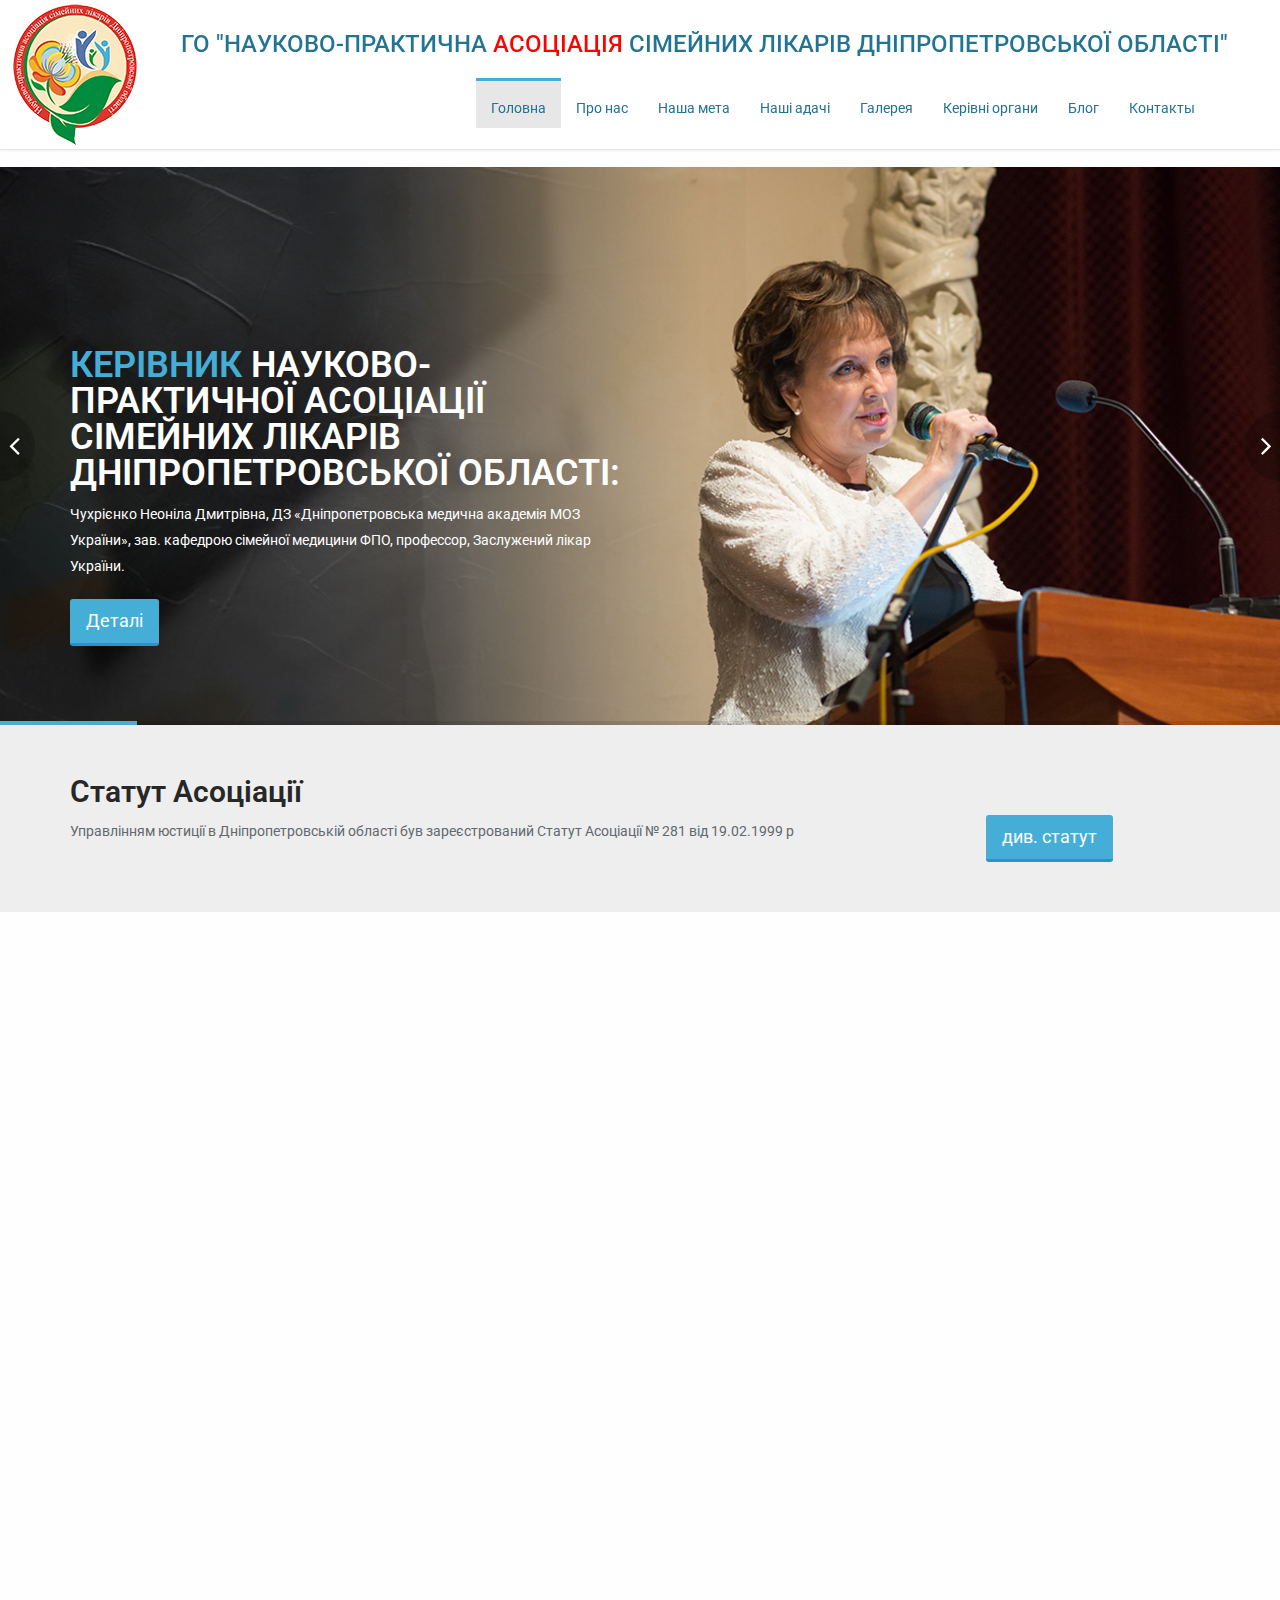
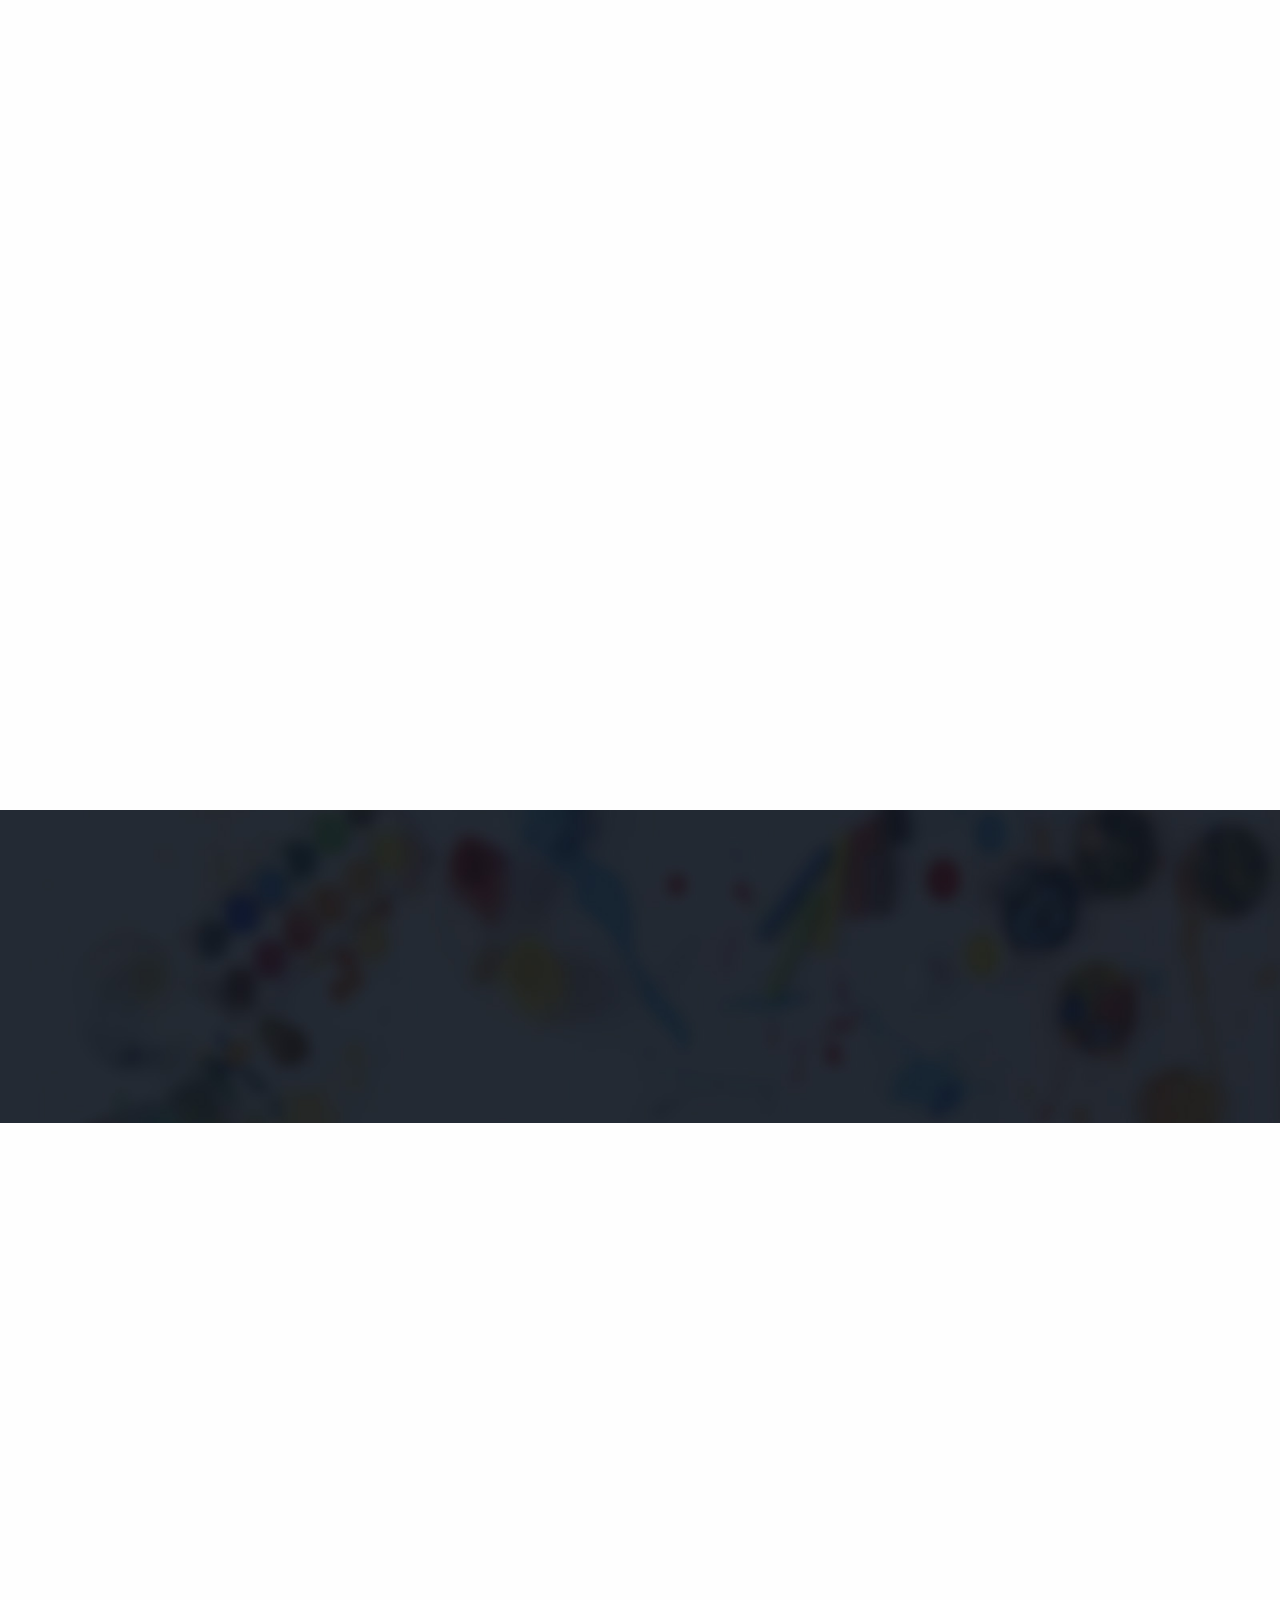
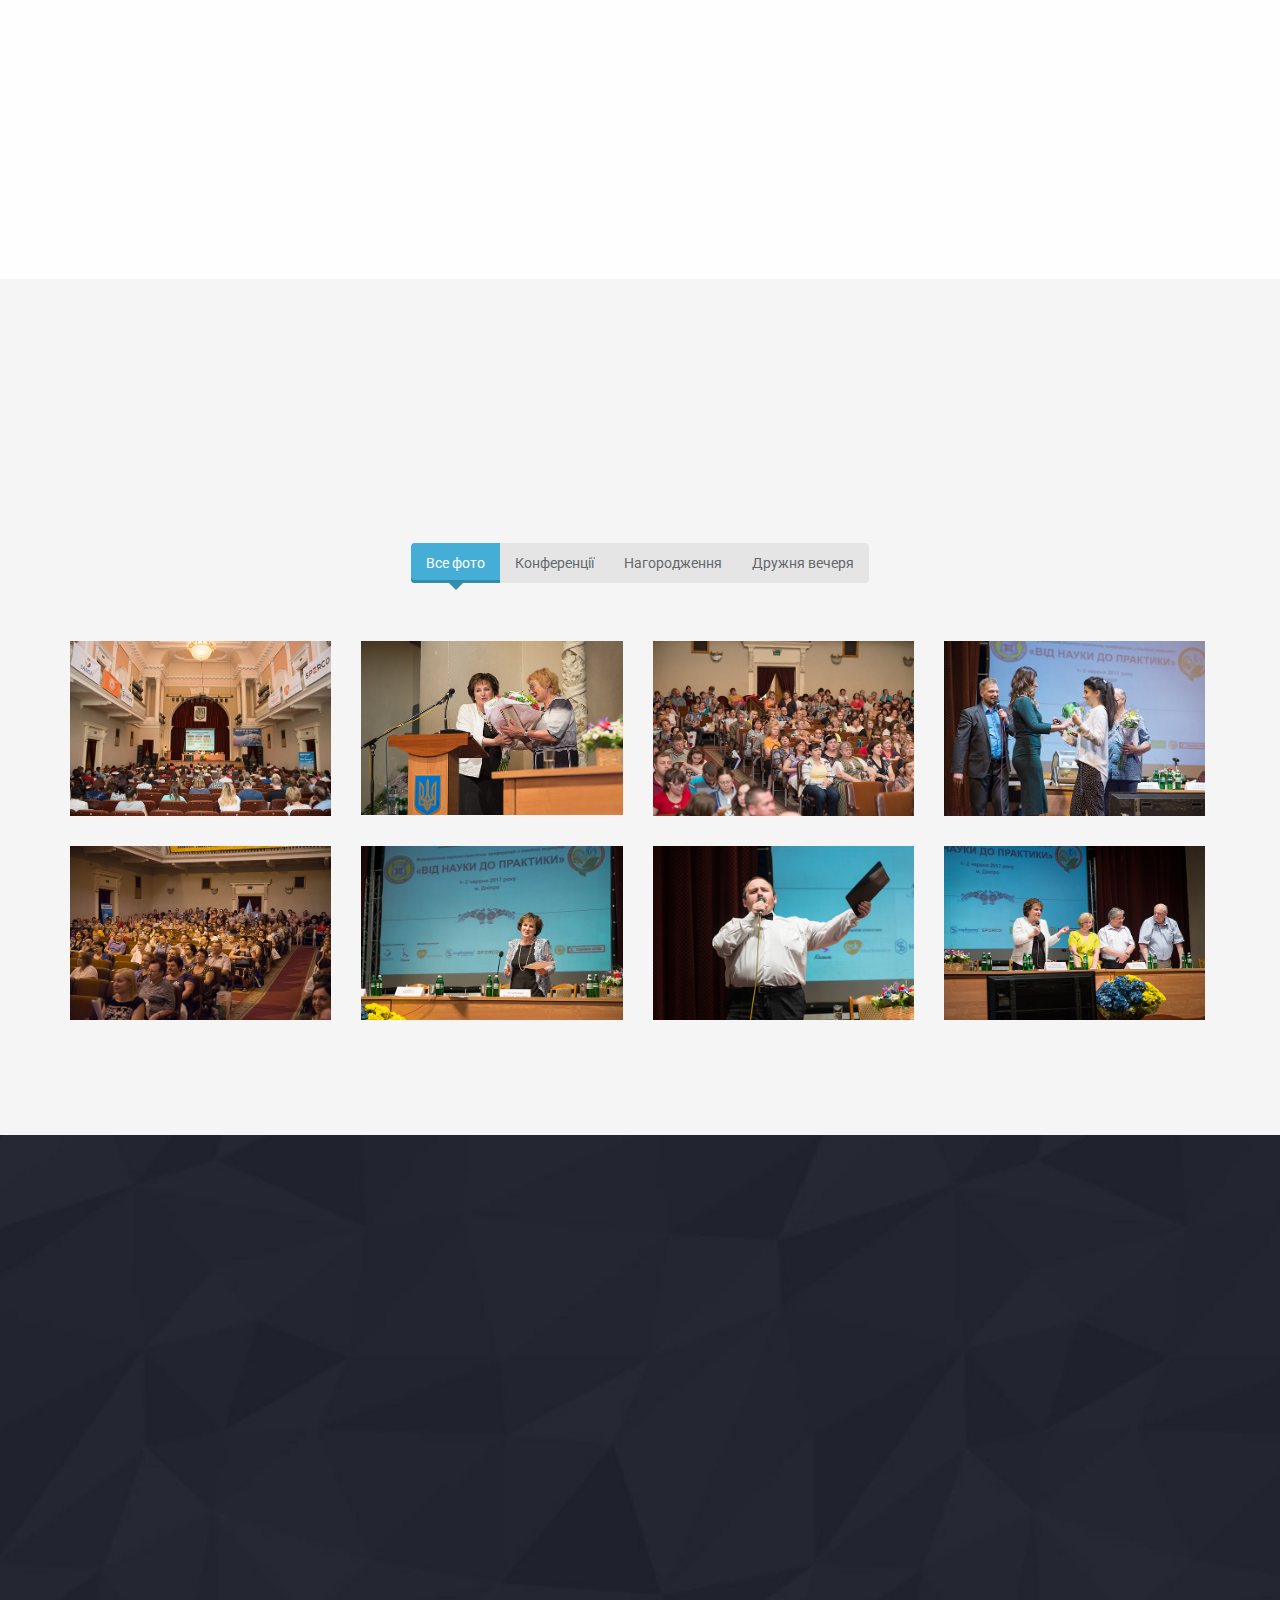
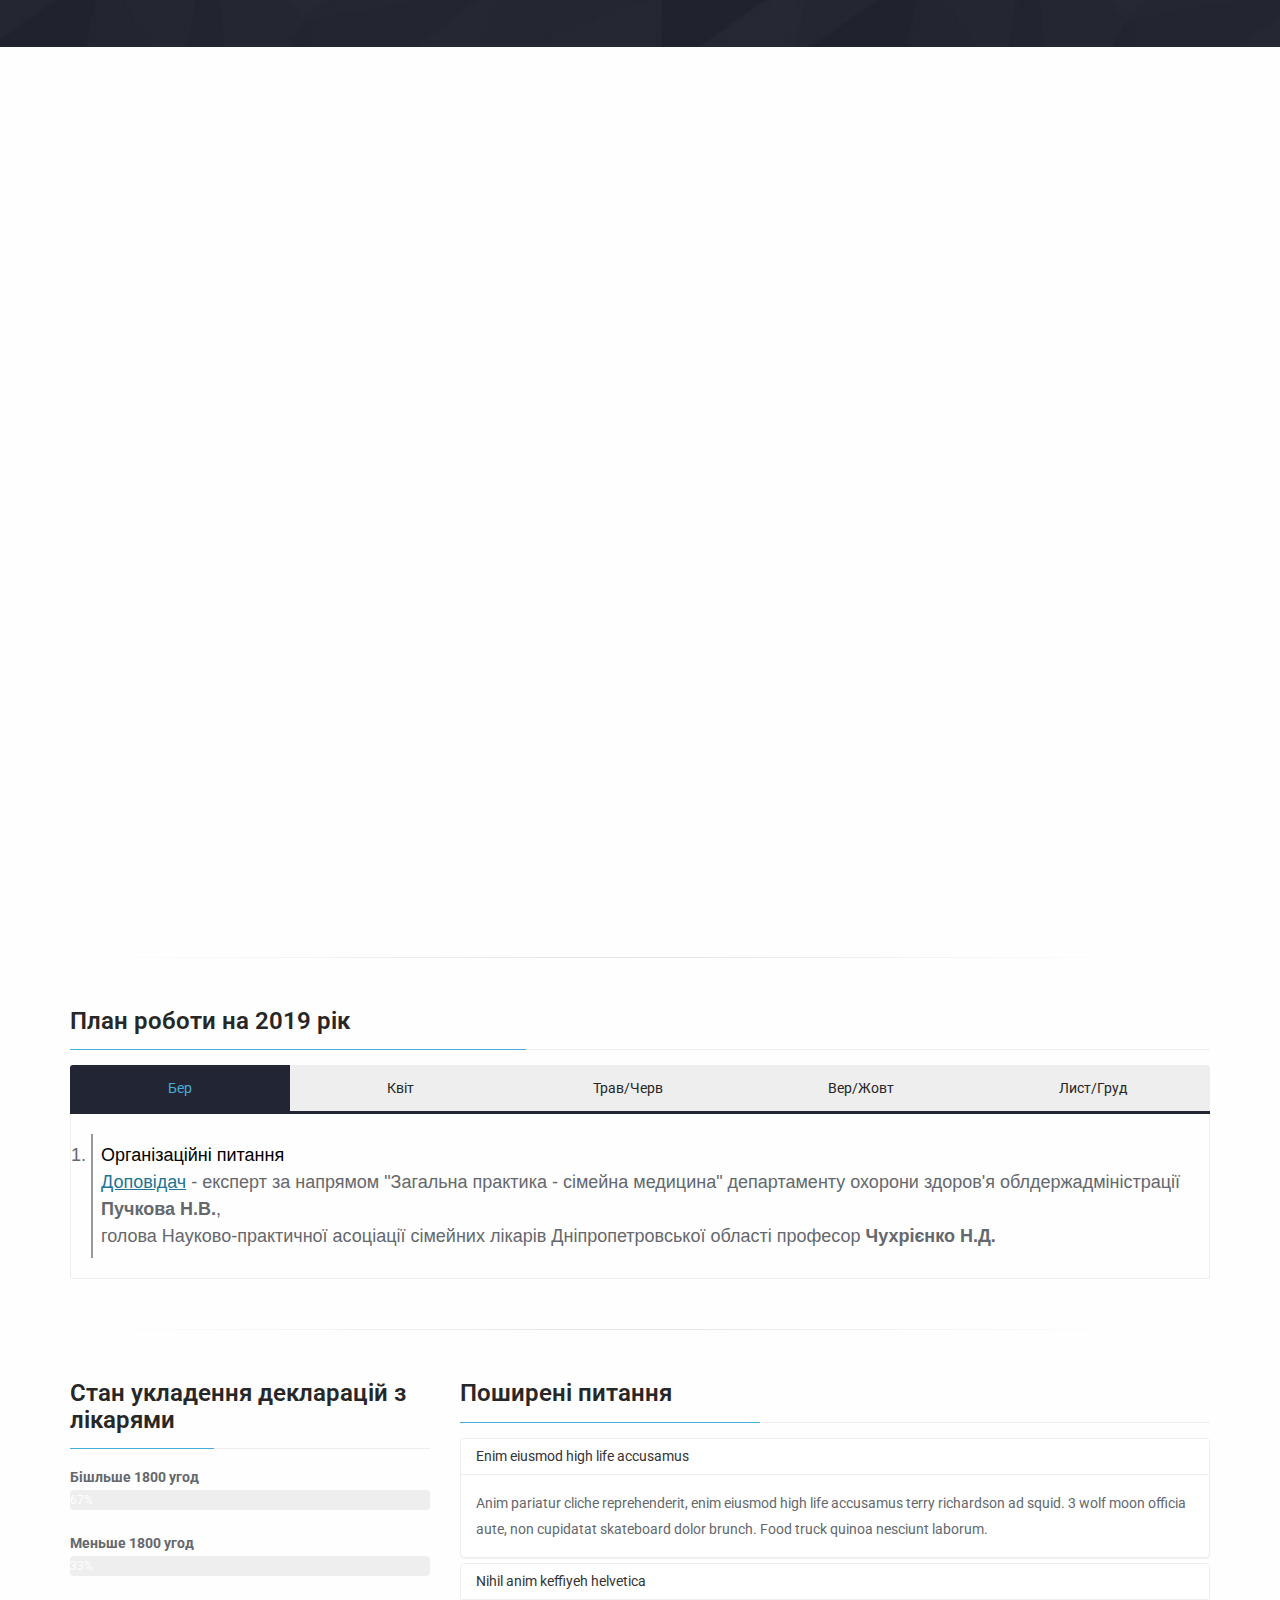
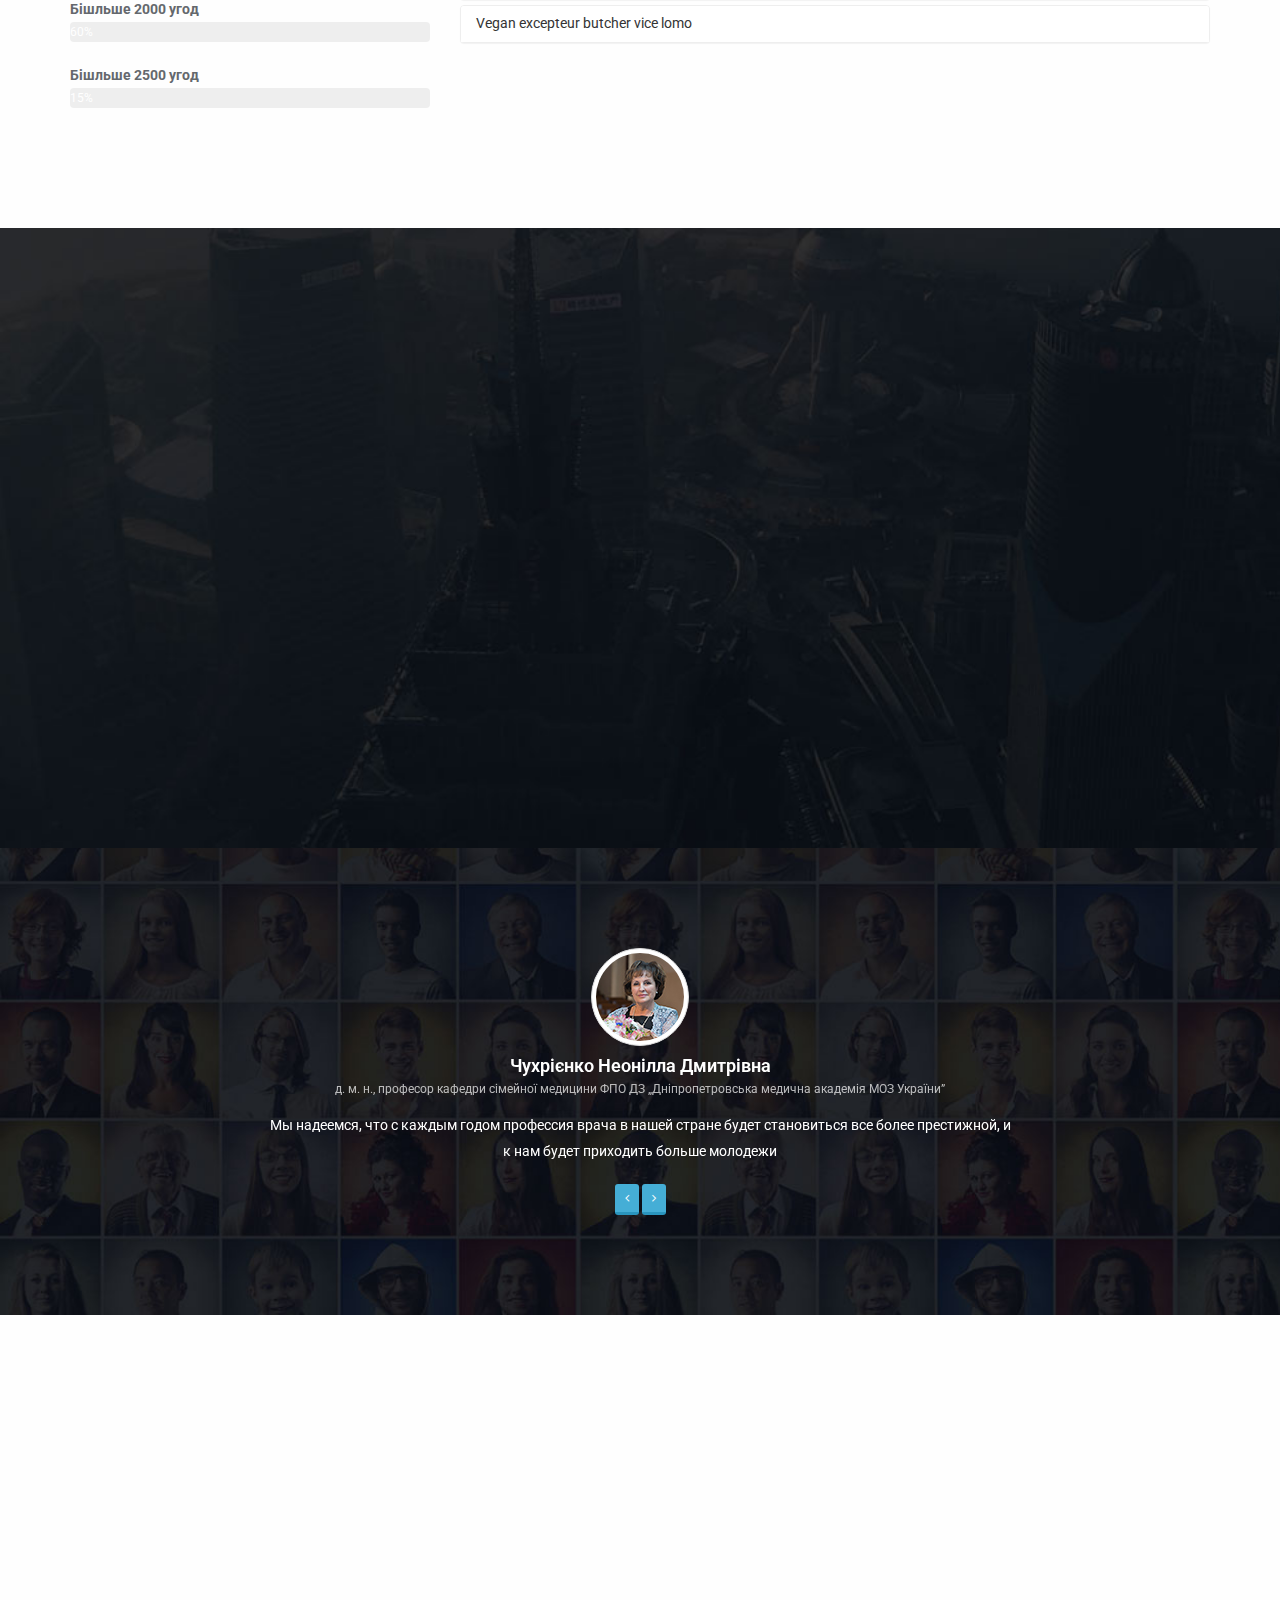
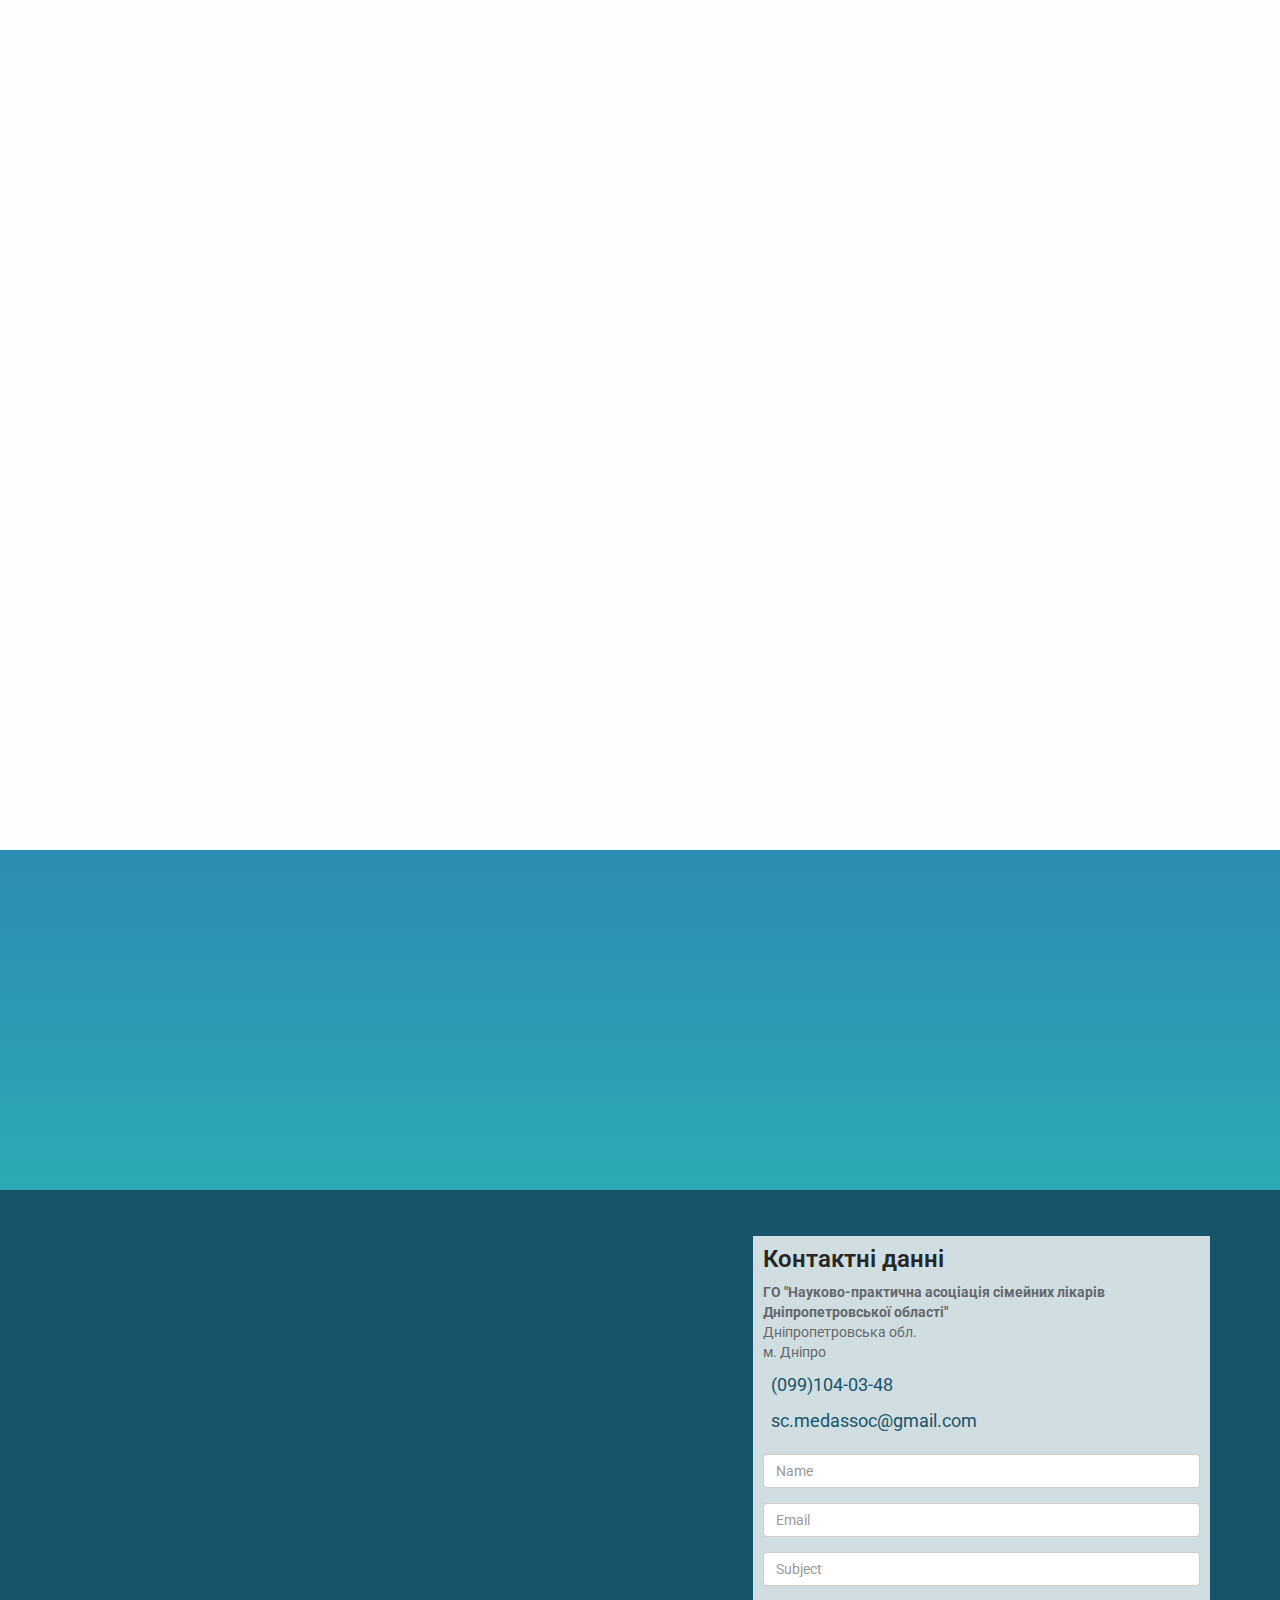
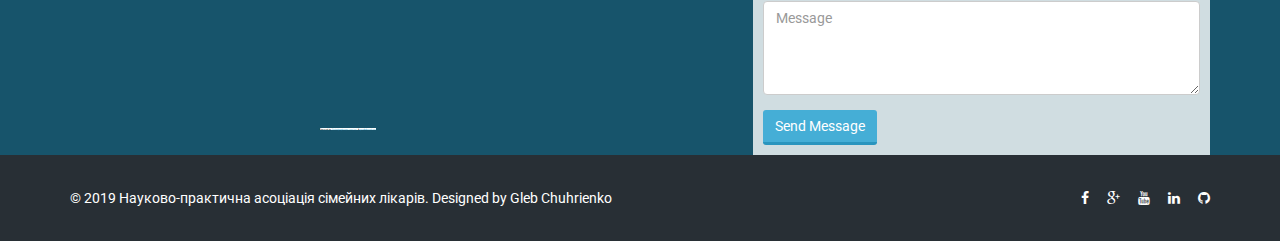
==== index.html @ 38f241c5 "Update index.html" ====
<!DOCTYPE html>
<html lang="en">
<head>
    <meta charset="utf-8">
    <meta name="viewport" content="width=device-width, initial-scale=1.0">
    <meta name="description" content="">
    <meta name="author" content="">
    <title>Науково-практична асоціація сімейних лікарів Дніпропетровської області</title>
	<!-- core CSS -->
    <link href="css/bootstrap.min.css" rel="stylesheet">
    <link rel="stylesheet" href="https://use.fontawesome.com/releases/v5.7.2/css/all.css" integrity="sha384-fnmOCqbTlWIlj8LyTjo7mOUStjsKC4pOpQbqyi7RrhN7udi9RwhKkMHpvLbHG9Sr" crossorigin="anonymous">
    <link href="css/font-awesome.min.css" rel="stylesheet">
    <link href="css/animate.min.css" rel="stylesheet">
    <link href="css/owl.carousel.css" rel="stylesheet">
    <link href="css/owl.transitions.css" rel="stylesheet">
    <link href="css/prettyPhoto.css" rel="stylesheet">
    <link href="css/main.css" rel="stylesheet">
    <link href="css/responsive.css" rel="stylesheet">
    <!--[if lt IE 9]>
    <script src="js/html5shiv.js"></script>
    <script src="js/respond.min.js"></script>
    <![endif]-->       
    <link rel="shortcut icon" href="images/ico/favicon.ico">
    <link rel="apple-touch-icon-precomposed" sizes="144x144" href="images/ico/apple-touch-icon-144-precomposed.png">
    <link rel="apple-touch-icon-precomposed" sizes="114x114" href="images/ico/apple-touch-icon-114-precomposed.png">
    <link rel="apple-touch-icon-precomposed" sizes="72x72" href="images/ico/apple-touch-icon-72-precomposed.png">
    <link rel="apple-touch-icon-precomposed" href="images/ico/apple-touch-icon-57-precomposed.png">
</head><!--/head-->

<body id="home" class="homepage">

    <header id="header">
        <nav id="main-menu" class="navbar navbar-default navbar-fixed-top" role="banner">
            <div class="container">
                <div class="navbar-header">
                <h1 class="title">ГО "Науково-практична <span>асоціація</span> сімейних лікарів Дніпропетровської області"</h1>
                    <button type="button" class="navbar-toggle" data-toggle="collapse" data-target=".navbar-collapse">
                        <span class="sr-only">Toggle navigation</span>
                        <span class="icon-bar"></span>
                        <span class="icon-bar"></span>
                        <span class="icon-bar"></span>
                    </button>
                </div>
				
                <div class="collapse navbar-collapse navbar-right">
                    <ul class="nav navbar-nav">
                        <li class="scroll active"><a href="#home">Головна</a></li>
                        <li class="scroll"><a href="#about">Про нас</a></li>
                        <li class="scroll"><a href="#features">Наша мета</a></li>
                        <li class="scroll"><a href="#services">Наші адачі</a></li>
                        <li class="scroll"><a href="#portfolio">Галерея</a></li>
                        <li class="scroll"><a href="#meet-team">Керівні органи</a></li>
                        <li class="scroll"><a href="#blog">Блог</a></li> 
                        <li class="scroll"><a href="#get-in-touch">Контакты</a></li>                       
                    </ul>
                </div>
            </div><!--/.container-->
        </nav><!--/nav-->
    </header><!--/header-->
    <hr>
    <section id="main-slider">
        <div class="owl-carousel">
            <div class="item" style="background-image: url(images/slider/bg1.jpg);">
                <div class="slider-inner">
                    <div class="container">
                        <div class="row">
                            <div class="col-sm-6">
                                <div class="carousel-content">
                                    <h2><span>Керівник</span> Науково-практичної Асоціації сімейних лікарів Дніпропетровської області:</h2>
                                    <p>Чухрієнко Неоніла Дмитрівна,   ДЗ «Дніпропетровська  медична академія МОЗ України»,  зав. кафедрою сімейної медицини ФПО, профессор, Заслужений лікар України.</p>
                                    <a class="btn btn-primary btn-lg" href="#">Деталі</a>
                                </div>
                            </div>
                        </div>
                    </div>
                </div>
            </div><!--/.item-->
             <div class="item" style="background-image: url(images/slider/bg2.jpg);">
                <div class="slider-inner">
                    <div class="container">
                        <div class="row">
                            <div class="col-sm-6">
                                <div class="carousel-content">
                                    <h2>ЗАПРОШЕННЯ <span>16-17 квітня 2019 року</span></h2>
                                    <p>до участі в роботі Всеукраїнської науково-практичної конференції з сімейної медицини «Від науки до практики»</p>
                                    <a class="btn btn-primary btn-lg" href="https://docs.google.com/document/d/1Itz8keqIP98YavFlX5HTpdoKUIijzZNWjcVSN1Cd9pA/edit?usp=sharing">Деталі</a>
                                </div>
                            </div>
                        </div>
                    </div>
                </div>
            </div><!--/.item-->
        </div><!--/.owl-carousel-->
    </section><!--/#main-slider-->

    <section id="cta" class="wow fadeIn">
        <div class="container">
            <div class="row">
                <div class="col-sm-8">
                    <h2>Статут Асоціації</h2>
                    <p>Управлінням юстиції в Дніпропетровській області був зареєстрований Статут Асоціації № 281 від 19.02.1999 р</p>
                </div>
                <div class="col-sm-3 text-right">
                    <a class="btn btn-primary btn-lg" href="https://docs.google.com/document/d/1SH5U2MYBb4JeJwZnoMONco03dt6OMmzmcb_67aeQxnk/edit?usp=sharing" target="_blank">див. статут</a>
                </div>
                <div class="col-sm-1 text-right">
                    <a class="btn btn-lg" href="https://docs.google.com/document/d/1SH5U2MYBb4JeJwZnoMONco03dt6OMmzmcb_67aeQxnk/edit?usp=sharing" title="див. свідоцтво" target="_blank"><i class="fa fa-file-alt"></i></a>
                </div>
            </div>
        </div>
    </section><!--/#cta-->

     <section id="about">
        <div class="container">

            <div class="section-header">
                <h2 class="section-title text-center wow fadeInDown">Про нас</h2>
                <p class="text-center wow fadeInDown">Громадське обєднання, мета якого є зараз просування сімейної медицини в Дніпропетровській області.</p>
            </div>

            <div class="row">
                <div class="col-sm-6 wow fadeInLeft">
                    <h3 class="column-title">Видео</h3>
                    <!-- 16:9 aspect ratio -->
                    <div class="embed-responsive embed-responsive-16by9">
                        <iframe width="640" height="360" src="https://www.youtube.com/embed/XPXC1kzjbk0" frameborder="0" allow="accelerometer; autoplay; encrypted-media; gyroscope; picture-in-picture" allowfullscreen></iframe>
                    </div>
                </div>

                <div class="col-sm-6 wow fadeInRight">
                    <h3 class="column-title">История ассоциации</h3>
                    <p class="nostyle"><i class="fa fa-check-square"></i> Створення Науково-практичної Асоціації сімейних лікарів Дніпропетровської області було першим кроком до реалізації медичного самоврядування серед лікарів тоді нової спеціальності ЗПСМ.</p>
                    <p class="nostyle"><i class="fa fa-check-square"></i> 13 марта 1998 г.  Учредительным собранием 104 первых подготовленных  семейных  врачей  и сотрудниками кафедр медицинской академии  была создана научно-практическая Ассоциация семейных врачей Днепропетровской области.</p>
                    <p class="nostyle"><i class="fa fa-check-square"></i> правлением юстиции в Днепропетровской области был зарегистрирован Устав Ассоциации № 281  от 19.02.1999 г.</p>

                    <a class="btn btn-primary" href="./pages/his.html" target="_blank">Дізнатись більше</a>

                </div>
            </div>
        </div>
    </section><!--/#about-->

   <section id="features">
        <div class="container">
            <div class="section-header">
                <h2 class="section-title text-center wow fadeInDown">мета</h2>
                <p class="text-center wow fadeInDown">Основна мета діяльності ассоціації:  </p>
            </div>
                <div class="col-sm-6 wow fadeInLeft">
                    <img class="img-responsive" src="images/main-feature.png" alt="">
                </div>
                <div class="col-sm-6">
                    <div class="service-box wow fadeInRight">
                        <div class="pull-left">
                            <i class="fa fa-line-chart"></i>
                        </div>
                        <div class="media-body">
                            <h4 class="media-heading">сприяння впровадженню практики сімейної медицини на  Дніпропетровщині</h4>
                        <p></p>
                    </div>
                        </div>

                    <div class="service-box wow fadeInRight">
                        <div class="pull-left">
                            <i class="fa fa-cubes"></i>
                        </div>
                        <div class="media-body">
                            <h4 class="media-heading">удосконаленню системи підготовки та виховання сімейного лікаря</h4>
                            <p></p>
                        </div>
                    </div>

                    <div class="service-box wow fadeInRight">
                        <div class="pull-left">
                            <i class="fa fa-pie-chart"></i>
                        </div>
                        <div class="media-body">
                            <br>
                            <h4 class="media-heading">захист професійних інтересів сімейного лікаря.</h4>
                            <p></p>
                        </div>
                    </div>


                    <div class="service-box wow fadeInRight">
                        <div class="media-body">
                           <p>&reg;Свідоцтво про реєстрацію об"єднання громадян  19 лютого 1999р.</p>
                        </div>
                    </div>
                </div>
            </div>
        </div>
    </section>

    <section id="cta2">
        <div class="container">
            <div class="text-center">
                <h2 class="wow fadeInUp" data-wow-duration="300ms" data-wow-delay="0ms"><span>ЗАПРОШЕННЯ </span> 16-17 квітня 2019 року</h2>
                <p class="wow fadeInUp" data-wow-duration="300ms" data-wow-delay="100ms" style="font-size: 21px">до участі в роботі Всеукраїнської науково-практичної конференції<br> з сімейної медицини «Від науки до практики» </p>
                <p class="wow fadeInUp" data-wow-duration="300ms" data-wow-delay="200ms"><a class="btn btn-primary btn-lg" href="#">Деталі</a><br</p>
                <!-- <img class="img-responsive wow fadeIn" src="" alt="" data-wow-duration="300ms" data-wow-delay="300ms"> -->
            </div>
        </div>
    </section>



    <section id="services" >
        <div class="container">

            <div class="section-header">
                <h2 class="section-title text-center wow fadeInDown">Наші задачі</h2>
                <p class="text-center wow fadeInDown">Виходячи з цілі були сформульовані завдання,<br>які увійшли до статуту асоціації:</p>
            </div>

            <div class="row">
                <div class="features">
                    <div class="col-md-4 col-sm-6 wow fadeInUp" data-wow-duration="300ms" data-wow-delay="0ms">
                        <div class="service-box">
                            <div class="pull-left">
                                <i class="fa fa-line-chart"></i>
                            </div>
                            <div class="media-body">
                                <h4 class="media-heading">Участь у розробці і реалізації місцевих і національних програм</h4>
                                <p>З нашою участю в 1998 році була підготовлена ​​і затверджена міською радою програма з розвитку сімейної медицини в м.Дніпропетровську.</p>
                            </div>
                        </div>
                    </div><!--/.col-md-4-->

                    <div class="col-md-4 col-sm-6 wow fadeInUp" data-wow-duration="300ms" data-wow-delay="100ms">
                        <div class="service-box">
                            <div class="pull-left">
                                <i class="fa fa-cubes"></i>
                            </div>
                            <div class="media-body">
                                <h4 class="media-heading">Профессиональная подготовка через систему непрерывного образования</h4>
                                <p>Работа проводится в тесном содружестве с кафедрами ДГМА и Департаментом здравоохранения  ОГА.</p>
                            </div>
                        </div>
                    </div><!--/.col-md-4-->

                    <div class="col-md-4 col-sm-6 wow fadeInUp" data-wow-duration="300ms" data-wow-delay="200ms">
                        <div class="service-box">
                            <div class="pull-left">
                                <i class="fa fa-pie-chart"></i>
                            </div>
                            <div class="media-body">
                                <h4 class="media-heading">Організаційно-методична участь</h4>
                                <p>Backed by some of the biggest names in the industry, Firefox OS is an open platform that fosters greater</p>
                            </div>
                        </div>
                    </div><!--/.col-md-4-->
                
                    <div class="col-md-4 col-sm-6 wow fadeInUp" data-wow-duration="300ms" data-wow-delay="300ms">
                        <div class="service-box">
                            <div class="pull-left">
                                <i class="fa fa-bar-chart"></i>
                            </div>
                            <div class="media-body">
                                <h4 class="media-heading">Розширення світогляду та підняття престижу спеціальності</h4>
                                <p>Організація і проведення обласних та українських конференцій з метою розширення професійних знань</p>
                            </div>
                        </div>
                    </div><!--/.col-md-4-->

                    <div class="col-md-4 col-sm-6 wow fadeInUp" data-wow-duration="300ms" data-wow-delay="400ms">
                        <div class="service-box">
                            <div class="pull-left">
                                <i class="fa fa-language"></i>
                            </div>
                            <div class="media-body">
                                <h4 class="media-heading">реформаційні задачі</h4>
                                <p>Участь в розробці та реалізації  питань реформування в Дніпропетровській області через роз'яснення змісту документів Керуючого комітету Дніпропетровської облдержадміністрації щодо реформування медичної галузі.</p>
                            </div>
                        </div>
                    </div><!--/.col-md-4-->

                    <div class="col-md-4 col-sm-6 wow fadeInUp" data-wow-duration="300ms" data-wow-delay="500ms">
                        <div class="service-box">
                            <div class="pull-left">
                                <i class="fa fa-bullseye"></i>
                            </div>
                            <div class="media-body">
                                <h4 class="media-heading">інформованість лікарів зпсм</h4>
                                <p>Заходи, затверджені програмами "Місцеві стимули"</p>
                            </div>
                        </div>
                    </div><!--/.col-md-4-->
                </div>
            </div><!--/.row-->    
        </div><!--/.container-->
    </section><!--/#services-->

    <section id="portfolio">
        <div class="container">
            <div class="section-header">
                <h2 class="section-title text-center wow fadeInDown">Фотогалерея</h2>
                <p class="text-center wow fadeInDown">Більше фото можно побачити відвідавши наші соціальні сторінки <a href="<a href="http://bit.do/eMkFZ"><i class="fa fa-facebook"></i></a></p>
            </div>

            <div class="text-center">
                <ul class="portfolio-filter">
                    <li><a class="active" href="#" data-filter="*">Все фото</a></li>
                    <li><a href="#" data-filter=".creative">Конференції</a></li>
                    <li><a href="#" data-filter=".corporate">Нагородження</a></li>
                    <li><a href="#" data-filter=".portfolio">Дружня вечеря</a></li>
                </ul><!--/#portfolio-filter-->
            </div>

            <div class="portfolio-items">
                <div class="portfolio-item creative">
                    <div class="portfolio-item-inner">
                        <img class="img-responsive" src="images/portfolio/01.jpg" alt="">
                        <div class="portfolio-info">
                            <h3>Portfolio Item 1</h3>
                            Lorem Ipsum Dolor Sit
                            <a class="preview" href="images/portfolio/full.jpg" rel="prettyPhoto"><i class="fa fa-eye"></i></a>
                        </div>
                    </div>
                </div><!--/.portfolio-item-->

                <div class="portfolio-item corporate portfolio">
                    <div class="portfolio-item-inner">
                        <img class="img-responsive" src="images/portfolio/02.jpg" alt="">
                        <div class="portfolio-info">
                            <h3>Portfolio Item 2</h3>
                            Lorem Ipsum Dolor Sit
                            <a class="preview" href="images/portfolio/full.jpg" rel="prettyPhoto"><i class="fa fa-eye"></i></a>
                        </div>
                    </div>
                </div><!--/.portfolio-item-->

                <div class="portfolio-item creative">
                    <div class="portfolio-item-inner">
                        <img class="img-responsive" src="images/portfolio/03.jpg" alt="">
                        <div class="portfolio-info">
                            <h3>Portfolio Item 3</h3>
                            Lorem Ipsum Dolor Sit
                            <a class="preview" href="images/portfolio/full.jpg" rel="prettyPhoto"><i class="fa fa-eye"></i></a>
                        </div>
                    </div>
                </div><!--/.portfolio-item-->

                <div class="portfolio-item corporate">
                    <div class="portfolio-item-inner">
                        <img class="img-responsive" src="images/portfolio/04.jpg" alt="">
                        <div class="portfolio-info">
                            <h3>Portfolio Item 4</h3>
                            Lorem Ipsum Dolor Sit
                            <a class="preview" href="images/portfolio/full.jpg" rel="prettyPhoto"><i class="fa fa-eye"></i></a>
                        </div>
                    </div>
                </div><!--/.portfolio-item-->

                <div class="portfolio-item creative portfolio">
                    <div class="portfolio-item-inner">
                        <img class="img-responsive" src="images/portfolio/05.jpg" alt="">
                        <div class="portfolio-info">
                            <h3>Portfolio Item 5</h3>
                            Lorem Ipsum Dolor Sit
                            <a class="preview" href="images/portfolio/full.jpg" rel="prettyPhoto"><i class="fa fa-eye"></i></a>
                        </div>
                    </div>
                </div><!--/.portfolio-item-->

                <div class="portfolio-item corporate">
                    <div class="portfolio-item-inner">
                        <img class="img-responsive" src="images/portfolio/06.jpg" alt="">
                        <div class="portfolio-info">
                            <h3>Portfolio Item 5</h3>
                            Lorem Ipsum Dolor Sit
                            <a class="preview" href="images/portfolio/full.jpg" rel="prettyPhoto"><i class="fa fa-eye"></i></a>
                        </div>
                    </div>
                </div><!--/.portfolio-item-->

                <div class="portfolio-item creative portfolio">
                    <div class="portfolio-item-inner">
                        <img class="img-responsive" src="images/portfolio/07.jpg" alt="">
                        <div class="portfolio-info">
                            <h3>Portfolio Item 7</h3>
                            Lorem Ipsum Dolor Sit
                            <a class="preview" href="images/portfolio/full.jpg" rel="prettyPhoto"><i class="fa fa-eye"></i></a>
                        </div>
                    </div>
                </div><!--/.portfolio-item-->

                <div class="portfolio-item corporate">
                    <div class="portfolio-item-inner">
                        <img class="img-responsive" src="images/portfolio/08.jpg" alt="">
                        <div class="portfolio-info">
                            <h3>Portfolio Item 8</h3>
                            Lorem Ipsum Dolor Sit
                            <a class="preview" href="images/portfolio/full.jpg" rel="prettyPhoto"><i class="fa fa-eye"></i></a>
                        </div>
                    </div>
                </div><!--/.portfolio-item-->
            </div>
        </div><!--/.container-->
    </section><!--/#portfolio-->

    
    <section id="work-process">
        <div class="container">
            <div class="section-header">
                <h2 class="section-title text-center wow fadeInDown">Форми роботи асоціації</h2>
                <p class="text-center wow fadeInDown">Форми роботи асоціації</p>
            </div>

            <div class="row text-center">
                <div class="col-md-2 col-md-4 col-xs-6">
                    <div class="wow fadeInUp" data-wow-duration="400ms" data-wow-delay="0ms">
                        <div class="icon-circle">
                            <span>1</span>
                            <i class="fas fa-award"></i>
                        </div>
                        <h3>Конкурси на кращого лікаря</h3>
                    </div>
                </div>
                <div class="col-md-2 col-md-4 col-xs-6">
                    <div class="wow fadeInUp" data-wow-duration="400ms" data-wow-delay="100ms">
                        <div class="icon-circle">
                            <span>2</span>
                            <i class="fas fa-award"></i>
                        </div>
                        <h3>Конкурси на кращу амбулаторію</h3>
                    </div>
                </div>
                <div class="col-md-2 col-md-4 col-xs-6">
                    <div class="wow fadeInUp" data-wow-duration="400ms" data-wow-delay="200ms">
                        <div class="icon-circle">
                            <span>3</span>
                            <i class="fas fa-comments"></i>
                        </div>
                        <h3>Засідання асоціації</h3>
                    </div>
                </div>
                <div class="col-md-2 col-md-4 col-xs-6">
                    <div class="wow fadeInUp" data-wow-duration="400ms" data-wow-delay="300ms">
                        <div class="icon-circle">
                            <span>4</span>
                            <i class="fas fa-chalkboard-teacher"></i>
                        </div>
                        <h3>Щорічні конференції</h3>
                    </div>
                </div>
                <div class="col-md-2 col-md-4 col-xs-6">
                    <div class="wow fadeInUp" data-wow-duration="400ms" data-wow-delay="400ms">
                        <div class="icon-circle">
                            <span>5</span>
                            <i class="fas fa-book-reader"></i>
                        </div>
                        <h3>Навчання</h3>
                    </div>
                </div>
                <div class="col-md-2 col-md-4 col-xs-6">
                    <div class="wow fadeInUp" data-wow-duration="400ms" data-wow-delay="500ms">
                        <div class="icon-circle">
                            <span>6</span>
                            <i class="fas fa-briefcase-medical"></i>
                        </div>
                        <h3>Практика</h3>
                    </div>
                </div>
            </div>
        </div>
    </section><!--/#work-process-->

    <section id="meet-team">
        <div class="container">
            <div class="section-header">
                <h2 class="section-title text-center wow fadeInDown">Керівні органи</h2>
                <p class="text-center wow fadeInDown">Керівні органи ГО "Науково-практична асоціація сімейних лікарів Дніпропетровської області"</p>
            </div>

            <div class="row">
                <div class="col-sm-6 col-md-3">
                    <div class="team-member wow fadeInUp" data-wow-duration="400ms" data-wow-delay="0ms">
                        <div class="team-img">
                            <img class="img-responsive" src="images/team/01.jpg" alt="">
                        </div>
                        <div class="team-info">
                            <h3>Чухрієнко Неоніла Дмитрівна</h3>
                            <span>Голова Науково-практичної асоціації</span>
                        </div>
                        <p>д. м. н., професор кафедри сімейної медицини ФПО ДЗ „Дніпропетровська медична академія МОЗ України”</p>
                        <ul class="social-icons">
                            <li><a href="<a href="http://bit.do/eMkFZ"><i class="fa fa-facebook"></i></a></li>
                            <li><a href="<a href="http://bit.do/eMkFZ"><i class="fa fa-twitter"></i></a></li>
                            <li><a href="<a href="http://bit.do/eMkFZ"><i class="fa fa-google-plus"></i></a></li>
                            <li><a href="<a href="http://bit.do/eMkFZ"><i class="fa fa-linkedin"></i></a></li>
                        </ul>
                    </div>
                </div>
                <div class="col-sm-6 col-md-3">
                    <div class="team-member wow fadeInUp" data-wow-duration="400ms" data-wow-delay="100ms">
                        <div class="team-img">
                            <img class="img-responsive" src="images/team/02.jpg" alt="">
                        </div>
                        <div class="team-info">
                            <h3>Пучкова Надія Володимирівна</h3>
                            <span>Заступник голови Асоціації</span>
                        </div>
                        <p>Експерт департаменту охорони здоров'я облдержадміністрації за напрямом "Загальна практика – сімейна медицина"</p>
                        <ul class="social-icons">
                            <li><a href="#"><i class="fa fa-facebook"></i></a></li>
                            <li><a href="#"><i class="fa fa-twitter"></i></a></li>
                            <li><a href="#"><i class="fa fa-google-plus"></i></a></li>
                            <li><a href="#"><i class="fa fa-linkedin"></i></a></li>
                        </ul>
                    </div>
                </div>
                <div class="col-sm-6 col-md-3">
                    <div class="team-member wow fadeInUp" data-wow-duration="400ms" data-wow-delay="200ms">
                        <div class="team-img">
                            <img class="img-responsive" src="images/team/03.jpg" alt="">
                        </div>
                        <div class="team-info">
                            <h3>Василевська Ірина Васильївна</h3>
                            <span>Голова ревізійної коміссії</span>
                        </div>
                        <p>к. м. н., доцент кафедри сімейної медицини ФПО ДЗ „Дніпропетровська медична академія МОЗ України”</p>
                        <ul class="social-icons">
                            <li><a href="#"><i class="fa fa-facebook"></i></a></li>
                            <li><a href="#"><i class="fa fa-twitter"></i></a></li>
                            <li><a href="#"><i class="fa fa-google-plus"></i></a></li>
                            <li><a href="#"><i class="fa fa-linkedin"></i></a></li>
                        </ul>
                    </div>
                </div>
                <div class="col-sm-6 col-md-3">
                    <div class="team-member wow fadeInUp" data-wow-duration="400ms" data-wow-delay="300ms">
                        <div class="team-img">
                            <img class="img-responsive" src="images/team/04.jpg" alt="">
                        </div>
                        <div class="team-info">
                            <h3>Башкірова Наталія Сергіївна</h3>
                            <span>Секретар</span>
                        </div>
                        <p>к. м. н., доцент кафедри сімейної медицини ФПО ДЗ „Дніпропетровська медична академія МОЗ України"</p>
                        <ul class="social-icons">
                            <li><a href="#"><i class="fa fa-facebook"></i></a></li>
                            <li><a href="#"><i class="fa fa-twitter"></i></a></li>
                            <li><a href="#"><i class="fa fa-google-plus"></i></a></li>
                            <li><a href="#"><i class="fa fa-linkedin"></i></a></li>
                        </ul>
                    </div>
                </div>
            </div><!--/row-->

            <div class="divider"></div>

            <div class="row">
            <div class="col-sm-12">
                    <h3 class="column-title">План роботи на 2019 рік</h3>
                    <div role="tabpanel">
                        <ul class="nav main-tab nav-justified" role="tablist">
                            <li role="presentation" class="active">
                                <a href="#tab1" role="tab" data-toggle="tab" aria-controls="tab1" aria-expanded="true">Бер</a>
                            </li>
                            <li role="presentation">
                                <a href="#tab2" role="tab" data-toggle="tab" aria-controls="tab2" aria-expanded="false">Квiт</a>
                            </li>
                            <li role="presentation">
                                <a href="#tab3" role="tab" data-toggle="tab" aria-controls="tab3" aria-expanded="false">Трав/Черв</a>
                            </li>
                            <li role="presentation">
                                <a href="#tab4" role="tab" data-toggle="tab" aria-controls="tab4" aria-expanded="false">Вер/Жовт</a>
                            </li>
                            <li role="presentation">
                                <a href="#tab4" role="tab" data-toggle="tab" aria-controls="tab5" aria-expanded="false">Лист/Груд</a>
                            </li>
                        </ul>
                        <div id="tab-content" class="tab-content">
                            <div role="tabpanel" class="tab-pane fade active in" id="tab1" aria-labelledby="tab1">
                            	<div class="plan">
<ol>
    <li><p class="line"><a>Організаційні питання</a>
            <span>Доповідач</span> - експерт за напрямом "Загальна практика - сімейна медицина" департаменту охорони здоров'я облдержадміністрації <strong>Пучкова Н.В.</strong>,<br>голова Науково-практичної асоціації сімейних лікарів Дніпропетровської області професор <strong>Чухрієнко Н.Д.</strong>
        </p>
    </li>
</ol>
                                </div>
                            </div>
                            <div role="tabpanel" class="tab-pane fade" id="tab2" aria-labelledby="tab2">
                                <div class="plan">
<ol>
	<li><p class="line"><a>Невідкладна допомога при загальному перегріванні організму</a>
			<span>Доповідач</span> - к. м. н., доцент кафедри анестезіології, інтенсивної терапії та медицини невідкладних станів ФПО ДЗ "Дніпропетровська медична академія МОЗ України" <strong>Єхалов В.В.</strong>
		</p>
	</li>
	<li><p class="line"><a>Зміни до календаря щеплень згідно з наказом МОЗ України від 18.05.2018 року На 947 ,,Про внесення змін до Календаря профілактичних щеплень в Україні“.</a>
			<span>Доповідач</span> - к. м. н., доцент кафедри сімейної медицини ФПО ДЗ ,,Дніпропетровська медична академія МОЗ України”<strong> Башкірова Н.С.</strong>
		</p>
	</li>
	<li><p class="line"><a>Підходи до оцінки несприятливих подій після імунізації.</a>
			<span>Доповідач</span> - к. м. н., доцент кафедри сімейної медицини ФПО ДЗ “Дніпропетровська медична академія МОЗ України”<strong>Гайдук О.І.</strong>
		</p>
	</li>
	<li><p class="line"><a>Вегетативна дисфункція у дітей.</a>
			<span>Доповідач</span> - завідувач дитячим неврологічним відділенням КЗ "Дніпровська дитяча клінічна лікарня МЕБ "ДМР“, експерт за напрямом "Дитяча неврологія“ департаменту охорони здоров'я облдержадміністрації <strong> Тягло Ю.П.</strong>
		</p>
	</li>
	<li><p class="line"><a>Симптоматика та діагностика захворювань ЛОР-органів.</a>
			<span>Доповідач</span> - Доповідач - д.м.н., професор, лікар-отоларинголог МЦ "Хірургічна клініка ОАКУІЗ" <strong>Ковтуненко О.В.</strong>
		</p>
	</li>
	<li><p class="line"><a>Організаційні питання</a>
			<span>Доповідач</span> - експерт за напрямом "Загальна практика - сімейна медицина" департаменту охорони здоров'я облдержадміністрації <strong>Пучкова Н.В.</strong>,<br>голова Науково-практичної асоціації сімейних лікарів Дніпропетровської області професор <strong>Чухрієнко Н.Д.</strong>
		</p>
	</li>
</ol>
								</div>
                            </div>
                            <div role="tabpanel" class="tab-pane fade" id="tab3" aria-labelledby="tab3">
                                <img src="./images/plan/03.png">
                            </div>
                            <div role="tabpanel" class="tab-pane fade" id="tab4" aria-labelledby="tab4">
                                <img src="./images/plan/04.png">
                            </div>
                            <div role="tabpanel" class="tab-pane fade" id="tab5" aria-labelledby="tab5">
                                <img src="./images/plan/05.png">
                            </div>
                        </div>
                    </div>
                </div>
                </div><!--/row-->
                
                <div class="divider"></div>

            <div class="row">
                <div class="col-sm-4">
                    <h3 class="column-title">Стан укладення декларацій з лікарями</h3>
                    <strong>Бішльше 1800 угод</strong>
                    <div class="progress">
                        <div class="progress-bar progress-bar-primary" role="progressbar" data-width="85">67%</div>
                    </div>
                    <strong>Меньше 1800 угод</strong>
                    <div class="progress">
                        <div class="progress-bar progress-bar-primary" role="progressbar" data-width="70">33%</div>
                    </div>
                    <strong>Бішльше 2000 угод</strong>
                    <div class="progress">
                        <div class="progress-bar progress-bar-primary" role="progressbar" data-width="90">60%</div>
                    </div>
                    <strong>Бішльше 2500 угод</strong>
                    <div class="progress">
                        <div class="progress-bar progress-bar-primary" role="progressbar" data-width="65">15%</div>
                    </div>
                </div>

                <div class="col-sm-8">
                    <h3 class="column-title">Поширені питання</h3>
                    <div class="panel-group" id="accordion" role="tablist" aria-multiselectable="true">
                        <div class="panel panel-default">
                            <div class="panel-heading" role="tab" id="headingOne">
                                <h4 class="panel-title">
                                    <a data-toggle="collapse" data-parent="#accordion" href="#collapseOne" aria-expanded="true" aria-controls="collapseOne">
                                        Enim eiusmod high life accusamus
                                    </a>
                                </h4>
                            </div>
                            <div id="collapseOne" class="panel-collapse collapse in" role="tabpanel" aria-labelledby="headingOne">
                                <div class="panel-body">
                                    Anim pariatur cliche reprehenderit, enim eiusmod high life accusamus terry richardson ad squid. 3 wolf moon officia aute, non cupidatat skateboard dolor brunch. Food truck quinoa nesciunt laborum.
                                </div>
                            </div>
                        </div>
                        <div class="panel panel-default">
                            <div class="panel-heading" role="tab" id="headingTwo">
                                <h4 class="panel-title">
                                    <a class="collapsed" data-toggle="collapse" data-parent="#accordion" href="#collapseTwo" aria-expanded="false" aria-controls="collapseTwo">
                                        Nihil anim keffiyeh helvetica
                                    </a>
                                </h4>
                            </div>
                            <div id="collapseTwo" class="panel-collapse collapse" role="tabpanel" aria-labelledby="headingTwo">
                                <div class="panel-body">
                                    Anim pariatur cliche reprehenderit, enim eiusmod high life accusamus terry richardson ad squid. 3 wolf moon officia aute, non cupidatat skateboard dolor brunch. Food truck quinoa nesciunt laborum.
                                </div>
                            </div>
                        </div>
                        <div class="panel panel-default">
                            <div class="panel-heading" role="tab" id="headingThree">
                                <h4 class="panel-title">
                                    <a class="collapsed" data-toggle="collapse" data-parent="#accordion" href="#collapseThree" aria-expanded="false" aria-controls="collapseThree">
                                        Vegan excepteur butcher vice lomo
                                    </a>
                                </h4>
                            </div>
                            <div id="collapseThree" class="panel-collapse collapse" role="tabpanel" aria-labelledby="headingThree">
                                <div class="panel-body">
                                    Anim pariatur cliche reprehenderit, enim eiusmod high life accusamus terry richardson ad squid. 3 wolf moon officia aute, non cupidatat skateboard dolor brunch. Food truck quinoa nesciunt laborum.
                                </div>
                            </div>
                        </div>
                    </div>
                </div>

            </div><!--/row-->
        </div>
    </section><!--/#meet-team-->

    <section id="animated-number">
        <div class="container">
            <div class="section-header">
                <h2 class="section-title text-center wow fadeInDown">Деякі факти</h2>
                <p class="text-center wow fadeInDown">На сьогодні ДДМА має значний досвід підготовки лікарів за фахом "Загальна практика - сімейна медицина"</p>
                <p class="text-center wow fadeInDown">За 15 років було підготовлено</p>
            </div>

            <div class="row text-center">
                <div class="col-sm-3 col-xs-6">
                    <div class="wow fadeInUp" data-wow-duration="400ms" data-wow-delay="0ms">
                        <div class="animated-number" data-digit="1182" data-duration="2000"></div>
                        <strong>Лікаря</strong>
                    </div>
                </div>
                <div class="col-sm-3 col-xs-6">
                    <div class="wow fadeInUp" data-wow-duration="400ms" data-wow-delay="100ms">
                        <div class="animated-number" data-digit="239" data-duration="2400"></div>
                        <strong>Інтернів за фахом "Загальна практика -Сімейне медицина"</strong>
                    </div>
                </div>
                <div class="col-sm-3 col-xs-6">
                    <div class="wow fadeInUp" data-wow-duration="400ms" data-wow-delay="200ms">
                        <div class="animated-number" data-digit="783" data-duration="2000"></div>
                        <strong>для Дніпропетровської області</strong>
                    </div>
                </div>
                <div class="col-sm-3 col-xs-6">
                    <div class="wow fadeInUp" data-wow-duration="400ms" data-wow-delay="300ms">
                        <div class="animated-number" data-digit="161" data-duration="2400"></div>
                        <strong>для м. Дніпро</strong>
                    </div>
                </div>
            </div>
        </div>
    </section><!--/#animated-number-->


    <section id="testimonial">
        <div class="container">
            <div class="row">
                <div class="col-sm-8 col-sm-offset-2">

                    <div id="carousel-testimonial" class="carousel slide text-center" data-ride="carousel">
                        <!-- Wrapper for slides -->
                        <div class="carousel-inner" role="listbox">
                            <div class="item active">
                                <p><img class="img-circle img-thumbnail" src="images/testimonial/01.jpg" alt=""></p>
                                <h4>Чухрієнко Неонілла Дмитрівна</h4>
                                <small>д. м. н., професор кафедри сімейної медицини ФПО ДЗ „Дніпропетровська медична академія МОЗ України”</small>
                                <p>Мы надеемся, что с каждым годом профессия врача в нашей стране будет становиться все более престижной, и к нам будет приходить больше молодежи</p>
                            </div>
                            <div class="item">
                                <p><img class="img-circle img-thumbnail" src="images/testimonial/02.jpg" alt=""></p>
                                <h4>Пучкова Надія Володимирівна</h4>
                                <small>Експерт департаменту охорони здоров'я облдержадміністрації за напрямом "Загальна практика – сімейна медицина"</small>
                                <p>Мы надеемся, что с каждым годом профессия врача в нашей стране будет становиться все более престижной, и к нам будет приходить больше молодежи</p>
                            </div>
                        </div>

                        <!-- Controls -->
                        <div class="btns">
                            <a class="btn btn-primary btn-sm" href="#carousel-testimonial" role="button" data-slide="prev">
                                <span class="fa fa-angle-left" aria-hidden="true"></span>
                                <span class="sr-only">Previous</span>
                            </a>
                            <a class="btn btn-primary btn-sm" href="#carousel-testimonial" role="button" data-slide="next">
                                <span class="fa fa-angle-right" aria-hidden="true"></span>
                                <span class="sr-only">Next</span>
                            </a>
                        </div>
                    </div>
                </div>
            </div>
        </div>
    </section><!--/#testimonial-->

    <section id="blog">
        <div class="container">
            <div class="section-header">
                <h2 class="section-title text-center wow fadeInDown">Наш блог</h2>
                <p class="text-center wow fadeInDown">Ознайомитись з новими публікациями та майбутніми заходами</p>
            </div>

            <div class="row">
                <div class="col-sm-6">
                    <div class="blog-post blog-large wow fadeInLeft" data-wow-duration="300ms" data-wow-delay="0ms">
                        <article>
                            <header class="entry-header">
                                <div class="entry-thumbnail">
                                    <img class="img-responsive" src="images/blog/01.jpg" alt="">
                                    <span class="post-format post-format-video"><i class="fa fa-film"></i></span>
                                </div>
                                <div class="entry-date">19 Березня 2019</div>
                                <h2 class="entry-title"><a href="#">Власний гімн ассоціації</a></h2>
                            </header>

                            <div class="entry-content">
                                <P>На II Українській науково - практичній конференції з питань сімейної медицини вперше прозвучав гімн сімейних лікарів, створений одним з перших лікарів ЗПСМ,  Олександром Мартиненком і його дружиною.</P>
                                <a class="btn btn-primary" href="#">Дізнатись більше</a>
                            </div>

                            <footer class="entry-meta">
                                <span class="entry-author"><i class="fa fa-pencil"></i> <a href="#">admin</a></span>
                                <span class="entry-category"><i class="fa fa-folder-o"></i> <a href="#">Tutorial</a></span>
                                <span class="entry-comments"><i class="fa fa-comments-o"></i> <a href="#">15</a></span>
                            </footer>
                        </article>
                    </div>
                </div><!--/.col-sm-6-->
                <div class="col-sm-6">
                    <div class="blog-post blog-media wow fadeInRight" data-wow-duration="300ms" data-wow-delay="100ms">
                        <article class="media clearfix">
                            <div class="entry-thumbnail pull-left">
                                <img class="img-responsive" src="images/blog/02.jpg" alt="">
                                <span class="post-format post-format-gallery"><i class="fa fa-image"></i></span>
                            </div>
                            <div class="media-body">
                                <header class="entry-header">
                                    <div class="entry-date">19 Березня 2019</div>
                                    <h2 class="entry-title"><a href="#">ЗАПРОШЕННЯ 16-17 квітня 2019 року</a></h2>
                                </header>

                                <div class="entry-content">
                                    <P>до участі в роботі Всеукраїнської науково-практичної конференції з сімейної медицини «Від науки до практики»</P>
                                    <a class="btn btn-primary" href="https://docs.google.com/document/d/1Itz8keqIP98YavFlX5HTpdoKUIijzZNWjcVSN1Cd9pA/edit?usp=sharing">Дізнатись більше</a>
                                </div>

                                <footer class="entry-meta">
                                    <span class="entry-author"><i class="fa fa-pencil"></i> <a href="#">admin</a></span>
                                    <span class="entry-category"><i class="fa fa-folder-o"></i> <a href="#">Tutorial</a></span>
                                    <span class="entry-comments"><i class="fa fa-comments-o"></i> <a href="#">15</a></span>
                                </footer>
                            </div>
                        </article>
                    </div>
                    <div class="blog-post blog-media wow fadeInRight" data-wow-duration="300ms" data-wow-delay="200ms">
                        <article class="media clearfix">
                            <div class="entry-thumbnail pull-left">
                                <img class="img-responsive" src="images/blog/03.jpg" alt="">
                                <span class="post-format post-format-audio"><i class="fa fa-music"></i></span>
                            </div>
                            <div class="media-body">
                                <header class="entry-header">
                                    <div class="entry-date">19 Березня 2019</div>
                                    <h2 class="entry-title"><a href="#">История ассоциации</a></h2>
                                </header>

                                <div class="entry-content">
                                    <P>13 марта 1998 г. Учредительным собранием 104 первых подготовленных семейных врачей и сотрудниками кафедр медицинской академии была создана научно-практическая Ассоциация семейных врачей Днепропетровской области.</P>
                                    <a class="btn btn-primary" href="./pages/his.html">Дізнатись більше</a>
                                </div>

                                <footer class="entry-meta">
                                    <span class="entry-author"><i class="fa fa-pencil"></i> <a href="#">admin</a></span>
                                    <span class="entry-category"><i class="fa fa-folder-o"></i> <a href="#">Tutorial</a></span>
                                    <span class="entry-comments"><i class="fa fa-comments-o"></i> <a href="#">15</a></span>
                                </footer>
                            </div>
                        </article>
                    </div>
                </div>
            </div>

        </div>
    </section>

    <section id="get-in-touch">
        <div class="container">
            <div class="section-header">
                <h2 class="section-title text-center wow fadeInDown">Будьте з нами на зв'язку</h2>
                <p class="text-center wow fadeInDown">Задавайте питання по електронній пошті<br> або телефонуйте нам</p>
            </div>
        </div>
    </section><!--/#get-in-touch-->


    <section id="contact">
        <div class="container">
                <div class="row">
        <div class="col-sm-6 style="overflow:hidden;width: 500px;position: relative;"><iframe width="500" height="550" src="https://maps.google.com/maps?width=700&amp;height=440&amp;hl=en&amp;q=%D0%94%D0%BD%D0%B5%D0%BF%D1%80%D0%BE%D0%BF%D0%B5%D1%82%D1%80%D0%BE%D0%B2%D1%81%D0%BA%D0%B0%D1%8F%20%D0%BE%D0%B1%D0%BB%D0%B0%D1%81%D1%82%D1%8C+(Title)&amp;ie=UTF8&amp;t=&amp;z=10&amp;iwloc=B&amp;output=embed" frameborder="0" scrolling="no" marginheight="0" marginwidth="0"></iframe><div style="position: absolute;width: 80%;bottom: 10px;left: 0;right: 0;margin-left: auto;margin-right: auto;color: #000;text-align: center;"><small style="line-height: 1.8;font-size: 2px;background: #fff;">Powered by <a href="https://embedgooglemaps.com/es/">Embedgooglemaps.com/es/</a> & <a href="https://willoughby-pr.co.uk/">gmailbulkemail.com</a></small></div><style>#gmap_canvas img{max-width:none!important;background:none!important}</style></div><br />
                    <div class="col-sm-5 col-sm-offset-1">
                        <div class="contact-form">
                            <h3>Контактні данні</h3>
                            <address>
                              <p><strong>ГО "Науково-практична асоціація сімейних лікарів Дніпропетровської області"</strong><br>
                              Дніпропетровська обл.<br>
                              м. Дніпро</p>
                              <p><a href="tel:+380991040348"><i class="fas fa-mobile-alt">&nbsp;</i> (099)104-03-48</ a></p>
							  <p><a href="sc.medassoc@gmail.com"><i class="far fa-envelope-open">&nbsp;</i> sc.medassoc@gmail.com</a></p>
                             
                            </address>

                            <form id="main-contact-form" name="contact-form" method="post" action="#">
                                <div class="form-group">
                                    <input type="text" name="name" class="form-control" placeholder="Name" required>
                                </div>
                                <div class="form-group">
                                    <input type="email" name="email" class="form-control" placeholder="Email" required>
                                </div>
                                <div class="form-group">
                                    <input type="text" name="subject" class="form-control" placeholder="Subject" required>
                                </div>
                                <div class="form-group">
                                    <textarea name="message" class="form-control" rows="4" placeholder="Message" required></textarea>
                                </div>
                                <button type="submit" class="btn btn-primary">Send Message</button>
                            </form>
                        </div>
                    </div>
                </div>
            </div>
    </section><!--/#bottom-->

    <footer id="footer">
        <div class="container">
            <div class="row">
                <div class="col-sm-6">
                    &copy; 2019 Науково-практична асоціація сімейних лікарів. Designed by <a target="_blank" href="https://www.facebook.com/gleb.chr" title="Gleb Chuhrienko">Gleb Chuhrienko</a>
                </div>
                <div class="col-sm-6">
                    <ul class="social-icons">
                        <li><a href="http://bit.do/eMkFZ"><i class="fa fa-facebook"></i></a></li>
                        <li><a href="http://bit.do/eMkFZ"><i class="fa fa-google-plus"></i></a></li>
                        <li><a href="http://bit.do/eMkFZ"><i class="fa fa-youtube"></i></a></li>
                        <li><a href="http://bit.do/eMkFZ"><i class="fa fa-linkedin"></i></a></li>
                        <li><a href="http://bit.do/eMkFZ"><i class="fa fa-github"></i></a></li>
                    </ul>
                </div>
            </div>
        </div>
    </footer><!--/#footer-->


    <!-- <link rel="stylesheet" href="https://maxcdn.bootstrapcdn.com/bootstrap/3.3.7/css/bootstrap.min.css"> -->
    <script src="https://ajax.googleapis.com/ajax/libs/jquery/3.3.1/jquery.min.js"></script>
    <!-- <script src="https://maxcdn.bootstrapcdn.com/bootstrap/3.3.7/js/bootstrap.min.js"></script> -->
    <!-- <script src="js/jquery.js"></script> -->
    <!-- <script src="js/bootstrap.min.js"></script> -->
    <script src="https://cdnjs.cloudflare.com/ajax/libs/bootstrap3-dialog/1.35.4/js/bootstrap-dialog.min.js"></script>
    <script src="http://maps.google.com/maps/api/js?sensor=true"></script>
    <script src="js/owl.carousel.min.js"></script>
    <script src="js/mousescroll.js"></script>
    <script src="js/smoothscroll.js"></script>
    <!-- <script src="js/jquery.prettyPhoto.js"></script> -->
    <!-- <script src="https://cdnjs.cloudflare.com/ajax/libs/prettyPhoto/3.1.6/js/jquery.prettyPhoto.min.js"></script> -->
    <script src="js/jquery.isotope.min.js"></script>
    <script src="js/jquery.inview.min.js"></script>
    <!-- <script src="https://cdnjs.cloudflare.com/ajax/libs/jquery.isotope/3.0.6/isotope.pkgd.min.js"></script> -->
    <!-- <script src="https://cdnjs.cloudflare.com/ajax/libs/jquery.inview/1.0.0/jquery.inview.min.js"></script> -->
    <script src="js/wow.min.js"></script>    
    <script src="js/main.js"></script>
</html>
---- css/prettyPhoto.css ----
div.pp_default .pp_top,div.pp_default .pp_top .pp_middle,div.pp_default .pp_top .pp_left,div.pp_default .pp_top .pp_right,div.pp_default .pp_bottom,div.pp_default .pp_bottom .pp_left,div.pp_default .pp_bottom .pp_middle,div.pp_default .pp_bottom .pp_right{height:13px}
div.pp_default .pp_top .pp_left{background:url(../images/prettyPhoto/default/sprite.png) -78px -93px no-repeat}
div.pp_default .pp_top .pp_middle{background:url(../images/prettyPhoto/default/sprite_x.png) top left repeat-x}
div.pp_default .pp_top .pp_right{background:url(../images/prettyPhoto/default/sprite.png) -112px -93px no-repeat}
div.pp_default .pp_content .ppt{color:#f8f8f8}
div.pp_default .pp_content_container .pp_left{background:url(../images/prettyPhoto/default/sprite_y.png) -7px 0 repeat-y;padding-left:13px}
div.pp_default .pp_content_container .pp_right{background:url(../images/prettyPhoto/default/sprite_y.png) top right repeat-y;padding-right:13px}
div.pp_default .pp_next:hover{background:url(../images/prettyPhoto/default/sprite_next.png) center right no-repeat;cursor:pointer}
div.pp_default .pp_previous:hover{background:url(../images/prettyPhoto/default/sprite_prev.png) center left no-repeat;cursor:pointer}
div.pp_default .pp_expand{background:url(../images/prettyPhoto/default/sprite.png) 0 -29px no-repeat;cursor:pointer;width:28px;height:28px}
div.pp_default .pp_expand:hover{background:url(../images/prettyPhoto/default/sprite.png) 0 -56px no-repeat;cursor:pointer}
div.pp_default .pp_contract{background:url(../images/prettyPhoto/default/sprite.png) 0 -84px no-repeat;cursor:pointer;width:28px;height:28px}
div.pp_default .pp_contract:hover{background:url(../images/prettyPhoto/default/sprite.png) 0 -113px no-repeat;cursor:pointer}
div.pp_default .pp_close{width:30px;height:30px;background:url(../images/prettyPhoto/default/sprite.png) 2px 1px no-repeat;cursor:pointer}
div.pp_default .pp_gallery ul li a{background:url(../images/prettyPhoto/default/default_thumb.png) center center #f8f8f8;border:1px solid #aaa}
div.pp_default .pp_social{margin-top:7px}
div.pp_default .pp_gallery a.pp_arrow_previous,div.pp_default .pp_gallery a.pp_arrow_next{position:static;left:auto}
div.pp_default .pp_nav .pp_play,div.pp_default .pp_nav .pp_pause{background:url(../images/prettyPhoto/default/sprite.png) -51px 1px no-repeat;height:30px;width:30px}
div.pp_default .pp_nav .pp_pause{background-position:-51px -29px}
div.pp_default a.pp_arrow_previous,div.pp_default a.pp_arrow_next{background:url(../images/prettyPhoto/default/sprite.png) -31px -3px no-repeat;height:20px;width:20px;margin:4px 0 0}
div.pp_default a.pp_arrow_next{left:52px;background-position:-82px -3px}
div.pp_default .pp_content_container .pp_details{margin-top:5px}
div.pp_default .pp_nav{clear:none;height:30px;width:110px;position:relative}
div.pp_default .pp_nav .currentTextHolder{font-family:Georgia;font-style:italic;color:#999;font-size:11px;left:75px;line-height:25px;position:absolute;top:2px;margin:0;padding:0 0 0 10px}
div.pp_default .pp_close:hover,div.pp_default .pp_nav .pp_play:hover,div.pp_default .pp_nav .pp_pause:hover,div.pp_default .pp_arrow_next:hover,div.pp_default .pp_arrow_previous:hover{opacity:0.7}
div.pp_default .pp_description{font-size:11px;font-weight:700;line-height:14px;margin:5px 50px 5px 0}
div.pp_default .pp_bottom .pp_left{background:url(../images/prettyPhoto/default/sprite.png) -78px -127px no-repeat}
div.pp_default .pp_bottom .pp_middle{background:url(../images/prettyPhoto/default/sprite_x.png) bottom left repeat-x}
div.pp_default .pp_bottom .pp_right{background:url(../images/prettyPhoto/default/sprite.png) -112px -127px no-repeat}
div.pp_default .pp_loaderIcon{background:url(../images/prettyPhoto/default/loader.gif) center center no-repeat}
div.light_rounded .pp_top .pp_left{background:url(../images/prettyPhoto/light_rounded/sprite.png) -88px -53px no-repeat}
div.light_rounded .pp_top .pp_right{background:url(../images/prettyPhoto/light_rounded/sprite.png) -110px -53px no-repeat}
div.light_rounded .pp_next:hover{background:url(../images/prettyPhoto/light_rounded/btnNext.png) center right no-repeat;cursor:pointer}
div.light_rounded .pp_previous:hover{background:url(../images/prettyPhoto/light_rounded/btnPrevious.png) center left no-repeat;cursor:pointer}
div.light_rounded .pp_expand{background:url(../images/prettyPhoto/light_rounded/sprite.png) -31px -26px no-repeat;cursor:pointer}
div.light_rounded .pp_expand:hover{background:url(../images/prettyPhoto/light_rounded/sprite.png) -31px -47px no-repeat;cursor:pointer}
div.light_rounded .pp_contract{background:url(../images/prettyPhoto/light_rounded/sprite.png) 0 -26px no-repeat;cursor:pointer}
div.light_rounded .pp_contract:hover{background:url(../images/prettyPhoto/light_rounded/sprite.png) 0 -47px no-repeat;cursor:pointer}
div.light_rounded .pp_close{width:75px;height:22px;background:url(../images/prettyPhoto/light_rounded/sprite.png) -1px -1px no-repeat;cursor:pointer}
div.light_rounded .pp_nav .pp_play{background:url(../images/prettyPhoto/light_rounded/sprite.png) -1px -100px no-repeat;height:15px;width:14px}
div.light_rounded .pp_nav .pp_pause{background:url(../images/prettyPhoto/light_rounded/sprite.png) -24px -100px no-repeat;height:15px;width:14px}
div.light_rounded .pp_arrow_previous{background:url(../images/prettyPhoto/light_rounded/sprite.png) 0 -71px no-repeat}
div.light_rounded .pp_arrow_next{background:url(../images/prettyPhoto/light_rounded/sprite.png) -22px -71px no-repeat}
div.light_rounded .pp_bottom .pp_left{background:url(../images/prettyPhoto/light_rounded/sprite.png) -88px -80px no-repeat}
div.light_rounded .pp_bottom .pp_right{background:url(../images/prettyPhoto/light_rounded/sprite.png) -110px -80px no-repeat}
div.dark_rounded .pp_top .pp_left{background:url(../images/prettyPhoto/dark_rounded/sprite.png) -88px -53px no-repeat}
div.dark_rounded .pp_top .pp_right{background:url(../images/prettyPhoto/dark_rounded/sprite.png) -110px -53px no-repeat}
div.dark_rounded .pp_content_container .pp_left{background:url(../images/prettyPhoto/dark_rounded/contentPattern.png) top left repeat-y}
div.dark_rounded .pp_content_container .pp_right{background:url(../images/prettyPhoto/dark_rounded/contentPattern.png) top right repeat-y}
div.dark_rounded .pp_next:hover{background:url(../images/prettyPhoto/dark_rounded/btnNext.png) center right no-repeat;cursor:pointer}
div.dark_rounded .pp_previous:hover{background:url(../images/prettyPhoto/dark_rounded/btnPrevious.png) center left no-repeat;cursor:pointer}
div.dark_rounded .pp_expand{background:url(../images/prettyPhoto/dark_rounded/sprite.png) -31px -26px no-repeat;cursor:pointer}
div.dark_rounded .pp_expand:hover{background:url(../images/prettyPhoto/dark_rounded/sprite.png) -31px -47px no-repeat;cursor:pointer}
div.dark_rounded .pp_contract{background:url(../images/prettyPhoto/dark_rounded/sprite.png) 0 -26px no-repeat;cursor:pointer}
div.dark_rounded .pp_contract:hover{background:url(../images/prettyPhoto/dark_rounded/sprite.png) 0 -47px no-repeat;cursor:pointer}
div.dark_rounded .pp_close{width:75px;height:22px;background:url(../images/prettyPhoto/dark_rounded/sprite.png) -1px -1px no-repeat;cursor:pointer}
div.dark_rounded .pp_description{margin-right:85px;color:#fff}
div.dark_rounded .pp_nav .pp_play{background:url(../images/prettyPhoto/dark_rounded/sprite.png) -1px -100px no-repeat;height:15px;width:14px}
div.dark_rounded .pp_nav .pp_pause{background:url(../images/prettyPhoto/dark_rounded/sprite.png) -24px -100px no-repeat;height:15px;width:14px}
div.dark_rounded .pp_arrow_previous{background:url(../images/prettyPhoto/dark_rounded/sprite.png) 0 -71px no-repeat}
div.dark_rounded .pp_arrow_next{background:url(../images/prettyPhoto/dark_rounded/sprite.png) -22px -71px no-repeat}
div.dark_rounded .pp_bottom .pp_left{background:url(../images/prettyPhoto/dark_rounded/sprite.png) -88px -80px no-repeat}
div.dark_rounded .pp_bottom .pp_right{background:url(../images/prettyPhoto/dark_rounded/sprite.png) -110px -80px no-repeat}
div.dark_rounded .pp_loaderIcon{background:url(../images/prettyPhoto/dark_rounded/loader.gif) center center no-repeat}
div.dark_square .pp_left,div.dark_square .pp_middle,div.dark_square .pp_right,div.dark_square .pp_content{background:#000}
div.dark_square .pp_description{color:#fff;margin:0 85px 0 0}
div.dark_square .pp_loaderIcon{background:url(../images/prettyPhoto/dark_square/loader.gif) center center no-repeat}
div.dark_square .pp_expand{background:url(../images/prettyPhoto/dark_square/sprite.png) -31px -26px no-repeat;cursor:pointer}
div.dark_square .pp_expand:hover{background:url(../images/prettyPhoto/dark_square/sprite.png) -31px -47px no-repeat;cursor:pointer}
div.dark_square .pp_contract{background:url(../images/prettyPhoto/dark_square/sprite.png) 0 -26px no-repeat;cursor:pointer}
div.dark_square .pp_contract:hover{background:url(../images/prettyPhoto/dark_square/sprite.png) 0 -47px no-repeat;cursor:pointer}
div.dark_square .pp_close{width:75px;height:22px;background:url(../images/prettyPhoto/dark_square/sprite.png) -1px -1px no-repeat;cursor:pointer}
div.dark_square .pp_nav{clear:none}
div.dark_square .pp_nav .pp_play{background:url(../images/prettyPhoto/dark_square/sprite.png) -1px -100px no-repeat;height:15px;width:14px}
div.dark_square .pp_nav .pp_pause{background:url(../images/prettyPhoto/dark_square/sprite.png) -24px -100px no-repeat;height:15px;width:14px}
div.dark_square .pp_arrow_previous{background:url(../images/prettyPhoto/dark_square/sprite.png) 0 -71px no-repeat}
div.dark_square .pp_arrow_next{background:url(../images/prettyPhoto/dark_square/sprite.png) -22px -71px no-repeat}
div.dark_square .pp_next:hover{background:url(../images/prettyPhoto/dark_square/btnNext.png) center right no-repeat;cursor:pointer}
div.dark_square .pp_previous:hover{background:url(../images/prettyPhoto/dark_square/btnPrevious.png) center left no-repeat;cursor:pointer}
div.light_square .pp_expand{background:url(../images/prettyPhoto/light_square/sprite.png) -31px -26px no-repeat;cursor:pointer}
div.light_square .pp_expand:hover{background:url(../images/prettyPhoto/light_square/sprite.png) -31px -47px no-repeat;cursor:pointer}
div.light_square .pp_contract{background:url(../images/prettyPhoto/light_square/sprite.png) 0 -26px no-repeat;cursor:pointer}
div.light_square .pp_contract:hover{background:url(../images/prettyPhoto/light_square/sprite.png) 0 -47px no-repeat;cursor:pointer}
div.light_square .pp_close{width:75px;height:22px;background:url(../images/prettyPhoto/light_square/sprite.png) -1px -1px no-repeat;cursor:pointer}
div.light_square .pp_nav .pp_play{background:url(../images/prettyPhoto/light_square/sprite.png) -1px -100px no-repeat;height:15px;width:14px}
div.light_square .pp_nav .pp_pause{background:url(../images/prettyPhoto/light_square/sprite.png) -24px -100px no-repeat;height:15px;width:14px}
div.light_square .pp_arrow_previous{background:url(../images/prettyPhoto/light_square/sprite.png) 0 -71px no-repeat}
div.light_square .pp_arrow_next{background:url(../images/prettyPhoto/light_square/sprite.png) -22px -71px no-repeat}
div.light_square .pp_next:hover{background:url(../images/prettyPhoto/light_square/btnNext.png) center right no-repeat;cursor:pointer}
div.light_square .pp_previous:hover{background:url(../images/prettyPhoto/light_square/btnPrevious.png) center left no-repeat;cursor:pointer}
div.facebook .pp_top .pp_left{background:url(../images/prettyPhoto/facebook/sprite.png) -88px -53px no-repeat}
div.facebook .pp_top .pp_middle{background:url(../images/prettyPhoto/facebook/contentPatternTop.png) top left repeat-x}
div.facebook .pp_top .pp_right{background:url(../images/prettyPhoto/facebook/sprite.png) -110px -53px no-repeat}
div.facebook .pp_content_container .pp_left{background:url(../images/prettyPhoto/facebook/contentPatternLeft.png) top left repeat-y}
div.facebook .pp_content_container .pp_right{background:url(../images/prettyPhoto/facebook/contentPatternRight.png) top right repeat-y}
div.facebook .pp_expand{background:url(../images/prettyPhoto/facebook/sprite.png) -31px -26px no-repeat;cursor:pointer}
div.facebook .pp_expand:hover{background:url(../images/prettyPhoto/facebook/sprite.png) -31px -47px no-repeat;cursor:pointer}
div.facebook .pp_contract{background:url(../images/prettyPhoto/facebook/sprite.png) 0 -26px no-repeat;cursor:pointer}
div.facebook .pp_contract:hover{background:url(../images/prettyPhoto/facebook/sprite.png) 0 -47px no-repeat;cursor:pointer}
div.facebook .pp_close{width:22px;height:22px;background:url(../images/prettyPhoto/facebook/sprite.png) -1px -1px no-repeat;cursor:pointer}
div.facebook .pp_description{margin:0 37px 0 0}
div.facebook .pp_loaderIcon{background:url(../images/prettyPhoto/facebook/loader.gif) center center no-repeat}
div.facebook .pp_arrow_previous{background:url(../images/prettyPhoto/facebook/sprite.png) 0 -71px no-repeat;height:22px;margin-top:0;width:22px}
div.facebook .pp_arrow_previous.disabled{background-position:0 -96px;cursor:default}
div.facebook .pp_arrow_next{background:url(../images/prettyPhoto/facebook/sprite.png) -32px -71px no-repeat;height:22px;margin-top:0;width:22px}
div.facebook .pp_arrow_next.disabled{background-position:-32px -96px;cursor:default}
div.facebook .pp_nav{margin-top:0}
div.facebook .pp_nav p{font-size:15px;padding:0 3px 0 4px}
div.facebook .pp_nav .pp_play{background:url(../images/prettyPhoto/facebook/sprite.png) -1px -123px no-repeat;height:22px;width:22px}
div.facebook .pp_nav .pp_pause{background:url(../images/prettyPhoto/facebook/sprite.png) -32px -123px no-repeat;height:22px;width:22px}
div.facebook .pp_next:hover{background:url(../images/prettyPhoto/facebook/btnNext.png) center right no-repeat;cursor:pointer}
div.facebook .pp_previous:hover{background:url(../images/prettyPhoto/facebook/btnPrevious.png) center left no-repeat;cursor:pointer}
div.facebook .pp_bottom .pp_left{background:url(../images/prettyPhoto/facebook/sprite.png) -88px -80px no-repeat}
div.facebook .pp_bottom .pp_middle{background:url(../images/prettyPhoto/facebook/contentPatternBottom.png) top left repeat-x}
div.facebook .pp_bottom .pp_right{background:url(../images/prettyPhoto/facebook/sprite.png) -110px -80px no-repeat}
div.pp_pic_holder a:focus{outline:none}
div.pp_overlay{background:#000;display:none;left:0;position:absolute;top:0;width:100%;z-index:9500}
div.pp_pic_holder{display:none;position:absolute;width:100px;z-index:10000}
.pp_content{height:40px;min-width:40px}
* html .pp_content{width:40px}
.pp_content_container{position:relative;text-align:left;width:100%}
.pp_content_container .pp_left{padding-left:20px}
.pp_content_container .pp_right{padding-right:20px}
.pp_content_container .pp_details{float:left;margin:10px 0 2px}
.pp_description{display:none;margin:0}
.pp_social{float:left;margin:0}
.pp_social .facebook{float:left;margin-left:5px;width:55px;overflow:hidden}
.pp_social .twitter{float:left}
.pp_nav{clear:right;float:left;margin:3px 10px 0 0}
.pp_nav p{float:left;white-space:nowrap;margin:2px 4px}
.pp_nav .pp_play,.pp_nav .pp_pause{float:left;margin-right:4px;text-indent:-10000px}
a.pp_arrow_previous,a.pp_arrow_next{display:block;float:left;height:15px;margin-top:3px;overflow:hidden;text-indent:-10000px;width:14px}
.pp_hoverContainer{position:absolute;top:0;width:100%;z-index:2000}
.pp_gallery{display:none;left:50%;margin-top:-50px;position:absolute;z-index:10000}
.pp_gallery div{float:left;overflow:hidden;position:relative}
.pp_gallery ul{float:left;height:35px;position:relative;white-space:nowrap;margin:0 0 0 5px;padding:0}
.pp_gallery ul a{border:1px rgba(0,0,0,0.5) solid;display:block;float:left;height:33px;overflow:hidden}
.pp_gallery ul a img{border:0}
.pp_gallery li{display:block;float:left;margin:0 5px 0 0;padding:0}
.pp_gallery li.default a{background:url(../images/prettyPhoto/facebook/default_thumbnail.gif) 0 0 no-repeat;display:block;height:33px;width:50px}
.pp_gallery .pp_arrow_previous,.pp_gallery .pp_arrow_next{margin-top:7px!important}
a.pp_next{background:url(../images/prettyPhoto/light_rounded/btnNext.png) 10000px 10000px no-repeat;display:block;float:right;height:100%;text-indent:-10000px;width:49%}
a.pp_previous{background:url(../images/prettyPhoto/light_rounded/btnNext.png) 10000px 10000px no-repeat;display:block;float:left;height:100%;text-indent:-10000px;width:49%}
a.pp_expand,a.pp_contract{cursor:pointer;display:none;height:20px;position:absolute;right:30px;text-indent:-10000px;top:10px;width:20px;z-index:20000}
a.pp_close{position:absolute;right:0;top:0;display:block;line-height:22px;text-indent:-10000px}
.pp_loaderIcon{display:block;height:24px;left:50%;position:absolute;top:50%;width:24px;margin:-12px 0 0 -12px}
#pp_full_res{line-height:1!important}
#pp_full_res .pp_inline{text-align:left}
#pp_full_res .pp_inline p{margin:0 0 15px}
div.ppt{color:#fff;display:none;font-size:17px;z-index:9999;margin:0 0 5px 15px}
div.pp_default .pp_content,div.light_rounded .pp_content{background-color:#fff}
div.pp_default #pp_full_res .pp_inline,div.light_rounded .pp_content .ppt,div.light_rounded #pp_full_res .pp_inline,div.light_square .pp_content .ppt,div.light_square #pp_full_res .pp_inline,div.facebook .pp_content .ppt,div.facebook #pp_full_res .pp_inline{color:#000}
div.pp_default .pp_gallery ul li a:hover,div.pp_default .pp_gallery ul li.selected a,.pp_gallery ul a:hover,.pp_gallery li.selected a{border-color:#fff}
div.pp_default .pp_details,div.light_rounded .pp_details,div.dark_rounded .pp_details,div.dark_square .pp_details,div.light_square .pp_details,div.facebook .pp_details{position:relative}
div.light_rounded .pp_top .pp_middle,div.light_rounded .pp_content_container .pp_left,div.light_rounded .pp_content_container .pp_right,div.light_rounded .pp_bottom .pp_middle,div.light_square .pp_left,div.light_square .pp_middle,div.light_square .pp_right,div.light_square .pp_content,div.facebook .pp_content{background:#fff}
div.light_rounded .pp_description,div.light_square .pp_description{margin-right:85px}
div.light_rounded .pp_gallery a.pp_arrow_previous,div.light_rounded .pp_gallery a.pp_arrow_next,div.dark_rounded .pp_gallery a.pp_arrow_previous,div.dark_rounded .pp_gallery a.pp_arrow_next,div.dark_square .pp_gallery a.pp_arrow_previous,div.dark_square .pp_gallery a.pp_arrow_next,div.light_square .pp_gallery a.pp_arrow_previous,div.light_square .pp_gallery a.pp_arrow_next{margin-top:12px!important}
div.light_rounded .pp_arrow_previous.disabled,div.dark_rounded .pp_arrow_previous.disabled,div.dark_square .pp_arrow_previous.disabled,div.light_square .pp_arrow_previous.disabled{background-position:0 -87px;cursor:default}
div.light_rounded .pp_arrow_next.disabled,div.dark_rounded .pp_arrow_next.disabled,div.dark_square .pp_arrow_next.disabled,div.light_square .pp_arrow_next.disabled{background-position:-22px -87px;cursor:default}
div.light_rounded .pp_loaderIcon,div.light_square .pp_loaderIcon{background:url(../images/prettyPhoto/light_rounded/loader.gif) center center no-repeat}
div.dark_rounded .pp_top .pp_middle,div.dark_rounded .pp_content,div.dark_rounded .pp_bottom .pp_middle{background:url(../images/prettyPhoto/dark_rounded/contentPattern.png) top left repeat}
div.dark_rounded .currentTextHolder,div.dark_square .currentTextHolder{color:#c4c4c4}
div.dark_rounded #pp_full_res .pp_inline,div.dark_square #pp_full_res .pp_inline{color:#fff}
.pp_top,.pp_bottom{height:20px;position:relative}
* html .pp_top,* html .pp_bottom{padding:0 20px}
.pp_top .pp_left,.pp_bottom .pp_left{height:20px;left:0;position:absolute;width:20px}
.pp_top .pp_middle,.pp_bottom .pp_middle{height:20px;left:20px;position:absolute;right:20px}
* html .pp_top .pp_middle,* html .pp_bottom .pp_middle{left:0;position:static}
.pp_top .pp_right,.pp_bottom .pp_right{height:20px;left:auto;position:absolute;right:0;top:0;width:20px}
.pp_fade,.pp_gallery li.default a img{display:none}
---- css/main.css ----
@charset "UTF-8";
/*************************
*******Typography******
**************************/
@import url(http://fonts.googleapis.com/css?family=Roboto:400,300,100,700,100italic,300italic,400italic,700italic);
body {
  padding-top: 10px;
  background: #fefefe;
  font-family: "Roboto", sans-serif;
  font-weight: 400;
  color: #64686d;
  line-height: 26px;
}

h1,
h2,
h3,
h4,
h5,
h6 {
  font-weight: 600;
  font-family: "Roboto", sans-serif;
  color: #272727;
}

a {
  color: #45aed6;
  -webkit-transition: color 400ms, background-color 400ms;
  -moz-transition: color 400ms, background-color 400ms;
  -o-transition: color 400ms, background-color 400ms;
  transition: color 400ms, background-color 400ms;
}
a:hover, a:focus {
  text-decoration: none;
  color: #2a95be;
}

hr {
  border-top: 1px solid #e5e5e5;
  border-bottom: 1px solid #fff;
}

.section-header {
  margin-bottom: 50px;
}
.section-header p {
  font-size: 18px;
}
.section-header .section-title, .section-header .section-title--gnr {
  font-size: 44px;
  color: #272727;
  text-transform: uppercase;
  position: relative;
  padding-bottom: 20px;
  margin: 0 0 20px;
}
.section-header .section-title:before, .section-header .section-title--gnr:before {
  content: "";
  position: absolute;
  width: 140px;
  bottom: 0;
  left: 50%;
  margin-left: -70px;
  height: 1px;
  background: #ebebeb;
}
.section-header .section-title:after, .section-header .section-title--gnr:after {
  content: "";
  position: absolute;
  width: 24px;
  height: 24px;
  bottom: -11px;
  left: 50%;
  margin-left: -12px;
  border: 5px solid #fff;
  border-radius: 20px;
  background: #45aed6;
}
.section-header .section-title--gnr {
  font-size: 21px;
  color: #45aed6;
}

.btn {
  border-width: 0;
  border-bottom-width: 3px;
  border-radius: 3px;
}
.btn.btn-primary {
  background: #45aed6;
  border-color: #2a95be;
}
.btn.btn-primary:hover, .btn.btn-primary:focus {
  background: #2a95be;
}

.column-title {
  margin-top: 0;
  padding-bottom: 15px;
  border-bottom: 1px solid #eee;
  margin-bottom: 15px;
  position: relative;
}
.column-title:after {
  content: " ";
  position: absolute;
  bottom: -1px;
  left: 0;
  width: 40%;
  border-bottom: 1px solid #45aed6;
}

p.nostyle {
  padding: 0;
  margin-bottom: 20px;
}
p.nostyle i {
  color: #45aed6;
}

.scaleIn {
  -webkit-animation-name: scaleIn;
  animation-name: scaleIn;
}

@-webkit-keyframes scaleIn {
  0% {
    opacity: 0;
    -webkit-transform: scale(0);
    transform: scale(0);
  }
  100% {
    opacity: 1;
    -webkit-transform: scale(1);
    transform: scale(1);
  }
}
@keyframes scaleIn {
  0% {
    opacity: 0;
    -webkit-transform: scale(0);
    -ms-transform: scale(0);
    transform: scale(0);
  }
  100% {
    opacity: 1;
    -webkit-transform: scale(1);
    -ms-transform: scale(1);
    transform: scale(1);
  }
}
.postimg {
  display: inline-block;
  position: relative;
  float: left;
  margin: 10px 40px;
  width: 300px;
  height: auto;
}

.title-generic {
  display: inline-block;
  width: 75%;
  min-width: 350px;
  font-size: 24px;
  font-weight: 480;
  font-family: "Roboto", sans-serif;
  text-transform: uppercase;
  text-align: center;
  color: #696969;
  /*border: 1px solid red;*/
}
@media only screen and (min-width: 768px) {
  .title-generic {
    width: 100%;
    margin-left: 150px;
  }
}

#history {
  padding: 100px 0;
}
#history p {
  font-size: 18px;
  text-indent: 1.5em;
  text-align: justify;
}

.section-header p {
  font-style: italic;
}

figure {
  display: flex;
  padding: 10px;
  cursor: pointer;
  overflow: hidden;
}
figure:hover {
  overflow: hidden;
}
figure p {
  font-size: 14px;
  opacity: 1;
}
figure img {
  width: auto;
  max-height: 350px;
}
figure img:hover {
  transform: scale(1.1);
  transition: width 0.5s ease-in;
  transition: transform 0.5s ease-in;
}
figure figcaption {
  width: 90%;
  height: 50%;
  padding: 10px;
  background: rgba(250, 250, 250, 0.9);
  bottom: -20%;
  box-sizing: border-box;
  position: absolute;
  font-size: 14px;
  font-style: italic;
  text-align: center;
  color: #333;
}
figure:hover figcaption {
  position: absolute;
  bottom: -20%;
  height: 10%;
  transition: height 0.5s ease-in;
}
figure:hover p {
  opacity: 0;
  transition: opacity 0.1s ease-in 0.2s;
}

.navbar-generic {
  background: rgba(255, 255, 255, 0.9);
  border-radius: 0;
  margin-bottom: 0;
  height: 70px;
  margin-top: 0px;
  padding: 0px;
  background-image: url(../images/logo.png);
  background-repeat: no-repeat;
  background-size: 70px;
  box-shadow: 0 0 3px 0 rgba(0, 0, 0, 0.1);
}
.navbar-generic .navbar-nav > li {
  background: rgba(255, 255, 255, 0.9);
}
.navbar-generic .navbar-nav > li > a {
  padding-top: 0px;
  padding-bottom: 10px;
}
.navbar-generic .navbar-nav > li > a i {
  font-size: 24px;
  line-height: 24px;
  color: #01bf56;
}
.navbar-generic .navbar-nav > li.active > a, .navbar-generic .navbar-nav > li.open > a, .navbar-generic .navbar-nav > li:hover > a {
  padding-top: 17px;
  border-top: 3px solid #45aed6;
}
.navbar-generic .navbar-toggle {
  margin-top: 6px;
  margin-bottom: 16px;
  background: #45aed6;
}
.navbar-generic .navbar-toggle span {
  background: #fff;
}

@media only screen and (min-width: 768px) {
  #main-menu.navbar-generic {
    height: 70px;
    margin-top: 0px;
    padding: 0px;
    background: rgba(255, 255, 255, 0.9);
    background-image: url(../images/logo.png);
    background-repeat: no-repeat;
    background-size: 70px;
    -webkit-box-shadow: 0 0 3px 0 rgba(0, 0, 0, 0.1);
    box-shadow: 0 0 3px 0 rgba(0, 0, 0, 0.1);
  }
  #main-menu.navbar-generic .navbar-nav > li > a {
    padding-top: 20px;
    padding-bottom: 10px;
  }
  #main-menu.navbar-generic .navbar-nav > li.active > a, #main-menu.navbar-generic .navbar-nav > li.open > a, #main-menu.navbar-generic .navbar-nav > li:hover > a {
    padding-top: 17px;
    border-top: 3px solid #45aed6;
  }
}
#get-in-touch, #portfolio .portfolio-item .portfolio-item-inner .portfolio-info .preview, .service-box:hover .pull-left > i {
  background: linear-gradient(90deg, #2caab3 0%, #2c8cb3 100%);
  background: -moz-linear-gradient(90deg, #2caab3 0%, #2c8cb3 100%);
  background: -webkit-linear-gradient(90deg, #2caab3 0%, #2c8cb3 100%);
  background: -ms-linear-gradient(90deg, #2caab3 0%, #2c8cb3 100%);
}

/*************************
*******Header******
**************************/
.title {
  display: inline-block;
  font-size: 24px;
  font-weight: 480;
  font-family: "Roboto", sans-serif;
  text-align: center;
  color: #217494;
  text-transform: uppercase;
  padding: 10px;
  border: 1px solid #fff;
}
.title span {
  color: red;
}
@media only screen and (min-width: 768px) {
  .title {
    width: 100%;
    text-align: left;
    margin-left: 100px;
  }
}
@media only screen and (max-width: 767px) {
  .title {
    width: 80%;
    margin: 0;
    background-color: #fff;
  }
}
.title.disap {
  display: none;
}

.navbar.navbar-default {
  /*height: 150px;*/
  background: rgba(255, 255, 255, 0.8);
  border-radius: 0;
  margin-bottom: 0;
  background-image: url(../images/logo.png);
  background-repeat: no-repeat;
  background-size: 150px;
  background-position: bottom center;
}
.navbar.navbar-default .navbar-nav > li:hover {
  background-color: #FFF;
}
.navbar.navbar-default .navbar-nav > li > a {
  color: #217494;
}
.navbar.navbar-default .navbar-toggle {
  margin-top: 16px;
  margin-bottom: 16px;
}
.navbar.navbar-default .navbar-brand {
  height: auto;
  padding: 5px 15px;
}
@media all and (max-width: 767px) {
  .navbar.navbar-default .navbar-brand {
    display: none;
  }
}

@media only screen and (min-width: 768px) {
  #main-menu.navbar-default {
    height: 150px;
    margin-top: 0px;
    padding: 0px;
    background: rgba(255, 255, 255, 0.9);
    background-image: url(../images/logo.png);
    background-repeat: no-repeat;
    background-size: 150px;
    -webkit-box-shadow: 0 0 3px 0 rgba(0, 0, 0, 0.1);
    box-shadow: 0 0 3px 0 rgba(0, 0, 0, 0.1);
  }
  #main-menu.navbar-default .navbar-nav > li:hover {
    background-color: #FFF;
  }
  #main-menu.navbar-default .navbar-nav > li > a {
    padding-top: 20px;
    padding-bottom: 10px;
  }
  #main-menu.navbar-default .navbar-nav > li.active > a, #main-menu.navbar-default .navbar-nav > li.open > a, #main-menu.navbar-default .navbar-nav > li:hover > a {
    padding-top: 17px;
    border-top: 3px solid #45aed6;
  }
  #main-menu.past-main {
    background: rgba(255, 255, 255, 0.9);
    background-image: url(../images/logo.png);
    background-repeat: no-repeat;
    background-size: 60px;
    height: 60px;
    margin-top: 0px;
    padding: 0px;
    -webkit-transition: all 0.5s ease 0s;
    -o-transition: all 0.5s ease 0s;
    transition: all 0.5s ease 0s;
  }
}
#main-slider {
  overflow: hidden;
  margin-top: 135px;
}
#main-slider .item {
  height: 558px;
  background-repeat: no-repeat;
  background-position: 30% 0;
  background-size: cover;
}
#main-slider .slider-inner {
  position: absolute;
  top: 0;
  left: 0;
  width: 100%;
  height: 100%;
  color: #fff;
}
#main-slider .slider-inner h2 {
  margin-top: 180px;
  font-size: 36px;
  line-height: 1;
  text-transform: uppercase;
  color: #fff;
}
#main-slider .slider-inner h2 > span {
  color: #45aed6;
}
#main-slider .slider-inner .btn {
  margin-top: 10px;
}
#main-slider .owl-prev,
#main-slider .owl-next {
  position: absolute;
  top: 50%;
  background-color: rgba(0, 0, 0, 0.2);
  color: #fff;
  font-size: 30px;
  display: inline-block;
  margin-top: -35px;
  height: 70px;
  width: 70px;
  line-height: 70px;
  text-align: center;
  border-radius: 100px;
  z-index: 5;
  -webkit-transition: background-color 400ms;
  transition: background-color 400ms;
}
#main-slider .owl-prev:hover,
#main-slider .owl-next:hover {
  background-color: #45aed6;
}
#main-slider .owl-prev {
  left: -35px;
  text-indent: 14px;
}
#main-slider .owl-next {
  right: -35px;
  text-indent: -14px;
}

#bar {
  width: 0%;
  max-width: 100%;
  height: 4px;
  background: #45aed6;
}

#progressBar {
  margin-top: -4px;
  position: relative;
  z-index: 999;
  width: 100%;
  background: rgba(0, 0, 0, 0.1);
}

#cta {
  padding: 50px 0;
  background-color: #eeeeee;
}
#cta h2 {
  margin-top: 0;
}
#cta .btn {
  margin-top: 40px;
}

#cta2 {
  background: #242a33 url(../images/cta2/cta2-bg.jpg) no-repeat 50% 50%;
  background-size: cover;
  color: #fff;
  padding-top: 70px;
  padding-bottom: 40px;
}
#cta2 .btn {
  margin-top: 10px;
}
#cta2 h2 {
  color: #fff;
  font-size: 44px;
  line-height: 1;
}
#cta2 h2 > span {
  color: #45aed6;
}

#features {
  padding: 50px 0;
}
#features .service-box {
  margin-top: 50px;
}
#features .service-box:first-child {
  margin-top: 80px;
}

#services {
  padding: 100px 0 75px;
}

.service-box {
  margin: 65px 0;
  height: 65px;
  cursor: pointer;
  /*border: 1px solid red; display: inline-block;*/
}
.service-box p {
  display: none;
}
.service-box .media-body:hover > p {
  display: inline-block;
}
.service-box .pull-left {
  margin-right: 20px;
}
.service-box .pull-left > i {
  font-size: 24px;
  height: 64px;
  line-height: 64px;
  text-align: center;
  width: 64px;
  border-radius: 100%;
  color: #45aed6;
  box-shadow: inset 0 0 0 1px #d7d7d7;
  -webkit-box-shadow: inset 0 0 0 1px #d7d7d7;
  transition: background-color 400ms, background-color 400ms;
  position: relative;
}
.service-box .pull-left > i:after {
  content: "";
  position: absolute;
  width: 20px;
  height: 20px;
  top: 50%;
  margin-top: -10px;
  right: -10px;
  border: 4px solid #fff;
  border-radius: 20px;
  background: #45aed6;
}
.service-box:hover .pull-left > i {
  color: #fff;
  box-shadow: inset 0 0 0 5px rgba(255, 255, 255, 0.8);
  -webkit-box-shadow: inset 0 0 0 5px rgba(255, 255, 255, 0.8);
}

#portfolio {
  padding: 100px 0;
  background: #f5f5f5;
}
#portfolio .portfolio-filter {
  list-style: none;
  padding: 0;
  margin: 0 0 50px;
  display: inline-block;
}
#portfolio .portfolio-filter > li {
  float: left;
  display: block;
}
#portfolio .portfolio-filter > li a {
  display: block;
  padding: 7px 15px;
  background: #e5e5e5;
  color: #64686d;
  position: relative;
}
#portfolio .portfolio-filter > li a:hover, #portfolio .portfolio-filter > li a.active {
  background: #45aed6;
  color: #fff;
  box-shadow: 0 -3px 0 0 #318daf inset;
  -webkit-box-shadow: 0 -3px 0 0 #318daf inset;
}
#portfolio .portfolio-filter > li a.active:after {
  content: " ";
  position: absolute;
  bottom: -17px;
  left: 50%;
  margin-left: -10px;
  border-width: 10px;
  border-style: solid;
  border-color: #318daf transparent transparent transparent;
}
#portfolio .portfolio-filter > li:first-child a {
  border-radius: 4px 0 0 4px;
}
#portfolio .portfolio-filter > li:last-child a {
  border-radius: 0 4px 4px 0;
}
#portfolio .portfolio-items {
  margin: -15px;
}
#portfolio .portfolio-item {
  width: 24.9%;
  float: left;
  padding: 15px;
  -webkit-box-sizing: border-box;
  -moz-box-sizing: border-box;
  -o-box-sizing: border-box;
  -ms-box-sizing: border-box;
  box-sizing: border-box;
}
#portfolio .portfolio-item .portfolio-item-inner {
  position: relative;
}
#portfolio .portfolio-item .portfolio-item-inner .portfolio-info {
  opacity: 0;
  transition: opacity 400ms;
  -webkit-transition: opacity 400ms;
  position: absolute;
  bottom: 0;
  left: 0;
  right: 0;
  padding: 10px;
  background: rgba(0, 0, 0, 0.5);
  color: #fff;
}
#portfolio .portfolio-item .portfolio-item-inner .portfolio-info h3 {
  font-size: 16px;
  line-height: 1;
  margin: 0;
  color: #fff;
}
#portfolio .portfolio-item .portfolio-item-inner .portfolio-info .preview {
  position: absolute;
  top: -18px;
  right: 12px;
  border-radius: 50%;
  width: 36px;
  height: 36px;
  line-height: 36px;
  text-align: center;
  color: #fff;
  box-shadow: 0 0 0 2px #fff;
  -webkit-box-shadow: 0 0 0 2px #fff;
}
#portfolio .portfolio-item:hover .portfolio-info {
  opacity: 1;
}

/* Start: Recommended Isotope styles */
/**** Isotope Filtering ****/
.isotope-item {
  z-index: 2;
}

.isotope-hidden.isotope-item {
  pointer-events: none;
  z-index: 1;
}

/**** Isotope CSS3 transitions ****/
.isotope,
.isotope .isotope-item {
  -webkit-transition-duration: 0.8s;
  -moz-transition-duration: 0.8s;
  -ms-transition-duration: 0.8s;
  -o-transition-duration: 0.8s;
  transition-duration: 0.8s;
}

.isotope {
  -webkit-transition-property: height, width;
  -moz-transition-property: height, width;
  -ms-transition-property: height, width;
  -o-transition-property: height, width;
  transition-property: height, width;
}

.isotope .isotope-item {
  -webkit-transition-property: -webkit-transform, opacity;
  -moz-transition-property: -moz-transform, opacity;
  -ms-transition-property: -ms-transform, opacity;
  -o-transition-property: -o-transform, opacity;
  transition-property: transform, opacity;
}

/**** disabling Isotope CSS3 transitions ****/
.isotope.no-transition,
.isotope.no-transition .isotope-item,
.isotope .isotope-item.no-transition {
  -webkit-transition-duration: 0s;
  -moz-transition-duration: 0s;
  -ms-transition-duration: 0s;
  -o-transition-duration: 0s;
  transition-duration: 0s;
}

/* End: Recommended Isotope styles */
/* disable CSS transitions for containers with infinite scrolling*/
.isotope.infinite-scrolling {
  -webkit-transition: none;
  -moz-transition: none;
  -ms-transition: none;
  -o-transition: none;
  transition: none;
}

#testimonial {
  background: #333 url(../images/testimonial/bg.jpg) no-repeat 0 0;
  background-size: cover;
  padding: 100px 0;
  color: #fff;
}
#testimonial h4 {
  color: #fff;
  margin-bottom: 0;
}
#testimonial small {
  display: block;
  margin-bottom: 10px;
  color: rgba(255, 255, 255, 0.7);
}
#testimonial .btns {
  margin-top: 10px;
}

#about {
  padding: 50px 0;
}

#work-process {
  padding: 100px 0 50px;
  background: #20222e url(../images/work-process/bg.jpg) no-repeat 0 0;
  background-size: cover;
  color: #fff;
}
#work-process h2 {
  color: #fff;
}
#work-process h3 {
  color: #fff;
  margin-bottom: 0;
}
#work-process .icon-circle {
  display: inline-block;
  width: 80px;
  height: 80px;
  line-height: 80px;
  border: 2px solid #45aed6;
  border-radius: 100px;
  position: relative;
}
#work-process .icon-circle > i {
  font-size: 24px;
}
#work-process .icon-circle > span {
  border-style: solid;
  border-width: 2px;
  border-color: #45aed6;
  border-radius: 50%;
  background-color: #fff;
  position: absolute;
  width: 24px;
  height: 24px;
  line-height: 20px;
  top: -12px;
  color: #64686d;
}
#work-process h3 {
  font-size: 18px;
  font-weight: 300;
  margin-bottom: 50px;
}

#meet-team {
  padding: 100px 0;
}
#meet-team .team-member {
  padding: 13px;
  background: #eeeeee;
  border: 2px solid #eeeeee;
  transition: border-color 400ms;
  -webkit-transition: border-color 400ms;
}
#meet-team .team-member .team-img {
  margin: -15px -15px 0 -15px;
}
#meet-team .team-member .team-info {
  padding-bottom: 10px;
  border-bottom: 1px solid #dbdbdb;
  margin-bottom: 10px;
}
#meet-team .team-member:hover {
  border-color: #45aed6;
}
#meet-team .team-member:hover .social-icons > li > a {
  background: #45aed6;
}
#meet-team .social-icons {
  list-style: none;
  padding: 0;
  margin: 0;
}
#meet-team .social-icons > li {
  display: inline-block;
}
#meet-team .social-icons > li > a {
  display: block;
  width: 32px;
  height: 32px;
  line-height: 32px;
  text-align: center;
  color: #fff;
  background: #222534;
  border-radius: 3px;
}

.divider {
  margin-top: 50px;
  margin-bottom: 50px;
  background-image: -moz-linear-gradient(180deg, white 0%, #e3e3e3 49%, white 100%);
  background-image: -webkit-linear-gradient(180deg, white 0%, #e3e3e3 49%, white 100%);
  background-image: -ms-linear-gradient(180deg, white 0%, #e3e3e3 49%, white 100%);
  width: 95%;
  height: 1px;
}

.progress {
  -webkit-box-shadow: none;
  box-shadow: none;
  background: #eeeeee;
}
.progress .progress-bar.progress-bar-primary {
  @­extend %ghorizontal();
  -webkit-box-shadow: none;
  box-shadow: none;
}

.nav.main-tab {
  background: #eee;
  border-bottom: 3px solid #222534;
  border-radius: 3px 3px 0 0;
}
.nav.main-tab > li > a {
  color: #272727;
}
.nav.main-tab > li.active > a {
  background: #222534;
  color: #45aed6;
}
.nav.main-tab > li:first-child > a {
  border-radius: 3px 0 0 0;
}
.nav.main-tab > li:last-child > a {
  border-radius: 0 3px 0 0;
}

.tab-content {
  height: auto;
  max-height: 400px;
  overflow: scroll;
  border: 1px solid #eee;
  border-top: 0;
  padding: 20px 20px 10px;
  border-radius: 0 0 3px 3px;
}

.plan {
  font-size: 16px;
  color: #64686d;
}
.plan span {
  color: #217494;
  text-decoration: underline;
}
.plan ol {
  cursor: pointer;
  margin: 0;
  padding: 0;
}
.plan li {
  font: 200 18px/1.5 Helvetica, Verdana, sans-serif;
  border-bottom: 1px solid #ccc;
}
.plan li .line {
  padding: 8px;
  color: #64686d;
  border-left: 2px solid #999;
}
.plan li:last-child {
  border: none;
}
.plan li a {
  text-decoration: none;
  color: #000;
  -webkit-transition: font-size 0.3s ease, color 0.3s ease;
  -moz-transition: font-size 0.3s ease, color 0.3s ease;
  -o-transition: font-size 0.3s ease, color 0.3s ease;
  -ms-transition: font-size 0.3s ease, color 0.3s ease;
  transition: font-size 0.3s ease, color 0.3s ease;
  display: block;
  width: 100%;
}
.plan li:hover a {
  font-size: 21px;
  color: #17546b;
}

.panel-default {
  border-color: #eee;
}
.panel-default > .panel-heading {
  background-color: #fff;
  border-color: #eee;
}
.panel-default > .panel-heading .panel-title {
  font-size: 14px;
  font-weight: normal;
}
.panel-default > .panel-heading + .panel-collapse > .panel-body {
  border-top-color: #eee;
}

#animated-number {
  padding: 100px 0 70px;
  background: #132125 url(../images/animated-number/bg.jpg) no-repeat 0 0;
  background-size: cover;
  color: #fff;
}
#animated-number h1, #animated-number h2, #animated-number h3, #animated-number h4 {
  color: #fff;
}
#animated-number strong {
  display: block;
  margin-bottom: 30px;
}

.animated-number {
  display: inline-block;
  width: 140px;
  height: 140px;
  font-size: 24px;
  line-height: 140px;
  border: 3px solid #fff;
  border-radius: 100px;
  margin-bottom: 20px;
}

#get-in-touch {
  padding: 100px 0 50px;
  color: #fff;
}
#get-in-touch h1, #get-in-touch h2 {
  color: #fff;
}

#blog {
  padding: 100px 0;
}
#blog .blog-post {
  border: 1px solid #eee;
  padding: 15px;
}
#blog .blog-post .post-format {
  display: inline-block;
  width: 40px;
  height: 40px;
  line-height: 34px;
  text-align: center;
  color: #fff;
  background: #222534;
  border: 3px solid #fff;
  border-radius: 100px;
}
#blog .blog-post.blog-large .entry-thumbnail {
  margin: -15px -15px 15px;
  position: relative;
}
#blog .blog-post.blog-large .post-format {
  width: 66px;
  height: 66px;
  line-height: 60px;
  position: absolute;
  right: 20px;
  bottom: -33px;
}
#blog .blog-post.blog-large .post-format > i {
  font-size: 20px;
}
#blog .blog-post.blog-large .entry-date {
  font-size: 12px;
  display: block;
  margin-bottom: 5px;
  text-transform: uppercase;
  color: #45aed6;
}
#blog .blog-post.blog-large .entry-title {
  margin-top: 0;
  font-size: 18px;
  line-height: 1;
  margin-bottom: 15px;
}
#blog .blog-post.blog-large .entry-title a {
  color: #64686d;
}
#blog .blog-post.blog-large .entry-title a:hover {
  color: #45aed6;
}
#blog .blog-post.blog-media {
  margin-bottom: 30px;
}
#blog .blog-post.blog-media .entry-thumbnail {
  margin: -15px 15px -15px -15px;
  position: relative;
}
#blog .blog-post.blog-media .post-format {
  position: absolute;
  top: 20px;
  right: -10px;
}
#blog .blog-post.blog-media .entry-date {
  font-size: 12px;
  display: block;
  margin-bottom: 5px;
  text-transform: uppercase;
  color: #45aed6;
}
#blog .blog-post.blog-media .entry-title {
  margin-top: 0;
  font-size: 18px;
  line-height: 1;
  margin-bottom: 15px;
}
#blog .blog-post.blog-media .entry-title a {
  color: #64686d;
}
#blog .blog-post.blog-media .entry-title a:hover {
  color: #45aed6;
}
#blog .blog-post .entry-meta {
  margin-top: 20px;
  border-top: 1px solid #eee;
  padding-top: 15px;
}
#blog .blog-post .entry-meta > span {
  display: inline-block;
  margin-right: 10px;
  color: #999;
}
#blog .blog-post .entry-meta > span > a {
  color: #999;
}
#blog .blog-post .entry-meta > span > a:hover {
  color: #45aed6;
}

#contact {
  position: relative;
  overflow: hidden;
  /*background-color: red;*/
  background-color: #17546b;
}
#contact .container-wrapper {
  position: absolute;
  top: 0;
  left: 0;
  width: 100%;
  height: 100%;
}
#contact .contact-form {
  background: rgba(255, 255, 255, 0.8);
  padding: 10px;
  margin-top: 20px;
}
#contact .contact-form h3 {
  margin-top: 0;
}
#contact .contact-form p > a {
  font-size: 18px;
  color: #17546b;
}

/***********************
********* Footer ******
************************/
#footer {
  padding-top: 30px;
  padding-bottom: 30px;
  color: #fff;
  background: #2e2e2e;
  background: #282f35;
}

#footer a {
  color: #fff;
}

#footer a:hover {
  color: #45aed6;
}

#footer ul {
  list-style: none;
  padding: 0;
  margin: 0 -7.5px;
}

#footer ul > li {
  display: inline-block;
  margin: 0 7.5px;
}

@media only screen and (min-width: 768px) {
  #footer .social-icons {
    float: right;
  }
}
.form-control {
  box-shadow: none;
  -webkit-box-shadow: none;
}

/*# sourceMappingURL=main.css.map */
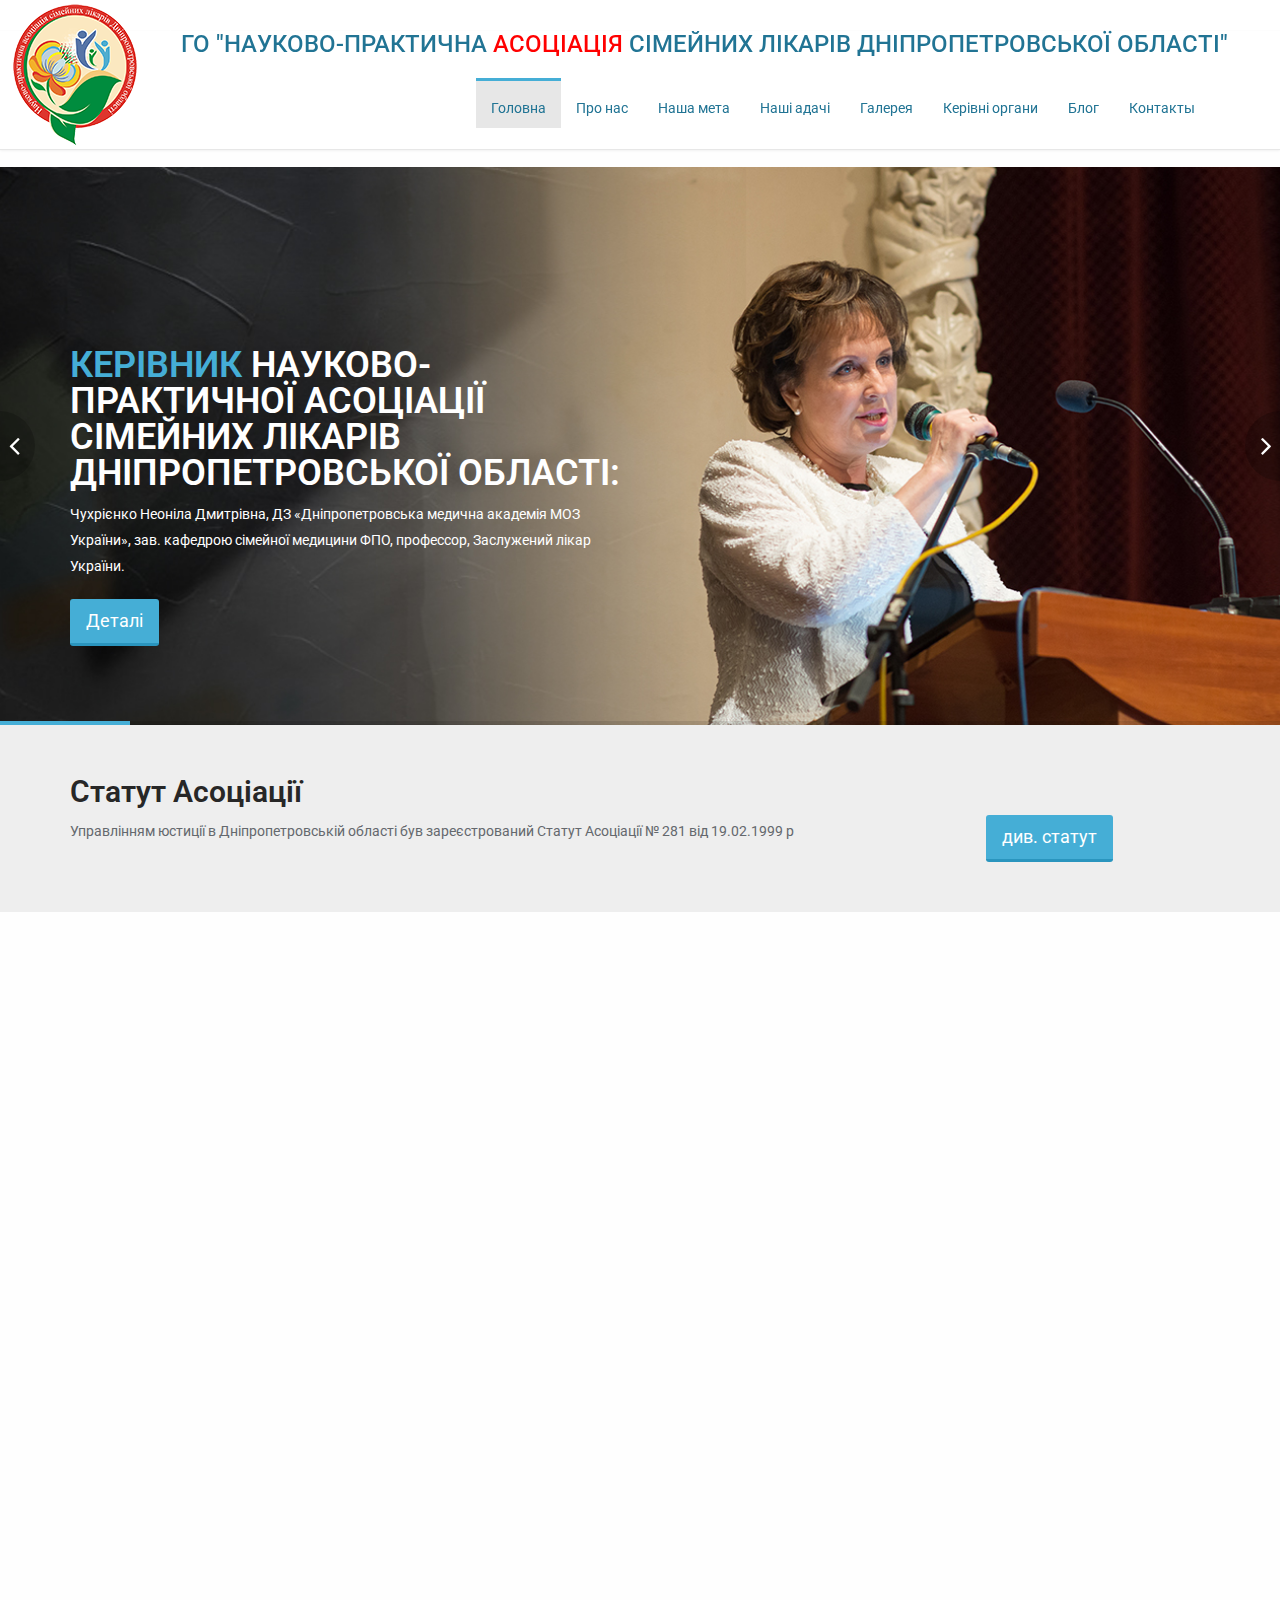
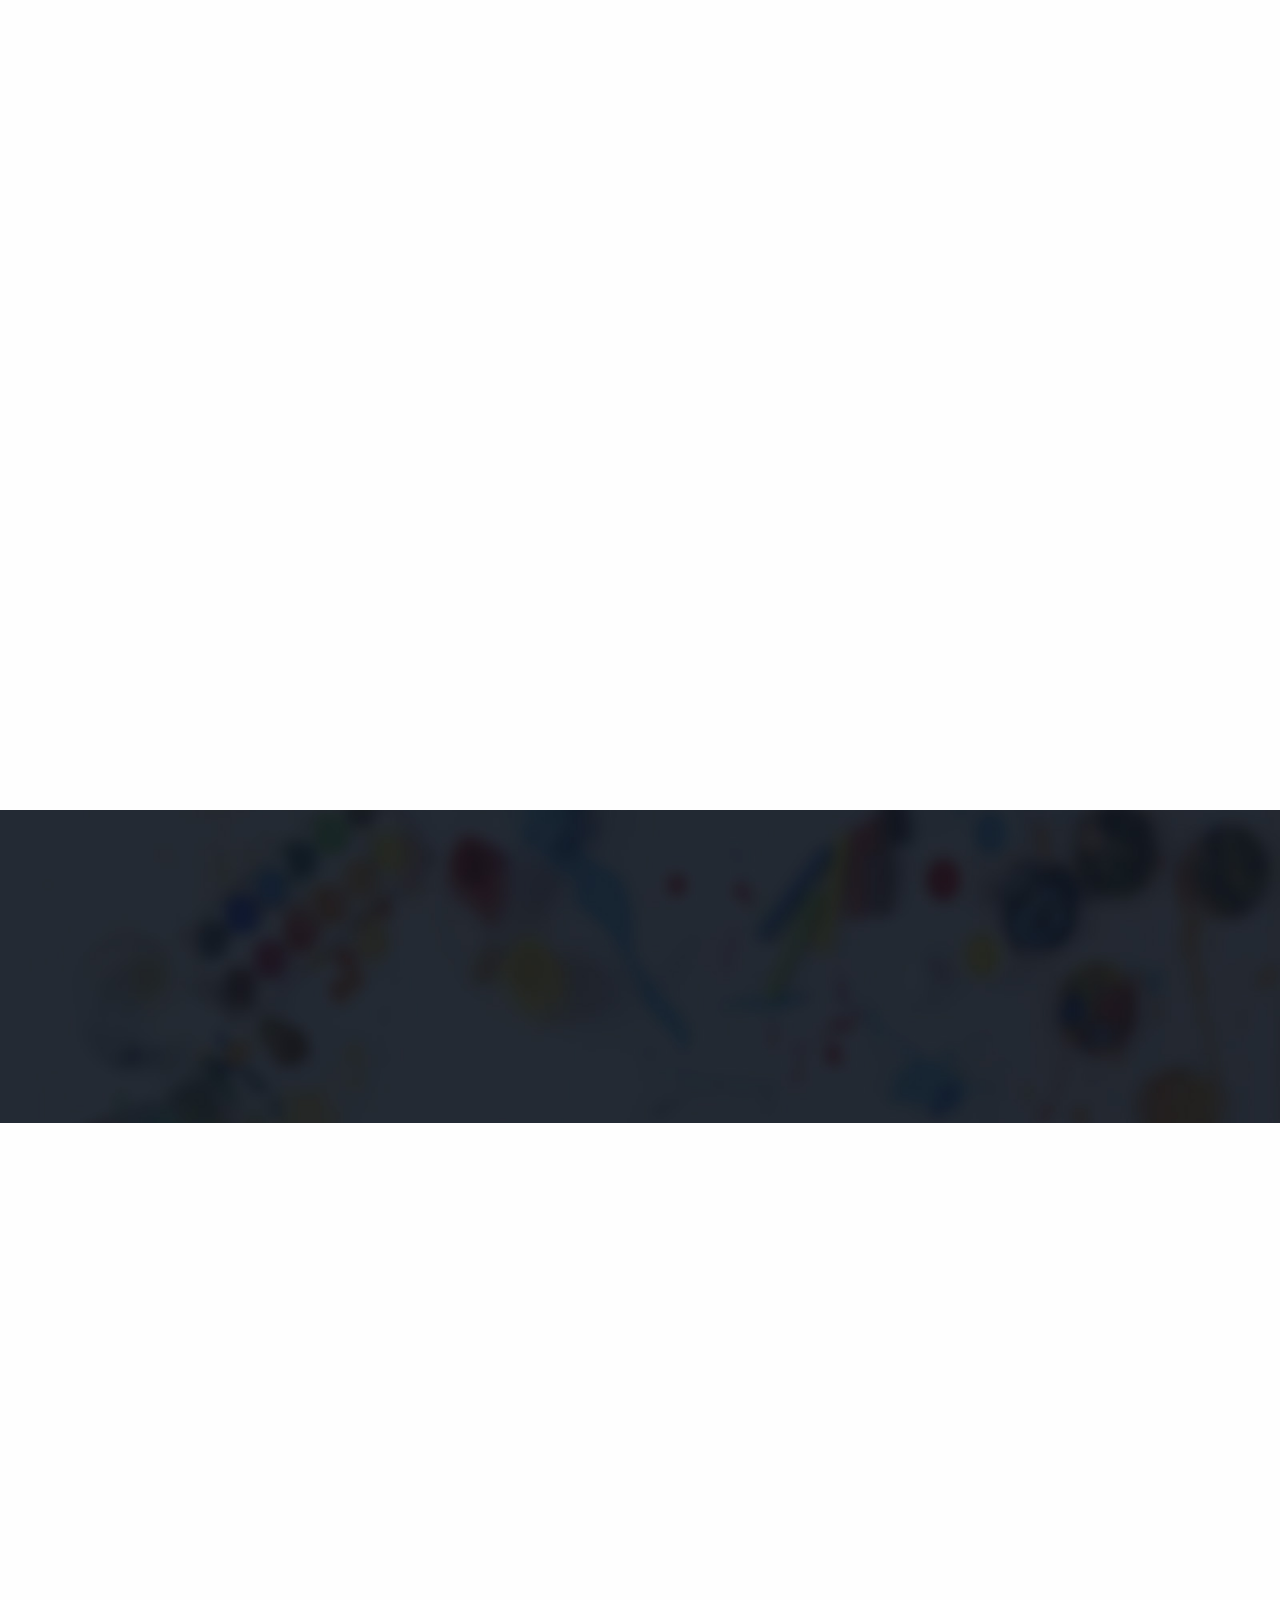
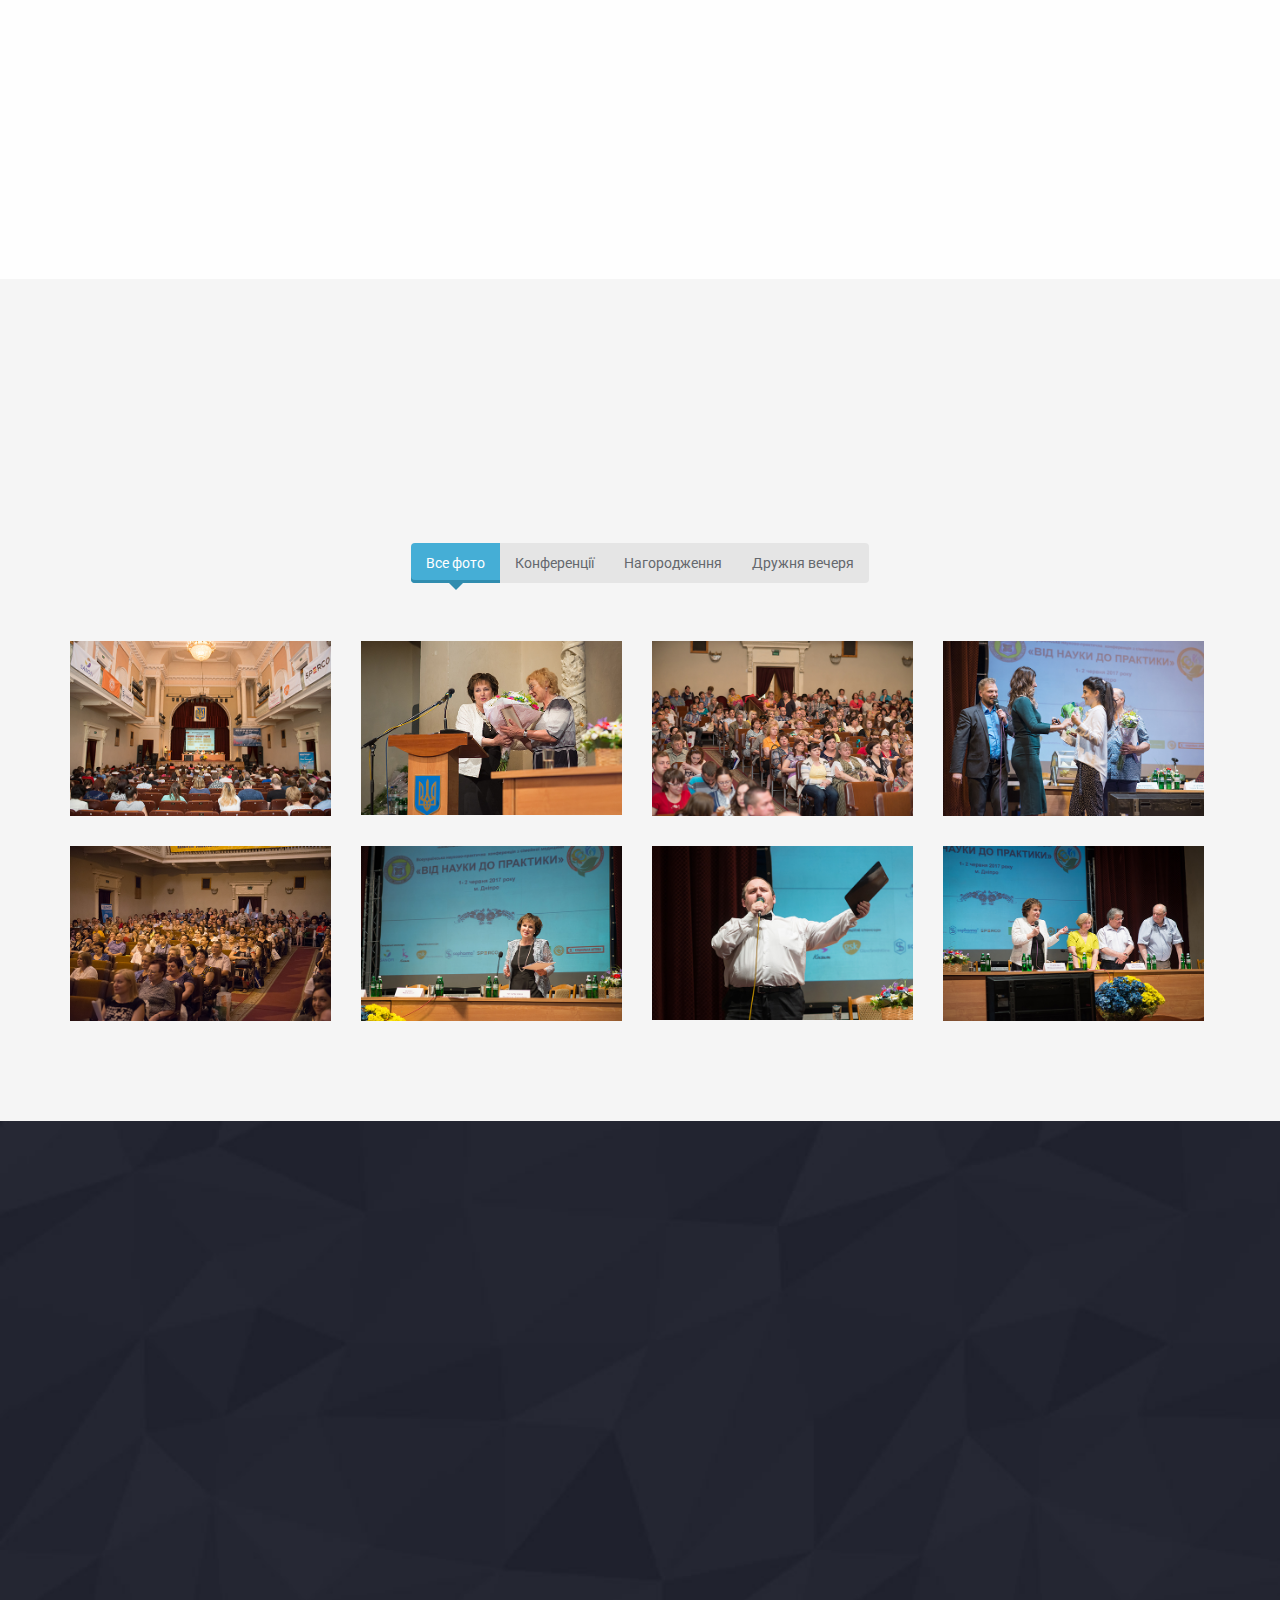
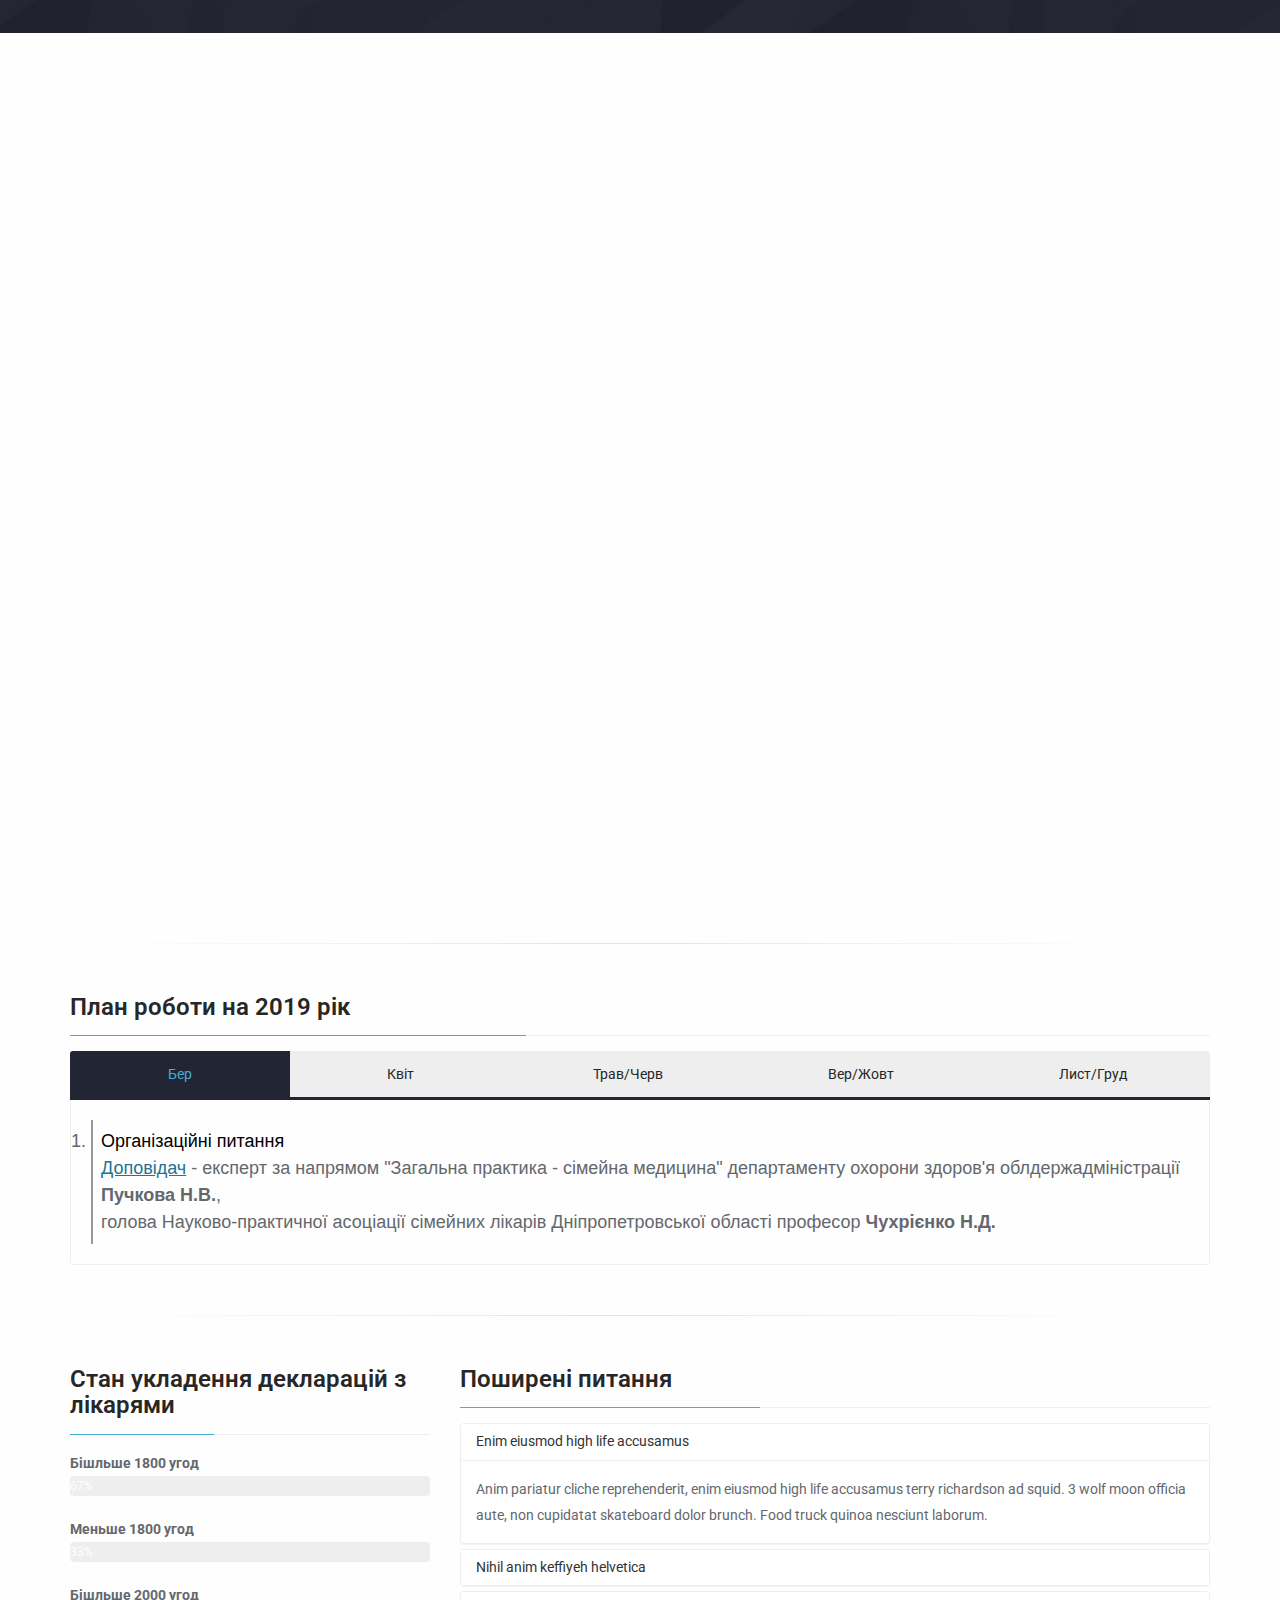
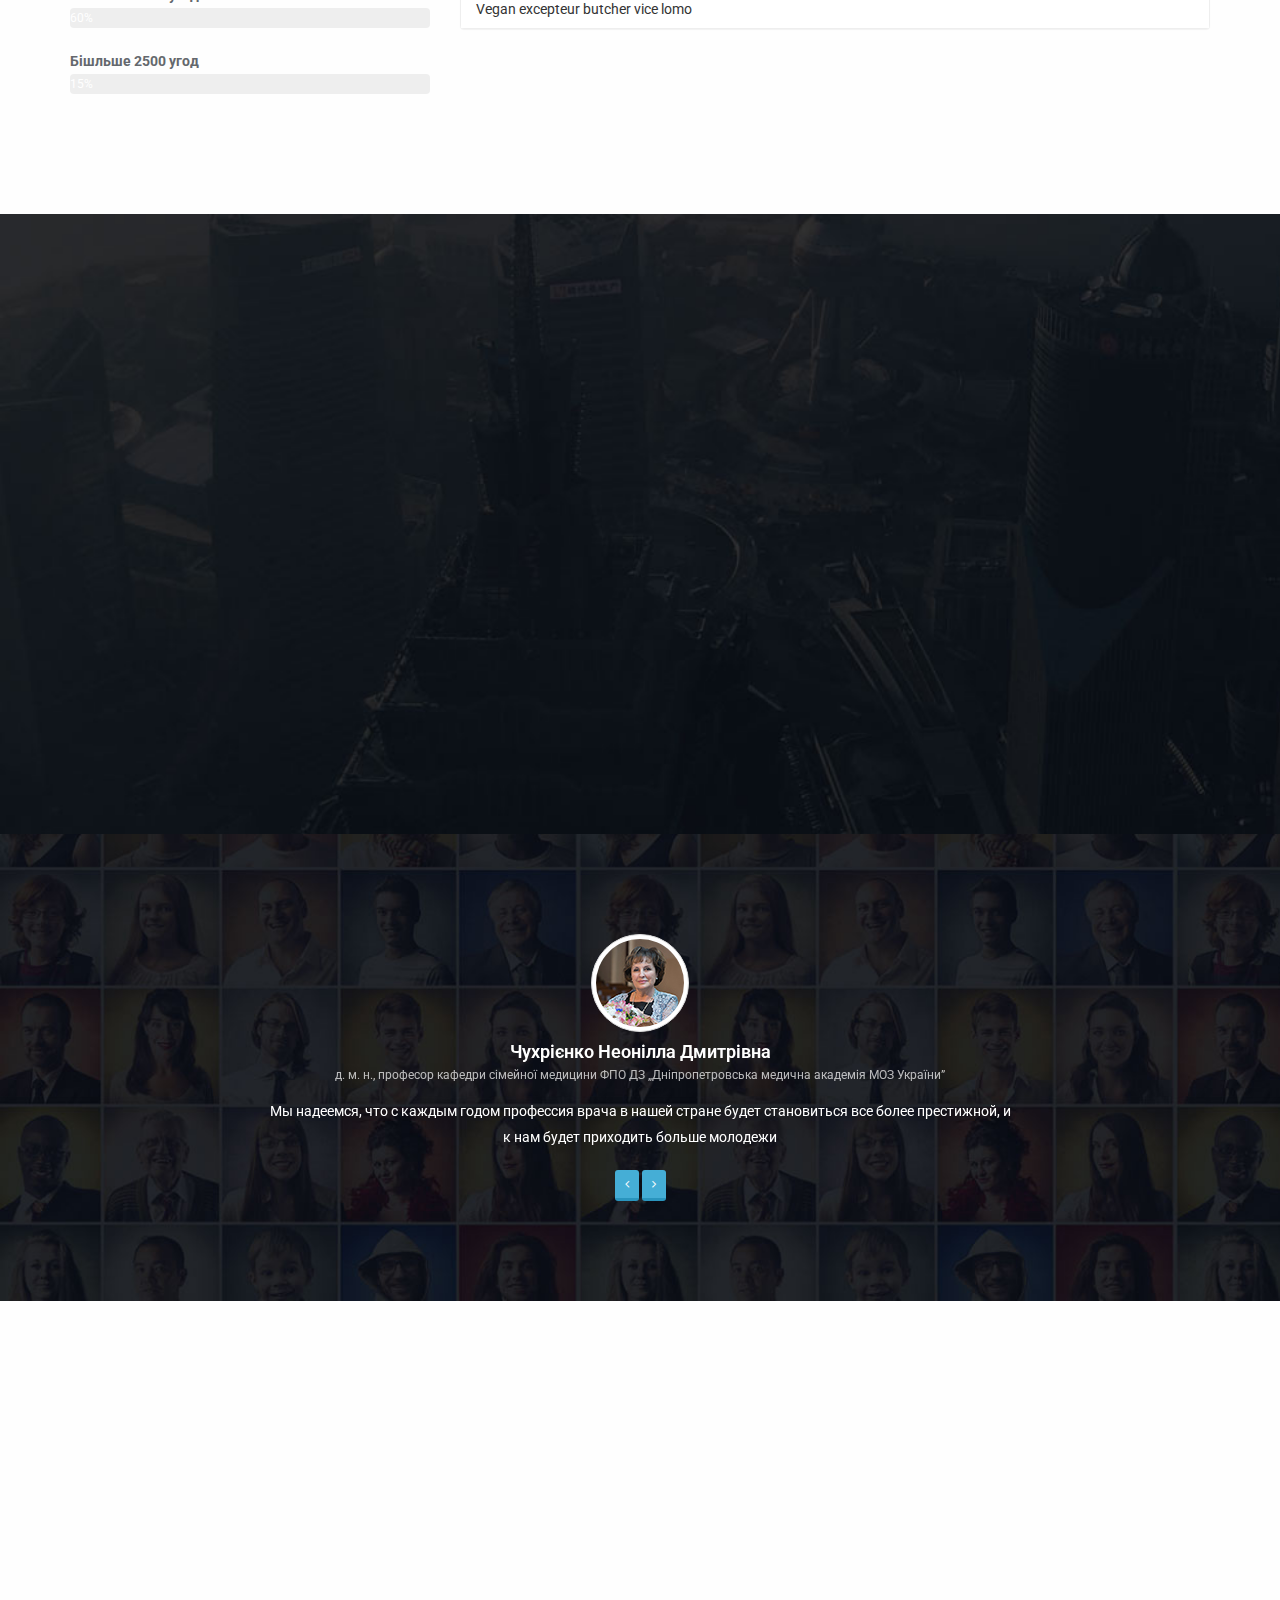
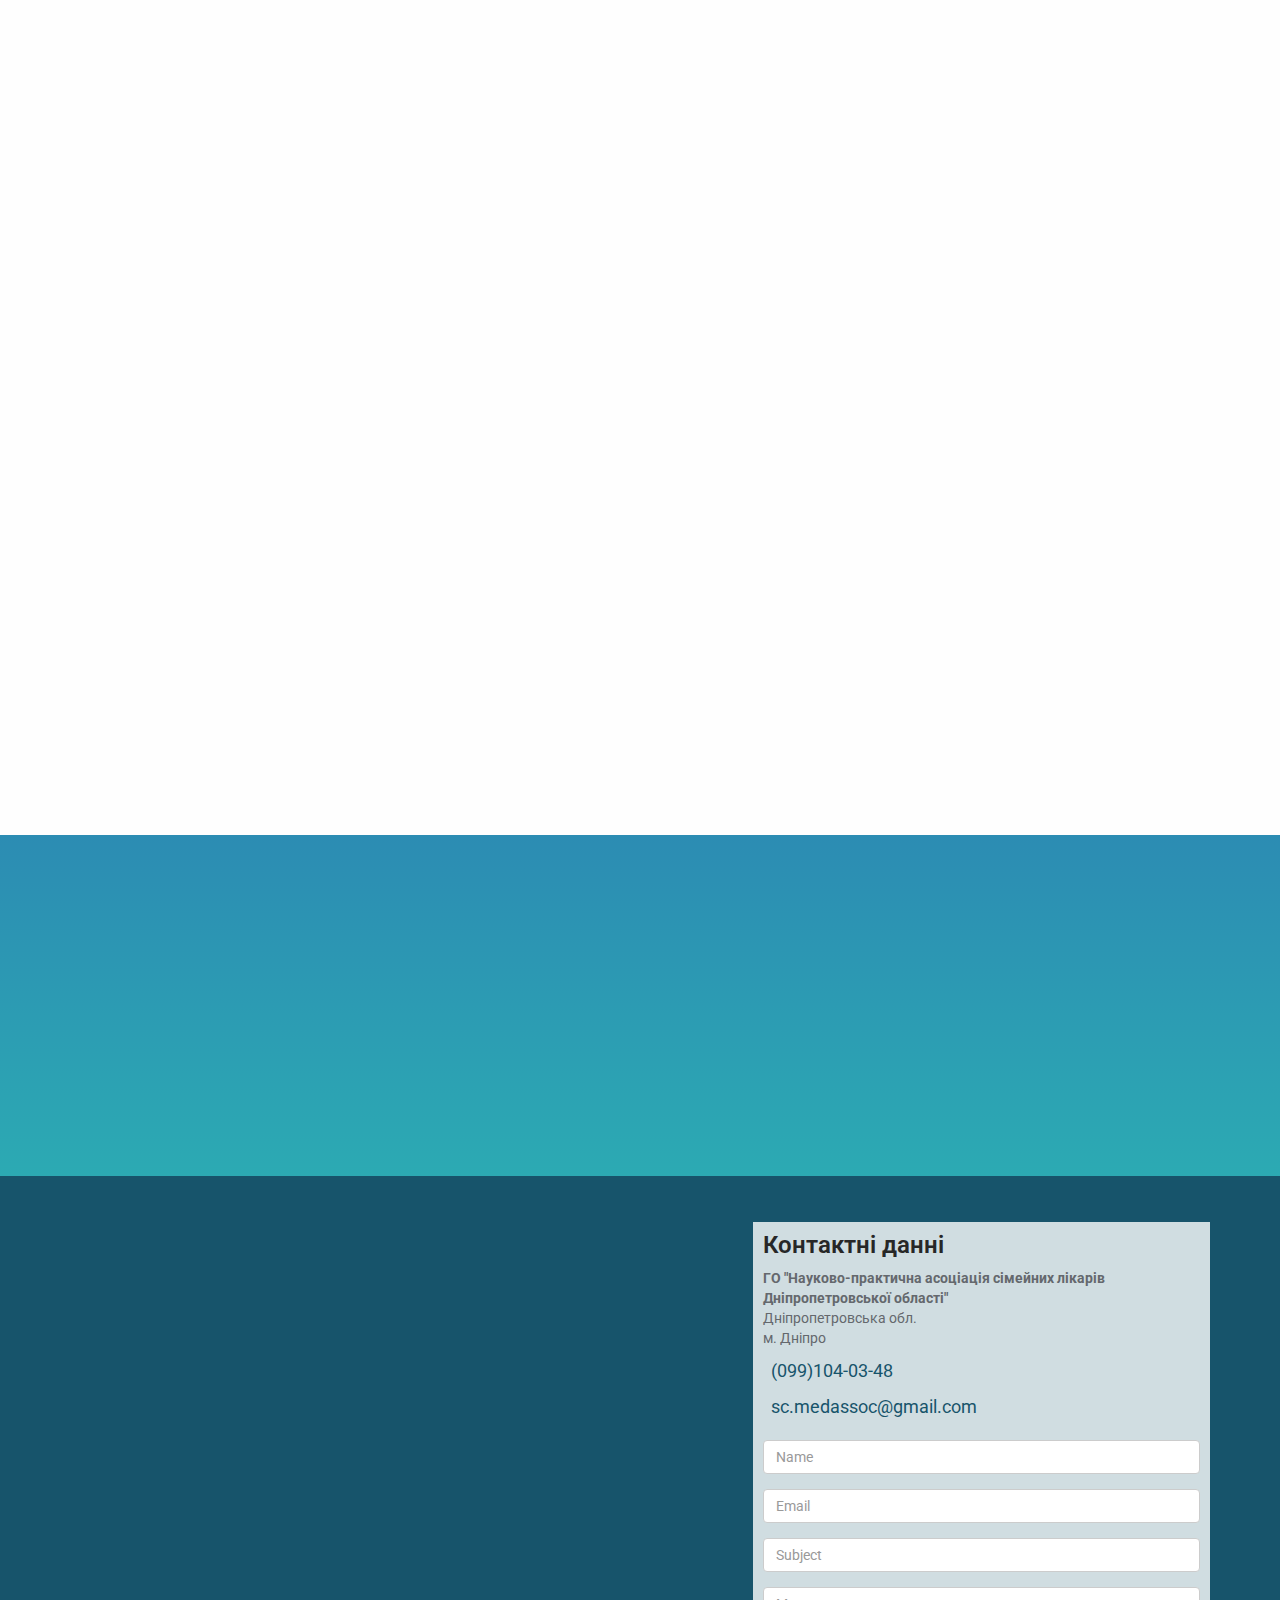
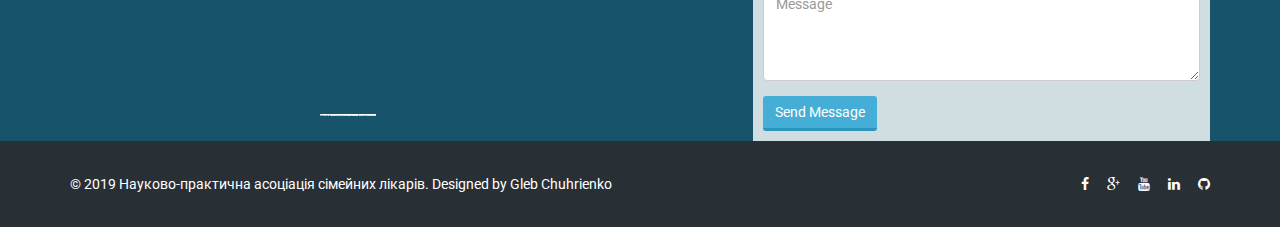
==== commit 89878d7d: "update index" ====
--- a/index.html
+++ b/index.html
@@ -936,16 +936,14 @@
 
 
     <!-- <link rel="stylesheet" href="https://maxcdn.bootstrapcdn.com/bootstrap/3.3.7/css/bootstrap.min.css"> -->
-    <script src="https://ajax.googleapis.com/ajax/libs/jquery/3.3.1/jquery.min.js"></script>
+    <!-- <script src="https://cdnjs.cloudflare.com/ajax/libs/jquery/3.3.1/jquery.min.js"></script> -->
+    <script src="js/jquery.js"></script>
     <!-- <script src="https://maxcdn.bootstrapcdn.com/bootstrap/3.3.7/js/bootstrap.min.js"></script> -->
-    <!-- <script src="js/jquery.js"></script> -->
-    <!-- <script src="js/bootstrap.min.js"></script> -->
-    <script src="https://cdnjs.cloudflare.com/ajax/libs/bootstrap3-dialog/1.35.4/js/bootstrap-dialog.min.js"></script>
-    <script src="http://maps.google.com/maps/api/js?sensor=true"></script>
+    <script src="js/bootstrap.min.js"></script>
     <script src="js/owl.carousel.min.js"></script>
     <script src="js/mousescroll.js"></script>
     <script src="js/smoothscroll.js"></script>
-    <!-- <script src="js/jquery.prettyPhoto.js"></script> -->
+    <script src="js/jquery.prettyPhoto.js"></script>
     <!-- <script src="https://cdnjs.cloudflare.com/ajax/libs/prettyPhoto/3.1.6/js/jquery.prettyPhoto.min.js"></script> -->
     <script src="js/jquery.isotope.min.js"></script>
     <script src="js/jquery.inview.min.js"></script>
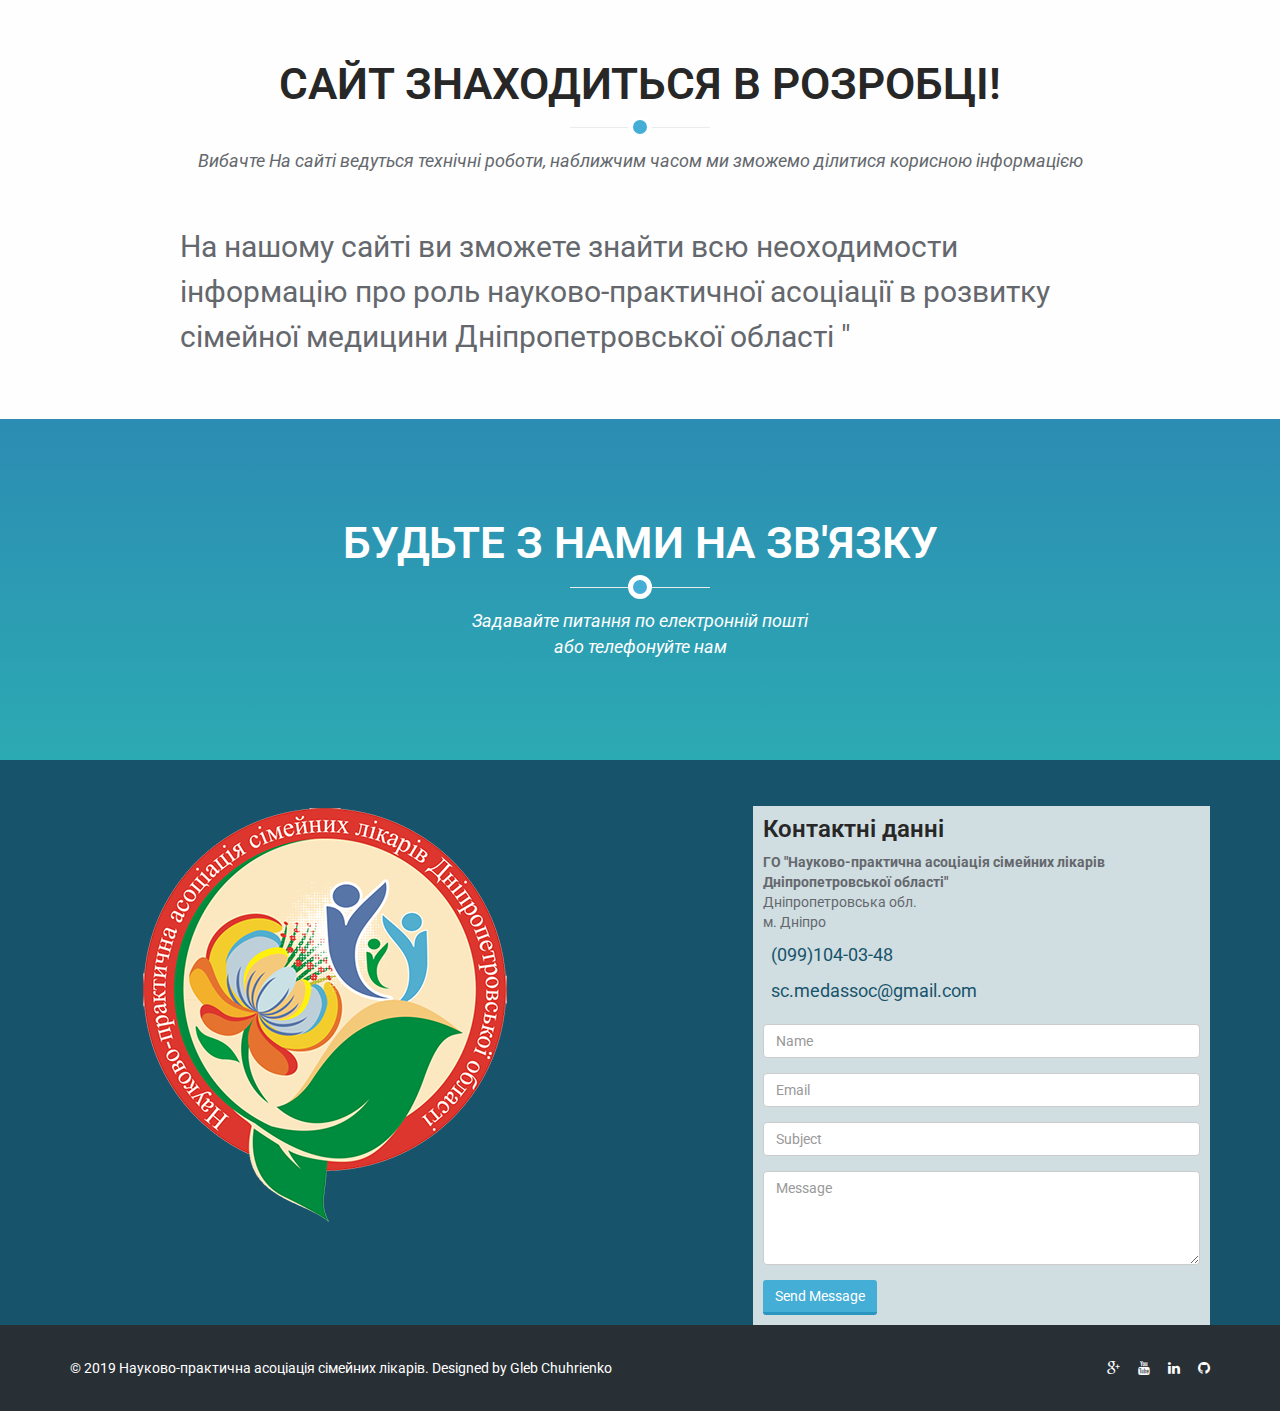
==== commit ce086ac9: "404" ====
--- a/index.html
+++ b/index.html
@@ -30,843 +30,23 @@
 <body id="home" class="homepage">
 
     <header id="header">
-        <nav id="main-menu" class="navbar navbar-default navbar-fixed-top" role="banner">
-            <div class="container">
-                <div class="navbar-header">
-                <h1 class="title">ГО "Науково-практична <span>асоціація</span> сімейних лікарів Дніпропетровської області"</h1>
-                    <button type="button" class="navbar-toggle" data-toggle="collapse" data-target=".navbar-collapse">
-                        <span class="sr-only">Toggle navigation</span>
-                        <span class="icon-bar"></span>
-                        <span class="icon-bar"></span>
-                        <span class="icon-bar"></span>
-                    </button>
-                </div>
-				
-                <div class="collapse navbar-collapse navbar-right">
-                    <ul class="nav navbar-nav">
-                        <li class="scroll active"><a href="#home">Головна</a></li>
-                        <li class="scroll"><a href="#about">Про нас</a></li>
-                        <li class="scroll"><a href="#features">Наша мета</a></li>
-                        <li class="scroll"><a href="#services">Наші адачі</a></li>
-                        <li class="scroll"><a href="#portfolio">Галерея</a></li>
-                        <li class="scroll"><a href="#meet-team">Керівні органи</a></li>
-                        <li class="scroll"><a href="#blog">Блог</a></li> 
-                        <li class="scroll"><a href="#get-in-touch">Контакты</a></li>                       
-                    </ul>
-                </div>
-            </div><!--/.container-->
-        </nav><!--/nav-->
-    </header><!--/header-->
-    <hr>
-    <section id="main-slider">
-        <div class="owl-carousel">
-            <div class="item" style="background-image: url(images/slider/bg1.jpg);">
-                <div class="slider-inner">
-                    <div class="container">
-                        <div class="row">
-                            <div class="col-sm-6">
-                                <div class="carousel-content">
-                                    <h2><span>Керівник</span> Науково-практичної Асоціації сімейних лікарів Дніпропетровської області:</h2>
-                                    <p>Чухрієнко Неоніла Дмитрівна,   ДЗ «Дніпропетровська  медична академія МОЗ України»,  зав. кафедрою сімейної медицини ФПО, профессор, Заслужений лікар України.</p>
-                                    <a class="btn btn-primary btn-lg" href="#">Деталі</a>
-                                </div>
-                            </div>
-                        </div>
-                    </div>
-                </div>
-            </div><!--/.item-->
-             <div class="item" style="background-image: url(images/slider/bg2.jpg);">
-                <div class="slider-inner">
-                    <div class="container">
-                        <div class="row">
-                            <div class="col-sm-6">
-                                <div class="carousel-content">
-                                    <h2>ЗАПРОШЕННЯ <span>16-17 квітня 2019 року</span></h2>
-                                    <p>до участі в роботі Всеукраїнської науково-практичної конференції з сімейної медицини «Від науки до практики»</p>
-                                    <a class="btn btn-primary btn-lg" href="https://docs.google.com/document/d/1Itz8keqIP98YavFlX5HTpdoKUIijzZNWjcVSN1Cd9pA/edit?usp=sharing">Деталі</a>
-                                </div>
-                            </div>
-                        </div>
-                    </div>
-                </div>
-            </div><!--/.item-->
-        </div><!--/.owl-carousel-->
-    </section><!--/#main-slider-->
-
-    <section id="cta" class="wow fadeIn">
+    	<section id="features">
         <div class="container">
-            <div class="row">
-                <div class="col-sm-8">
-                    <h2>Статут Асоціації</h2>
-                    <p>Управлінням юстиції в Дніпропетровській області був зареєстрований Статут Асоціації № 281 від 19.02.1999 р</p>
-                </div>
-                <div class="col-sm-3 text-right">
-                    <a class="btn btn-primary btn-lg" href="https://docs.google.com/document/d/1SH5U2MYBb4JeJwZnoMONco03dt6OMmzmcb_67aeQxnk/edit?usp=sharing" target="_blank">див. статут</a>
-                </div>
-                <div class="col-sm-1 text-right">
-                    <a class="btn btn-lg" href="https://docs.google.com/document/d/1SH5U2MYBb4JeJwZnoMONco03dt6OMmzmcb_67aeQxnk/edit?usp=sharing" title="див. свідоцтво" target="_blank"><i class="fa fa-file-alt"></i></a>
-                </div>
-            </div>
-        </div>
-    </section><!--/#cta-->
-
-     <section id="about">
-        <div class="container">
-
             <div class="section-header">
-                <h2 class="section-title text-center wow fadeInDown">Про нас</h2>
-                <p class="text-center wow fadeInDown">Громадське обєднання, мета якого є зараз просування сімейної медицини в Дніпропетровській області.</p>
+                <h2 class="section-title text-center wow fadeInDown">Сайт знаходиться в розробці!</h2>
+                <p class="text-center wow fadeInDown">Вибачте На сайті ведуться технічні роботи, наближчим часом ми зможемо ділитися корисною інформацією</p>
             </div>
 
-            <div class="row">
-                <div class="col-sm-6 wow fadeInLeft">
-                    <h3 class="column-title">Видео</h3>
-                    <!-- 16:9 aspect ratio -->
-                    <div class="embed-responsive embed-responsive-16by9">
-                        <iframe width="640" height="360" src="https://www.youtube.com/embed/XPXC1kzjbk0" frameborder="0" allow="accelerometer; autoplay; encrypted-media; gyroscope; picture-in-picture" allowfullscreen></iframe>
+                <div class="col-sm-10 col-sm-offset-1" style="font-size: 30px; line-height: 45px">
+                              <p>На нашому сайті ви зможете знайти всю неоходимости інформацію про роль науково-практичної асоціації в розвитку сімейної медицини Дніпропетровської області "</p>
+
                     </div>
-                </div>
-
-                <div class="col-sm-6 wow fadeInRight">
-                    <h3 class="column-title">История ассоциации</h3>
-                    <p class="nostyle"><i class="fa fa-check-square"></i> Створення Науково-практичної Асоціації сімейних лікарів Дніпропетровської області було першим кроком до реалізації медичного самоврядування серед лікарів тоді нової спеціальності ЗПСМ.</p>
-                    <p class="nostyle"><i class="fa fa-check-square"></i> 13 марта 1998 г.  Учредительным собранием 104 первых подготовленных  семейных  врачей  и сотрудниками кафедр медицинской академии  была создана научно-практическая Ассоциация семейных врачей Днепропетровской области.</p>
-                    <p class="nostyle"><i class="fa fa-check-square"></i> правлением юстиции в Днепропетровской области был зарегистрирован Устав Ассоциации № 281  от 19.02.1999 г.</p>
-
-                    <a class="btn btn-primary" href="./pages/his.html" target="_blank">Дізнатись більше</a>
-
-                </div>
-            </div>
-        </div>
-    </section><!--/#about-->
-
-   <section id="features">
-        <div class="container">
-            <div class="section-header">
-                <h2 class="section-title text-center wow fadeInDown">мета</h2>
-                <p class="text-center wow fadeInDown">Основна мета діяльності ассоціації:  </p>
-            </div>
-                <div class="col-sm-6 wow fadeInLeft">
-                    <img class="img-responsive" src="images/main-feature.png" alt="">
-                </div>
-                <div class="col-sm-6">
-                    <div class="service-box wow fadeInRight">
-                        <div class="pull-left">
-                            <i class="fa fa-line-chart"></i>
-                        </div>
-                        <div class="media-body">
-                            <h4 class="media-heading">сприяння впровадженню практики сімейної медицини на  Дніпропетровщині</h4>
-                        <p></p>
-                    </div>
-                        </div>
-
-                    <div class="service-box wow fadeInRight">
-                        <div class="pull-left">
-                            <i class="fa fa-cubes"></i>
-                        </div>
-                        <div class="media-body">
-                            <h4 class="media-heading">удосконаленню системи підготовки та виховання сімейного лікаря</h4>
-                            <p></p>
-                        </div>
-                    </div>
-
-                    <div class="service-box wow fadeInRight">
-                        <div class="pull-left">
-                            <i class="fa fa-pie-chart"></i>
-                        </div>
-                        <div class="media-body">
-                            <br>
-                            <h4 class="media-heading">захист професійних інтересів сімейного лікаря.</h4>
-                            <p></p>
-                        </div>
-                    </div>
-
-
-                    <div class="service-box wow fadeInRight">
-                        <div class="media-body">
-                           <p>&reg;Свідоцтво про реєстрацію об"єднання громадян  19 лютого 1999р.</p>
-                        </div>
-                    </div>
-                </div>
             </div>
         </div>
     </section>
+                
+    </header>
 
-    <section id="cta2">
-        <div class="container">
-            <div class="text-center">
-                <h2 class="wow fadeInUp" data-wow-duration="300ms" data-wow-delay="0ms"><span>ЗАПРОШЕННЯ </span> 16-17 квітня 2019 року</h2>
-                <p class="wow fadeInUp" data-wow-duration="300ms" data-wow-delay="100ms" style="font-size: 21px">до участі в роботі Всеукраїнської науково-практичної конференції<br> з сімейної медицини «Від науки до практики» </p>
-                <p class="wow fadeInUp" data-wow-duration="300ms" data-wow-delay="200ms"><a class="btn btn-primary btn-lg" href="#">Деталі</a><br</p>
-                <!-- <img class="img-responsive wow fadeIn" src="" alt="" data-wow-duration="300ms" data-wow-delay="300ms"> -->
-            </div>
-        </div>
-    </section>
-
-
-
-    <section id="services" >
-        <div class="container">
-
-            <div class="section-header">
-                <h2 class="section-title text-center wow fadeInDown">Наші задачі</h2>
-                <p class="text-center wow fadeInDown">Виходячи з цілі були сформульовані завдання,<br>які увійшли до статуту асоціації:</p>
-            </div>
-
-            <div class="row">
-                <div class="features">
-                    <div class="col-md-4 col-sm-6 wow fadeInUp" data-wow-duration="300ms" data-wow-delay="0ms">
-                        <div class="service-box">
-                            <div class="pull-left">
-                                <i class="fa fa-line-chart"></i>
-                            </div>
-                            <div class="media-body">
-                                <h4 class="media-heading">Участь у розробці і реалізації місцевих і національних програм</h4>
-                                <p>З нашою участю в 1998 році була підготовлена ​​і затверджена міською радою програма з розвитку сімейної медицини в м.Дніпропетровську.</p>
-                            </div>
-                        </div>
-                    </div><!--/.col-md-4-->
-
-                    <div class="col-md-4 col-sm-6 wow fadeInUp" data-wow-duration="300ms" data-wow-delay="100ms">
-                        <div class="service-box">
-                            <div class="pull-left">
-                                <i class="fa fa-cubes"></i>
-                            </div>
-                            <div class="media-body">
-                                <h4 class="media-heading">Профессиональная подготовка через систему непрерывного образования</h4>
-                                <p>Работа проводится в тесном содружестве с кафедрами ДГМА и Департаментом здравоохранения  ОГА.</p>
-                            </div>
-                        </div>
-                    </div><!--/.col-md-4-->
-
-                    <div class="col-md-4 col-sm-6 wow fadeInUp" data-wow-duration="300ms" data-wow-delay="200ms">
-                        <div class="service-box">
-                            <div class="pull-left">
-                                <i class="fa fa-pie-chart"></i>
-                            </div>
-                            <div class="media-body">
-                                <h4 class="media-heading">Організаційно-методична участь</h4>
-                                <p>Backed by some of the biggest names in the industry, Firefox OS is an open platform that fosters greater</p>
-                            </div>
-                        </div>
-                    </div><!--/.col-md-4-->
-                
-                    <div class="col-md-4 col-sm-6 wow fadeInUp" data-wow-duration="300ms" data-wow-delay="300ms">
-                        <div class="service-box">
-                            <div class="pull-left">
-                                <i class="fa fa-bar-chart"></i>
-                            </div>
-                            <div class="media-body">
-                                <h4 class="media-heading">Розширення світогляду та підняття престижу спеціальності</h4>
-                                <p>Організація і проведення обласних та українських конференцій з метою розширення професійних знань</p>
-                            </div>
-                        </div>
-                    </div><!--/.col-md-4-->
-
-                    <div class="col-md-4 col-sm-6 wow fadeInUp" data-wow-duration="300ms" data-wow-delay="400ms">
-                        <div class="service-box">
-                            <div class="pull-left">
-                                <i class="fa fa-language"></i>
-                            </div>
-                            <div class="media-body">
-                                <h4 class="media-heading">реформаційні задачі</h4>
-                                <p>Участь в розробці та реалізації  питань реформування в Дніпропетровській області через роз'яснення змісту документів Керуючого комітету Дніпропетровської облдержадміністрації щодо реформування медичної галузі.</p>
-                            </div>
-                        </div>
-                    </div><!--/.col-md-4-->
-
-                    <div class="col-md-4 col-sm-6 wow fadeInUp" data-wow-duration="300ms" data-wow-delay="500ms">
-                        <div class="service-box">
-                            <div class="pull-left">
-                                <i class="fa fa-bullseye"></i>
-                            </div>
-                            <div class="media-body">
-                                <h4 class="media-heading">інформованість лікарів зпсм</h4>
-                                <p>Заходи, затверджені програмами "Місцеві стимули"</p>
-                            </div>
-                        </div>
-                    </div><!--/.col-md-4-->
-                </div>
-            </div><!--/.row-->    
-        </div><!--/.container-->
-    </section><!--/#services-->
-
-    <section id="portfolio">
-        <div class="container">
-            <div class="section-header">
-                <h2 class="section-title text-center wow fadeInDown">Фотогалерея</h2>
-                <p class="text-center wow fadeInDown">Більше фото можно побачити відвідавши наші соціальні сторінки <a href="<a href="http://bit.do/eMkFZ"><i class="fa fa-facebook"></i></a></p>
-            </div>
-
-            <div class="text-center">
-                <ul class="portfolio-filter">
-                    <li><a class="active" href="#" data-filter="*">Все фото</a></li>
-                    <li><a href="#" data-filter=".creative">Конференції</a></li>
-                    <li><a href="#" data-filter=".corporate">Нагородження</a></li>
-                    <li><a href="#" data-filter=".portfolio">Дружня вечеря</a></li>
-                </ul><!--/#portfolio-filter-->
-            </div>
-
-            <div class="portfolio-items">
-                <div class="portfolio-item creative">
-                    <div class="portfolio-item-inner">
-                        <img class="img-responsive" src="images/portfolio/01.jpg" alt="">
-                        <div class="portfolio-info">
-                            <h3>Portfolio Item 1</h3>
-                            Lorem Ipsum Dolor Sit
-                            <a class="preview" href="images/portfolio/full.jpg" rel="prettyPhoto"><i class="fa fa-eye"></i></a>
-                        </div>
-                    </div>
-                </div><!--/.portfolio-item-->
-
-                <div class="portfolio-item corporate portfolio">
-                    <div class="portfolio-item-inner">
-                        <img class="img-responsive" src="images/portfolio/02.jpg" alt="">
-                        <div class="portfolio-info">
-                            <h3>Portfolio Item 2</h3>
-                            Lorem Ipsum Dolor Sit
-                            <a class="preview" href="images/portfolio/full.jpg" rel="prettyPhoto"><i class="fa fa-eye"></i></a>
-                        </div>
-                    </div>
-                </div><!--/.portfolio-item-->
-
-                <div class="portfolio-item creative">
-                    <div class="portfolio-item-inner">
-                        <img class="img-responsive" src="images/portfolio/03.jpg" alt="">
-                        <div class="portfolio-info">
-                            <h3>Portfolio Item 3</h3>
-                            Lorem Ipsum Dolor Sit
-                            <a class="preview" href="images/portfolio/full.jpg" rel="prettyPhoto"><i class="fa fa-eye"></i></a>
-                        </div>
-                    </div>
-                </div><!--/.portfolio-item-->
-
-                <div class="portfolio-item corporate">
-                    <div class="portfolio-item-inner">
-                        <img class="img-responsive" src="images/portfolio/04.jpg" alt="">
-                        <div class="portfolio-info">
-                            <h3>Portfolio Item 4</h3>
-                            Lorem Ipsum Dolor Sit
-                            <a class="preview" href="images/portfolio/full.jpg" rel="prettyPhoto"><i class="fa fa-eye"></i></a>
-                        </div>
-                    </div>
-                </div><!--/.portfolio-item-->
-
-                <div class="portfolio-item creative portfolio">
-                    <div class="portfolio-item-inner">
-                        <img class="img-responsive" src="images/portfolio/05.jpg" alt="">
-                        <div class="portfolio-info">
-                            <h3>Portfolio Item 5</h3>
-                            Lorem Ipsum Dolor Sit
-                            <a class="preview" href="images/portfolio/full.jpg" rel="prettyPhoto"><i class="fa fa-eye"></i></a>
-                        </div>
-                    </div>
-                </div><!--/.portfolio-item-->
-
-                <div class="portfolio-item corporate">
-                    <div class="portfolio-item-inner">
-                        <img class="img-responsive" src="images/portfolio/06.jpg" alt="">
-                        <div class="portfolio-info">
-                            <h3>Portfolio Item 5</h3>
-                            Lorem Ipsum Dolor Sit
-                            <a class="preview" href="images/portfolio/full.jpg" rel="prettyPhoto"><i class="fa fa-eye"></i></a>
-                        </div>
-                    </div>
-                </div><!--/.portfolio-item-->
-
-                <div class="portfolio-item creative portfolio">
-                    <div class="portfolio-item-inner">
-                        <img class="img-responsive" src="images/portfolio/07.jpg" alt="">
-                        <div class="portfolio-info">
-                            <h3>Portfolio Item 7</h3>
-                            Lorem Ipsum Dolor Sit
-                            <a class="preview" href="images/portfolio/full.jpg" rel="prettyPhoto"><i class="fa fa-eye"></i></a>
-                        </div>
-                    </div>
-                </div><!--/.portfolio-item-->
-
-                <div class="portfolio-item corporate">
-                    <div class="portfolio-item-inner">
-                        <img class="img-responsive" src="images/portfolio/08.jpg" alt="">
-                        <div class="portfolio-info">
-                            <h3>Portfolio Item 8</h3>
-                            Lorem Ipsum Dolor Sit
-                            <a class="preview" href="images/portfolio/full.jpg" rel="prettyPhoto"><i class="fa fa-eye"></i></a>
-                        </div>
-                    </div>
-                </div><!--/.portfolio-item-->
-            </div>
-        </div><!--/.container-->
-    </section><!--/#portfolio-->
-
-    
-    <section id="work-process">
-        <div class="container">
-            <div class="section-header">
-                <h2 class="section-title text-center wow fadeInDown">Форми роботи асоціації</h2>
-                <p class="text-center wow fadeInDown">Форми роботи асоціації</p>
-            </div>
-
-            <div class="row text-center">
-                <div class="col-md-2 col-md-4 col-xs-6">
-                    <div class="wow fadeInUp" data-wow-duration="400ms" data-wow-delay="0ms">
-                        <div class="icon-circle">
-                            <span>1</span>
-                            <i class="fas fa-award"></i>
-                        </div>
-                        <h3>Конкурси на кращого лікаря</h3>
-                    </div>
-                </div>
-                <div class="col-md-2 col-md-4 col-xs-6">
-                    <div class="wow fadeInUp" data-wow-duration="400ms" data-wow-delay="100ms">
-                        <div class="icon-circle">
-                            <span>2</span>
-                            <i class="fas fa-award"></i>
-                        </div>
-                        <h3>Конкурси на кращу амбулаторію</h3>
-                    </div>
-                </div>
-                <div class="col-md-2 col-md-4 col-xs-6">
-                    <div class="wow fadeInUp" data-wow-duration="400ms" data-wow-delay="200ms">
-                        <div class="icon-circle">
-                            <span>3</span>
-                            <i class="fas fa-comments"></i>
-                        </div>
-                        <h3>Засідання асоціації</h3>
-                    </div>
-                </div>
-                <div class="col-md-2 col-md-4 col-xs-6">
-                    <div class="wow fadeInUp" data-wow-duration="400ms" data-wow-delay="300ms">
-                        <div class="icon-circle">
-                            <span>4</span>
-                            <i class="fas fa-chalkboard-teacher"></i>
-                        </div>
-                        <h3>Щорічні конференції</h3>
-                    </div>
-                </div>
-                <div class="col-md-2 col-md-4 col-xs-6">
-                    <div class="wow fadeInUp" data-wow-duration="400ms" data-wow-delay="400ms">
-                        <div class="icon-circle">
-                            <span>5</span>
-                            <i class="fas fa-book-reader"></i>
-                        </div>
-                        <h3>Навчання</h3>
-                    </div>
-                </div>
-                <div class="col-md-2 col-md-4 col-xs-6">
-                    <div class="wow fadeInUp" data-wow-duration="400ms" data-wow-delay="500ms">
-                        <div class="icon-circle">
-                            <span>6</span>
-                            <i class="fas fa-briefcase-medical"></i>
-                        </div>
-                        <h3>Практика</h3>
-                    </div>
-                </div>
-            </div>
-        </div>
-    </section><!--/#work-process-->
-
-    <section id="meet-team">
-        <div class="container">
-            <div class="section-header">
-                <h2 class="section-title text-center wow fadeInDown">Керівні органи</h2>
-                <p class="text-center wow fadeInDown">Керівні органи ГО "Науково-практична асоціація сімейних лікарів Дніпропетровської області"</p>
-            </div>
-
-            <div class="row">
-                <div class="col-sm-6 col-md-3">
-                    <div class="team-member wow fadeInUp" data-wow-duration="400ms" data-wow-delay="0ms">
-                        <div class="team-img">
-                            <img class="img-responsive" src="images/team/01.jpg" alt="">
-                        </div>
-                        <div class="team-info">
-                            <h3>Чухрієнко Неоніла Дмитрівна</h3>
-                            <span>Голова Науково-практичної асоціації</span>
-                        </div>
-                        <p>д. м. н., професор кафедри сімейної медицини ФПО ДЗ „Дніпропетровська медична академія МОЗ України”</p>
-                        <ul class="social-icons">
-                            <li><a href="<a href="http://bit.do/eMkFZ"><i class="fa fa-facebook"></i></a></li>
-                            <li><a href="<a href="http://bit.do/eMkFZ"><i class="fa fa-twitter"></i></a></li>
-                            <li><a href="<a href="http://bit.do/eMkFZ"><i class="fa fa-google-plus"></i></a></li>
-                            <li><a href="<a href="http://bit.do/eMkFZ"><i class="fa fa-linkedin"></i></a></li>
-                        </ul>
-                    </div>
-                </div>
-                <div class="col-sm-6 col-md-3">
-                    <div class="team-member wow fadeInUp" data-wow-duration="400ms" data-wow-delay="100ms">
-                        <div class="team-img">
-                            <img class="img-responsive" src="images/team/02.jpg" alt="">
-                        </div>
-                        <div class="team-info">
-                            <h3>Пучкова Надія Володимирівна</h3>
-                            <span>Заступник голови Асоціації</span>
-                        </div>
-                        <p>Експерт департаменту охорони здоров'я облдержадміністрації за напрямом "Загальна практика – сімейна медицина"</p>
-                        <ul class="social-icons">
-                            <li><a href="#"><i class="fa fa-facebook"></i></a></li>
-                            <li><a href="#"><i class="fa fa-twitter"></i></a></li>
-                            <li><a href="#"><i class="fa fa-google-plus"></i></a></li>
-                            <li><a href="#"><i class="fa fa-linkedin"></i></a></li>
-                        </ul>
-                    </div>
-                </div>
-                <div class="col-sm-6 col-md-3">
-                    <div class="team-member wow fadeInUp" data-wow-duration="400ms" data-wow-delay="200ms">
-                        <div class="team-img">
-                            <img class="img-responsive" src="images/team/03.jpg" alt="">
-                        </div>
-                        <div class="team-info">
-                            <h3>Василевська Ірина Васильївна</h3>
-                            <span>Голова ревізійної коміссії</span>
-                        </div>
-                        <p>к. м. н., доцент кафедри сімейної медицини ФПО ДЗ „Дніпропетровська медична академія МОЗ України”</p>
-                        <ul class="social-icons">
-                            <li><a href="#"><i class="fa fa-facebook"></i></a></li>
-                            <li><a href="#"><i class="fa fa-twitter"></i></a></li>
-                            <li><a href="#"><i class="fa fa-google-plus"></i></a></li>
-                            <li><a href="#"><i class="fa fa-linkedin"></i></a></li>
-                        </ul>
-                    </div>
-                </div>
-                <div class="col-sm-6 col-md-3">
-                    <div class="team-member wow fadeInUp" data-wow-duration="400ms" data-wow-delay="300ms">
-                        <div class="team-img">
-                            <img class="img-responsive" src="images/team/04.jpg" alt="">
-                        </div>
-                        <div class="team-info">
-                            <h3>Башкірова Наталія Сергіївна</h3>
-                            <span>Секретар</span>
-                        </div>
-                        <p>к. м. н., доцент кафедри сімейної медицини ФПО ДЗ „Дніпропетровська медична академія МОЗ України"</p>
-                        <ul class="social-icons">
-                            <li><a href="#"><i class="fa fa-facebook"></i></a></li>
-                            <li><a href="#"><i class="fa fa-twitter"></i></a></li>
-                            <li><a href="#"><i class="fa fa-google-plus"></i></a></li>
-                            <li><a href="#"><i class="fa fa-linkedin"></i></a></li>
-                        </ul>
-                    </div>
-                </div>
-            </div><!--/row-->
-
-            <div class="divider"></div>
-
-            <div class="row">
-            <div class="col-sm-12">
-                    <h3 class="column-title">План роботи на 2019 рік</h3>
-                    <div role="tabpanel">
-                        <ul class="nav main-tab nav-justified" role="tablist">
-                            <li role="presentation" class="active">
-                                <a href="#tab1" role="tab" data-toggle="tab" aria-controls="tab1" aria-expanded="true">Бер</a>
-                            </li>
-                            <li role="presentation">
-                                <a href="#tab2" role="tab" data-toggle="tab" aria-controls="tab2" aria-expanded="false">Квiт</a>
-                            </li>
-                            <li role="presentation">
-                                <a href="#tab3" role="tab" data-toggle="tab" aria-controls="tab3" aria-expanded="false">Трав/Черв</a>
-                            </li>
-                            <li role="presentation">
-                                <a href="#tab4" role="tab" data-toggle="tab" aria-controls="tab4" aria-expanded="false">Вер/Жовт</a>
-                            </li>
-                            <li role="presentation">
-                                <a href="#tab4" role="tab" data-toggle="tab" aria-controls="tab5" aria-expanded="false">Лист/Груд</a>
-                            </li>
-                        </ul>
-                        <div id="tab-content" class="tab-content">
-                            <div role="tabpanel" class="tab-pane fade active in" id="tab1" aria-labelledby="tab1">
-                            	<div class="plan">
-<ol>
-    <li><p class="line"><a>Організаційні питання</a>
-            <span>Доповідач</span> - експерт за напрямом "Загальна практика - сімейна медицина" департаменту охорони здоров'я облдержадміністрації <strong>Пучкова Н.В.</strong>,<br>голова Науково-практичної асоціації сімейних лікарів Дніпропетровської області професор <strong>Чухрієнко Н.Д.</strong>
-        </p>
-    </li>
-</ol>
-                                </div>
-                            </div>
-                            <div role="tabpanel" class="tab-pane fade" id="tab2" aria-labelledby="tab2">
-                                <div class="plan">
-<ol>
-	<li><p class="line"><a>Невідкладна допомога при загальному перегріванні організму</a>
-			<span>Доповідач</span> - к. м. н., доцент кафедри анестезіології, інтенсивної терапії та медицини невідкладних станів ФПО ДЗ "Дніпропетровська медична академія МОЗ України" <strong>Єхалов В.В.</strong>
-		</p>
-	</li>
-	<li><p class="line"><a>Зміни до календаря щеплень згідно з наказом МОЗ України від 18.05.2018 року На 947 ,,Про внесення змін до Календаря профілактичних щеплень в Україні“.</a>
-			<span>Доповідач</span> - к. м. н., доцент кафедри сімейної медицини ФПО ДЗ ,,Дніпропетровська медична академія МОЗ України”<strong> Башкірова Н.С.</strong>
-		</p>
-	</li>
-	<li><p class="line"><a>Підходи до оцінки несприятливих подій після імунізації.</a>
-			<span>Доповідач</span> - к. м. н., доцент кафедри сімейної медицини ФПО ДЗ “Дніпропетровська медична академія МОЗ України”<strong>Гайдук О.І.</strong>
-		</p>
-	</li>
-	<li><p class="line"><a>Вегетативна дисфункція у дітей.</a>
-			<span>Доповідач</span> - завідувач дитячим неврологічним відділенням КЗ "Дніпровська дитяча клінічна лікарня МЕБ "ДМР“, експерт за напрямом "Дитяча неврологія“ департаменту охорони здоров'я облдержадміністрації <strong> Тягло Ю.П.</strong>
-		</p>
-	</li>
-	<li><p class="line"><a>Симптоматика та діагностика захворювань ЛОР-органів.</a>
-			<span>Доповідач</span> - Доповідач - д.м.н., професор, лікар-отоларинголог МЦ "Хірургічна клініка ОАКУІЗ" <strong>Ковтуненко О.В.</strong>
-		</p>
-	</li>
-	<li><p class="line"><a>Організаційні питання</a>
-			<span>Доповідач</span> - експерт за напрямом "Загальна практика - сімейна медицина" департаменту охорони здоров'я облдержадміністрації <strong>Пучкова Н.В.</strong>,<br>голова Науково-практичної асоціації сімейних лікарів Дніпропетровської області професор <strong>Чухрієнко Н.Д.</strong>
-		</p>
-	</li>
-</ol>
-								</div>
-                            </div>
-                            <div role="tabpanel" class="tab-pane fade" id="tab3" aria-labelledby="tab3">
-                                <img src="./images/plan/03.png">
-                            </div>
-                            <div role="tabpanel" class="tab-pane fade" id="tab4" aria-labelledby="tab4">
-                                <img src="./images/plan/04.png">
-                            </div>
-                            <div role="tabpanel" class="tab-pane fade" id="tab5" aria-labelledby="tab5">
-                                <img src="./images/plan/05.png">
-                            </div>
-                        </div>
-                    </div>
-                </div>
-                </div><!--/row-->
-                
-                <div class="divider"></div>
-
-            <div class="row">
-                <div class="col-sm-4">
-                    <h3 class="column-title">Стан укладення декларацій з лікарями</h3>
-                    <strong>Бішльше 1800 угод</strong>
-                    <div class="progress">
-                        <div class="progress-bar progress-bar-primary" role="progressbar" data-width="85">67%</div>
-                    </div>
-                    <strong>Меньше 1800 угод</strong>
-                    <div class="progress">
-                        <div class="progress-bar progress-bar-primary" role="progressbar" data-width="70">33%</div>
-                    </div>
-                    <strong>Бішльше 2000 угод</strong>
-                    <div class="progress">
-                        <div class="progress-bar progress-bar-primary" role="progressbar" data-width="90">60%</div>
-                    </div>
-                    <strong>Бішльше 2500 угод</strong>
-                    <div class="progress">
-                        <div class="progress-bar progress-bar-primary" role="progressbar" data-width="65">15%</div>
-                    </div>
-                </div>
-
-                <div class="col-sm-8">
-                    <h3 class="column-title">Поширені питання</h3>
-                    <div class="panel-group" id="accordion" role="tablist" aria-multiselectable="true">
-                        <div class="panel panel-default">
-                            <div class="panel-heading" role="tab" id="headingOne">
-                                <h4 class="panel-title">
-                                    <a data-toggle="collapse" data-parent="#accordion" href="#collapseOne" aria-expanded="true" aria-controls="collapseOne">
-                                        Enim eiusmod high life accusamus
-                                    </a>
-                                </h4>
-                            </div>
-                            <div id="collapseOne" class="panel-collapse collapse in" role="tabpanel" aria-labelledby="headingOne">
-                                <div class="panel-body">
-                                    Anim pariatur cliche reprehenderit, enim eiusmod high life accusamus terry richardson ad squid. 3 wolf moon officia aute, non cupidatat skateboard dolor brunch. Food truck quinoa nesciunt laborum.
-                                </div>
-                            </div>
-                        </div>
-                        <div class="panel panel-default">
-                            <div class="panel-heading" role="tab" id="headingTwo">
-                                <h4 class="panel-title">
-                                    <a class="collapsed" data-toggle="collapse" data-parent="#accordion" href="#collapseTwo" aria-expanded="false" aria-controls="collapseTwo">
-                                        Nihil anim keffiyeh helvetica
-                                    </a>
-                                </h4>
-                            </div>
-                            <div id="collapseTwo" class="panel-collapse collapse" role="tabpanel" aria-labelledby="headingTwo">
-                                <div class="panel-body">
-                                    Anim pariatur cliche reprehenderit, enim eiusmod high life accusamus terry richardson ad squid. 3 wolf moon officia aute, non cupidatat skateboard dolor brunch. Food truck quinoa nesciunt laborum.
-                                </div>
-                            </div>
-                        </div>
-                        <div class="panel panel-default">
-                            <div class="panel-heading" role="tab" id="headingThree">
-                                <h4 class="panel-title">
-                                    <a class="collapsed" data-toggle="collapse" data-parent="#accordion" href="#collapseThree" aria-expanded="false" aria-controls="collapseThree">
-                                        Vegan excepteur butcher vice lomo
-                                    </a>
-                                </h4>
-                            </div>
-                            <div id="collapseThree" class="panel-collapse collapse" role="tabpanel" aria-labelledby="headingThree">
-                                <div class="panel-body">
-                                    Anim pariatur cliche reprehenderit, enim eiusmod high life accusamus terry richardson ad squid. 3 wolf moon officia aute, non cupidatat skateboard dolor brunch. Food truck quinoa nesciunt laborum.
-                                </div>
-                            </div>
-                        </div>
-                    </div>
-                </div>
-
-            </div><!--/row-->
-        </div>
-    </section><!--/#meet-team-->
-
-    <section id="animated-number">
-        <div class="container">
-            <div class="section-header">
-                <h2 class="section-title text-center wow fadeInDown">Деякі факти</h2>
-                <p class="text-center wow fadeInDown">На сьогодні ДДМА має значний досвід підготовки лікарів за фахом "Загальна практика - сімейна медицина"</p>
-                <p class="text-center wow fadeInDown">За 15 років було підготовлено</p>
-            </div>
-
-            <div class="row text-center">
-                <div class="col-sm-3 col-xs-6">
-                    <div class="wow fadeInUp" data-wow-duration="400ms" data-wow-delay="0ms">
-                        <div class="animated-number" data-digit="1182" data-duration="2000"></div>
-                        <strong>Лікаря</strong>
-                    </div>
-                </div>
-                <div class="col-sm-3 col-xs-6">
-                    <div class="wow fadeInUp" data-wow-duration="400ms" data-wow-delay="100ms">
-                        <div class="animated-number" data-digit="239" data-duration="2400"></div>
-                        <strong>Інтернів за фахом "Загальна практика -Сімейне медицина"</strong>
-                    </div>
-                </div>
-                <div class="col-sm-3 col-xs-6">
-                    <div class="wow fadeInUp" data-wow-duration="400ms" data-wow-delay="200ms">
-                        <div class="animated-number" data-digit="783" data-duration="2000"></div>
-                        <strong>для Дніпропетровської області</strong>
-                    </div>
-                </div>
-                <div class="col-sm-3 col-xs-6">
-                    <div class="wow fadeInUp" data-wow-duration="400ms" data-wow-delay="300ms">
-                        <div class="animated-number" data-digit="161" data-duration="2400"></div>
-                        <strong>для м. Дніпро</strong>
-                    </div>
-                </div>
-            </div>
-        </div>
-    </section><!--/#animated-number-->
-
-
-    <section id="testimonial">
-        <div class="container">
-            <div class="row">
-                <div class="col-sm-8 col-sm-offset-2">
-
-                    <div id="carousel-testimonial" class="carousel slide text-center" data-ride="carousel">
-                        <!-- Wrapper for slides -->
-                        <div class="carousel-inner" role="listbox">
-                            <div class="item active">
-                                <p><img class="img-circle img-thumbnail" src="images/testimonial/01.jpg" alt=""></p>
-                                <h4>Чухрієнко Неонілла Дмитрівна</h4>
-                                <small>д. м. н., професор кафедри сімейної медицини ФПО ДЗ „Дніпропетровська медична академія МОЗ України”</small>
-                                <p>Мы надеемся, что с каждым годом профессия врача в нашей стране будет становиться все более престижной, и к нам будет приходить больше молодежи</p>
-                            </div>
-                            <div class="item">
-                                <p><img class="img-circle img-thumbnail" src="images/testimonial/02.jpg" alt=""></p>
-                                <h4>Пучкова Надія Володимирівна</h4>
-                                <small>Експерт департаменту охорони здоров'я облдержадміністрації за напрямом "Загальна практика – сімейна медицина"</small>
-                                <p>Мы надеемся, что с каждым годом профессия врача в нашей стране будет становиться все более престижной, и к нам будет приходить больше молодежи</p>
-                            </div>
-                        </div>
-
-                        <!-- Controls -->
-                        <div class="btns">
-                            <a class="btn btn-primary btn-sm" href="#carousel-testimonial" role="button" data-slide="prev">
-                                <span class="fa fa-angle-left" aria-hidden="true"></span>
-                                <span class="sr-only">Previous</span>
-                            </a>
-                            <a class="btn btn-primary btn-sm" href="#carousel-testimonial" role="button" data-slide="next">
-                                <span class="fa fa-angle-right" aria-hidden="true"></span>
-                                <span class="sr-only">Next</span>
-                            </a>
-                        </div>
-                    </div>
-                </div>
-            </div>
-        </div>
-    </section><!--/#testimonial-->
-
-    <section id="blog">
-        <div class="container">
-            <div class="section-header">
-                <h2 class="section-title text-center wow fadeInDown">Наш блог</h2>
-                <p class="text-center wow fadeInDown">Ознайомитись з новими публікациями та майбутніми заходами</p>
-            </div>
-
-            <div class="row">
-                <div class="col-sm-6">
-                    <div class="blog-post blog-large wow fadeInLeft" data-wow-duration="300ms" data-wow-delay="0ms">
-                        <article>
-                            <header class="entry-header">
-                                <div class="entry-thumbnail">
-                                    <img class="img-responsive" src="images/blog/01.jpg" alt="">
-                                    <span class="post-format post-format-video"><i class="fa fa-film"></i></span>
-                                </div>
-                                <div class="entry-date">19 Березня 2019</div>
-                                <h2 class="entry-title"><a href="#">Власний гімн ассоціації</a></h2>
-                            </header>
-
-                            <div class="entry-content">
-                                <P>На II Українській науково - практичній конференції з питань сімейної медицини вперше прозвучав гімн сімейних лікарів, створений одним з перших лікарів ЗПСМ,  Олександром Мартиненком і його дружиною.</P>
-                                <a class="btn btn-primary" href="#">Дізнатись більше</a>
-                            </div>
-
-                            <footer class="entry-meta">
-                                <span class="entry-author"><i class="fa fa-pencil"></i> <a href="#">admin</a></span>
-                                <span class="entry-category"><i class="fa fa-folder-o"></i> <a href="#">Tutorial</a></span>
-                                <span class="entry-comments"><i class="fa fa-comments-o"></i> <a href="#">15</a></span>
-                            </footer>
-                        </article>
-                    </div>
-                </div><!--/.col-sm-6-->
-                <div class="col-sm-6">
-                    <div class="blog-post blog-media wow fadeInRight" data-wow-duration="300ms" data-wow-delay="100ms">
-                        <article class="media clearfix">
-                            <div class="entry-thumbnail pull-left">
-                                <img class="img-responsive" src="images/blog/02.jpg" alt="">
-                                <span class="post-format post-format-gallery"><i class="fa fa-image"></i></span>
-                            </div>
-                            <div class="media-body">
-                                <header class="entry-header">
-                                    <div class="entry-date">19 Березня 2019</div>
-                                    <h2 class="entry-title"><a href="#">ЗАПРОШЕННЯ 16-17 квітня 2019 року</a></h2>
-                                </header>
-
-                                <div class="entry-content">
-                                    <P>до участі в роботі Всеукраїнської науково-практичної конференції з сімейної медицини «Від науки до практики»</P>
-                                    <a class="btn btn-primary" href="https://docs.google.com/document/d/1Itz8keqIP98YavFlX5HTpdoKUIijzZNWjcVSN1Cd9pA/edit?usp=sharing">Дізнатись більше</a>
-                                </div>
-
-                                <footer class="entry-meta">
-                                    <span class="entry-author"><i class="fa fa-pencil"></i> <a href="#">admin</a></span>
-                                    <span class="entry-category"><i class="fa fa-folder-o"></i> <a href="#">Tutorial</a></span>
-                                    <span class="entry-comments"><i class="fa fa-comments-o"></i> <a href="#">15</a></span>
-                                </footer>
-                            </div>
-                        </article>
-                    </div>
-                    <div class="blog-post blog-media wow fadeInRight" data-wow-duration="300ms" data-wow-delay="200ms">
-                        <article class="media clearfix">
-                            <div class="entry-thumbnail pull-left">
-                                <img class="img-responsive" src="images/blog/03.jpg" alt="">
-                                <span class="post-format post-format-audio"><i class="fa fa-music"></i></span>
-                            </div>
-                            <div class="media-body">
-                                <header class="entry-header">
-                                    <div class="entry-date">19 Березня 2019</div>
-                                    <h2 class="entry-title"><a href="#">История ассоциации</a></h2>
-                                </header>
-
-                                <div class="entry-content">
-                                    <P>13 марта 1998 г. Учредительным собранием 104 первых подготовленных семейных врачей и сотрудниками кафедр медицинской академии была создана научно-практическая Ассоциация семейных врачей Днепропетровской области.</P>
-                                    <a class="btn btn-primary" href="./pages/his.html">Дізнатись більше</a>
-                                </div>
-
-                                <footer class="entry-meta">
-                                    <span class="entry-author"><i class="fa fa-pencil"></i> <a href="#">admin</a></span>
-                                    <span class="entry-category"><i class="fa fa-folder-o"></i> <a href="#">Tutorial</a></span>
-                                    <span class="entry-comments"><i class="fa fa-comments-o"></i> <a href="#">15</a></span>
-                                </footer>
-                            </div>
-                        </article>
-                    </div>
-                </div>
-            </div>
-
-        </div>
-    </section>
 
     <section id="get-in-touch">
         <div class="container">
@@ -881,7 +61,9 @@
     <section id="contact">
         <div class="container">
                 <div class="row">
-        <div class="col-sm-6 style="overflow:hidden;width: 500px;position: relative;"><iframe width="500" height="550" src="https://maps.google.com/maps?width=700&amp;height=440&amp;hl=en&amp;q=%D0%94%D0%BD%D0%B5%D0%BF%D1%80%D0%BE%D0%BF%D0%B5%D1%82%D1%80%D0%BE%D0%B2%D1%81%D0%BA%D0%B0%D1%8F%20%D0%BE%D0%B1%D0%BB%D0%B0%D1%81%D1%82%D1%8C+(Title)&amp;ie=UTF8&amp;t=&amp;z=10&amp;iwloc=B&amp;output=embed" frameborder="0" scrolling="no" marginheight="0" marginwidth="0"></iframe><div style="position: absolute;width: 80%;bottom: 10px;left: 0;right: 0;margin-left: auto;margin-right: auto;color: #000;text-align: center;"><small style="line-height: 1.8;font-size: 2px;background: #fff;">Powered by <a href="https://embedgooglemaps.com/es/">Embedgooglemaps.com/es/</a> & <a href="https://willoughby-pr.co.uk/">gmailbulkemail.com</a></small></div><style>#gmap_canvas img{max-width:none!important;background:none!important}</style></div><br />
+        <div class="col-sm-6 wow fadeInLeft">
+            <img class="img-responsive" src="images/main-feature.png" alt="">
+        </div><br />
                     <div class="col-sm-5 col-sm-offset-1">
                         <div class="contact-form">
                             <h3>Контактні данні</h3>
@@ -923,7 +105,6 @@
                 </div>
                 <div class="col-sm-6">
                     <ul class="social-icons">
-                        <li><a href="http://bit.do/eMkFZ"><i class="fa fa-facebook"></i></a></li>
                         <li><a href="http://bit.do/eMkFZ"><i class="fa fa-google-plus"></i></a></li>
                         <li><a href="http://bit.do/eMkFZ"><i class="fa fa-youtube"></i></a></li>
                         <li><a href="http://bit.do/eMkFZ"><i class="fa fa-linkedin"></i></a></li>
@@ -934,21 +115,22 @@
         </div>
     </footer><!--/#footer-->
 
+<!--     <link rel="stylesheet" href="https://maxcdn.bootstrapcdn.com/bootstrap/3.3.7/css/bootstrap.min.css">
+    <script src="https://ajax.googleapis.com/ajax/libs/jquery/3.3.1/jquery.min.js"></script>
+    <script src="https://maxcdn.bootstrapcdn.com/bootstrap/3.3.7/js/bootstrap.min.js"></script>
 
-    <!-- <link rel="stylesheet" href="https://maxcdn.bootstrapcdn.com/bootstrap/3.3.7/css/bootstrap.min.css"> -->
-    <!-- <script src="https://cdnjs.cloudflare.com/ajax/libs/jquery/3.3.1/jquery.min.js"></script> -->
+    <script src="https://cdnjs.cloudflare.com/ajax/libs/jquery.isotope/3.0.6/isotope.pkgd.min.js"></script>
+    <script src="https://cdnjs.cloudflare.com/ajax/libs/jquery.inview/1.0.0/jquery.inview.min.js"></script> -->
+
     <script src="js/jquery.js"></script>
-    <!-- <script src="https://maxcdn.bootstrapcdn.com/bootstrap/3.3.7/js/bootstrap.min.js"></script> -->
     <script src="js/bootstrap.min.js"></script>
+    <script src="http://maps.google.com/maps/api/js?sensor=true"></script>
     <script src="js/owl.carousel.min.js"></script>
     <script src="js/mousescroll.js"></script>
     <script src="js/smoothscroll.js"></script>
     <script src="js/jquery.prettyPhoto.js"></script>
-    <!-- <script src="https://cdnjs.cloudflare.com/ajax/libs/prettyPhoto/3.1.6/js/jquery.prettyPhoto.min.js"></script> -->
     <script src="js/jquery.isotope.min.js"></script>
     <script src="js/jquery.inview.min.js"></script>
-    <!-- <script src="https://cdnjs.cloudflare.com/ajax/libs/jquery.isotope/3.0.6/isotope.pkgd.min.js"></script> -->
-    <!-- <script src="https://cdnjs.cloudflare.com/ajax/libs/jquery.inview/1.0.0/jquery.inview.min.js"></script> -->
     <script src="js/wow.min.js"></script>    
     <script src="js/main.js"></script>
 </html>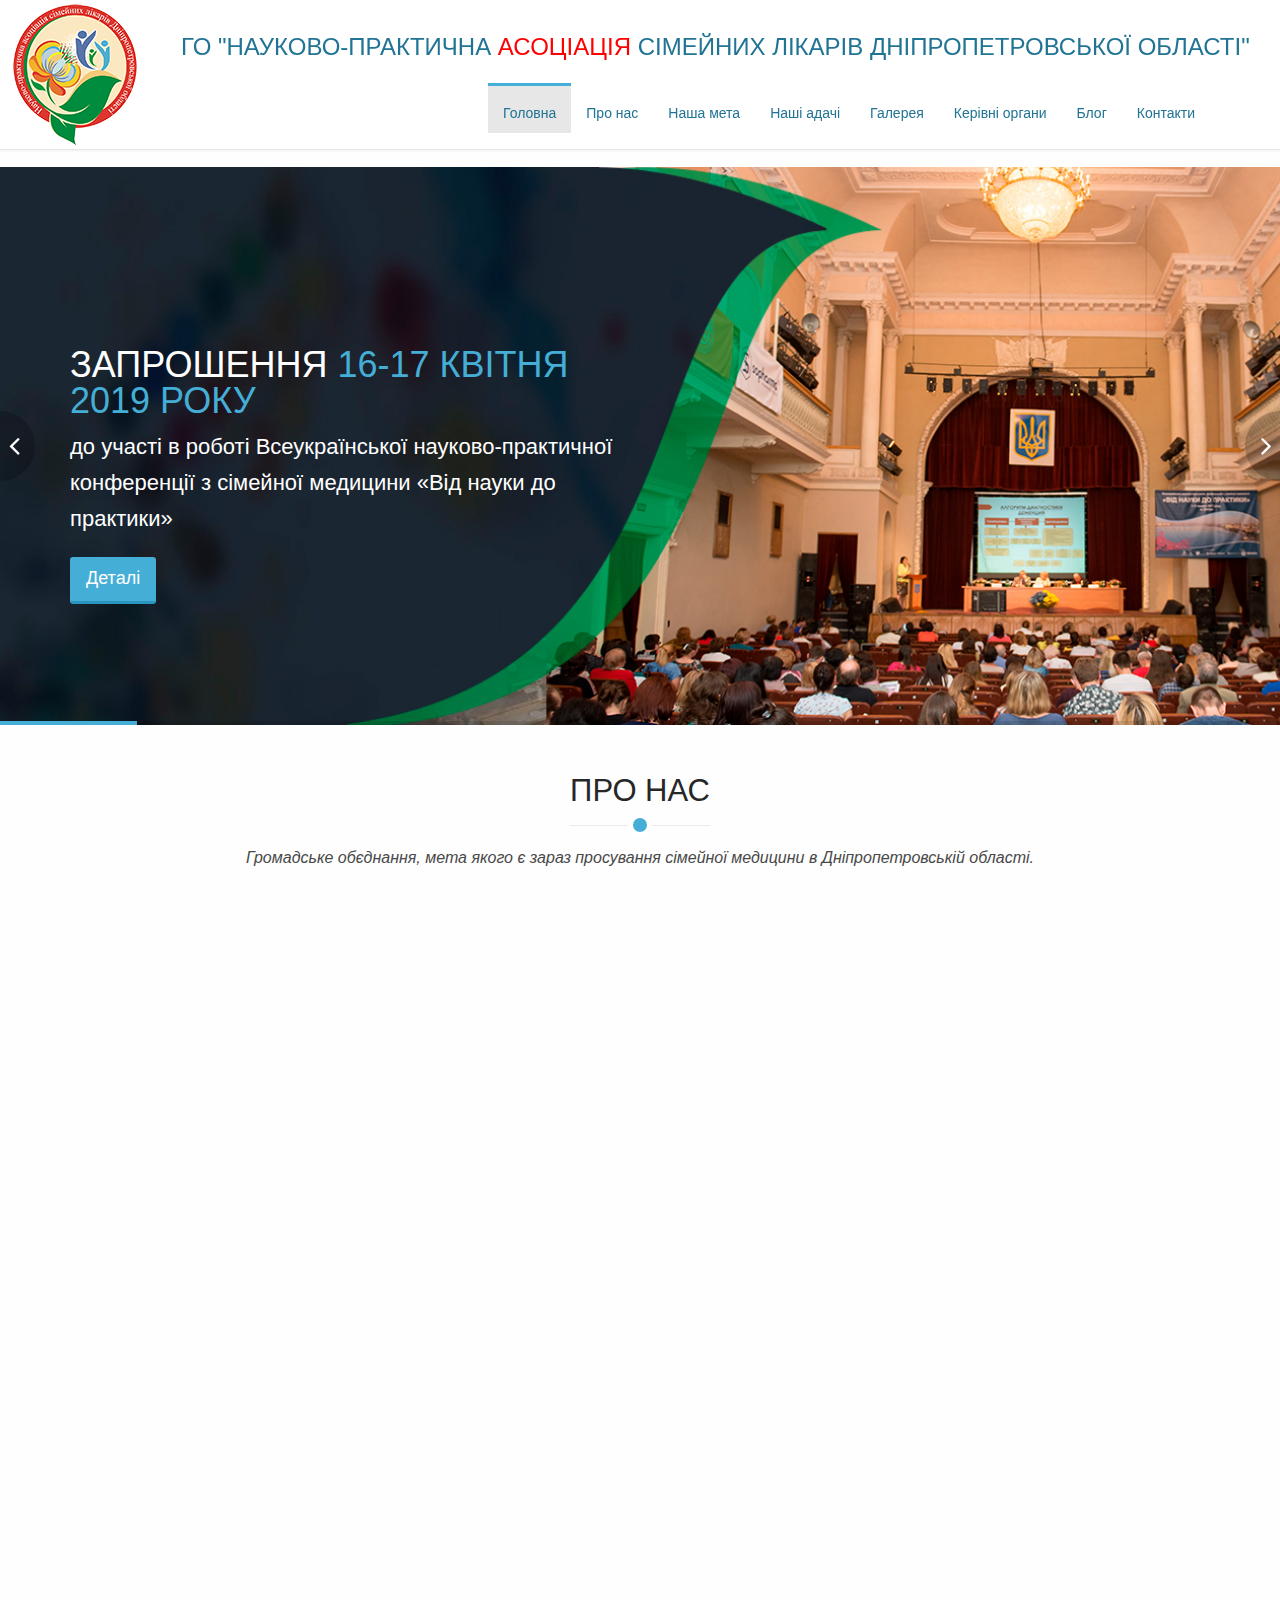
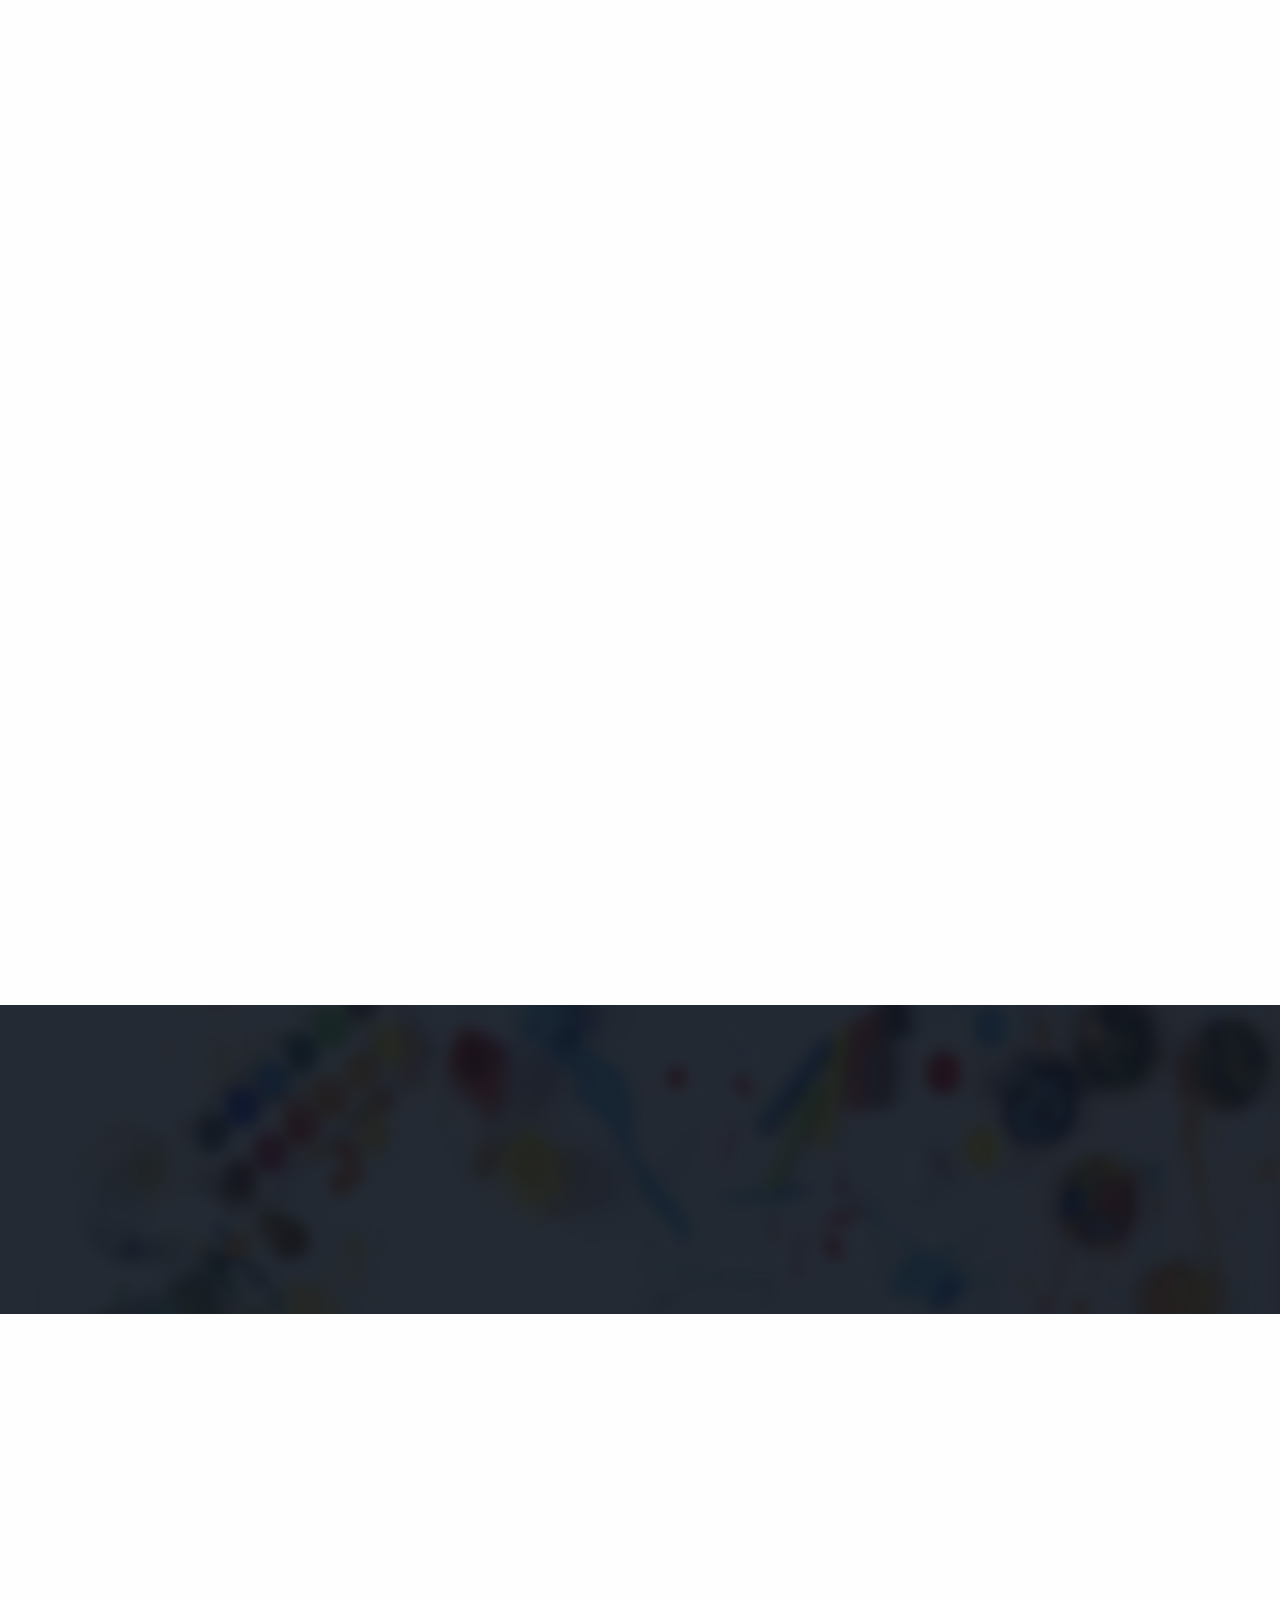
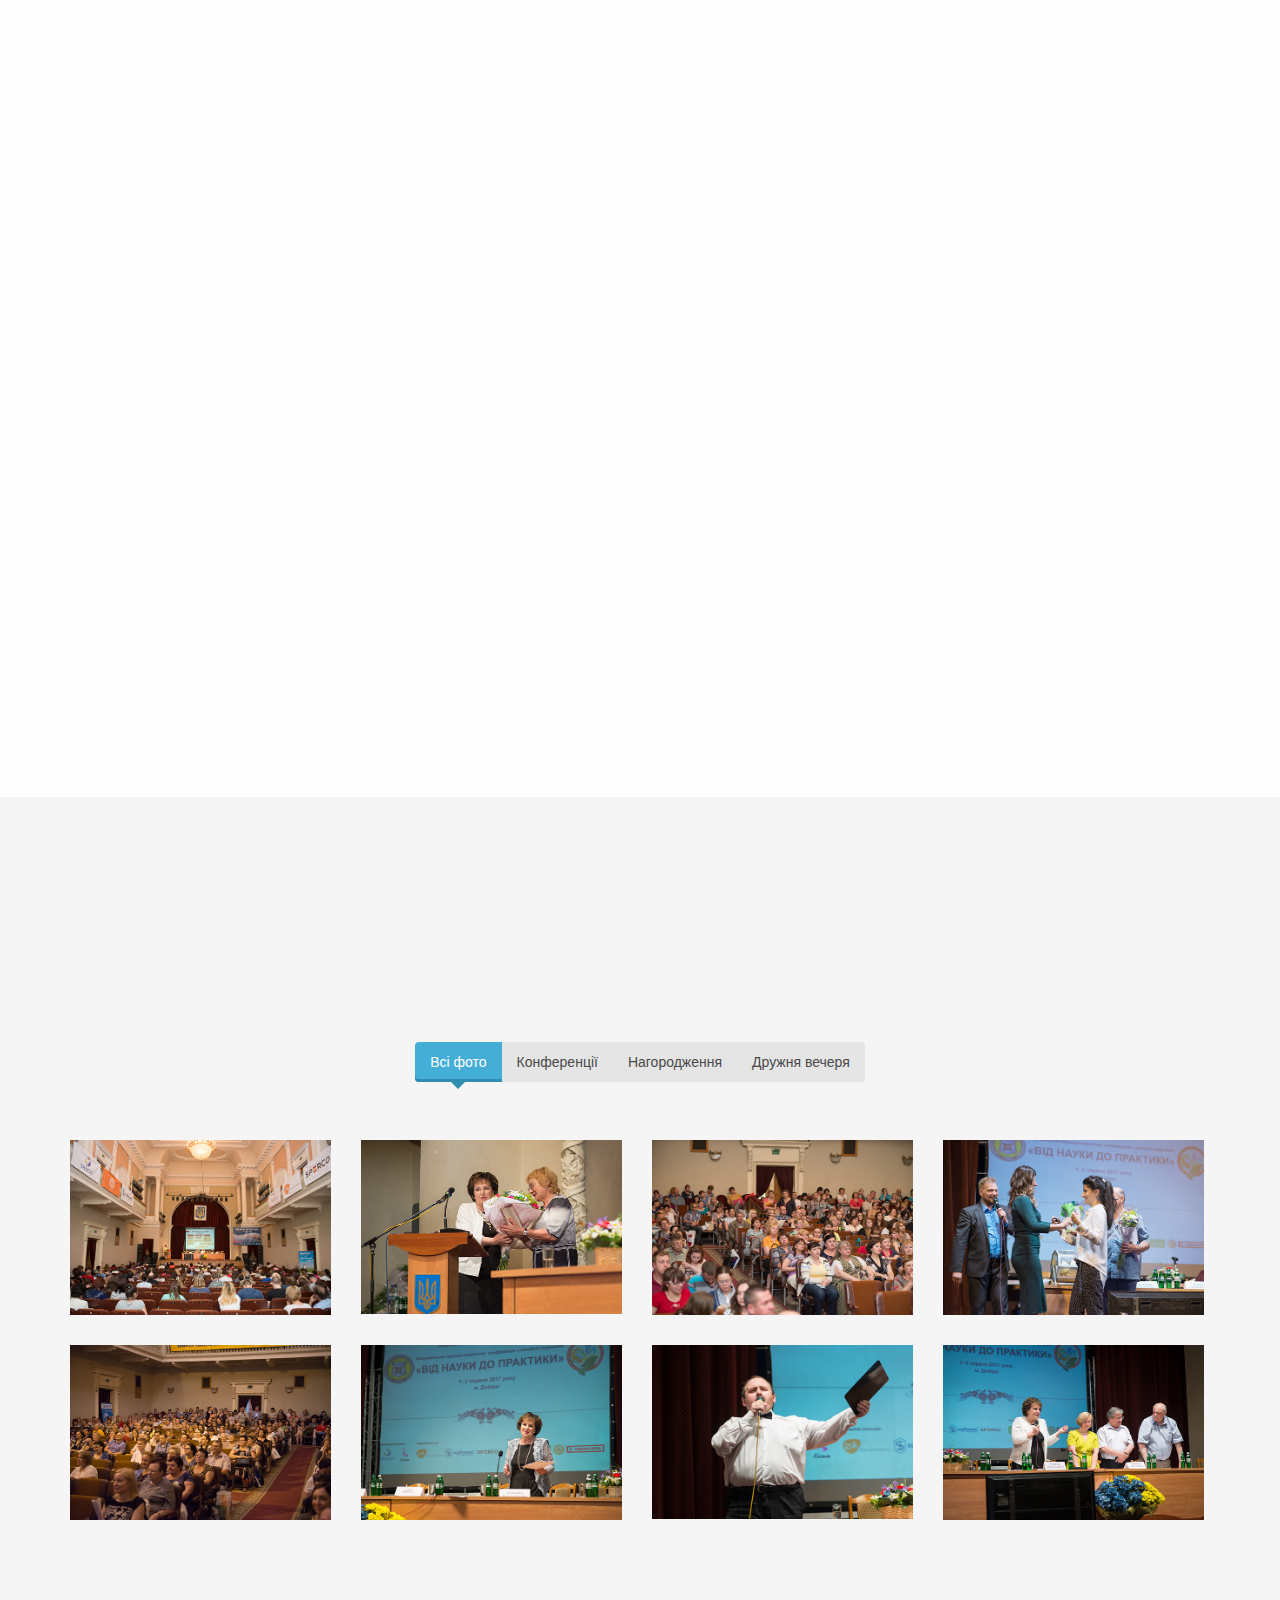
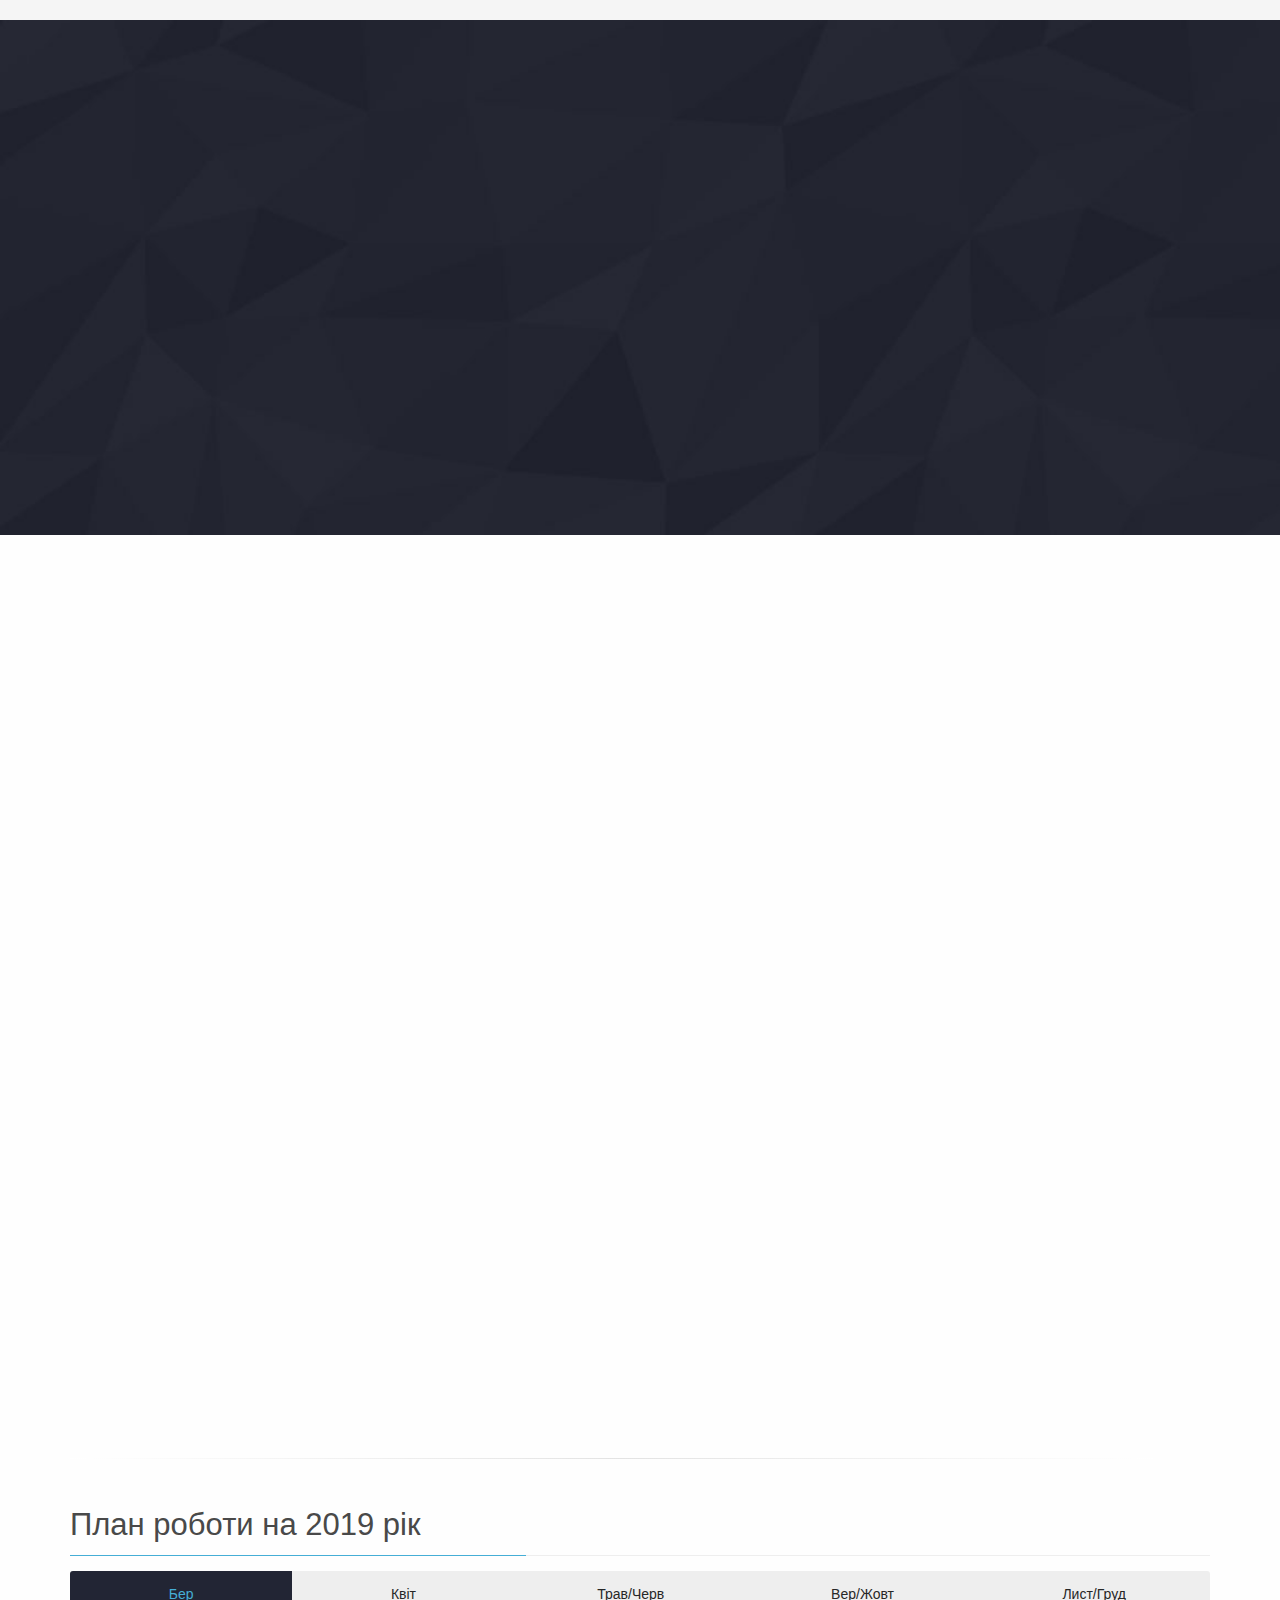
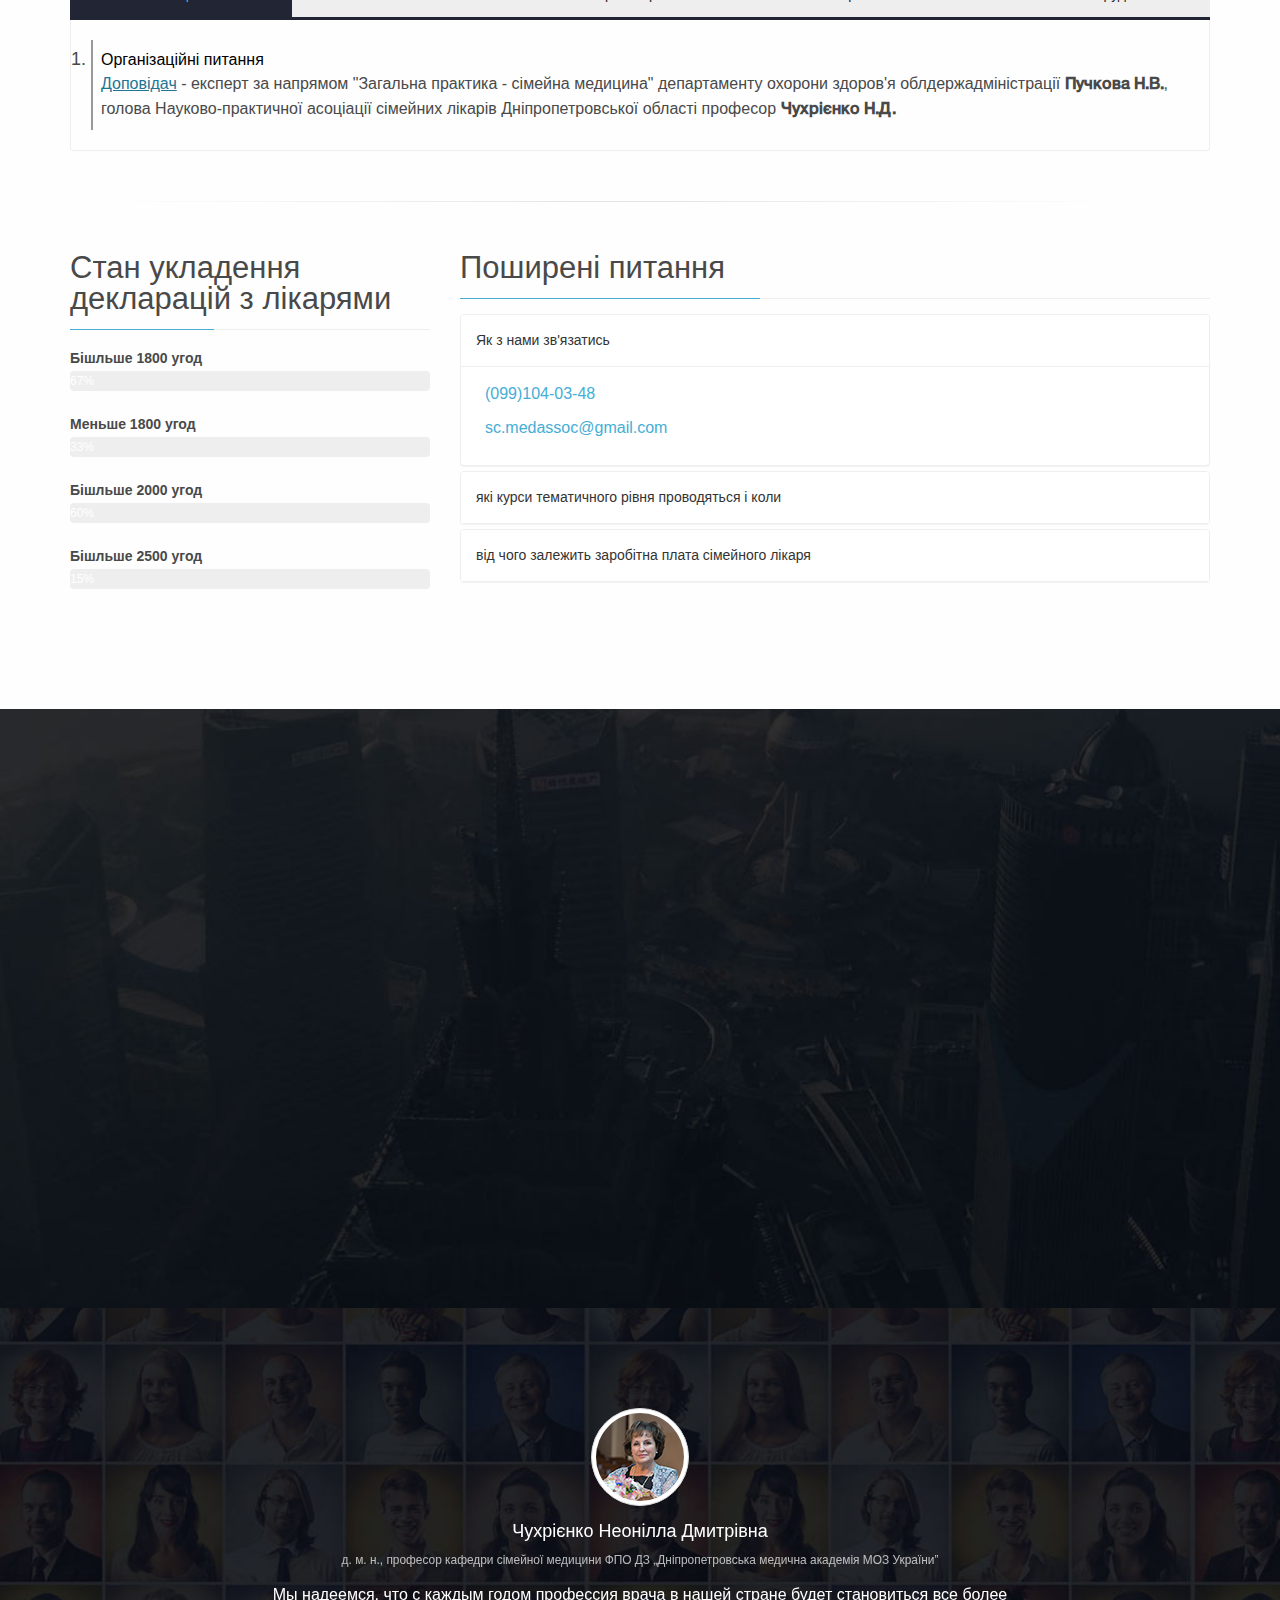
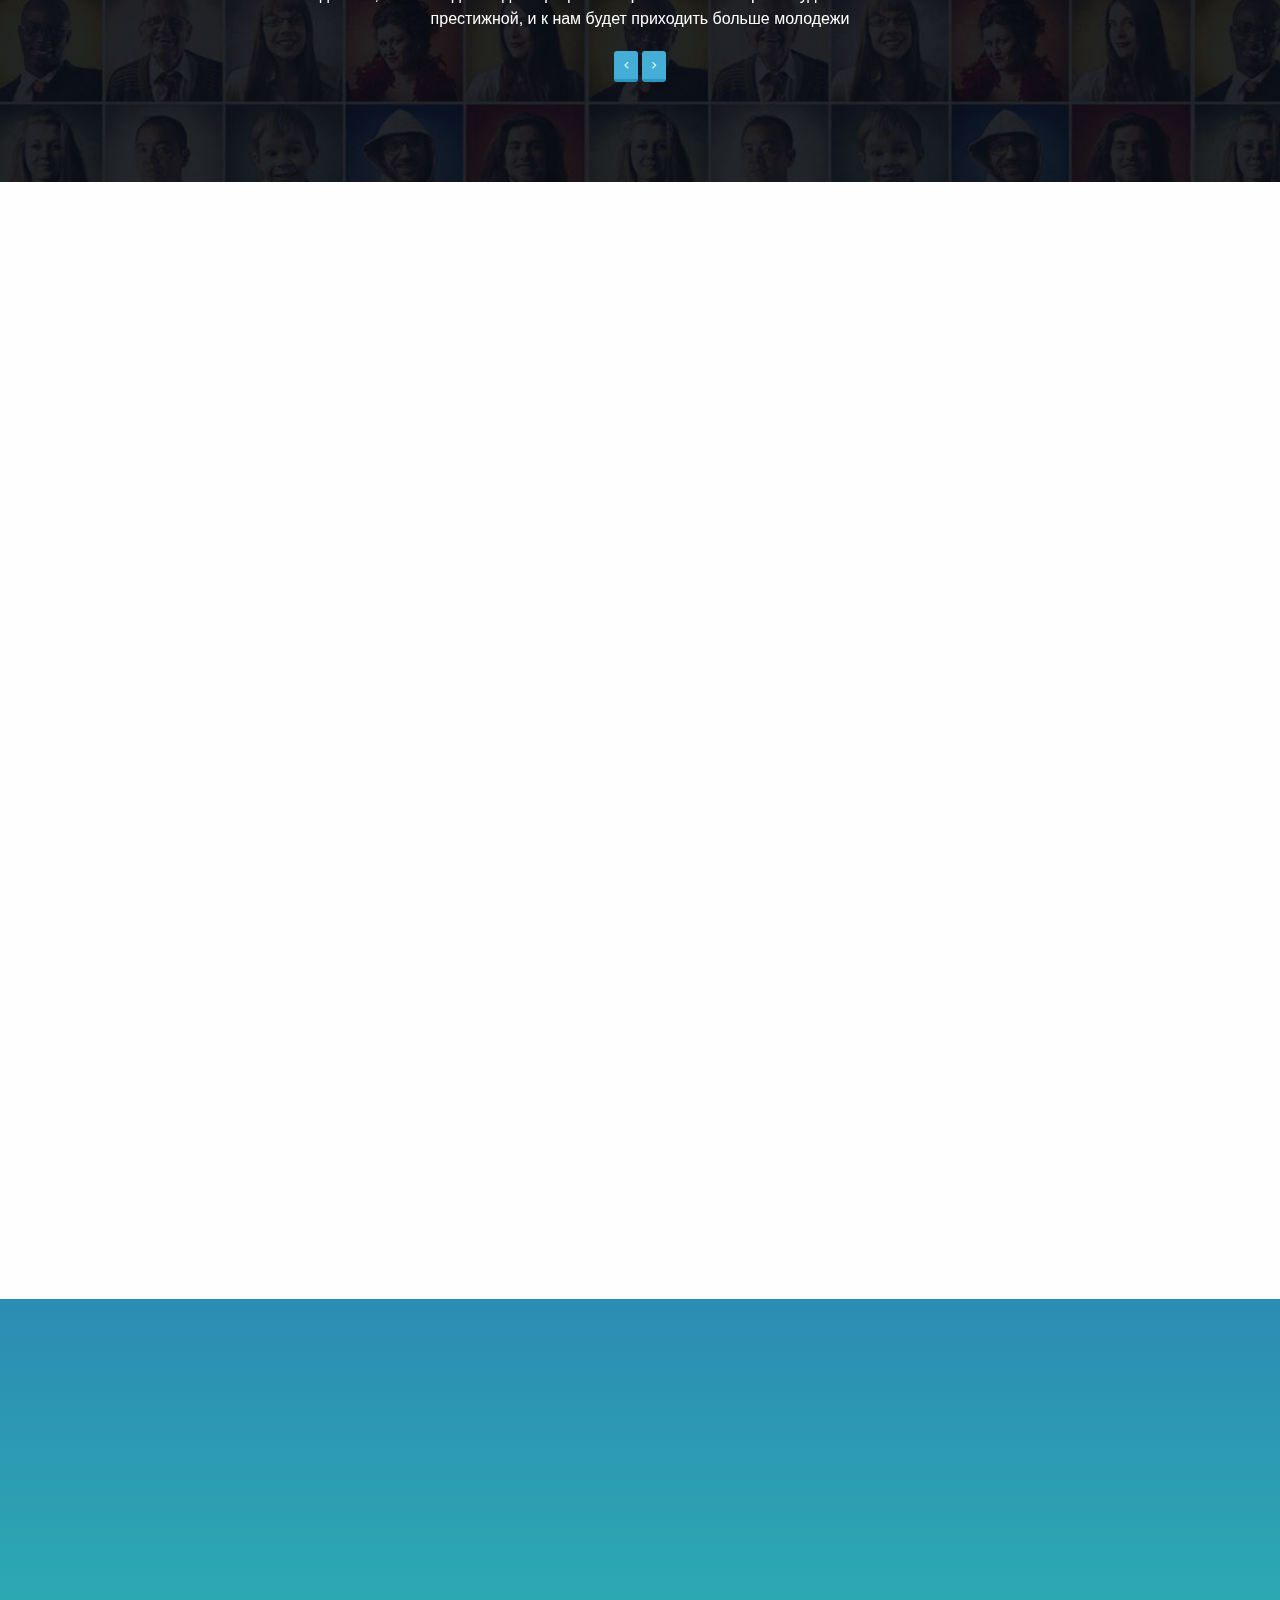
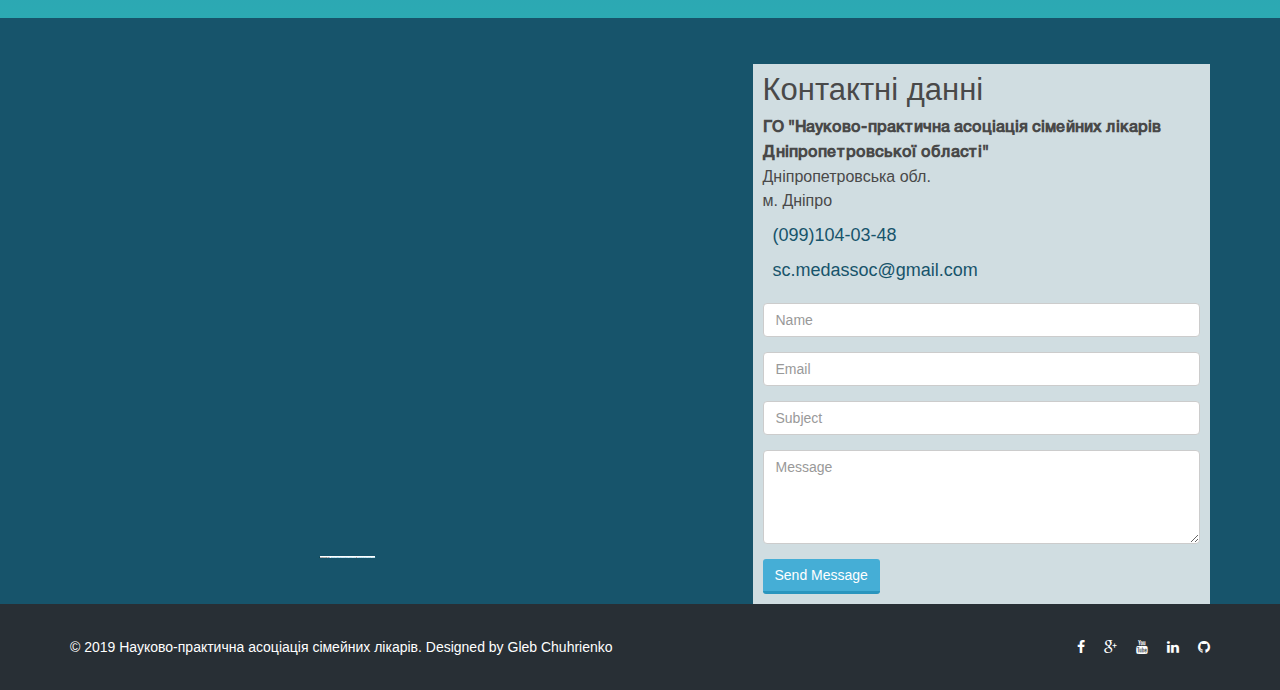
==== commit d26c1caa: "update1604" ====
--- a/index.html
+++ b/index.html
@@ -30,23 +30,854 @@
 <body id="home" class="homepage">
 
     <header id="header">
-    	<section id="features">
+        <nav id="main-menu" class="navbar navbar-default navbar-fixed-top" role="banner">
+            <div class="container">
+                <div class="navbar-header">
+                <h1 class="title">ГО "Науково-практична <span>асоціація</span> сімейних лікарів Дніпропетровської області"</h1>
+                    <button type="button" class="navbar-toggle" data-toggle="collapse" data-target=".navbar-collapse">
+                        <span class="sr-only">Toggle navigation</span>
+                        <span class="icon-bar"></span>
+                        <span class="icon-bar"></span>
+                        <span class="icon-bar"></span>
+                    </button>
+                </div>
+				
+                <div class="collapse navbar-collapse navbar-right">
+                    <ul class="nav navbar-nav">
+                        <li class="scroll active"><a href="#home">Головна</a></li>
+                        <li class="scroll"><a href="#about">Про нас</a></li>
+                        <li class="scroll"><a href="#features">Наша мета</a></li>
+                        <li class="scroll"><a href="#services">Наші адачі</a></li>
+                        <li class="scroll"><a href="#portfolio">Галерея</a></li>
+                        <li class="scroll"><a href="#meet-team">Керівні органи</a></li>
+                        <li class="scroll"><a href="#blog">Блог</a></li> 
+                        <li class="scroll"><a href="#get-in-touch">Контакти</a></li>
+                    </ul>
+                </div>
+            </div><!--/.container-->
+        </nav><!--/nav-->
+    </header><!--/header-->
+    <hr>
+    <section id="main-slider">
+        <div class="owl-carousel">
+            <div class="item" style="background-image: url(images/slider/bg2.jpg);">
+                <div class="slider-inner">
+                    <div class="container">
+                        <div class="row">
+                            <div class="col-sm-6">
+                                <div class="carousel-content">
+                                    <h2>ЗАПРОШЕННЯ <span>16-17 квітня 2019 року</span></h2>
+                                    <p>до участі в роботі Всеукраїнської науково-практичної конференції з сімейної медицини «Від науки до практики»</p>
+                                    <a class="btn btn-primary btn-lg" href="https://docs.google.com/document/d/1Itz8keqIP98YavFlX5HTpdoKUIijzZNWjcVSN1Cd9pA/edit?usp=sharing">Деталі</a>
+                                </div>
+                            </div>
+                        </div>
+                    </div>
+                </div>
+            </div><!--/.item-->
+             <div class="item" style="background-image: url(images/slider/bg2.jpg);">
+                <div class="slider-inner">
+                    <div class="container">
+                        <div class="row">
+                            <div class="col-sm-6">
+                                <div class="carousel-content">
+                                    <h2>ЗАПРОШЕННЯ <span>16-17 квітня 2019 року</span></h2>
+                                    <p>до участі в роботі Всеукраїнської науково-практичної конференції з сімейної медицини «Від науки до практики»</p>
+                                    <a class="btn btn-primary btn-lg" href="https://docs.google.com/document/d/1Itz8keqIP98YavFlX5HTpdoKUIijzZNWjcVSN1Cd9pA/edit?usp=sharing">Деталі</a>
+                                </div>
+                            </div>
+                        </div>
+                    </div>
+                </div>
+            </div><!--/.item-->
+        </div><!--/.owl-carousel-->
+    </section><!--/#main-slider-->
+
+    <section id="about">
         <div class="container">
             <div class="section-header">
-                <h2 class="section-title text-center wow fadeInDown">Сайт знаходиться в розробці!</h2>
-                <p class="text-center wow fadeInDown">Вибачте На сайті ведуться технічні роботи, наближчим часом ми зможемо ділитися корисною інформацією</p>
-            </div>
-
-                <div class="col-sm-10 col-sm-offset-1" style="font-size: 30px; line-height: 45px">
-                              <p>На нашому сайті ви зможете знайти всю неоходимости інформацію про роль науково-практичної асоціації в розвитку сімейної медицини Дніпропетровської області "</p>
-
-                    </div>
+                <h2 class="section-title text-center wow fadeInDown">Про нас</h2>
+                <p class="text-center wow fadeInDown">Громадське обєднання, мета якого є зараз просування сімейної медицини в Дніпропетровській області.</p>
+            </div>
+            <div class="row">
+                <div class="col-sm-6 wow fadeInLeft">
+                    <img class="img-responsive" src="images/ND_0390.jpg" alt="">
+                </div>
+                <div class="col-sm-6 wow fadeInRight">
+                	<p class="chiefbox">Керівник Науково-практичної Асоціації сімейних лікарів Дніпропетровської області:
+                    Чухрієнко Неоніла Дмитрівна, засновник ГО "Науково-практична асоціація сімеейних лікарів Дніпропетровської області", доктор медичних наук, професор, Заслужений лікар України, лікар вищої категорії з терапії і загальної практики-сімейної медицини.</p>
+                </div>
+            </div>
+            <div class="row" style="margin-top: 60px;">
+                <div class="col-sm-6 wow fadeInLeft">
+                    <h3 class="column-title">Відео</h3>
+                    <!-- 16:9 aspect ratio -->
+                    <div class="embed-responsive embed-responsive-16by9">
+                        <iframe width="640" height="360" src="https://www.youtube.com/embed/XPXC1kzjbk0" frameborder="0" allow="accelerometer; autoplay; encrypted-media; gyroscope; picture-in-picture" allowfullscreen></iframe>
+                    </div>
+                </div>
+
+                <div class="col-sm-6 wow fadeInRight">
+                    <h3 class="column-title">Історія асоціації</h3>
+                    <p class="nostyle"><i class="fa fa-check-square"></i> Створення Науково-практичної Асоціації сімейних лікарів Дніпропетровської області було першим кроком до реалізації медичного самоврядування серед лікарів тоді нової спеціальності ЗПСМ.</p>
+                    <p class="nostyle"><i class="fa fa-check-square"></i> 13 березня 1998 р Установчими зборами 104 перших підготовлених сімейних лікарів та співробітниками кафедр медичної академії була створена науково-практична Асоціація сімейних лікарів Дніпропетровської області.</p>
+                    <p class="nostyle"><i class="fa fa-check-square"></i> Управлінням юстиції в Дніпропетровській області був зареєстрований Статут Асоціації № 281 від 19.02.1999 р.</p>
+                    <a class="btn btn-primary" href="./pages/his.html" target="_blank">Дізнатись більше</a>
+                </div>
+            </div>
+        </div>
+    </section><!--/#about-->
+
+   <section id="features">
+        <div class="container">
+            <div class="section-header">
+                <h2 class="section-title text-center wow fadeInDown">мета</h2>
+            </div>
+                <div class="col-sm-6 wow fadeInLeft">
+                    <img class="img-responsive" src="images/main-feature.png" alt="">
+                </div>
+                <div class="col-sm-6">
+                    <div class="service-box wow fadeInRight">
+                        <div class="pull-left">
+                            <i class="fa fa-line-chart"></i>
+                        </div>
+                        <div class="media-body">
+                            <h4 class="media-heading">сприяння впровадженню практики сімейної медицини на  Дніпропетровщині</h4>
+                        <p></p>
+                    </div>
+                        </div>
+
+                    <div class="service-box wow fadeInRight">
+                        <div class="pull-left">
+                            <i class="fa fa-cubes"></i>
+                        </div>
+                        <div class="media-body">
+                            <h4 class="media-heading">удосконаленню системи підготовки та виховання сімейного лікаря</h4>
+                            <p></p>
+                        </div>
+                    </div>
+
+                    <div class="service-box wow fadeInRight">
+                        <div class="pull-left">
+                            <i class="fa fa-pie-chart"></i>
+                        </div>
+                        <div class="media-body">
+                            <h4 class="media-heading">захист професійних інтересів сімейного лікаря.</h4>
+                            <p></p>
+                        </div>
+                    </div>
+
+                    <div class="service-box wow fadeInRight">
+                        <div class="media-body">
+                           <p>&reg;Свідоцтво про реєстрацію об"єднання громадян  19 лютого 1999р.</p>
+                        </div>
+                    </div>
+                </div>
             </div>
         </div>
     </section>
+
+    <section id="cta2">
+        <div class="container">
+            <div class="text-center">
+                <h2 class="wow fadeInUp" data-wow-duration="300ms" data-wow-delay="0ms"><span>ЗАПРОШЕННЯ </span> 16-17 квітня 2019 року</h2>
+                <p class="wow fadeInUp" data-wow-duration="300ms" data-wow-delay="100ms" style="font-size: 21px">до участі в роботі Всеукраїнської науково-практичної конференції<br> з сімейної медицини «Від науки до практики» </p>
+                <p class="wow fadeInUp" data-wow-duration="300ms" data-wow-delay="200ms"><a class="btn btn-primary btn-lg" href="#">Деталі</a><br</p>
+                <!-- <img class="img-responsive wow fadeIn" src="" alt="" data-wow-duration="300ms" data-wow-delay="300ms"> -->
+            </div>
+        </div>
+    </section>
+
+    <section id="services">
+        <div class="container">
+
+            <div class="section-header">
+                <h2 class="section-title text-center wow fadeInDown">Наші задачі</h2>
+                <p class="text-center wow fadeInDown">Виходячи з цілі були сформульовані завдання,<br>які увійшли до статуту асоціації:</p>
+            </div>
+
+            <div class="row">
+                <div class="features">
+                    <div class="col-md-4 col-sm-6 wow fadeInUp" data-wow-duration="300ms" data-wow-delay="0ms">
+                        <div class="service-box">
+                            <div class="pull-left">
+                                <i class="fa fa-line-chart"></i>
+                            </div>
+                            <div class="media-body">
+                                <h4 class="media-heading">Участь у розробці і реалізації місцевих і національних програм</h4>
+                                <p>З нашою участю в 1998 році була підготовлена ​​і затверджена міською радою програма з розвитку сімейної медицини в м.Дніпропетровську.</p>
+                            </div>
+                        </div>
+                    </div><!--/.col-md-4-->
+
+                    <div class="col-md-4 col-sm-6 wow fadeInUp" data-wow-duration="300ms" data-wow-delay="100ms">
+                        <div class="service-box">
+                            <div class="pull-left">
+                                <i class="fa fa-cubes"></i>
+                            </div>
+                            <div class="media-body">
+                                <h4 class="media-heading">Професійна підготовка через систему безперервної освіти</h4>
+                                <p>Робота проводиться в тісній співдружності з кафедрами ДДМА і Департаментом охорони здоров'я ОДА.</p>
+                            </div>
+                        </div>
+                    </div><!--/.col-md-4-->
+
+                    <div class="col-md-4 col-sm-6 wow fadeInUp" data-wow-duration="300ms" data-wow-delay="200ms">
+                        <div class="service-box">
+                            <div class="pull-left">
+                                <i class="fa fa-pie-chart"></i>
+                            </div>
+                            <div class="media-body">
+                                <h4 class="media-heading">Організаційно-методична участь</h4>
+                                <p>Backed by some of the biggest names in the industry, Firefox OS is an open platform that fosters greater</p>
+                            </div>
+                        </div>
+                    </div><!--/.col-md-4-->
                 
-    </header>
-
+                    <div class="col-md-4 col-sm-6 wow fadeInUp" data-wow-duration="300ms" data-wow-delay="300ms">
+                        <div class="service-box">
+                            <div class="pull-left">
+                                <i class="fa fa-bar-chart"></i>
+                            </div>
+                            <div class="media-body">
+                                <h4 class="media-heading">Розширення світогляду та підняття престижу спеціальності</h4>
+                                <p>Організація і проведення обласних та українських конференцій з метою розширення професійних знань</p>
+                            </div>
+                        </div>
+                    </div><!--/.col-md-4-->
+
+                    <div class="col-md-4 col-sm-6 wow fadeInUp" data-wow-duration="300ms" data-wow-delay="400ms">
+                        <div class="service-box">
+                            <div class="pull-left">
+                                <i class="fa fa-language"></i>
+                            </div>
+                            <div class="media-body">
+                                <h4 class="media-heading">реформаційні задачі</h4>
+                                <p>Участь в розробці та реалізації  питань реформування в Дніпропетровській області через роз'яснення змісту документів Керуючого комітету Дніпропетровської облдержадміністрації щодо реформування медичної галузі.</p>
+                            </div>
+                        </div>
+                    </div><!--/.col-md-4-->
+
+                    <div class="col-md-4 col-sm-6 wow fadeInUp" data-wow-duration="300ms" data-wow-delay="500ms">
+                        <div class="service-box">
+                            <div class="pull-left">
+                                <i class="fa fa-bullseye"></i>
+                            </div>
+                            <div class="media-body">
+                                <h4 class="media-heading">інформованість лікарів зпсм</h4>
+                                <p>Заходи, затверджені програмами "Місцеві стимули"</p>
+                            </div>
+                        </div>
+                    </div><!--/.col-md-4-->
+                </div>
+            </div><!--/.row-->    
+        </div><!--/.container-->
+    </section><!--/#services-->
+
+    <section id="cta" class="wow fadeIn">
+        <div class="container">
+        	<div class="section-header">
+                <h2 class="section-title text-center wow fadeInDown">Додаткові файли</h2>
+            </div>
+            <div class="row">
+	            <div class="col-sm-4">
+	                <div class="col-sm-10">
+	                    <p class="filename"><a class="btn btn-lg" href="https://docs.google.com/document/d/1SH5U2MYBb4JeJwZnoMONco03dt6OMmzmcb_67aeQxnk/edit?usp=sharing" title="див. статут" target="_blank"><i class="fa fa-file-alt"></i><span>Статут асоціації</span></a></p>
+	                </div>
+
+	                <div class="col-sm-10">
+	                	<p class="filename"><a class="btn btn-lg" href="https://docs.google.com/document/d/1SH5U2MYBb4JeJwZnoMONco03dt6OMmzmcb_67aeQxnk/edit?usp=sharing" title="див. свідоцтво" target="_blank"><i class="fa fa-file-alt"></i><span>Свідотство</span></a></p>
+	                </div>
+	            </div>
+
+	            <div class="col-sm-4">
+	            	<div class="col-sm-10">
+	                	<p class="filename"><a class="btn btn-lg" href="https://drive.google.com/file/d/1jCrKRY6MtcqoFxqagTWekyYvJaW4AcHo/view" title="див. план курсів" target="_blank"><i class="fa fa-file-alt"></i><span>План курсів ТУ на 2019 рік</span></a></p>
+	                </div>
+	                <div class="col-sm-10">
+	                	<p class="filename"><a class="btn btn-lg" href="#meetingplan" title="див. план курсів"><i class="fa fa-file-alt"></i><span>план роботи на 2019 рік</span></a></p>
+	                </div>
+	            </div>
+            </div>
+        </div>
+    </section><!--/#cta-->
+
+    <section id="portfolio">
+        <div class="container">
+            <div class="section-header">
+                <h2 class="section-title text-center wow fadeInDown">Фотогалерея</h2>
+                <p class="text-center wow fadeInDown">Більше фото можно побачити відвідавши наші соціальні сторінки <a href="<a href="http://bit.do/eMkFZ"><i class="fa fa-facebook"></i></a></p>
+            </div>
+
+            <div class="text-center">
+                <ul class="portfolio-filter">
+                    <li><a class="active" href="#" data-filter="*">Всі фото</a></li>
+                    <li><a href="#" data-filter=".creative">Конференції</a></li>
+                    <li><a href="#" data-filter=".corporate">Нагородження</a></li>
+                    <li><a href="#" data-filter=".portfolio">Дружня вечеря</a></li>
+                </ul><!--/#portfolio-filter-->
+            </div>
+
+            <div class="portfolio-items">
+                <div class="portfolio-item creative">
+                    <div class="portfolio-item-inner">
+                        <img class="img-responsive" src="images/portfolio/01.jpg" alt="">
+                        <div class="portfolio-info">
+                            <h3>Portfolio Item 1</h3>
+                            Lorem Ipsum Dolor Sit
+                            <a class="preview" href="images/portfolio/full.jpg" rel="prettyPhoto"><i class="fa fa-eye"></i></a>
+                        </div>
+                    </div>
+                </div><!--/.portfolio-item-->
+
+                <div class="portfolio-item corporate portfolio">
+                    <div class="portfolio-item-inner">
+                        <img class="img-responsive" src="images/portfolio/02.jpg" alt="">
+                        <div class="portfolio-info">
+                            <h3>Portfolio Item 2</h3>
+                            Lorem Ipsum Dolor Sit
+                            <a class="preview" href="images/portfolio/full.jpg" rel="prettyPhoto"><i class="fa fa-eye"></i></a>
+                        </div>
+                    </div>
+                </div><!--/.portfolio-item-->
+
+                <div class="portfolio-item creative">
+                    <div class="portfolio-item-inner">
+                        <img class="img-responsive" src="images/portfolio/03.jpg" alt="">
+                        <div class="portfolio-info">
+                            <h3>Portfolio Item 3</h3>
+                            Lorem Ipsum Dolor Sit
+                            <a class="preview" href="images/portfolio/full.jpg" rel="prettyPhoto"><i class="fa fa-eye"></i></a>
+                        </div>
+                    </div>
+                </div><!--/.portfolio-item-->
+
+                <div class="portfolio-item corporate">
+                    <div class="portfolio-item-inner">
+                        <img class="img-responsive" src="images/portfolio/04.jpg" alt="">
+                        <div class="portfolio-info">
+                            <h3>Portfolio Item 4</h3>
+                            Lorem Ipsum Dolor Sit
+                            <a class="preview" href="images/portfolio/full.jpg" rel="prettyPhoto"><i class="fa fa-eye"></i></a>
+                        </div>
+                    </div>
+                </div><!--/.portfolio-item-->
+
+                <div class="portfolio-item creative portfolio">
+                    <div class="portfolio-item-inner">
+                        <img class="img-responsive" src="images/portfolio/05.jpg" alt="">
+                        <div class="portfolio-info">
+                            <h3>Portfolio Item 5</h3>
+                            Lorem Ipsum Dolor Sit
+                            <a class="preview" href="images/portfolio/full.jpg" rel="prettyPhoto"><i class="fa fa-eye"></i></a>
+                        </div>
+                    </div>
+                </div><!--/.portfolio-item-->
+
+                <div class="portfolio-item corporate">
+                    <div class="portfolio-item-inner">
+                        <img class="img-responsive" src="images/portfolio/06.jpg" alt="">
+                        <div class="portfolio-info">
+                            <h3>Portfolio Item 5</h3>
+                            Lorem Ipsum Dolor Sit
+                            <a class="preview" href="images/portfolio/full.jpg" rel="prettyPhoto"><i class="fa fa-eye"></i></a>
+                        </div>
+                    </div>
+                </div><!--/.portfolio-item-->
+
+                <div class="portfolio-item creative portfolio">
+                    <div class="portfolio-item-inner">
+                        <img class="img-responsive" src="images/portfolio/07.jpg" alt="">
+                        <div class="portfolio-info">
+                            <h3>Portfolio Item 7</h3>
+                            Lorem Ipsum Dolor Sit
+                            <a class="preview" href="images/portfolio/full.jpg" rel="prettyPhoto"><i class="fa fa-eye"></i></a>
+                        </div>
+                    </div>
+                </div><!--/.portfolio-item-->
+
+                <div class="portfolio-item corporate">
+                    <div class="portfolio-item-inner">
+                        <img class="img-responsive" src="images/portfolio/08.jpg" alt="">
+                        <div class="portfolio-info">
+                            <h3>Portfolio Item 8</h3>
+                            Lorem Ipsum Dolor Sit
+                            <a class="preview" href="images/portfolio/full.jpg" rel="prettyPhoto"><i class="fa fa-eye"></i></a>
+                        </div>
+                    </div>
+                </div><!--/.portfolio-item-->
+            </div>
+        </div><!--/.container-->
+    </section><!--/#portfolio-->
+
+    
+    <section id="work-process">
+        <div class="container">
+            <div class="section-header">
+                <h2 class="section-title text-center wow fadeInDown">Форми роботи асоціації</h2>
+                <p class="text-center wow fadeInDown">Форми роботи асоціації</p>
+            </div>
+
+            <div class="row text-center">
+                <div class="col-md-2 col-md-4 col-xs-6">
+                    <div class="wow fadeInUp" data-wow-duration="400ms" data-wow-delay="0ms">
+                        <div class="icon-circle">
+                            <span>1</span>
+                            <i class="fas fa-award"></i>
+                        </div>
+                        <h3>Конкурси на кращого лікаря</h3>
+                    </div>
+                </div>
+                <div class="col-md-2 col-md-4 col-xs-6">
+                    <div class="wow fadeInUp" data-wow-duration="400ms" data-wow-delay="100ms">
+                        <div class="icon-circle">
+                            <span>2</span>
+                            <i class="fas fa-award"></i>
+                        </div>
+                        <h3>Конкурси на кращу амбулаторію</h3>
+                    </div>
+                </div>
+                <div class="col-md-2 col-md-4 col-xs-6">
+                    <div class="wow fadeInUp" data-wow-duration="400ms" data-wow-delay="200ms">
+                        <div class="icon-circle">
+                            <span>3</span>
+                            <i class="fas fa-comments"></i>
+                        </div>
+                        <h3>Засідання асоціації</h3>
+                    </div>
+                </div>
+                <div class="col-md-2 col-md-4 col-xs-6">
+                    <div class="wow fadeInUp" data-wow-duration="400ms" data-wow-delay="300ms">
+                        <div class="icon-circle">
+                            <span>4</span>
+                            <i class="fas fa-chalkboard-teacher"></i>
+                        </div>
+                        <h3>Щорічні конференції</h3>
+                    </div>
+                </div>
+                <div class="col-md-2 col-md-4 col-xs-6">
+                    <div class="wow fadeInUp" data-wow-duration="400ms" data-wow-delay="400ms">
+                        <div class="icon-circle">
+                            <span>5</span>
+                            <i class="fas fa-book-reader"></i>
+                        </div>
+                        <h3>Навчання</h3>
+                    </div>
+                </div>
+                <div class="col-md-2 col-md-4 col-xs-6">
+                    <div class="wow fadeInUp" data-wow-duration="400ms" data-wow-delay="500ms">
+                        <div class="icon-circle">
+                            <span>6</span>
+                            <i class="fas fa-briefcase-medical"></i>
+                        </div>
+                        <h3>Практика</h3>
+                    </div>
+                </div>
+            </div>
+        </div>
+    </section><!--/#work-process-->
+
+    <section id="meet-team">
+        <div class="container">
+            <div class="section-header">
+                <h2 class="section-title text-center wow fadeInDown">Керівні органи</h2>
+                <p class="text-center wow fadeInDown">Керівні органи ГО "Науково-практична асоціація сімейних лікарів Дніпропетровської області"</p>
+            </div>
+
+            <div class="row">
+                <div class="col-sm-6 col-md-3">
+                    <div class="team-member wow fadeInUp" data-wow-duration="400ms" data-wow-delay="0ms">
+                        <div class="team-img">
+                            <img class="img-responsive" src="images/team/01.jpg" alt="">
+                        </div>
+                        <div class="team-info">
+                            <h3>Чухрієнко Неоніла Дмитрівна</h3>
+                            <span>Голова Науково-практичної асоціації</span>
+                        </div>
+                        <p>д. м. н., професор кафедри сімейної медицини ФПО ДЗ „Дніпропетровська медична академія МОЗ України”</p>
+                        <ul class="social-icons">
+                            <li><a href="<a href="http://bit.do/eMkFZ"><i class="fa fa-facebook"></i></a></li>
+                            <li><a href="<a href="http://bit.do/eMkFZ"><i class="fa fa-twitter"></i></a></li>
+                            <li><a href="<a href="http://bit.do/eMkFZ"><i class="fa fa-google-plus"></i></a></li>
+                            <li><a href="<a href="http://bit.do/eMkFZ"><i class="fa fa-linkedin"></i></a></li>
+                        </ul>
+                    </div>
+                </div>
+                <div class="col-sm-6 col-md-3">
+                    <div class="team-member wow fadeInUp" data-wow-duration="400ms" data-wow-delay="100ms">
+                        <div class="team-img">
+                            <img class="img-responsive" src="images/team/02.jpg" alt="">
+                        </div>
+                        <div class="team-info">
+                            <h3>Пучкова Надія Володимирівна</h3>
+                            <span>Заступник голови Асоціації</span>
+                        </div>
+                        <p>Експерт департаменту охорони здоров'я облдержадміністрації за напрямом "Загальна практика – сімейна медицина"</p>
+                        <ul class="social-icons">
+                            <li><a href="#"><i class="fa fa-facebook"></i></a></li>
+                            <li><a href="#"><i class="fa fa-twitter"></i></a></li>
+                            <li><a href="#"><i class="fa fa-google-plus"></i></a></li>
+                            <li><a href="#"><i class="fa fa-linkedin"></i></a></li>
+                        </ul>
+                    </div>
+                </div>
+                <div class="col-sm-6 col-md-3">
+                    <div class="team-member wow fadeInUp" data-wow-duration="400ms" data-wow-delay="200ms">
+                        <div class="team-img">
+                            <img class="img-responsive" src="images/team/03.jpg" alt="">
+                        </div>
+                        <div class="team-info">
+                            <h3>Василевська Ірина Васильївна</h3>
+                            <span>Голова ревізійної коміссії</span>
+                        </div>
+                        <p>к. м. н., доцент кафедри сімейної медицини ФПО ДЗ „Дніпропетровська медична академія МОЗ України”</p>
+                        <ul class="social-icons">
+                            <li><a href="#"><i class="fa fa-facebook"></i></a></li>
+                            <li><a href="#"><i class="fa fa-twitter"></i></a></li>
+                            <li><a href="#"><i class="fa fa-google-plus"></i></a></li>
+                            <li><a href="#"><i class="fa fa-linkedin"></i></a></li>
+                        </ul>
+                    </div>
+                </div>
+                <div class="col-sm-6 col-md-3">
+                    <div class="team-member wow fadeInUp" data-wow-duration="400ms" data-wow-delay="300ms">
+                        <div class="team-img">
+                            <img class="img-responsive" src="images/team/04.jpg" alt="">
+                        </div>
+                        <div class="team-info">
+                            <h3>Башкірова Наталія Сергіївна</h3>
+                            <span>Секретар</span>
+                        </div>
+                        <p>к. м. н., доцент кафедри сімейної медицини ФПО ДЗ „Дніпропетровська медична академія МОЗ України"</p>
+                        <ul class="social-icons">
+                            <li><a href="#"><i class="fa fa-facebook"></i></a></li>
+                            <li><a href="#"><i class="fa fa-twitter"></i></a></li>
+                            <li><a href="#"><i class="fa fa-google-plus"></i></a></li>
+                            <li><a href="#"><i class="fa fa-linkedin"></i></a></li>
+                        </ul>
+                    </div>
+                </div>
+            </div><!--/row-->
+
+            <div class="divider" id="meetingplan"></div>
+            <div class="row">
+            <div class="col-sm-12">
+                    <h3 class="column-title">План роботи на 2019 рік</h3>
+                    <div role="tabpanel">
+                        <ul class="nav main-tab nav-justified" role="tablist">
+                            <li role="presentation" class="active">
+                                <a href="#tab1" role="tab" data-toggle="tab" aria-controls="tab1" aria-expanded="true">Бер</a>
+                            </li>
+                            <li role="presentation">
+                                <a href="#tab2" role="tab" data-toggle="tab" aria-controls="tab2" aria-expanded="false">Квiт</a>
+                            </li>
+                            <li role="presentation">
+                                <a href="#tab3" role="tab" data-toggle="tab" aria-controls="tab3" aria-expanded="false">Трав/Черв</a>
+                            </li>
+                            <li role="presentation">
+                                <a href="#tab4" role="tab" data-toggle="tab" aria-controls="tab4" aria-expanded="false">Вер/Жовт</a>
+                            </li>
+                            <li role="presentation">
+                                <a href="#tab4" role="tab" data-toggle="tab" aria-controls="tab5" aria-expanded="false">Лист/Груд</a>
+                            </li>
+                        </ul>
+                        <div id="tab-content" class="tab-content">
+                            <div role="tabpanel" class="tab-pane fade active in" id="tab1" aria-labelledby="tab1">
+                            	<div class="plan">
+<ol>
+    <li><p class="line"><a>Організаційні питання</a>
+            <span>Доповідач</span> - експерт за напрямом "Загальна практика - сімейна медицина" департаменту охорони здоров'я облдержадміністрації <strong>Пучкова Н.В.</strong>,<br>голова Науково-практичної асоціації сімейних лікарів Дніпропетровської області професор <strong>Чухрієнко Н.Д.</strong>
+        </p>
+    </li>
+</ol>
+                                </div>
+                            </div>
+                            <div role="tabpanel" class="tab-pane fade" id="tab2" aria-labelledby="tab2">
+                                <div class="plan">
+<ol>
+	<li><p class="line"><a>Невідкладна допомога при загальному перегріванні організму</a>
+			<span>Доповідач</span> - к. м. н., доцент кафедри анестезіології, інтенсивної терапії та медицини невідкладних станів ФПО ДЗ "Дніпропетровська медична академія МОЗ України" <strong>Єхалов В.В.</strong>
+		</p>
+	</li>
+	<li><p class="line"><a>Зміни до календаря щеплень згідно з наказом МОЗ України від 18.05.2018 року На 947 ,,Про внесення змін до Календаря профілактичних щеплень в Україні“.</a>
+			<span>Доповідач</span> - к. м. н., доцент кафедри сімейної медицини ФПО ДЗ ,,Дніпропетровська медична академія МОЗ України”<strong> Башкірова Н.С.</strong>
+		</p>
+	</li>
+	<li><p class="line"><a>Підходи до оцінки несприятливих подій після імунізації.</a>
+			<span>Доповідач</span> - к. м. н., доцент кафедри сімейної медицини ФПО ДЗ “Дніпропетровська медична академія МОЗ України”<strong>Гайдук О.І.</strong>
+		</p>
+	</li>
+	<li><p class="line"><a>Вегетативна дисфункція у дітей.</a>
+			<span>Доповідач</span> - завідувач дитячим неврологічним відділенням КЗ "Дніпровська дитяча клінічна лікарня МЕБ "ДМР“, експерт за напрямом "Дитяча неврологія“ департаменту охорони здоров'я облдержадміністрації <strong> Тягло Ю.П.</strong>
+		</p>
+	</li>
+	<li><p class="line"><a>Симптоматика та діагностика захворювань ЛОР-органів.</a>
+			<span>Доповідач</span> - Доповідач - д.м.н., професор, лікар-отоларинголог МЦ "Хірургічна клініка ОАКУІЗ" <strong>Ковтуненко О.В.</strong>
+		</p>
+	</li>
+	<li><p class="line"><a>Організаційні питання</a>
+			<span>Доповідач</span> - експерт за напрямом "Загальна практика - сімейна медицина" департаменту охорони здоров'я облдержадміністрації <strong>Пучкова Н.В.</strong>,<br>голова Науково-практичної асоціації сімейних лікарів Дніпропетровської області професор <strong>Чухрієнко Н.Д.</strong>
+		</p>
+	</li>
+</ol>
+								</div>
+                            </div>
+                            <div role="tabpanel" class="tab-pane fade" id="tab3" aria-labelledby="tab3">
+                                <img src="./images/plan/03.png">
+                            </div>
+                            <div role="tabpanel" class="tab-pane fade" id="tab4" aria-labelledby="tab4">
+                                <img src="./images/plan/04.png">
+                            </div>
+                            <div role="tabpanel" class="tab-pane fade" id="tab5" aria-labelledby="tab5">
+                                <img src="./images/plan/05.png">
+                            </div>
+                        </div>
+                    </div>
+                </div>
+                </div><!--/row-->
+                
+                <div class="divider"></div>
+
+            <div class="row">
+                <div class="col-sm-4">
+                    <h3 class="column-title">Стан укладення декларацій з лікарями</h3>
+                    <strong>Бішльше 1800 угод</strong>
+                    <div class="progress">
+                        <div class="progress-bar progress-bar-primary" role="progressbar" data-width="85">67%</div>
+                    </div>
+                    <strong>Меньше 1800 угод</strong>
+                    <div class="progress">
+                        <div class="progress-bar progress-bar-primary" role="progressbar" data-width="70">33%</div>
+                    </div>
+                    <strong>Бішльше 2000 угод</strong>
+                    <div class="progress">
+                        <div class="progress-bar progress-bar-primary" role="progressbar" data-width="90">60%</div>
+                    </div>
+                    <strong>Бішльше 2500 угод</strong>
+                    <div class="progress">
+                        <div class="progress-bar progress-bar-primary" role="progressbar" data-width="65">15%</div>
+                    </div>
+                </div>
+
+                <div class="col-sm-8">
+                    <h3 class="column-title">Поширені питання</h3>
+                    <div class="panel-group" id="accordion" role="tablist" aria-multiselectable="true">
+                        <div class="panel panel-default">
+                            <div class="panel-heading" role="tab" id="headingOne">
+                                <h4 class="panel-title">
+                                    <a data-toggle="collapse" data-parent="#accordion" href="#collapseOne" aria-expanded="true" aria-controls="collapseOne">
+                                        Як з нами зв'язатись
+                                    </a>
+                                </h4>
+                            </div>
+                            <div id="collapseOne" class="panel-collapse collapse in" role="tabpanel" aria-labelledby="headingOne">
+                                <div class="panel-body">
+                                    <p><a href="tel:+380991040348"><i class="fas fa-mobile-alt">&nbsp;</i> (099)104-03-48</ a></p>
+							  <p><a href="sc.medassoc@gmail.com"><i class="far fa-envelope-open">&nbsp;</i> sc.medassoc@gmail.com</a>
+                                </div>
+                            </div>
+                        </div>
+                        <div class="panel panel-default">
+                            <div class="panel-heading" role="tab" id="headingTwo">
+                                <h4 class="panel-title">
+                                    <a class="collapsed" data-toggle="collapse" data-parent="#accordion" href="#collapseTwo" aria-expanded="false" aria-controls="collapseTwo">
+                                        які курси тематичного рівня проводяться і коли
+                                    </a>
+                                </h4>
+                            </div>
+                            <div id="collapseTwo" class="panel-collapse collapse" role="tabpanel" aria-labelledby="headingTwo">
+                                <div class="panel-body">
+                                    <img class="img-responsive" src="images/plan/tu.jpg" alt="">
+                                </div>
+                            </div>
+                        </div>
+                        <div class="panel panel-default">
+                            <div class="panel-heading" role="tab" id="headingThree">
+                                <h4 class="panel-title">
+                                    <a class="collapsed" data-toggle="collapse" data-parent="#accordion" href="#collapseThree" aria-expanded="false" aria-controls="collapseThree">
+                                        від чого залежить заробітна плата сімейного лікаря
+                                    </a>
+                                </h4>
+                            </div>
+                            <div id="collapseThree" class="panel-collapse collapse" role="tabpanel" aria-labelledby="headingThree">
+                                <div class="panel-body">
+                                    Anim pariatur cliche reprehenderit, enim eiusmod high life accusamus terry richardson ad squid. 3 wolf moon officia aute, non cupidatat skateboard dolor brunch. Food truck quinoa nesciunt laborum.
+                                </div>
+                            </div>
+                        </div>
+                    </div>
+                </div>
+
+            </div><!--/row-->
+        </div>
+    </section><!--/#meet-team-->
+
+    <section id="animated-number">
+        <div class="container">
+            <div class="section-header">
+                <h2 class="section-title text-center wow fadeInDown">Деякі факти</h2>
+                <p class="text-center wow fadeInDown">На сьогодні ДДМА має значний досвід підготовки лікарів за фахом "Загальна практика - сімейна медицина"</p>
+                <p class="text-center wow fadeInDown">За 15 років було підготовлено</p>
+            </div>
+
+            <div class="row text-center">
+                <div class="col-sm-3 col-xs-6">
+                    <div class="wow fadeInUp" data-wow-duration="400ms" data-wow-delay="0ms">
+                        <div class="animated-number" data-digit="1182" data-duration="2000"></div>
+                        <strong>Лікаря</strong>
+                    </div>
+                </div>
+                <div class="col-sm-3 col-xs-6">
+                    <div class="wow fadeInUp" data-wow-duration="400ms" data-wow-delay="100ms">
+                        <div class="animated-number" data-digit="239" data-duration="2400"></div>
+                        <strong>Інтернів за фахом "Загальна практика -Сімейне медицина"</strong>
+                    </div>
+                </div>
+                <div class="col-sm-3 col-xs-6">
+                    <div class="wow fadeInUp" data-wow-duration="400ms" data-wow-delay="200ms">
+                        <div class="animated-number" data-digit="783" data-duration="2000"></div>
+                        <strong>для Дніпропетровської області</strong>
+                    </div>
+                </div>
+                <div class="col-sm-3 col-xs-6">
+                    <div class="wow fadeInUp" data-wow-duration="400ms" data-wow-delay="300ms">
+                        <div class="animated-number" data-digit="161" data-duration="2400"></div>
+                        <strong>для м. Дніпро</strong>
+                    </div>
+                </div>
+            </div>
+        </div>
+    </section><!--/#animated-number-->
+
+
+    <section id="testimonial">
+        <div class="container">
+            <div class="row">
+                <div class="col-sm-8 col-sm-offset-2">
+
+                    <div id="carousel-testimonial" class="carousel slide text-center" data-ride="carousel">
+                        <!-- Wrapper for slides -->
+                        <div class="carousel-inner" role="listbox">
+                            <div class="item active">
+                                <p><img class="img-circle img-thumbnail" src="images/testimonial/01.jpg" alt=""></p>
+                                <h4>Чухрієнко Неонілла Дмитрівна</h4>
+                                <small>д. м. н., професор кафедри сімейної медицини ФПО ДЗ „Дніпропетровська медична академія МОЗ України”</small>
+                                <p>Мы надеемся, что с каждым годом профессия врача в нашей стране будет становиться все более престижной, и к нам будет приходить больше молодежи</p>
+                            </div>
+                            <div class="item">
+                                <p><img class="img-circle img-thumbnail" src="images/testimonial/02.jpg" alt=""></p>
+                                <h4>Пучкова Надія Володимирівна</h4>
+                                <small>Експерт департаменту охорони здоров'я облдержадміністрації за напрямом "Загальна практика – сімейна медицина"</small>
+                                <p>Мы надеемся, что с каждым годом профессия врача в нашей стране будет становиться все более престижной, и к нам будет приходить больше молодежи</p>
+                            </div>
+                        </div>
+
+                        <!-- Controls -->
+                        <div class="btns">
+                            <a class="btn btn-primary btn-sm" href="#carousel-testimonial" role="button" data-slide="prev">
+                                <span class="fa fa-angle-left" aria-hidden="true"></span>
+                                <span class="sr-only">Previous</span>
+                            </a>
+                            <a class="btn btn-primary btn-sm" href="#carousel-testimonial" role="button" data-slide="next">
+                                <span class="fa fa-angle-right" aria-hidden="true"></span>
+                                <span class="sr-only">Next</span>
+                            </a>
+                        </div>
+                    </div>
+                </div>
+            </div>
+        </div>
+    </section><!--/#testimonial-->
+
+    <section id="blog">
+        <div class="container">
+            <div class="section-header">
+                <h2 class="section-title text-center wow fadeInDown">Наш блог</h2>
+                <p class="text-center wow fadeInDown">Ознайомитись з новими публікациями та майбутніми заходами</p>
+            </div>
+
+            <div class="row">
+                <div class="col-sm-6">
+                    <div class="blog-post blog-large wow fadeInLeft" data-wow-duration="300ms" data-wow-delay="0ms">
+                        <article>
+                            <header class="entry-header">
+                                <div class="entry-thumbnail">
+                                    <img class="img-responsive" src="images/blog/01.jpg" alt="">
+                                    <span class="post-format post-format-video"><i class="fa fa-film"></i></span>
+                                </div>
+                                <div class="entry-date">19 Березня 2019</div>
+                                <h2 class="entry-title"><a href="#">Власний гімн ассоціації</a></h2>
+                            </header>
+
+                            <div class="entry-content">
+                                <P>На II Українській науково - практичній конференції з питань сімейної медицини вперше прозвучав гімн сімейних лікарів, створений одним з перших лікарів ЗПСМ,  Олександром Мартиненком і його дружиною.</P>
+                                <a class="btn btn-primary" href="#">Дізнатись більше</a>
+                            </div>
+
+                            <footer class="entry-meta">
+                                <span class="entry-author"><i class="fa fa-pencil"></i> <a href="#">admin</a></span>
+                                <span class="entry-category"><i class="fa fa-folder-o"></i> <a href="#">Tutorial</a></span>
+                                <span class="entry-comments"><i class="fa fa-comments-o"></i> <a href="#">15</a></span>
+                            </footer>
+                        </article>
+                    </div>
+                </div><!--/.col-sm-6-->
+                <div class="col-sm-6">
+                    <div class="blog-post blog-media wow fadeInRight" data-wow-duration="300ms" data-wow-delay="100ms">
+                        <article class="media clearfix">
+                            <div class="entry-thumbnail pull-left">
+                                <img class="img-responsive" src="images/blog/02.jpg" alt="">
+                                <span class="post-format post-format-gallery"><i class="fa fa-image"></i></span>
+                            </div>
+                            <div class="media-body">
+                                <header class="entry-header">
+                                    <div class="entry-date">19 Березня 2019</div>
+                                    <h2 class="entry-title"><a href="#">ЗАПРОШЕННЯ 16-17 квітня 2019 року</a></h2>
+                                </header>
+
+                                <div class="entry-content">
+                                    <P>до участі в роботі Всеукраїнської науково-практичної конференції з сімейної медицини «Від науки до практики»</P>
+                                    <a class="btn btn-primary" href="https://docs.google.com/document/d/1Itz8keqIP98YavFlX5HTpdoKUIijzZNWjcVSN1Cd9pA/edit?usp=sharing">Дізнатись більше</a>
+                                </div>
+
+                                <footer class="entry-meta">
+                                    <span class="entry-author"><i class="fa fa-pencil"></i> <a href="#">admin</a></span>
+                                    <span class="entry-category"><i class="fa fa-folder-o"></i> <a href="#">Tutorial</a></span>
+                                    <span class="entry-comments"><i class="fa fa-comments-o"></i> <a href="#">15</a></span>
+                                </footer>
+                            </div>
+                        </article>
+                    </div>
+                    <div class="blog-post blog-media wow fadeInRight" data-wow-duration="300ms" data-wow-delay="200ms">
+                        <article class="media clearfix">
+                            <div class="entry-thumbnail pull-left">
+                                <img class="img-responsive" src="images/blog/03.jpg" alt="">
+                                <span class="post-format post-format-audio"><i class="fa fa-music"></i></span>
+                            </div>
+                            <div class="media-body">
+                                <header class="entry-header">
+                                    <div class="entry-date">19 Березня 2019</div>
+                                    <h2 class="entry-title"><a href="#">Історія асоціації</a></h2>
+                                </header>
+
+                                <div class="entry-content">
+                                    <P>13 березня 1998 р Установчими зборами 104 перших підготовлених сімейних лікарів та співробітниками кафедр медичної академії була створена науково-практична Асоціація сімейних лікарів Дніпропетровської області.</P>
+                                    <a class="btn btn-primary" href="./pages/his.html">Дізнатись більше</a>
+                                </div>
+
+                                <footer class="entry-meta">
+                                    <span class="entry-author"><i class="fa fa-pencil"></i> <a href="#">admin</a></span>
+                                    <span class="entry-category"><i class="fa fa-folder-o"></i> <a href="#">Tutorial</a></span>
+                                    <span class="entry-comments"><i class="fa fa-comments-o"></i> <a href="#">15</a></span>
+                                </footer>
+                            </div>
+                        </article>
+                    </div>
+                </div>
+            </div>
+
+        </div>
+    </section>
 
     <section id="get-in-touch">
         <div class="container">
@@ -61,9 +892,7 @@
     <section id="contact">
         <div class="container">
                 <div class="row">
-        <div class="col-sm-6 wow fadeInLeft">
-            <img class="img-responsive" src="images/main-feature.png" alt="">
-        </div><br />
+        <div class="col-sm-6 style="overflow:hidden;width: 500px;position: relative;"><iframe width="500" height="550" src="https://maps.google.com/maps?width=700&amp;height=440&amp;hl=en&amp;q=%D0%94%D0%BD%D0%B5%D0%BF%D1%80%D0%BE%D0%BF%D0%B5%D1%82%D1%80%D0%BE%D0%B2%D1%81%D0%BA%D0%B0%D1%8F%20%D0%BE%D0%B1%D0%BB%D0%B0%D1%81%D1%82%D1%8C+(Title)&amp;ie=UTF8&amp;t=&amp;z=10&amp;iwloc=B&amp;output=embed" frameborder="0" scrolling="no" marginheight="0" marginwidth="0"></iframe><div style="position: absolute;width: 80%;bottom: 10px;left: 0;right: 0;margin-left: auto;margin-right: auto;color: #000;text-align: center;"><small style="line-height: 1.8;font-size: 2px;background: #fff;">Powered by <a href="https://embedgooglemaps.com/es/">Embedgooglemaps.com/es/</a> & <a href="https://willoughby-pr.co.uk/">gmailbulkemail.com</a></small></div><style>#gmap_canvas img{max-width:none!important;background:none!important}</style></div><br />
                     <div class="col-sm-5 col-sm-offset-1">
                         <div class="contact-form">
                             <h3>Контактні данні</h3>
@@ -105,6 +934,7 @@
                 </div>
                 <div class="col-sm-6">
                     <ul class="social-icons">
+                        <li><a href="http://bit.do/eMkFZ"><i class="fa fa-facebook"></i></a></li>
                         <li><a href="http://bit.do/eMkFZ"><i class="fa fa-google-plus"></i></a></li>
                         <li><a href="http://bit.do/eMkFZ"><i class="fa fa-youtube"></i></a></li>
                         <li><a href="http://bit.do/eMkFZ"><i class="fa fa-linkedin"></i></a></li>
@@ -115,22 +945,21 @@
         </div>
     </footer><!--/#footer-->
 
-<!--     <link rel="stylesheet" href="https://maxcdn.bootstrapcdn.com/bootstrap/3.3.7/css/bootstrap.min.css">
-    <script src="https://ajax.googleapis.com/ajax/libs/jquery/3.3.1/jquery.min.js"></script>
-    <script src="https://maxcdn.bootstrapcdn.com/bootstrap/3.3.7/js/bootstrap.min.js"></script>
-
-    <script src="https://cdnjs.cloudflare.com/ajax/libs/jquery.isotope/3.0.6/isotope.pkgd.min.js"></script>
-    <script src="https://cdnjs.cloudflare.com/ajax/libs/jquery.inview/1.0.0/jquery.inview.min.js"></script> -->
-
+
+    <!-- <link rel="stylesheet" href="https://maxcdn.bootstrapcdn.com/bootstrap/3.3.7/css/bootstrap.min.css"> -->
+    <!-- <script src="https://cdnjs.cloudflare.com/ajax/libs/jquery/3.3.1/jquery.min.js"></script> -->
     <script src="js/jquery.js"></script>
+    <!-- <script src="https://maxcdn.bootstrapcdn.com/bootstrap/3.3.7/js/bootstrap.min.js"></script> -->
     <script src="js/bootstrap.min.js"></script>
-    <script src="http://maps.google.com/maps/api/js?sensor=true"></script>
     <script src="js/owl.carousel.min.js"></script>
     <script src="js/mousescroll.js"></script>
     <script src="js/smoothscroll.js"></script>
     <script src="js/jquery.prettyPhoto.js"></script>
+    <!-- <script src="https://cdnjs.cloudflare.com/ajax/libs/prettyPhoto/3.1.6/js/jquery.prettyPhoto.min.js"></script> -->
     <script src="js/jquery.isotope.min.js"></script>
     <script src="js/jquery.inview.min.js"></script>
+    <!-- <script src="https://cdnjs.cloudflare.com/ajax/libs/jquery.isotope/3.0.6/isotope.pkgd.min.js"></script> -->
+    <!-- <script src="https://cdnjs.cloudflare.com/ajax/libs/jquery.inview/1.0.0/jquery.inview.min.js"></script> -->
     <script src="js/wow.min.js"></script>    
     <script src="js/main.js"></script>
 </html>--- a/css/main.css
+++ b/css/main.css
@@ -2,13 +2,30 @@
 /*************************
 *******Typography******
 **************************/
-@import url(http://fonts.googleapis.com/css?family=Roboto:400,300,100,700,100italic,300italic,400italic,700italic);
+@font-face {
+  font-family: "HelveticaNeueCyr";
+  src: url(../fonts/HelveticaNeueCyr-Roman.woff);
+  font-weight: normal;
+  font-style: normal;
+}
+@font-face {
+  font-family: "HelveticaNeueCyr";
+  src: url(../fonts/HelveticaNeueCyr-Medium.woff);
+  font-weight: 500;
+  font-style: normal;
+}
+@font-face {
+  font-family: "HelveticaNeueCyr";
+  src: url(../fonts/HelveticaNeueCyrr-Italic.woff) format("woff"), url("HelveticaNeueCyr-Italic.ttf") format("truetype");
+  font-weight: 400;
+  font-style: italic;
+}
 body {
   padding-top: 10px;
   background: #fefefe;
-  font-family: "Roboto", sans-serif;
+  font: "$primaryFont", sans-serif;
   font-weight: 400;
-  color: #64686d;
+  color: #494949;
   line-height: 26px;
 }
 
@@ -18,9 +35,15 @@
 h4,
 h5,
 h6 {
-  font-weight: 600;
-  font-family: "Roboto", sans-serif;
-  color: #272727;
+  font: 350 normal 31px/31px HelveticaNeueCyr, OpenSans, Arial, Helvetica, sans-serif;
+}
+
+h4 {
+  font-size: 18px;
+}
+
+p {
+  font: 16px/24px HelveticaNeueCyr, OpenSans, Arial, Helvetica, sans-serif;
 }
 
 a {
@@ -44,10 +67,10 @@
   margin-bottom: 50px;
 }
 .section-header p {
-  font-size: 18px;
+  font: 16px/24px HelveticaNeueCyr, OpenSans, Arial, Helvetica, sans-serif;
 }
 .section-header .section-title, .section-header .section-title--gnr {
-  font-size: 44px;
+  font: 350 normal 31px/31px HelveticaNeueCyr, OpenSans, Arial, Helvetica, sans-serif;
   color: #272727;
   text-transform: uppercase;
   position: relative;
@@ -294,6 +317,7 @@
     border-top: 3px solid #45aed6;
   }
 }
+/*@import url(http://fonts.googleapis.com/css?family=Roboto:400,300,100,700,100italic,300italic,400italic,700italic);*/
 #get-in-touch, #portfolio .portfolio-item .portfolio-item-inner .portfolio-info .preview, .service-box:hover .pull-left > i {
   background: linear-gradient(90deg, #2caab3 0%, #2c8cb3 100%);
   background: -moz-linear-gradient(90deg, #2caab3 0%, #2c8cb3 100%);
@@ -307,8 +331,8 @@
 .title {
   display: inline-block;
   font-size: 24px;
-  font-weight: 480;
-  font-family: "Roboto", sans-serif;
+  font-weight: 280;
+  font-family: 16px/24px HelveticaNeueCyr, OpenSans, Arial, Helvetica, sans-serif;
   text-align: center;
   color: #217494;
   text-transform: uppercase;
@@ -420,6 +444,9 @@
   height: 100%;
   color: #fff;
 }
+#main-slider .slider-inner .carousel-content {
+  max-width: 70vw;
+}
 #main-slider .slider-inner h2 {
   margin-top: 180px;
   font-size: 36px;
@@ -429,6 +456,9 @@
 }
 #main-slider .slider-inner h2 > span {
   color: #45aed6;
+}
+#main-slider .slider-inner p {
+  font: 22px/36px HelveticaNeueCyr, OpenSans, Arial, Helvetica, sans-serif;
 }
 #main-slider .slider-inner .btn {
   margin-top: 10px;
@@ -486,8 +516,21 @@
 #cta h2 {
   margin-top: 0;
 }
+#cta .filename {
+  font: 22px/36px HelveticaNeueCyr, OpenSans, Arial, Helvetica, sans-serif;
+}
 #cta .btn {
-  margin-top: 40px;
+  display: inline-block;
+  height: 64px;
+  margin-top: 0px;
+}
+#cta .btn i {
+  font-size: 24px;
+  line-height: 36px;
+}
+#cta .btn span {
+  padding-left: 20px;
+  color: #494949;
 }
 
 #cta2 {
@@ -507,6 +550,18 @@
 }
 #cta2 h2 > span {
   color: #45aed6;
+}
+
+#about {
+  padding: 50px 0;
+}
+#about img {
+  max-height: 400px;
+}
+#about .chiefbox {
+  margin-top: 0px;
+  font: 22px/36px HelveticaNeueCyr, OpenSans, Arial, Helvetica, sans-serif;
+  border: 0px solid red;
 }
 
 #features {
@@ -587,7 +642,7 @@
   display: block;
   padding: 7px 15px;
   background: #e5e5e5;
-  color: #64686d;
+  color: #494949;
   position: relative;
 }
 #portfolio .portfolio-filter > li a:hover, #portfolio .portfolio-filter > li a.active {
@@ -780,7 +835,7 @@
   height: 24px;
   line-height: 20px;
   top: -12px;
-  color: #64686d;
+  color: #494949;
 }
 #work-process h3 {
   font-size: 18px;
@@ -883,7 +938,7 @@
 
 .plan {
   font-size: 16px;
-  color: #64686d;
+  color: #494949;
 }
 .plan span {
   color: #217494;
@@ -900,7 +955,7 @@
 }
 .plan li .line {
   padding: 8px;
-  color: #64686d;
+  color: #494949;
   border-left: 2px solid #999;
 }
 .plan li:last-child {
@@ -1017,7 +1072,7 @@
   margin-bottom: 15px;
 }
 #blog .blog-post.blog-large .entry-title a {
-  color: #64686d;
+  color: #494949;
 }
 #blog .blog-post.blog-large .entry-title a:hover {
   color: #45aed6;
@@ -1048,7 +1103,7 @@
   margin-bottom: 15px;
 }
 #blog .blog-post.blog-media .entry-title a {
-  color: #64686d;
+  color: #494949;
 }
 #blog .blog-post.blog-media .entry-title a:hover {
   color: #45aed6;
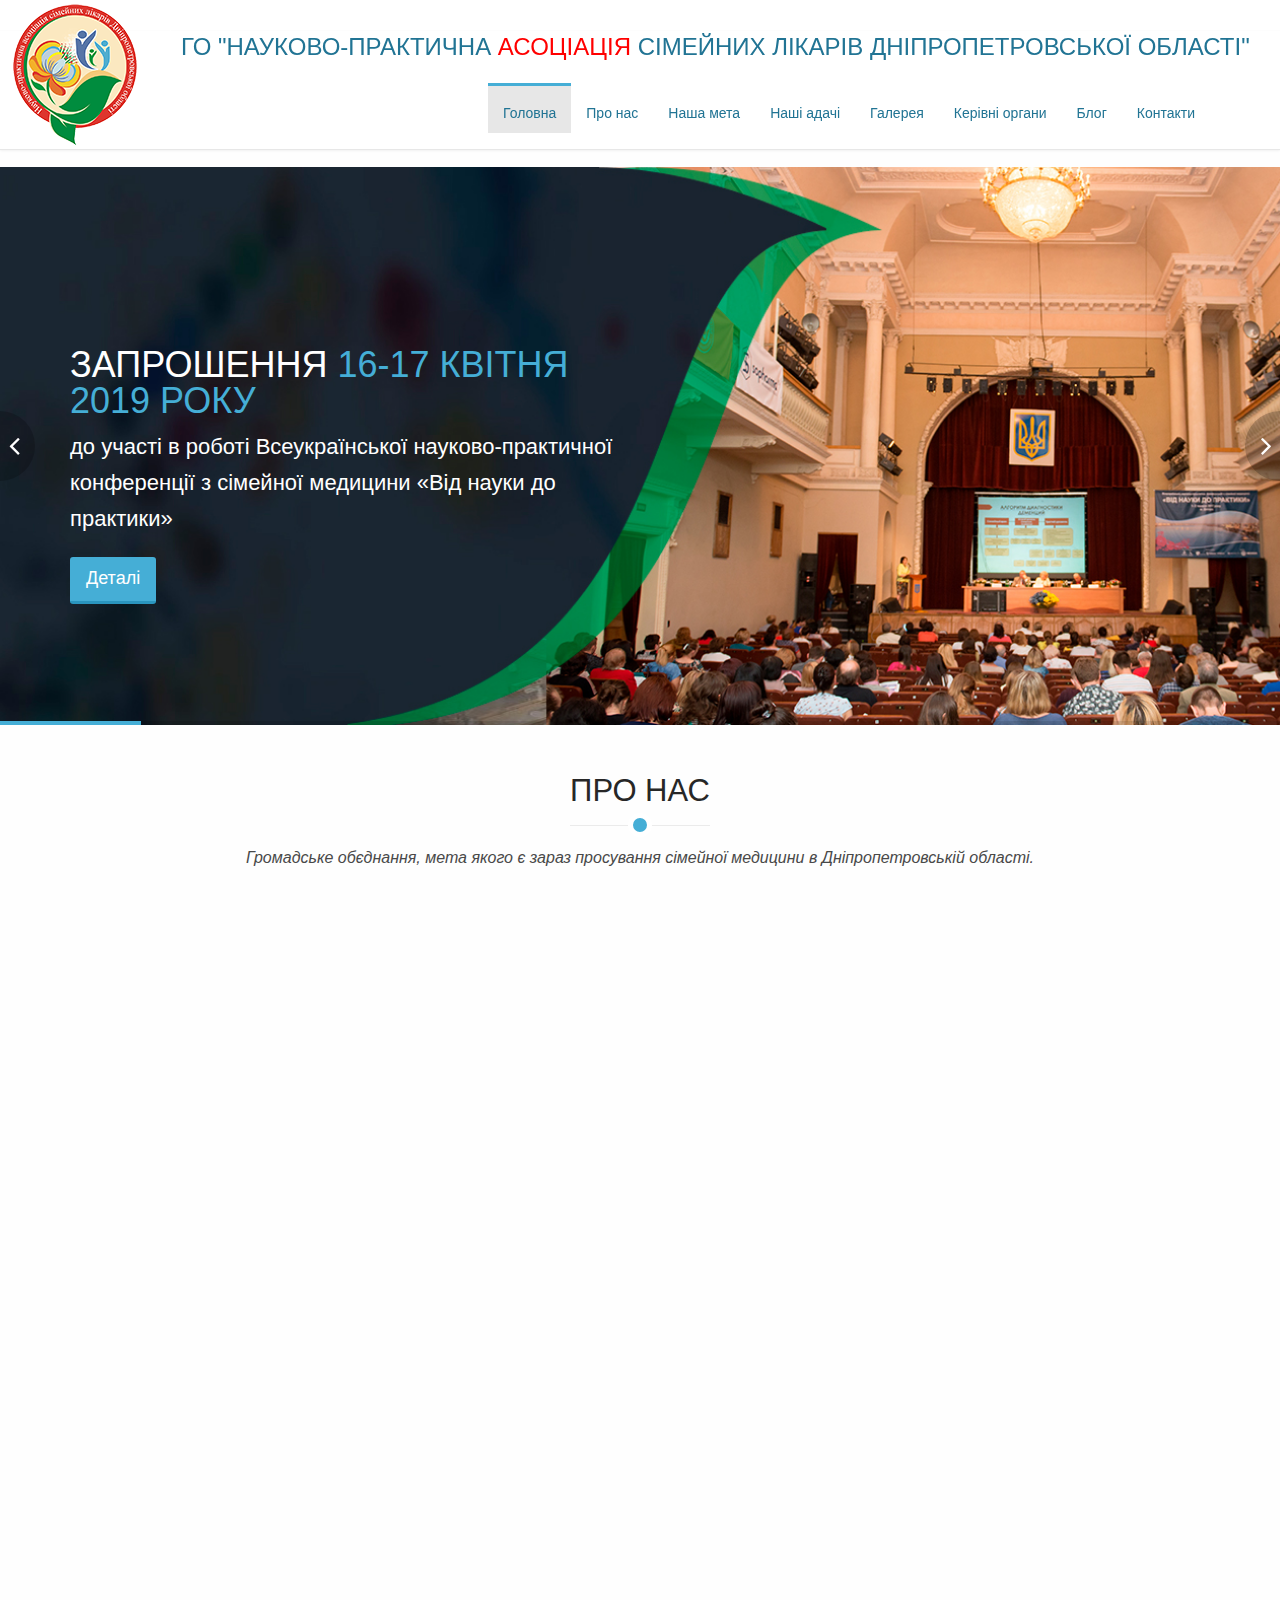
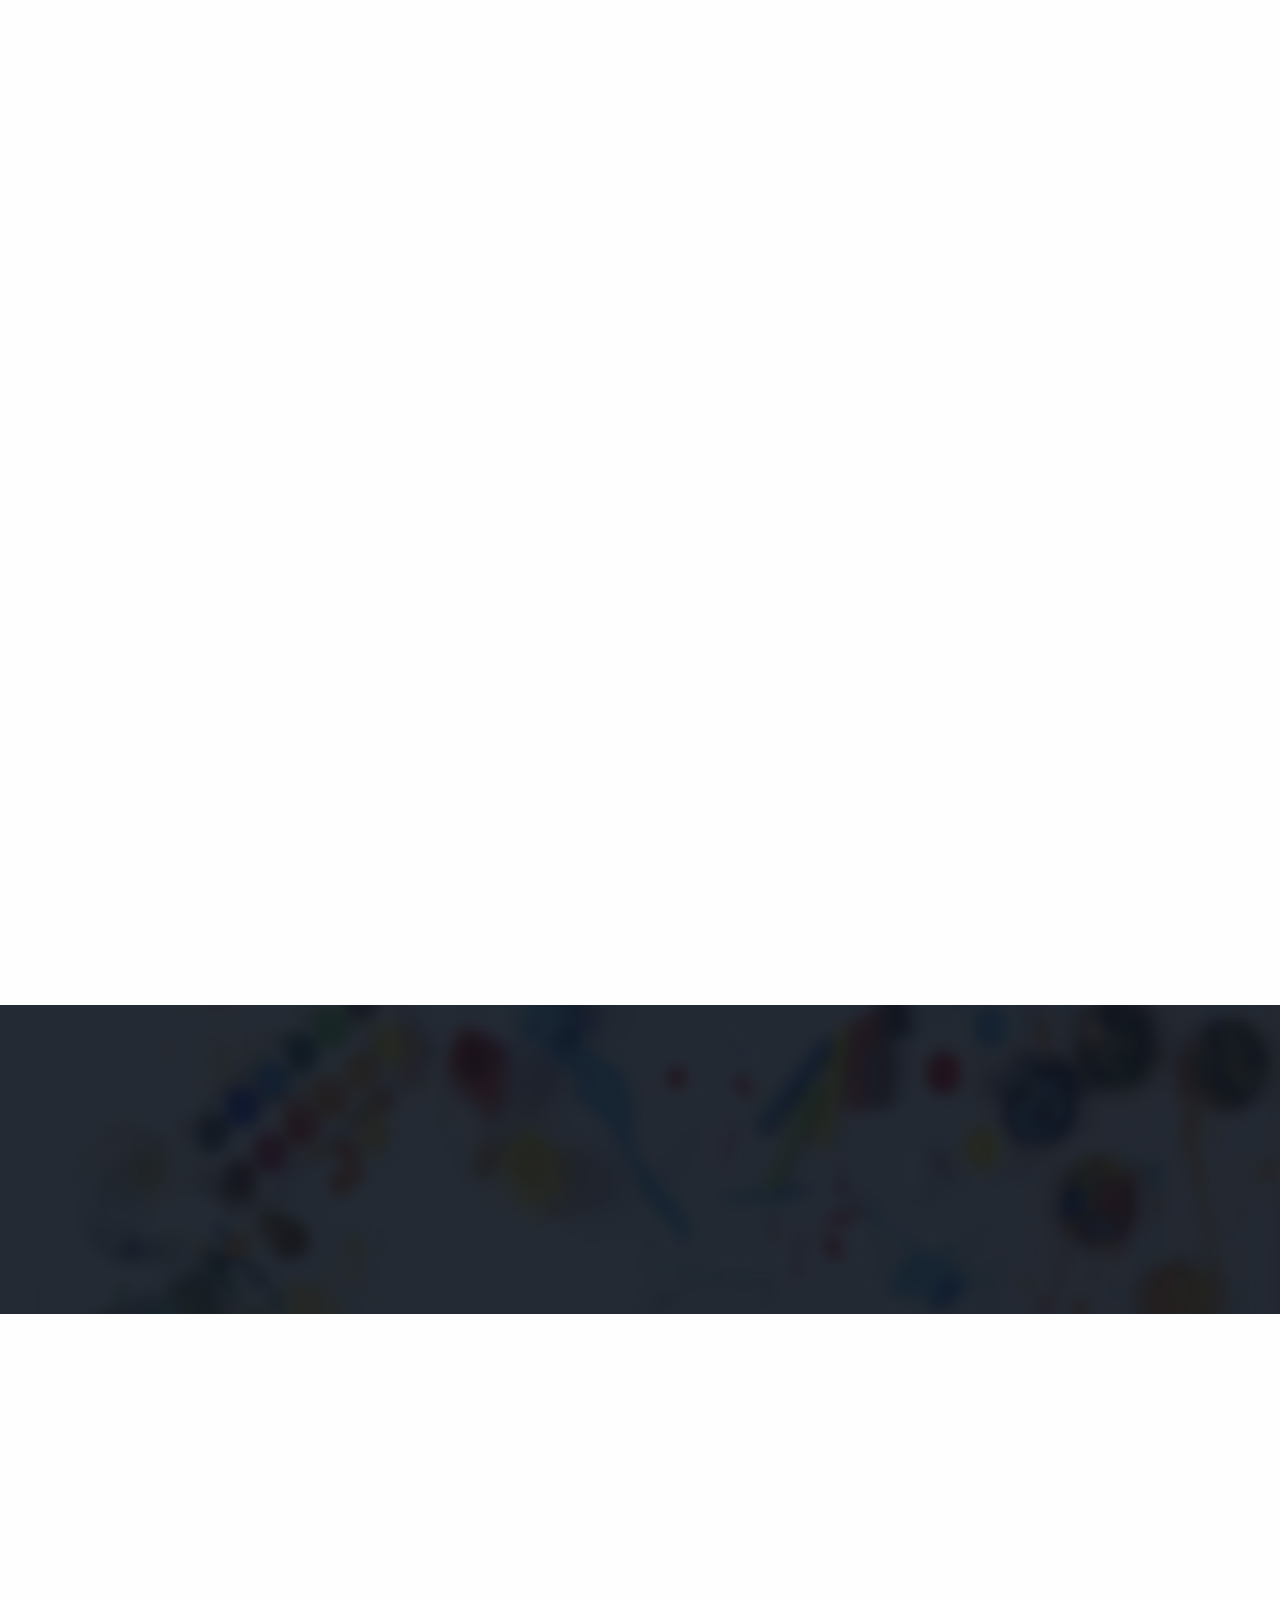
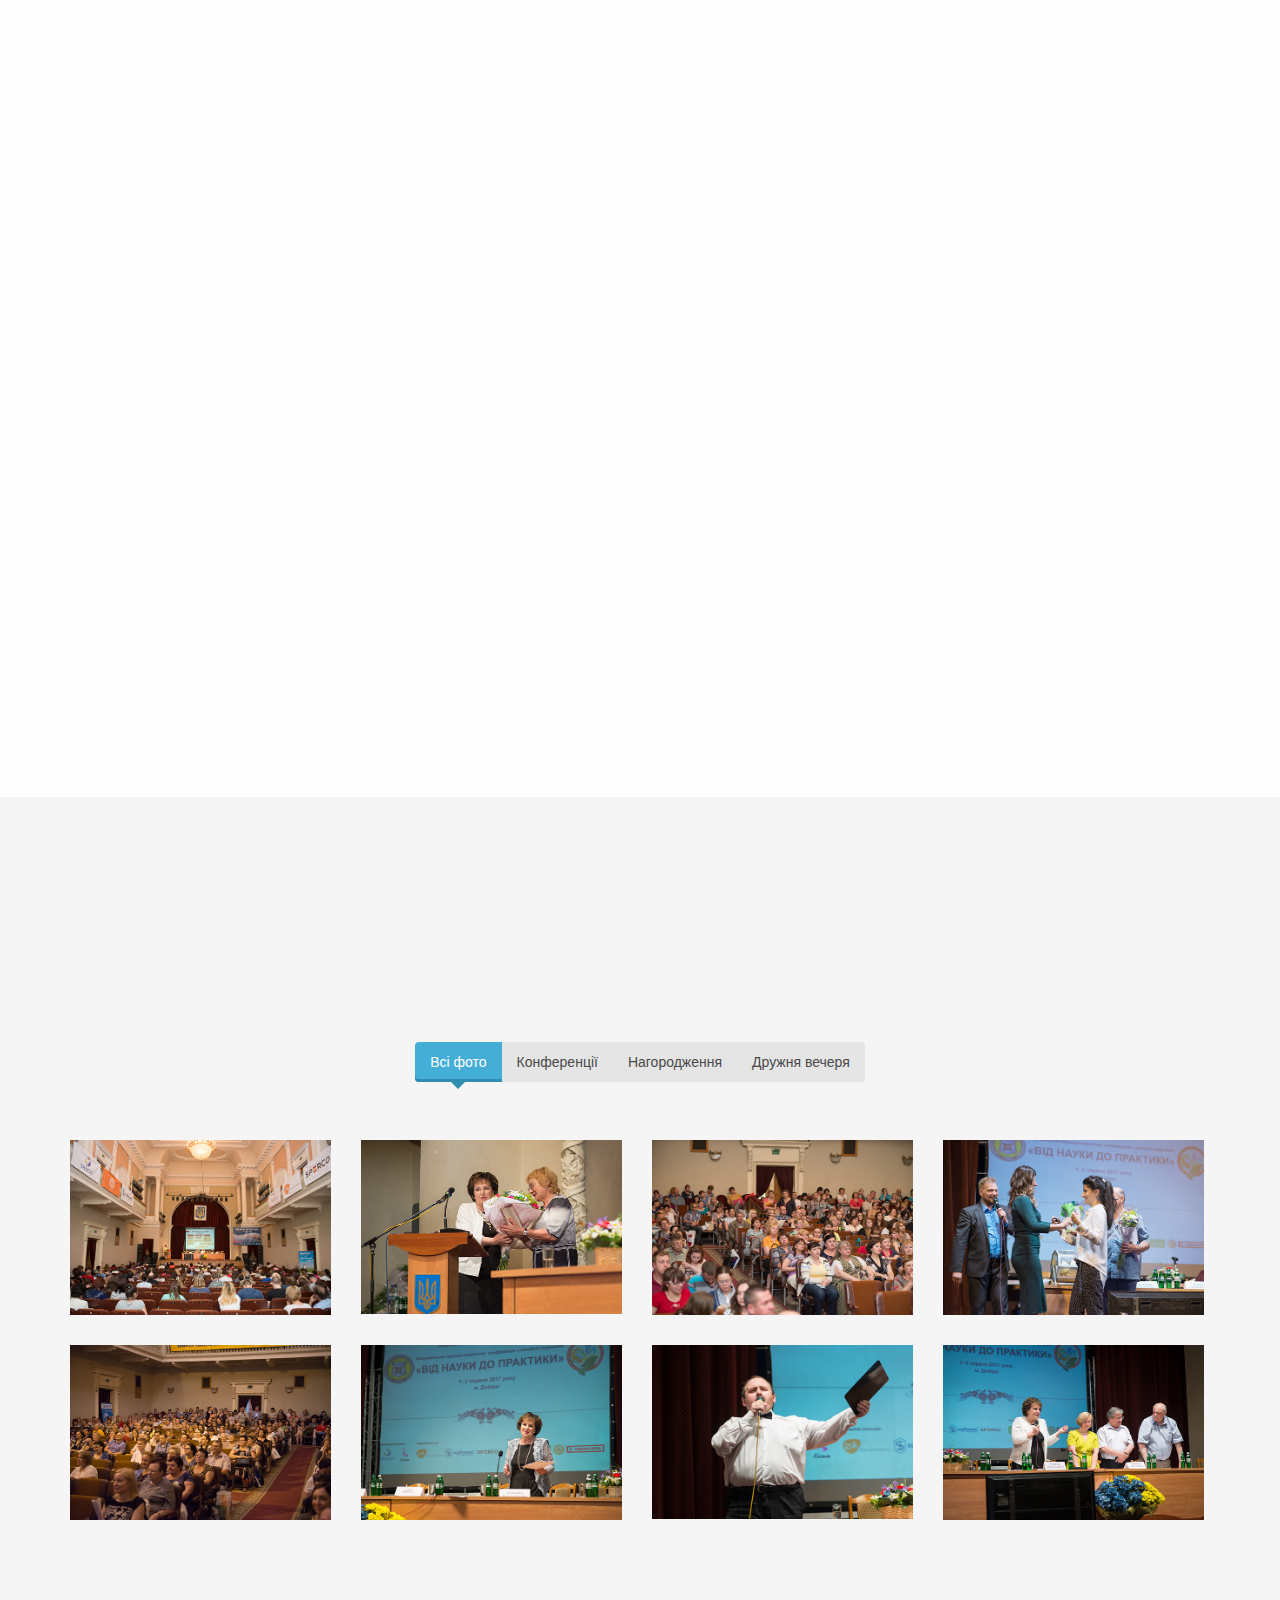
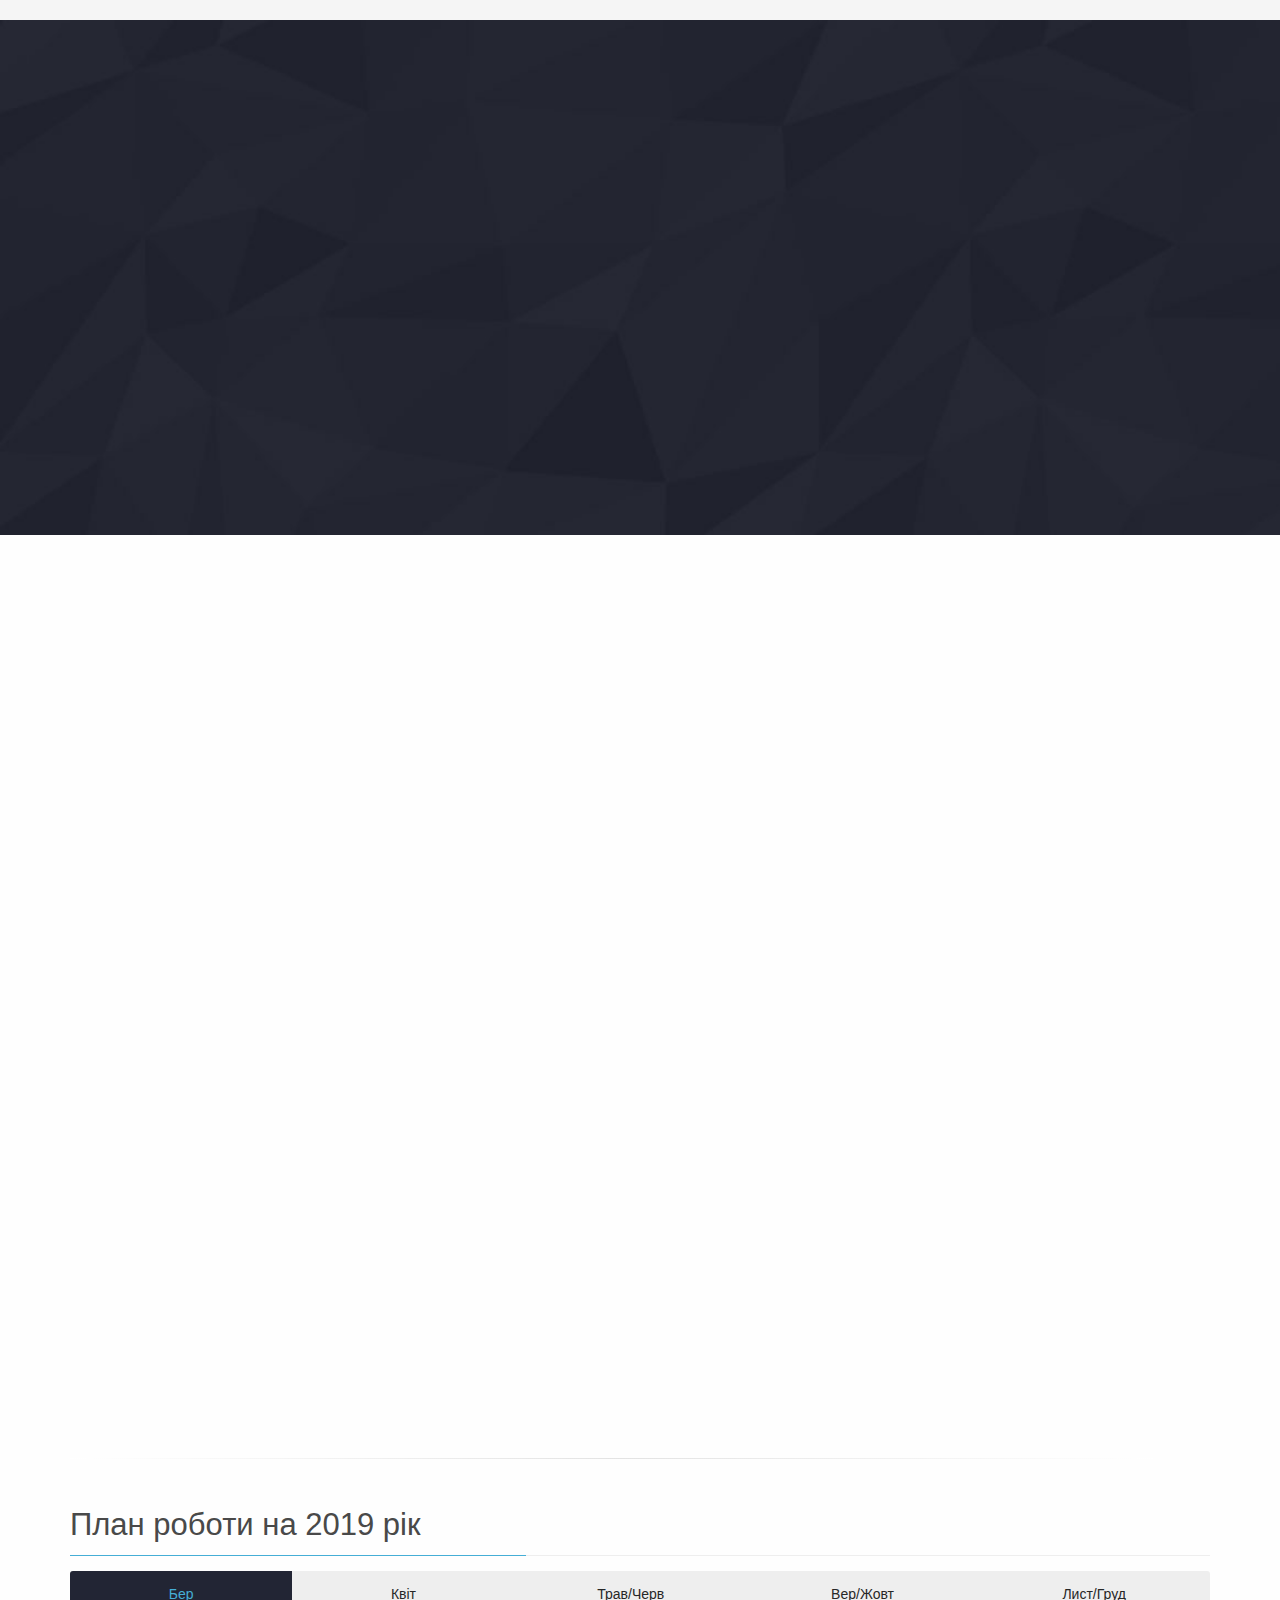
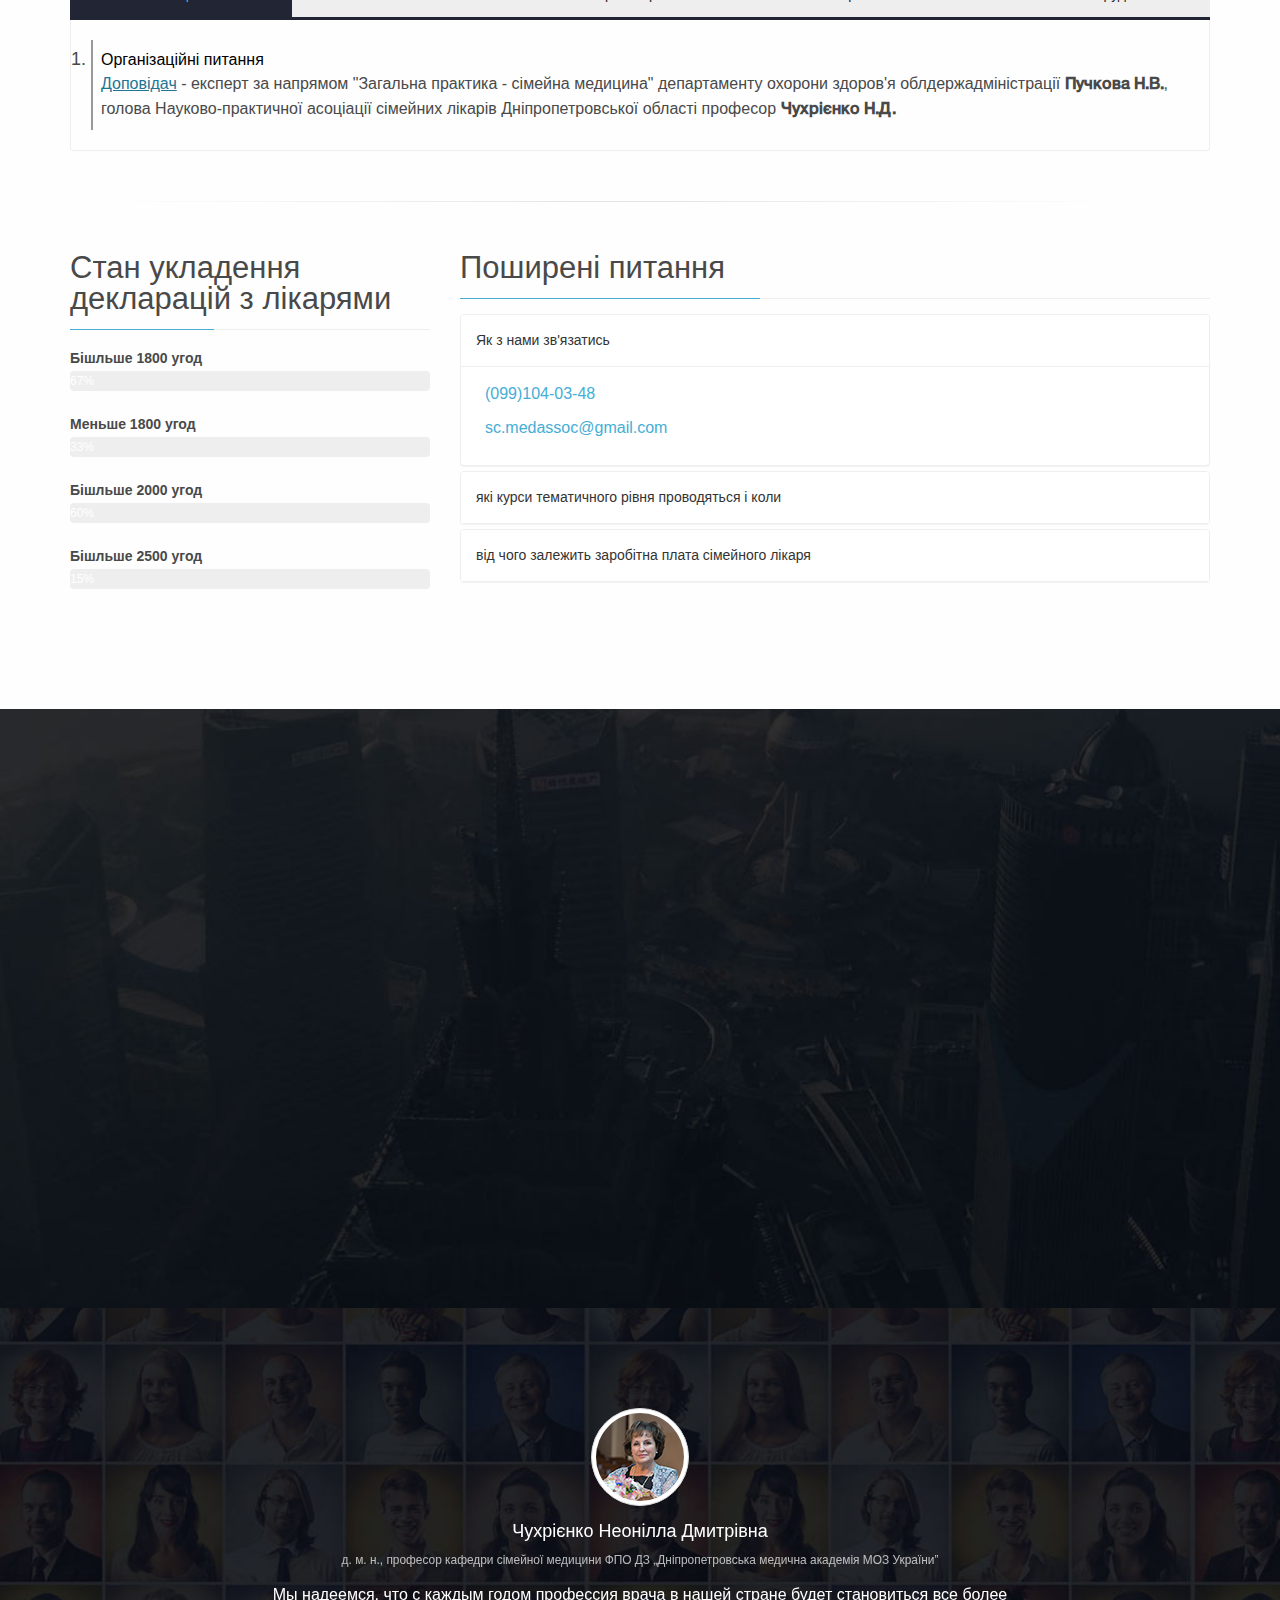
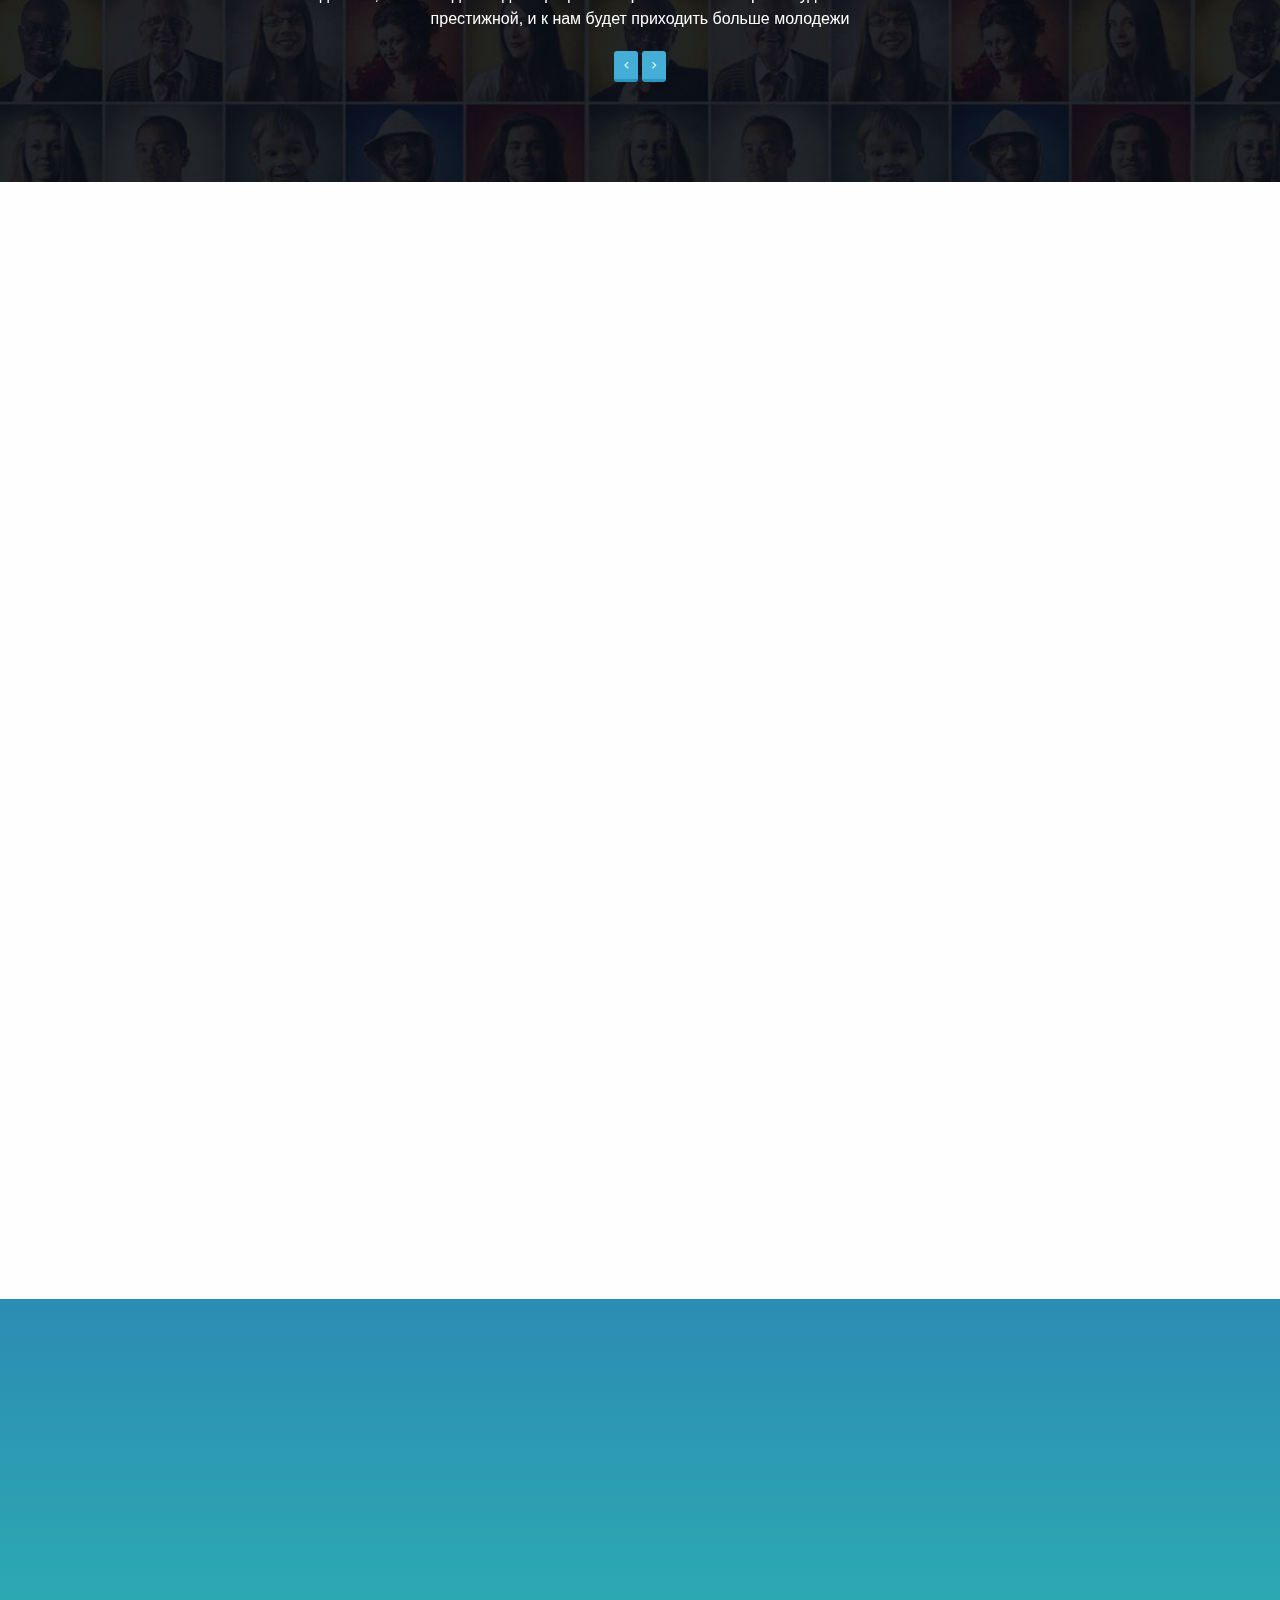
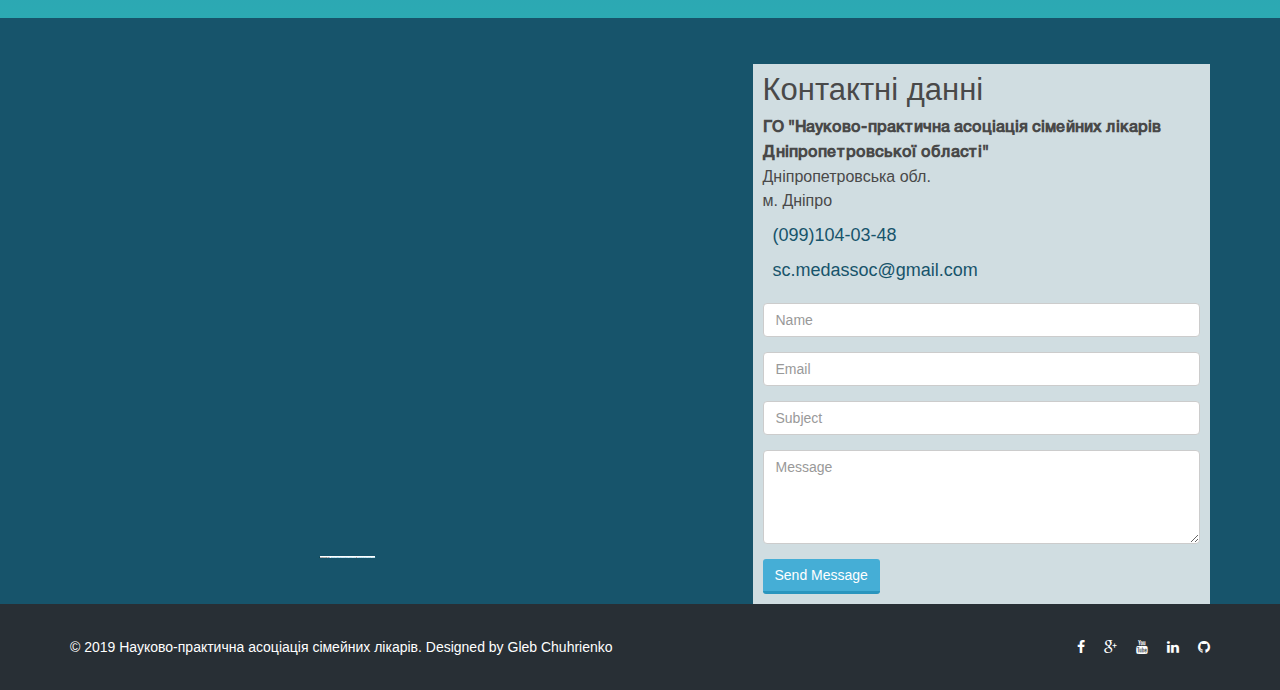
==== commit ae8ee254: "indexchange" ====
--- a/index.html
+++ b/index.html
@@ -15,11 +15,7 @@
     <link href="css/owl.transitions.css" rel="stylesheet">
     <link href="css/prettyPhoto.css" rel="stylesheet">
     <link href="css/main.css" rel="stylesheet">
-    <link href="css/responsive.css" rel="stylesheet">
-    <!--[if lt IE 9]>
-    <script src="js/html5shiv.js"></script>
-    <script src="js/respond.min.js"></script>
-    <![endif]-->       
+    <link href="css/responsive.css" rel="stylesheet">     
     <link rel="shortcut icon" href="images/ico/favicon.ico">
     <link rel="apple-touch-icon-precomposed" sizes="144x144" href="images/ico/apple-touch-icon-144-precomposed.png">
     <link rel="apple-touch-icon-precomposed" sizes="114x114" href="images/ico/apple-touch-icon-114-precomposed.png">
@@ -687,7 +683,7 @@
                             </div>
                             <div id="collapseTwo" class="panel-collapse collapse" role="tabpanel" aria-labelledby="headingTwo">
                                 <div class="panel-body">
-                                    <img class="img-responsive" src="images/plan/tu.jpg" alt="">
+                                    <p style="height: 200px;">asfsdf<img class="img-responsive" src="images/plan/tu.jpg" alt=""></p>
                                 </div>
                             </div>
                         </div>
@@ -945,21 +941,14 @@
         </div>
     </footer><!--/#footer-->
 
-
-    <!-- <link rel="stylesheet" href="https://maxcdn.bootstrapcdn.com/bootstrap/3.3.7/css/bootstrap.min.css"> -->
-    <!-- <script src="https://cdnjs.cloudflare.com/ajax/libs/jquery/3.3.1/jquery.min.js"></script> -->
     <script src="js/jquery.js"></script>
-    <!-- <script src="https://maxcdn.bootstrapcdn.com/bootstrap/3.3.7/js/bootstrap.min.js"></script> -->
     <script src="js/bootstrap.min.js"></script>
     <script src="js/owl.carousel.min.js"></script>
     <script src="js/mousescroll.js"></script>
     <script src="js/smoothscroll.js"></script>
     <script src="js/jquery.prettyPhoto.js"></script>
-    <!-- <script src="https://cdnjs.cloudflare.com/ajax/libs/prettyPhoto/3.1.6/js/jquery.prettyPhoto.min.js"></script> -->
     <script src="js/jquery.isotope.min.js"></script>
     <script src="js/jquery.inview.min.js"></script>
-    <!-- <script src="https://cdnjs.cloudflare.com/ajax/libs/jquery.isotope/3.0.6/isotope.pkgd.min.js"></script> -->
-    <!-- <script src="https://cdnjs.cloudflare.com/ajax/libs/jquery.inview/1.0.0/jquery.inview.min.js"></script> -->
     <script src="js/wow.min.js"></script>    
     <script src="js/main.js"></script>
 </html>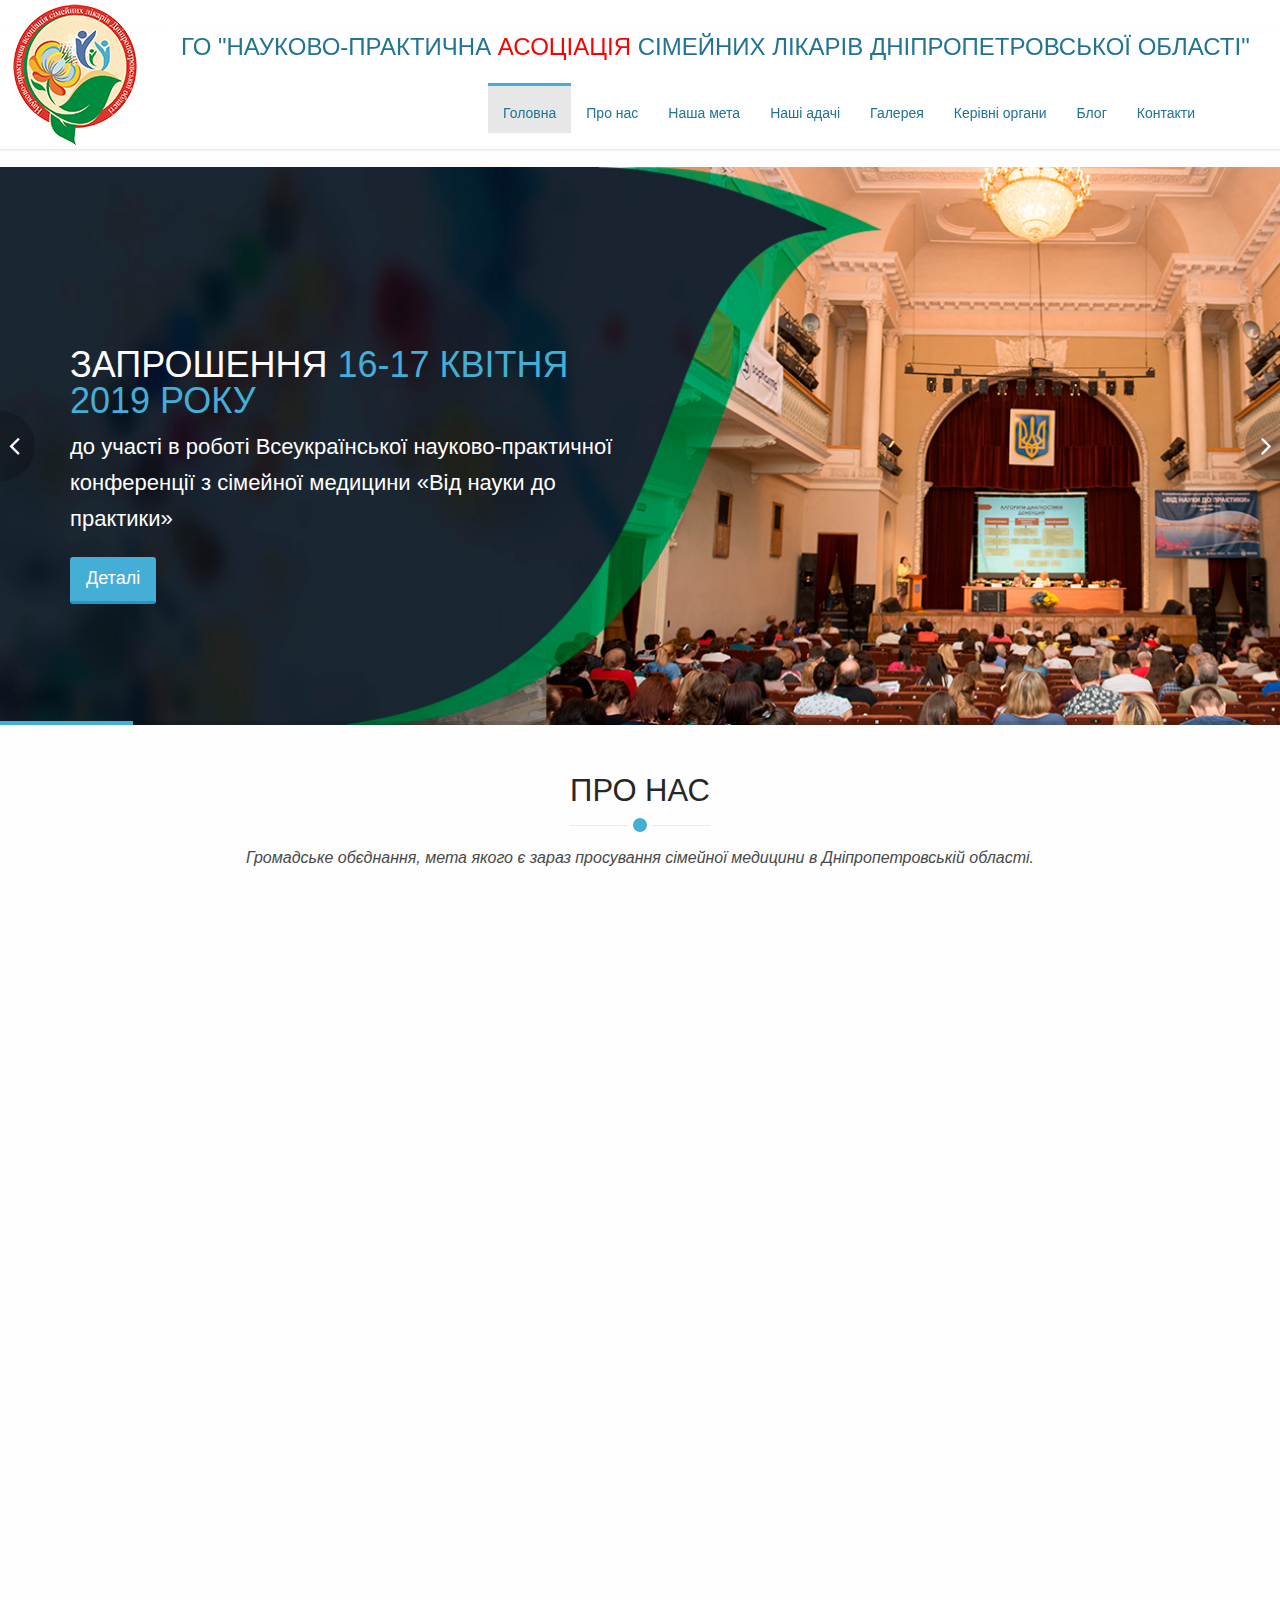
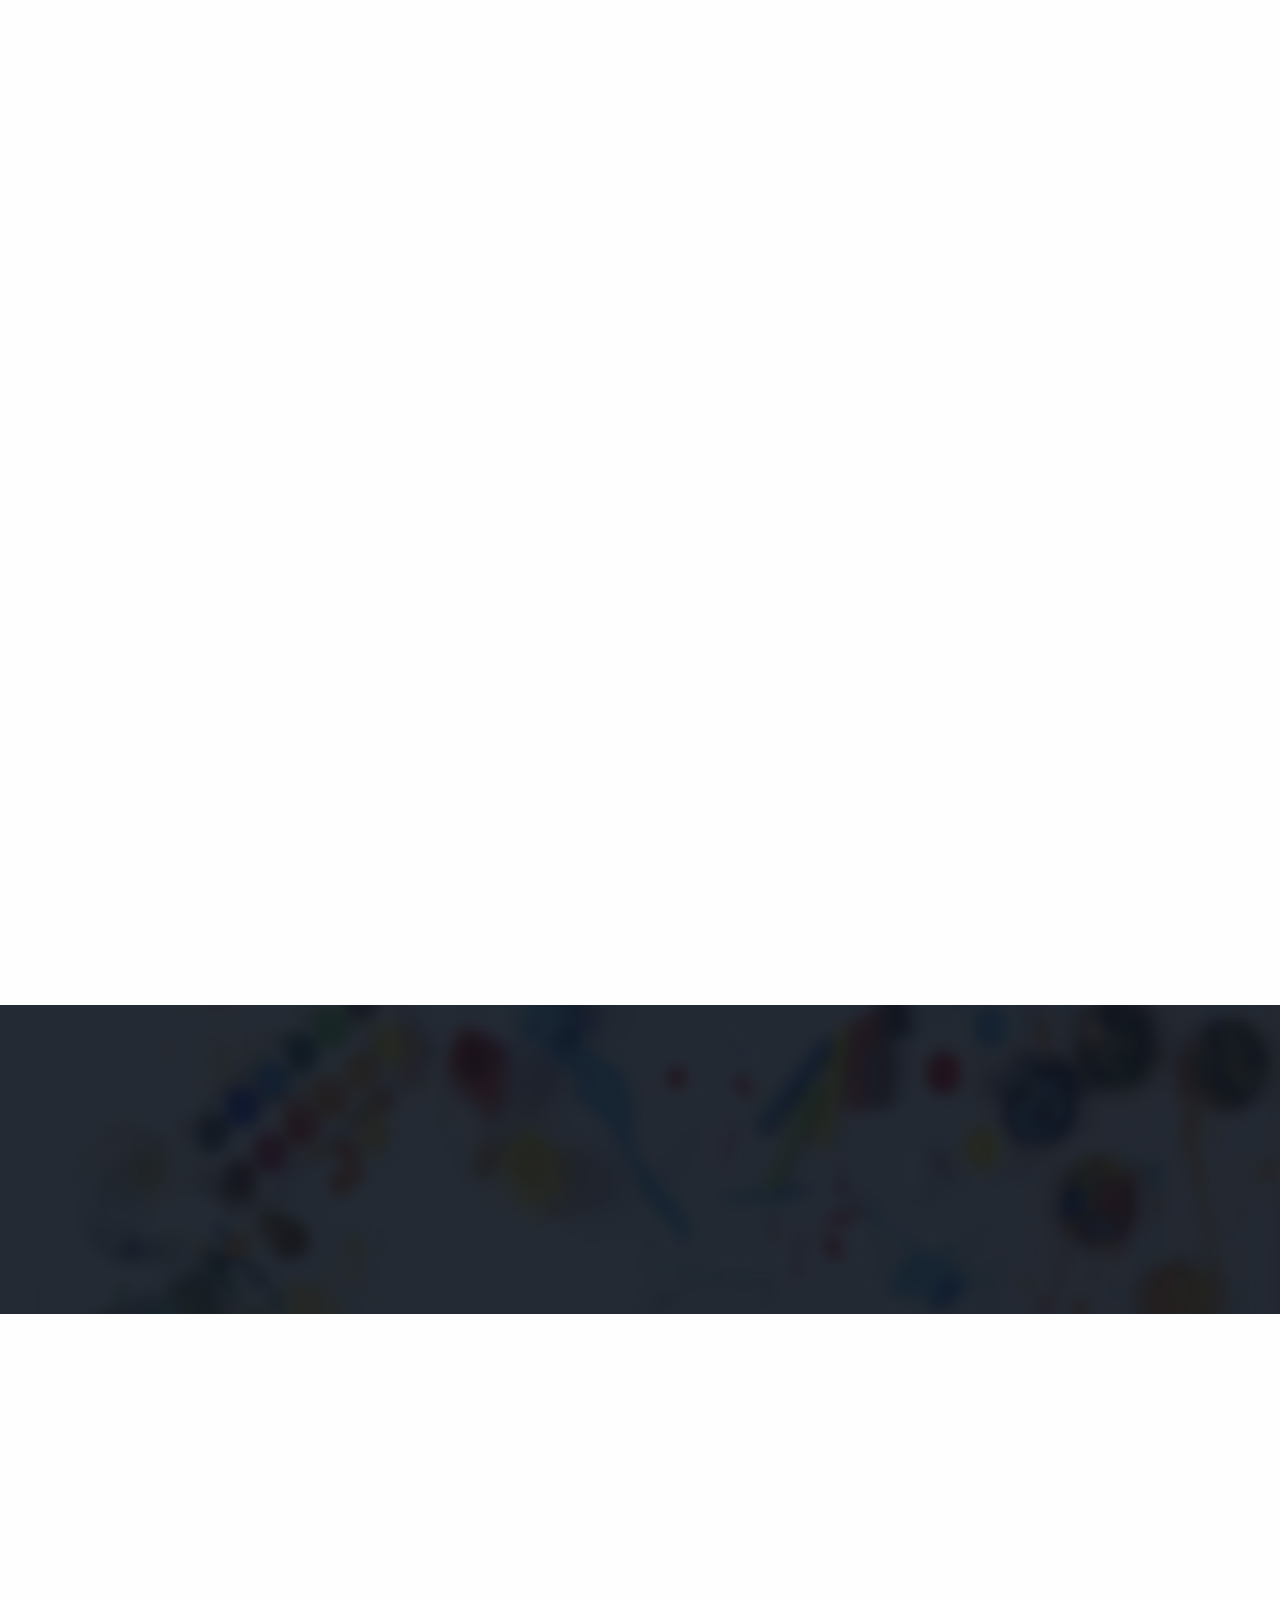
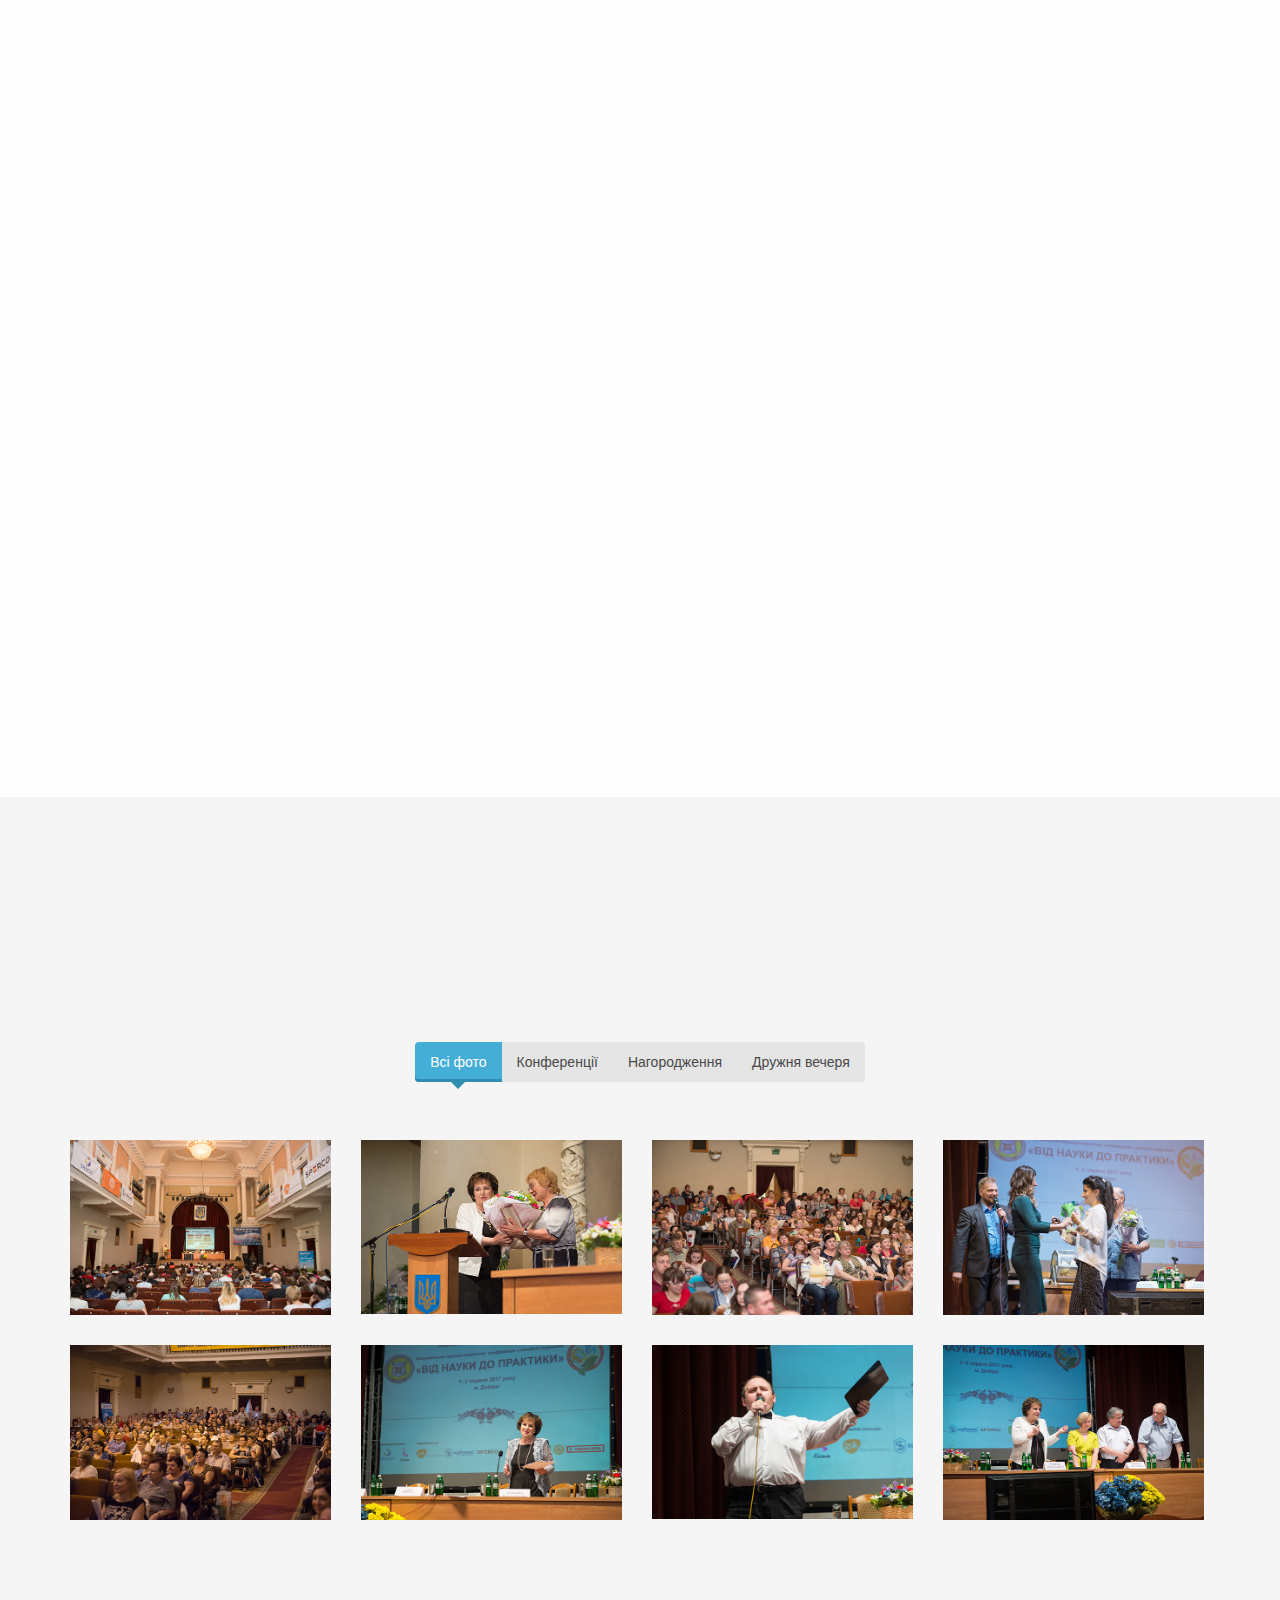
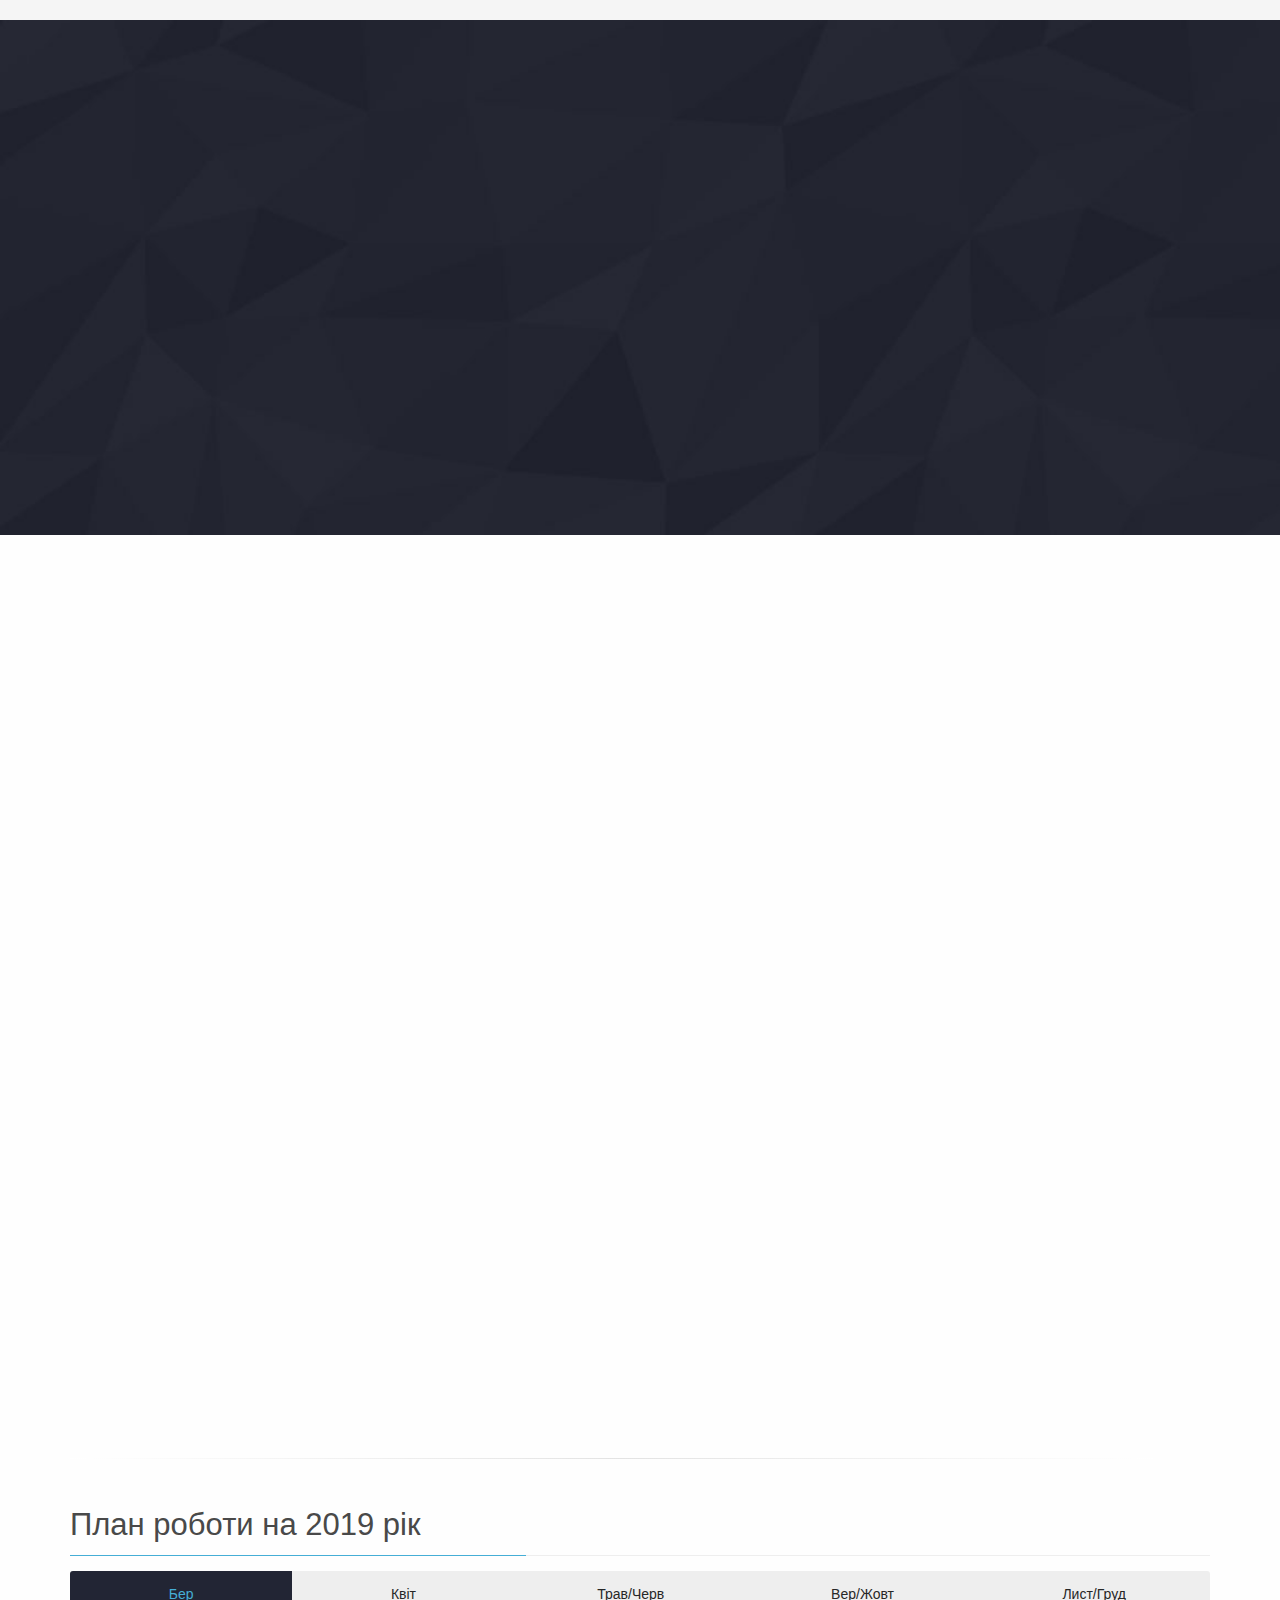
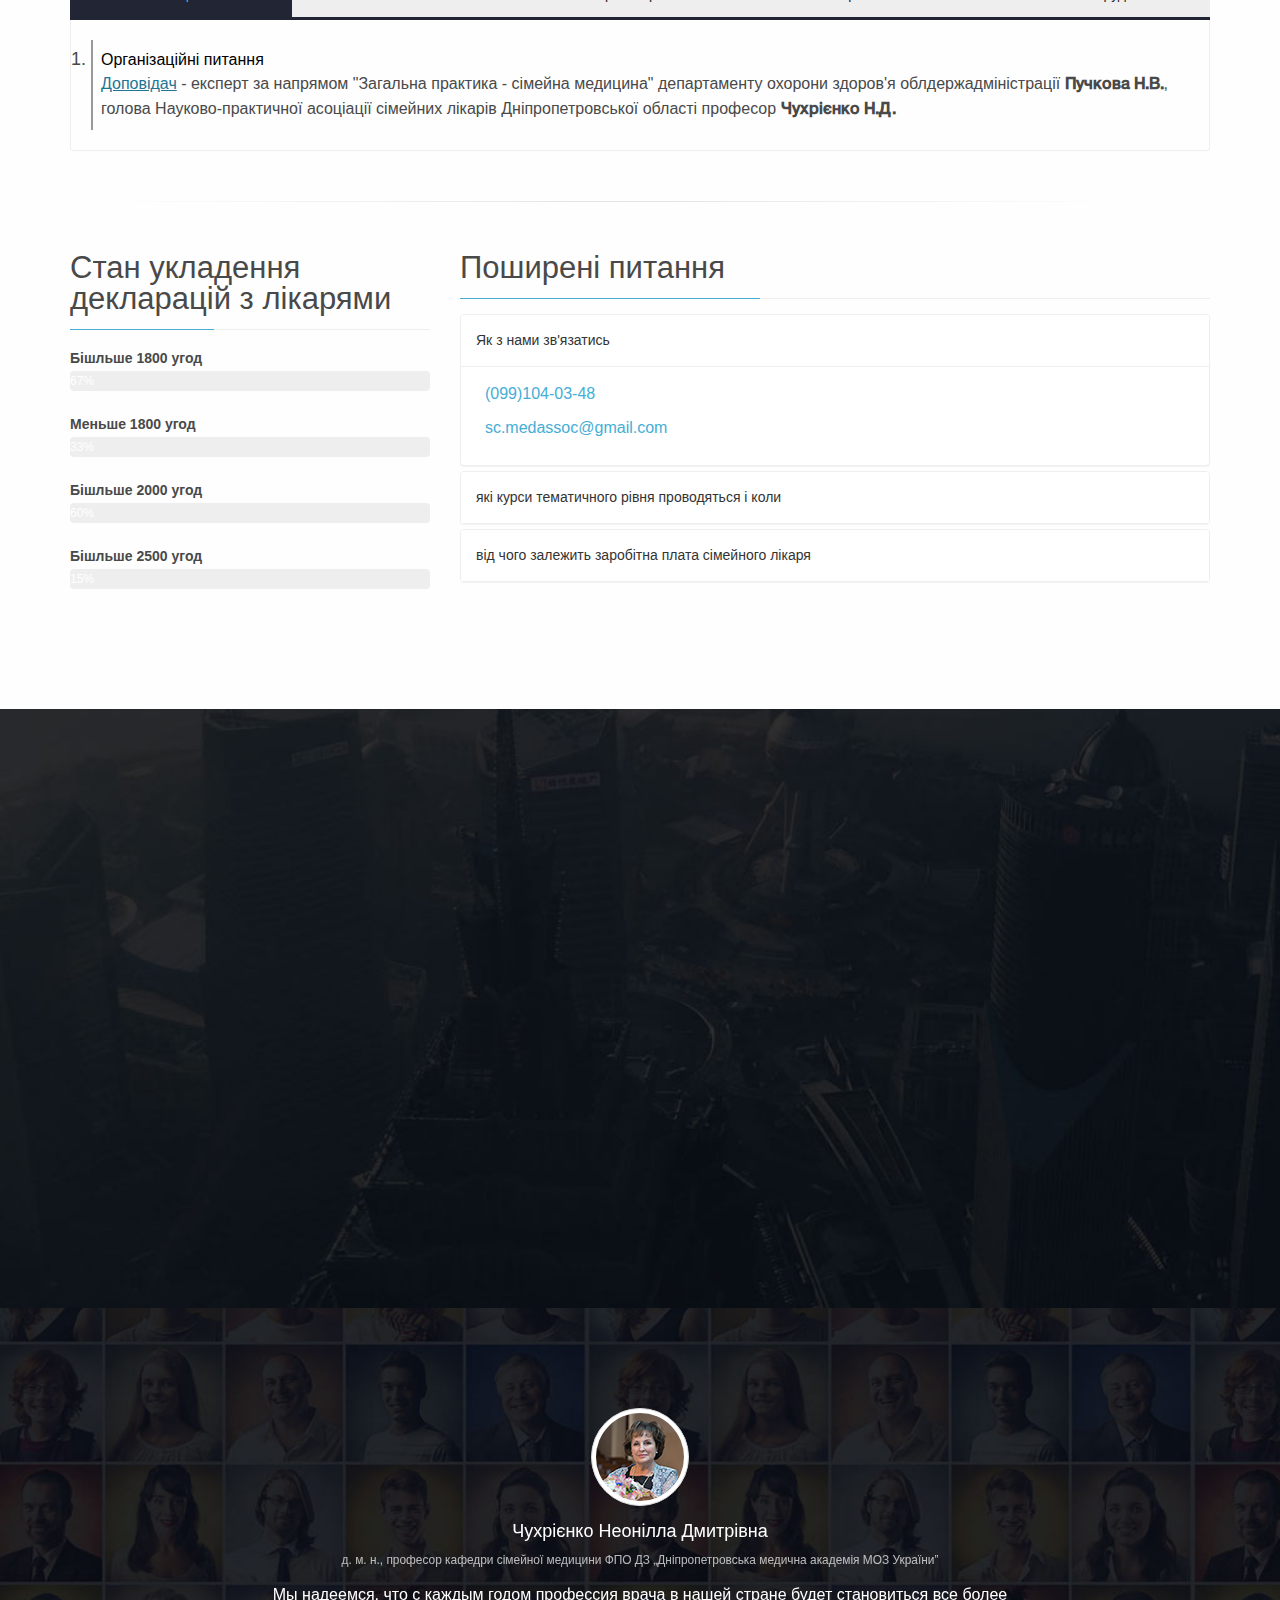
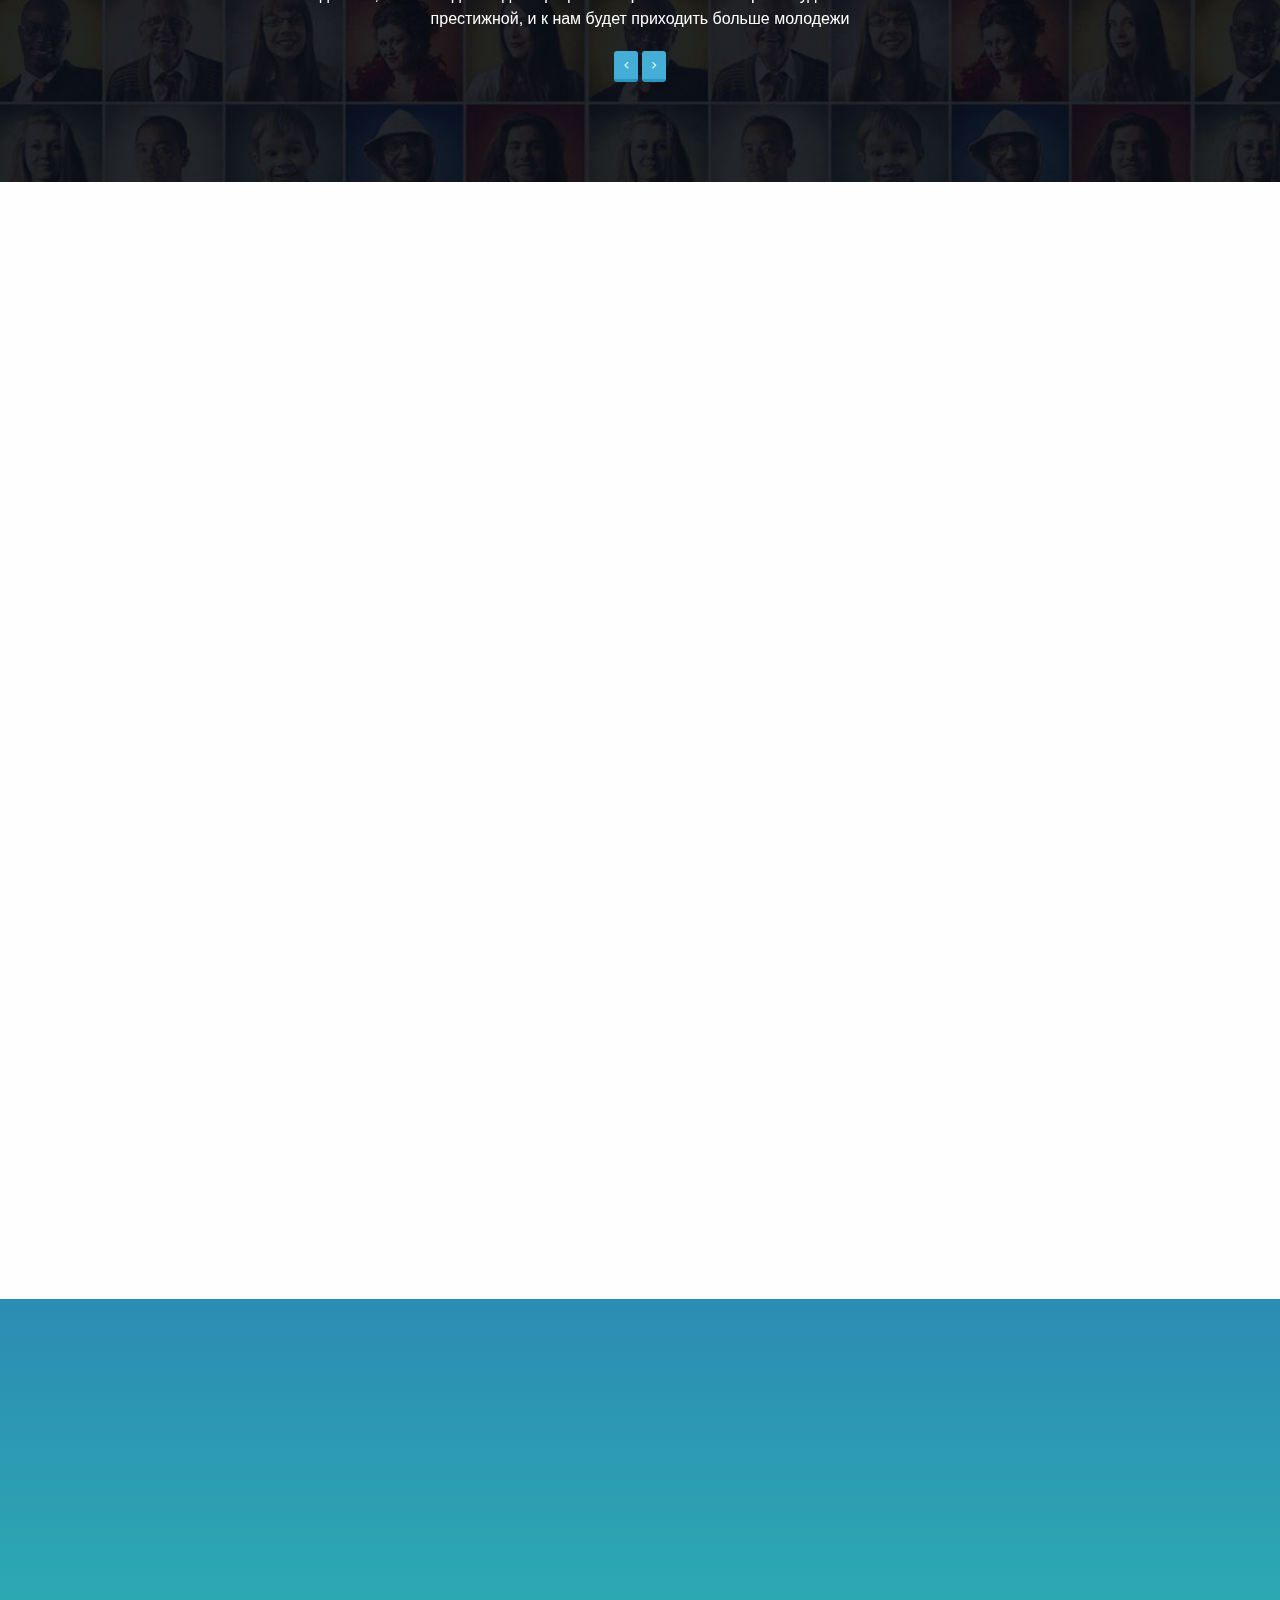
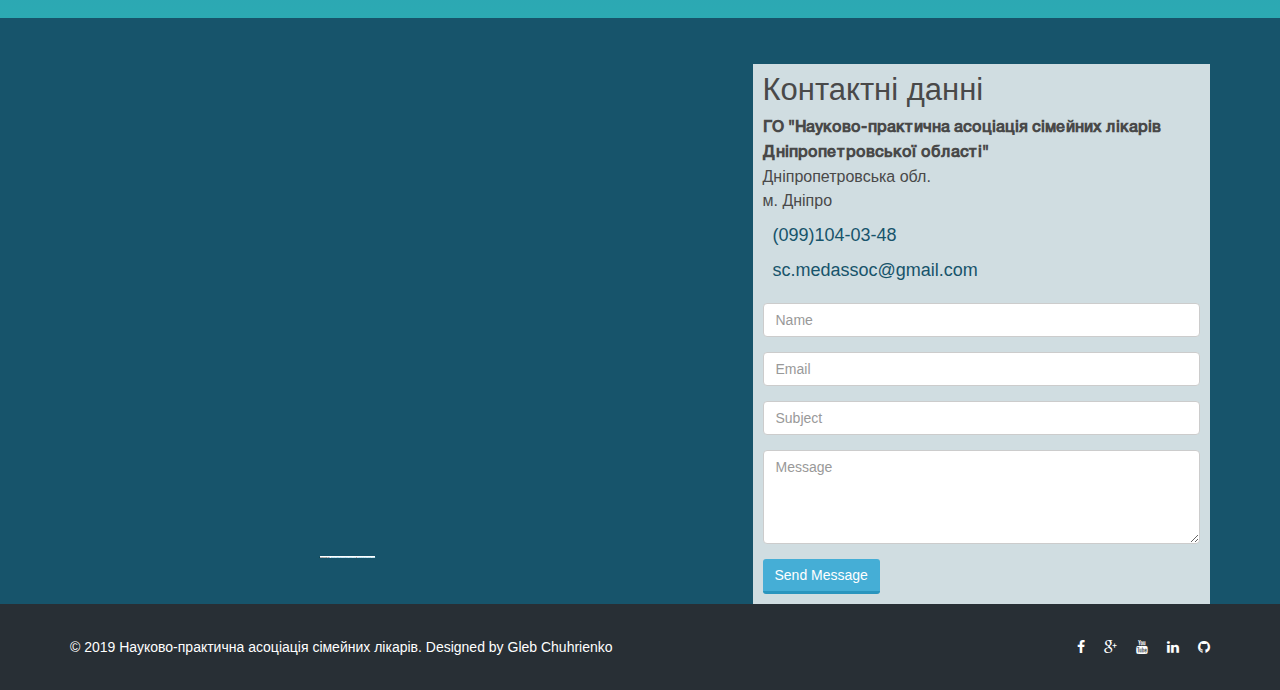
==== commit 66e43f50: "tu" ====
--- a/index.html
+++ b/index.html
@@ -683,7 +683,7 @@
                             </div>
                             <div id="collapseTwo" class="panel-collapse collapse" role="tabpanel" aria-labelledby="headingTwo">
                                 <div class="panel-body">
-                                    <p style="height: 200px;">asfsdf<img class="img-responsive" src="images/plan/tu.jpg" alt=""></p>
+                                    <p class="imgcontent"><img class="img-responsive" src="images/plan/tu.jpg" alt=""></p>
                                 </div>
                             </div>
                         </div>
--- a/css/main.css
+++ b/css/main.css
@@ -907,6 +907,11 @@
   box-shadow: none;
 }
 
+.panel-group .imgcontent {
+  height: 500px;
+  border: 1px soliid red;
+}
+
 .nav.main-tab {
   background: #eee;
   border-bottom: 3px solid #222534;
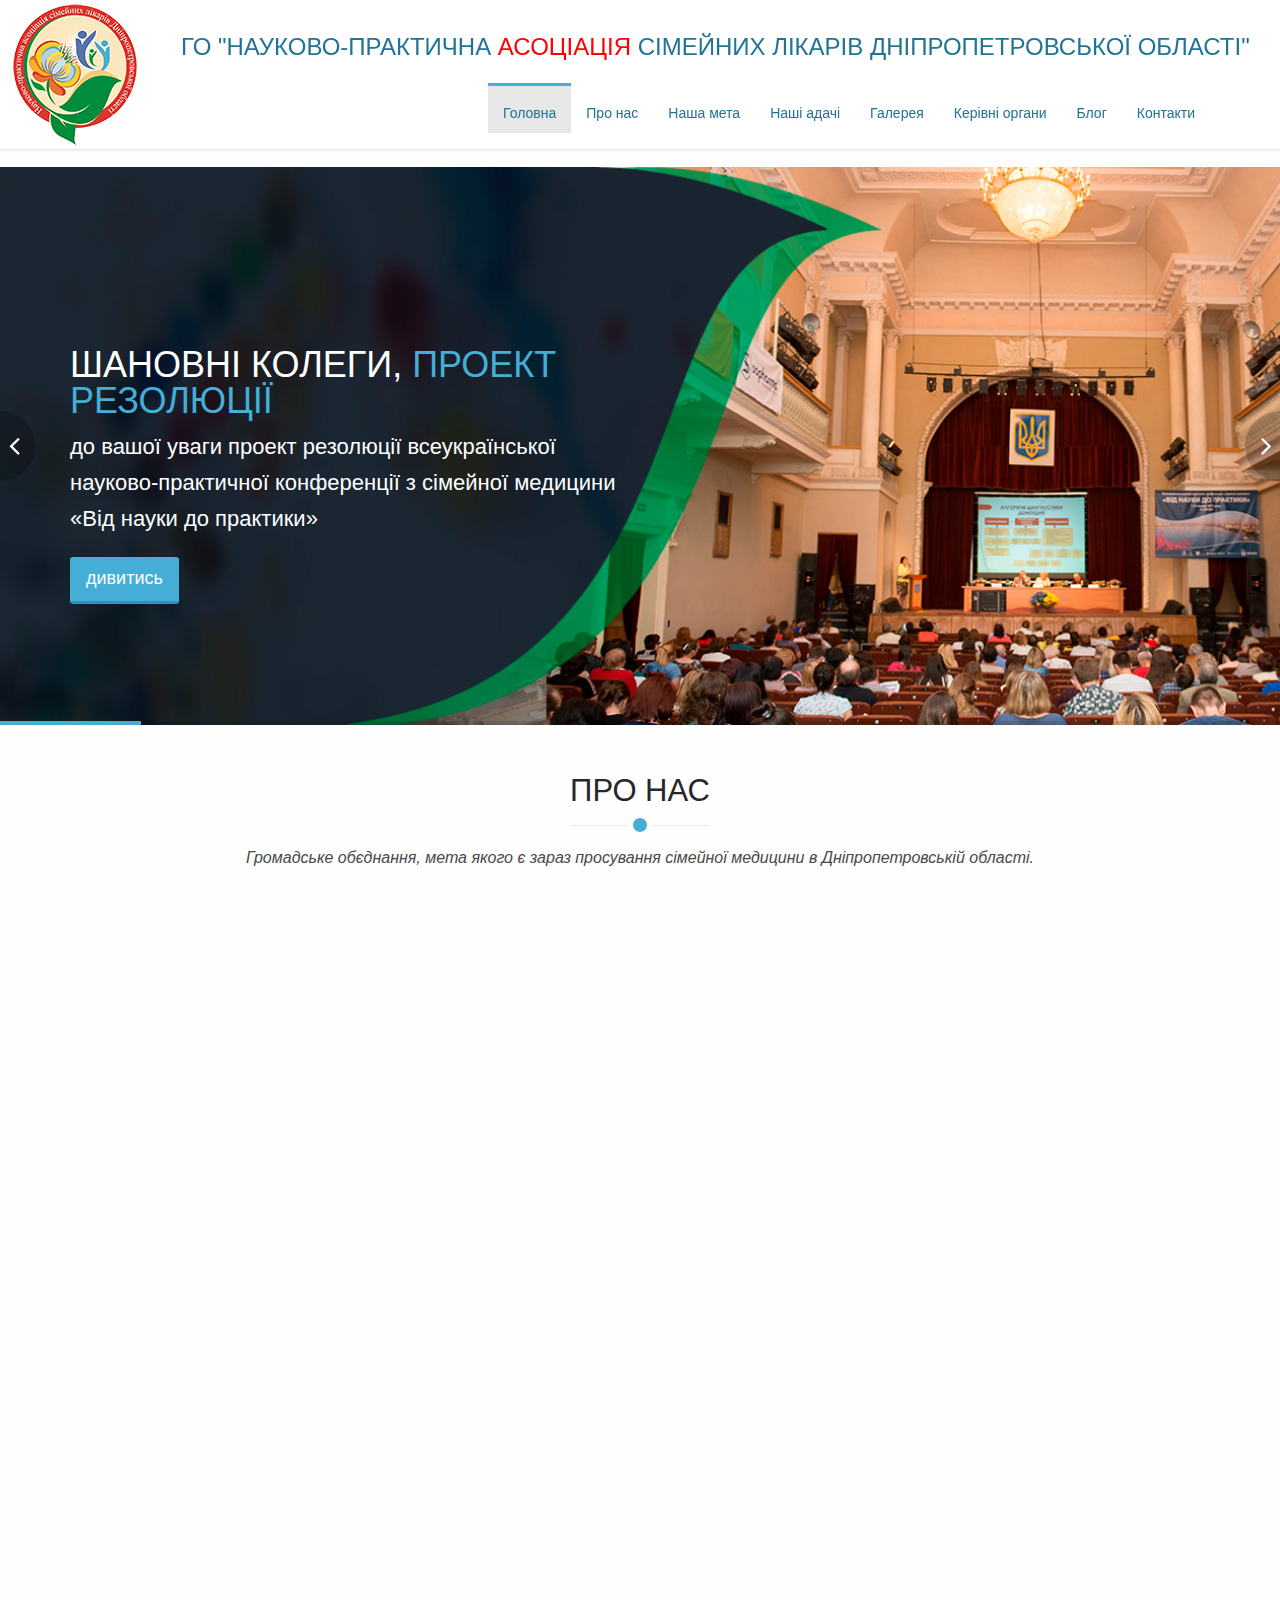
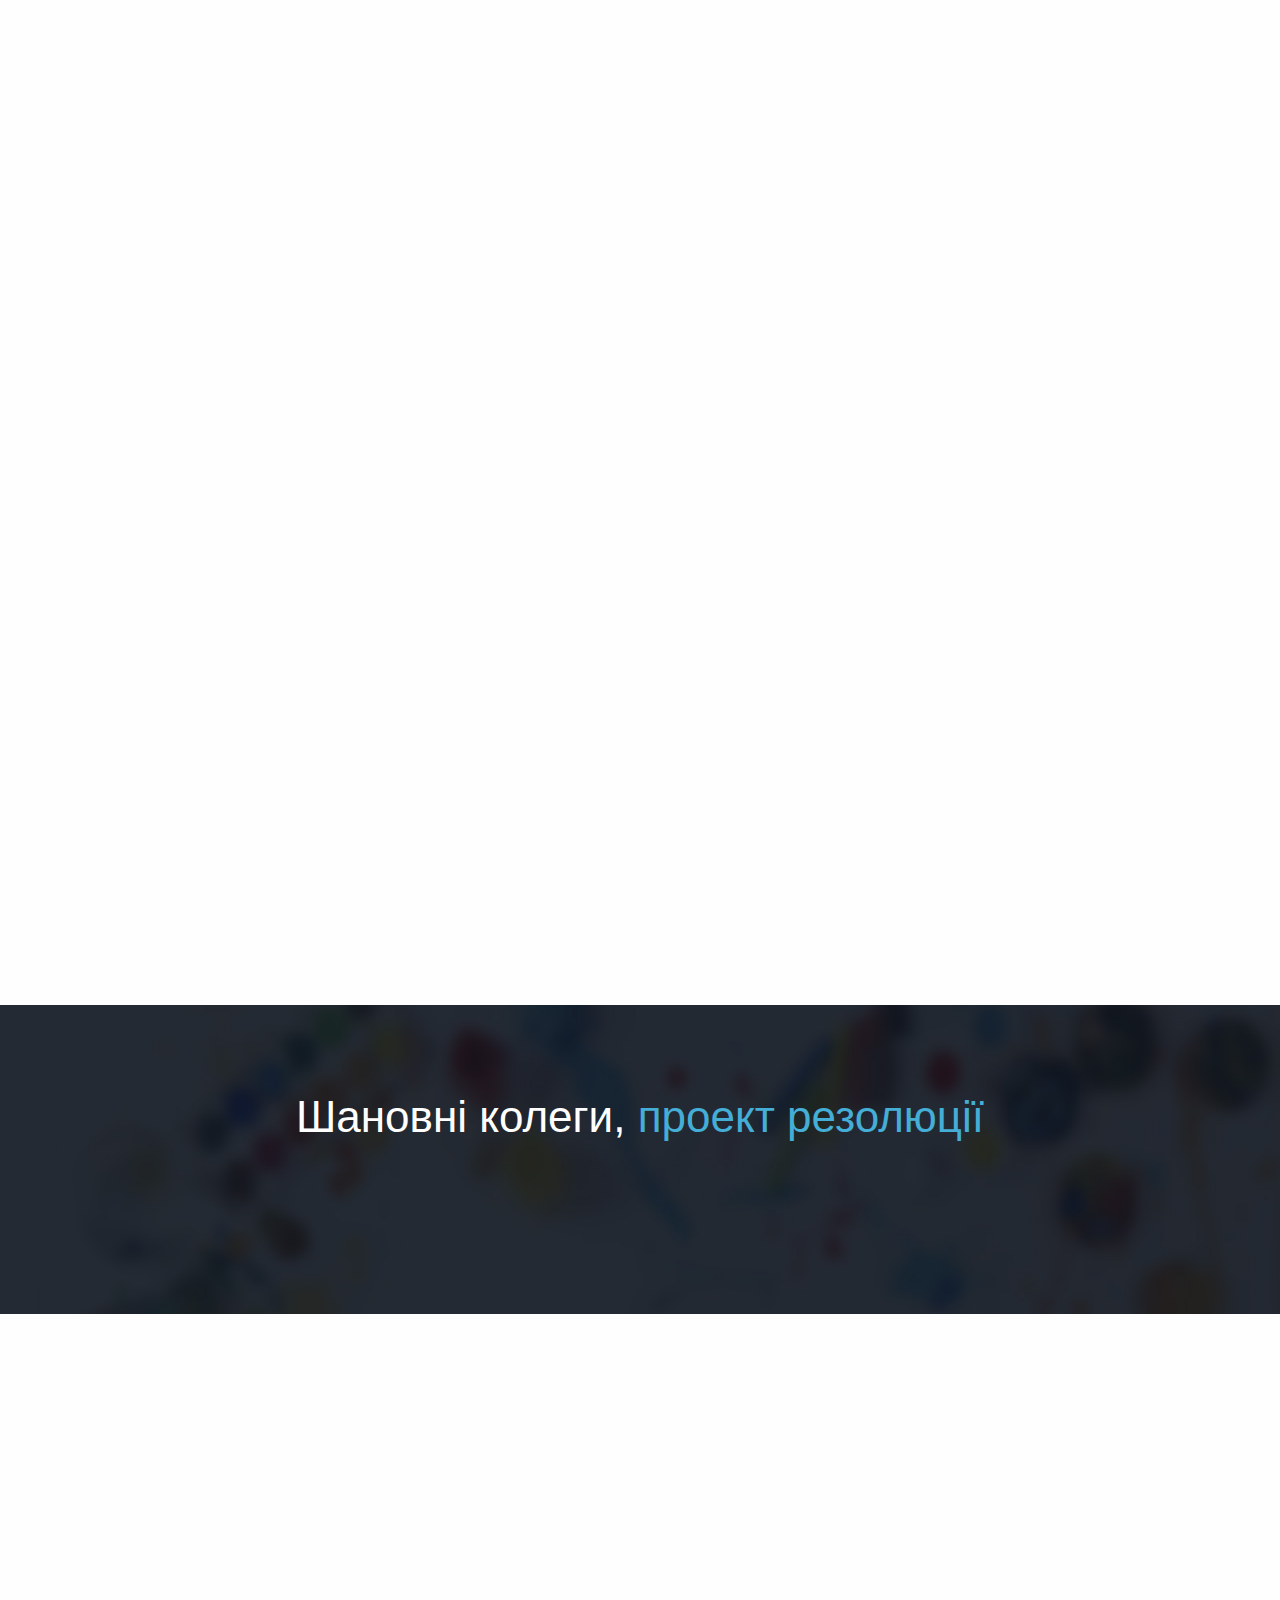
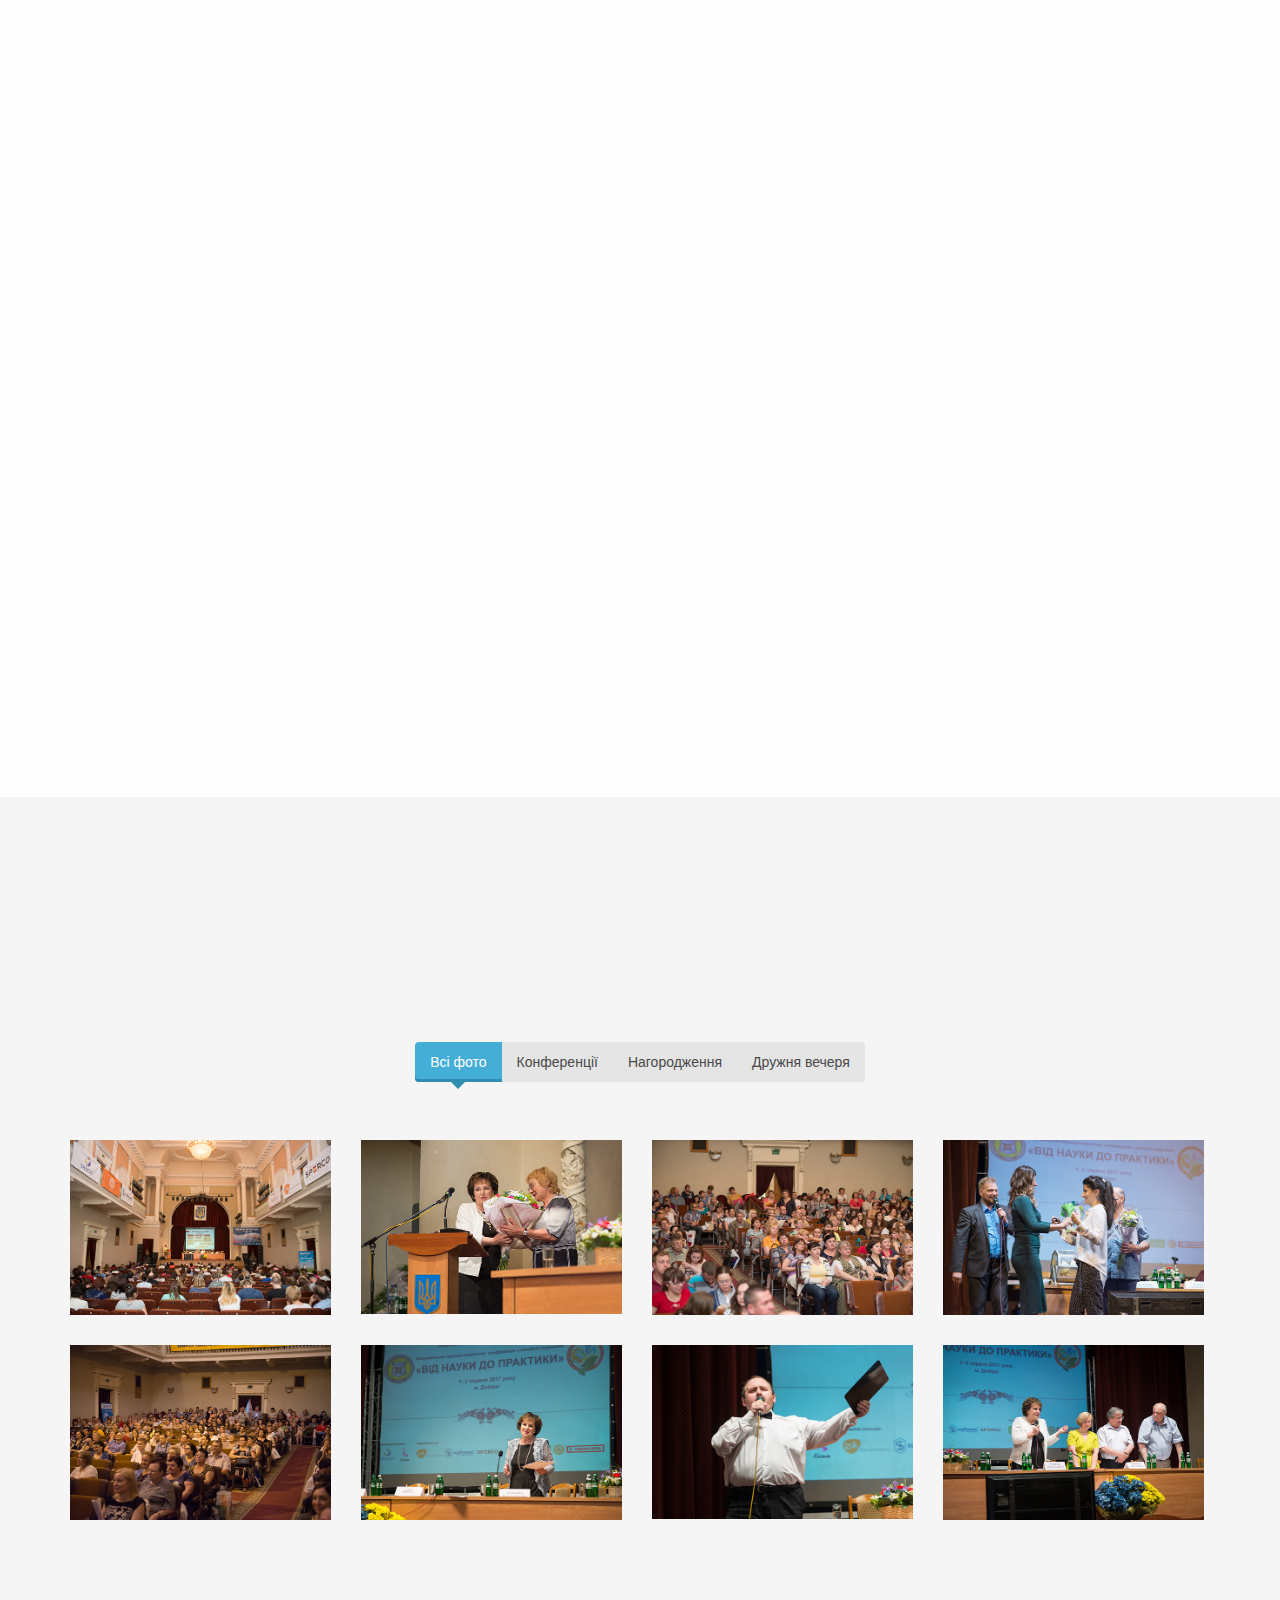
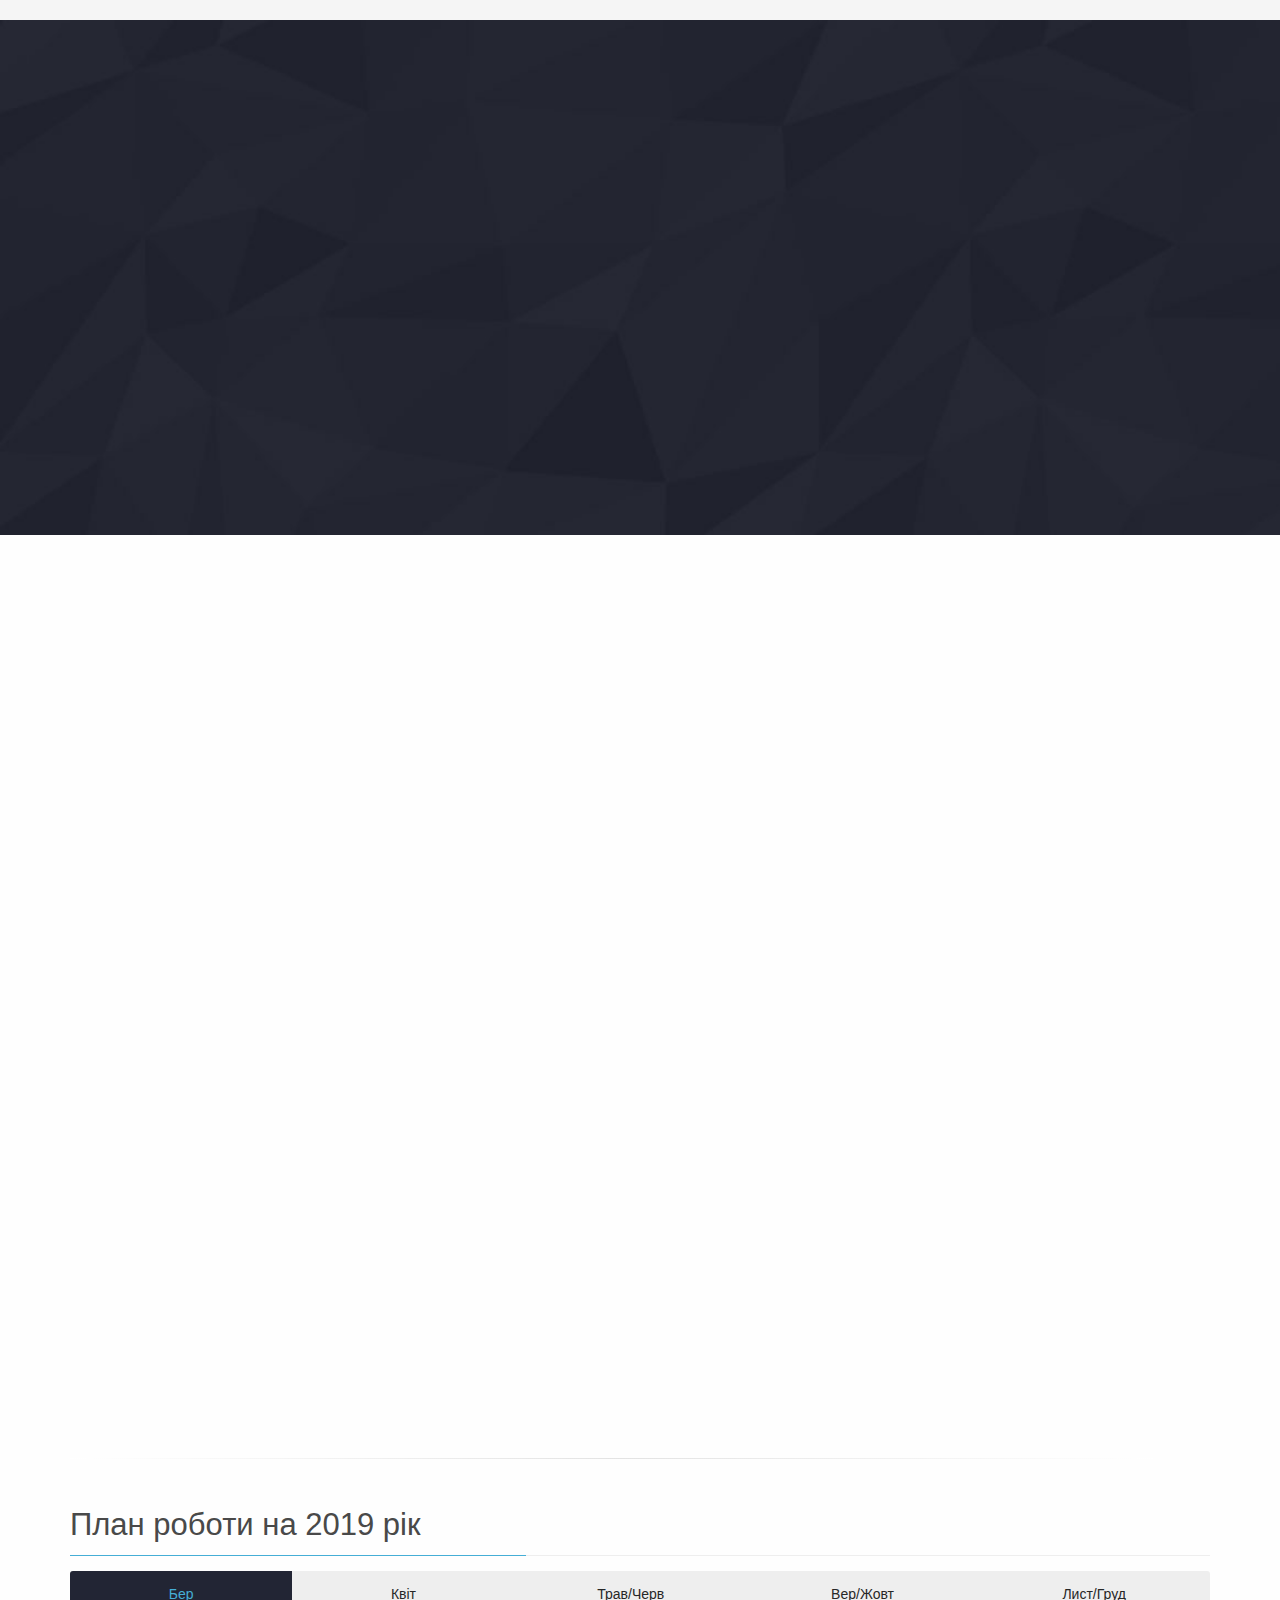
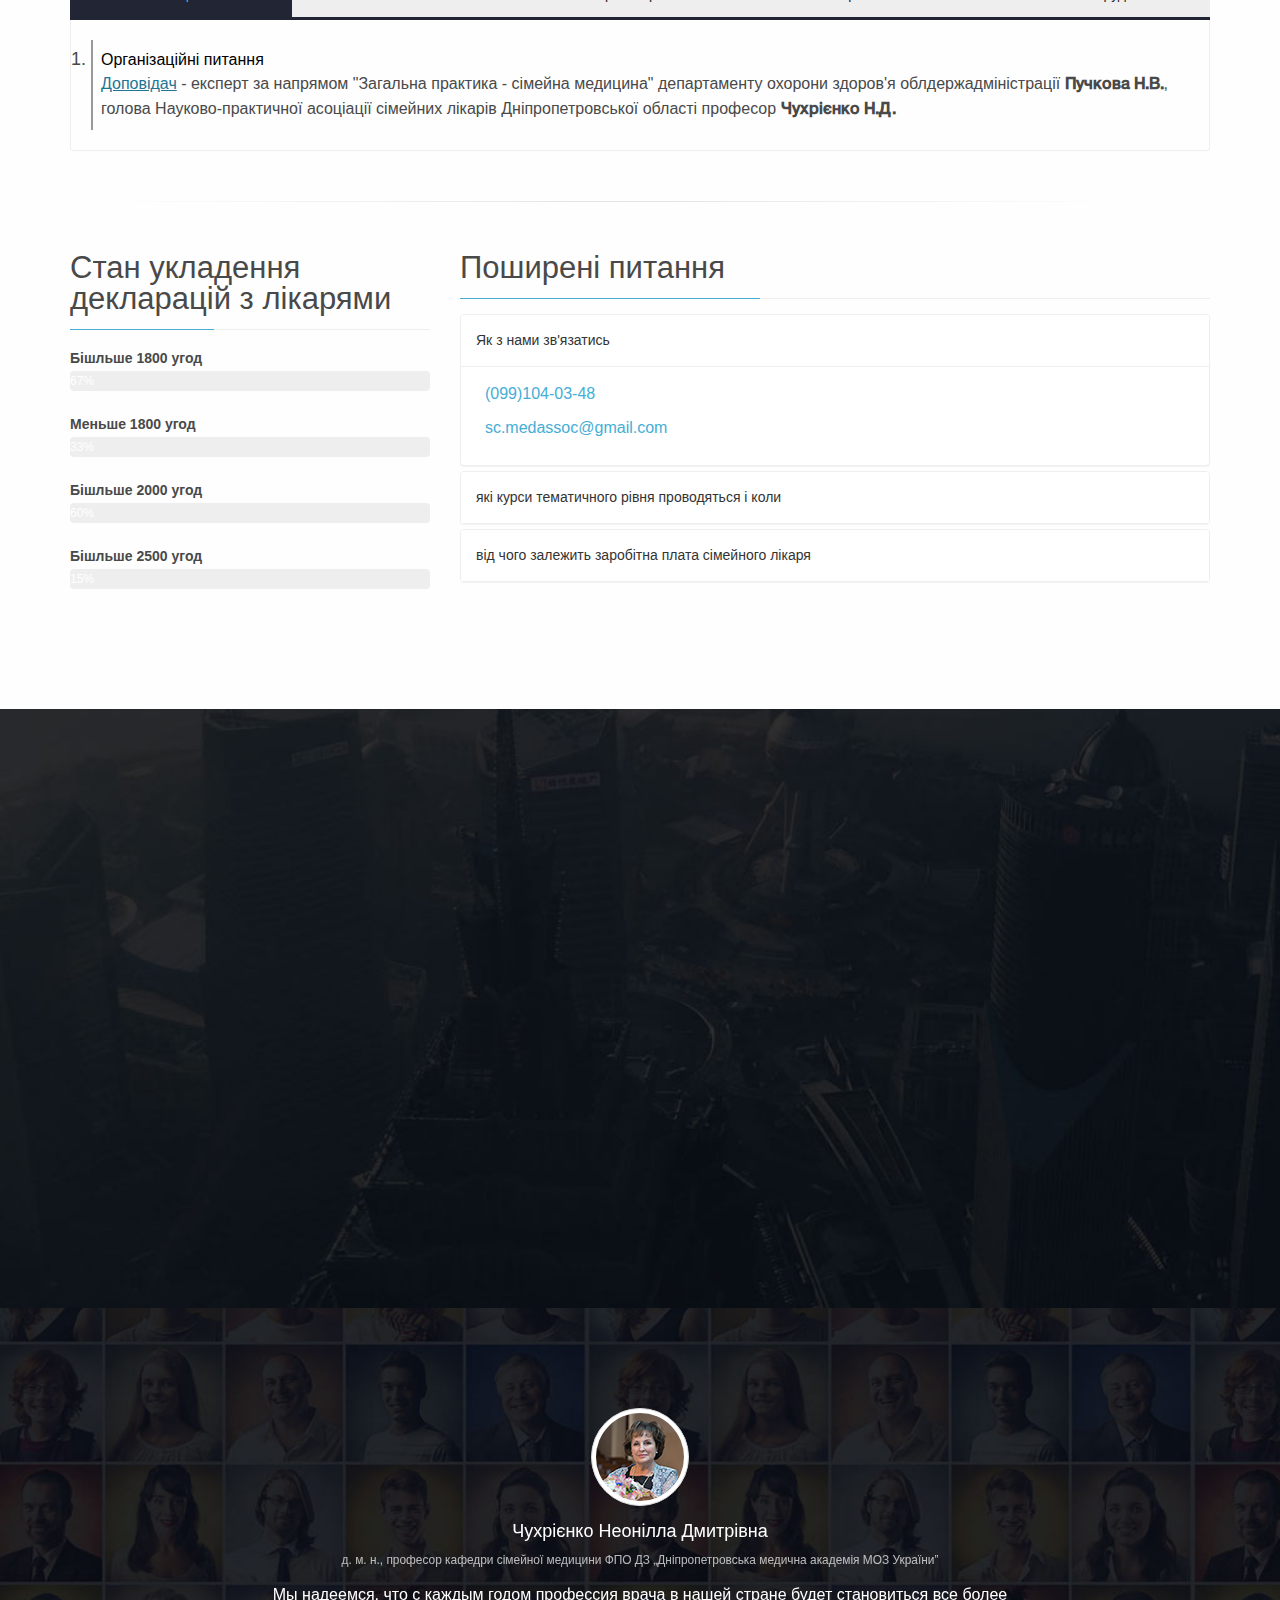
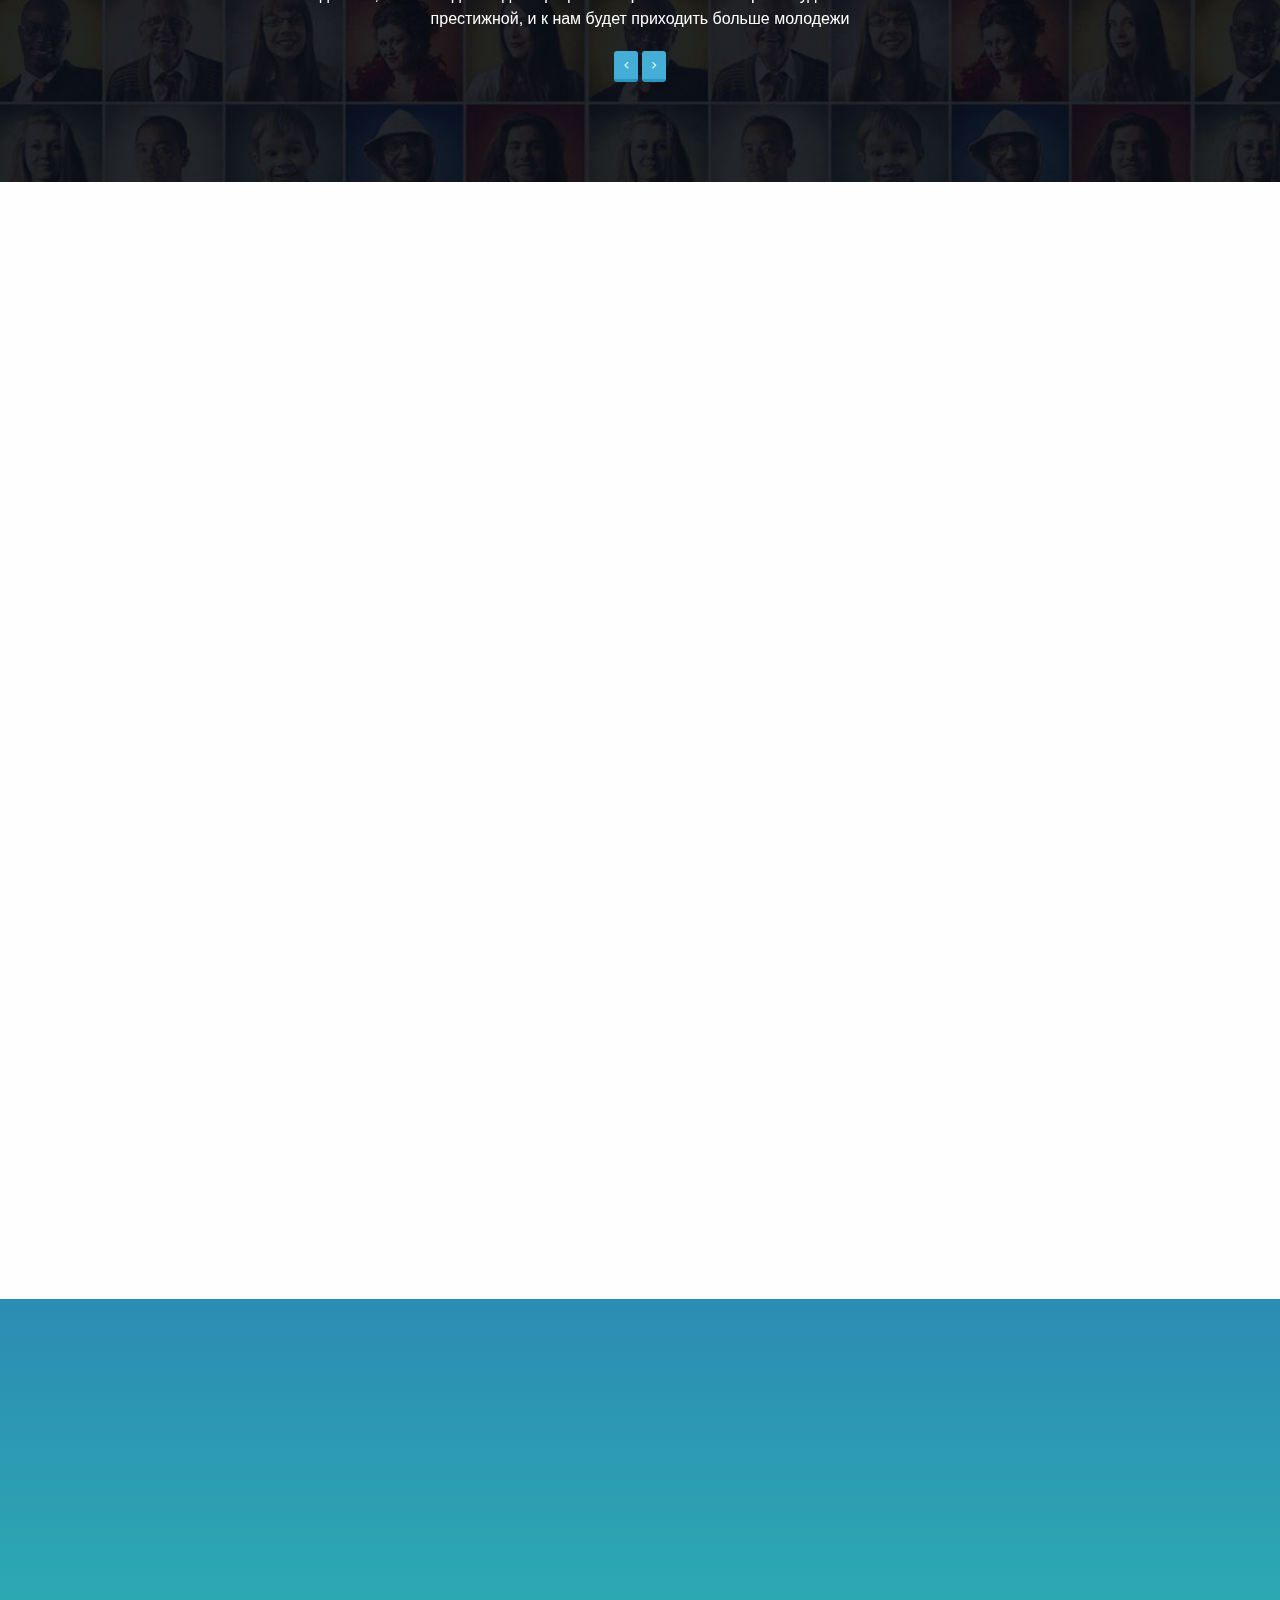
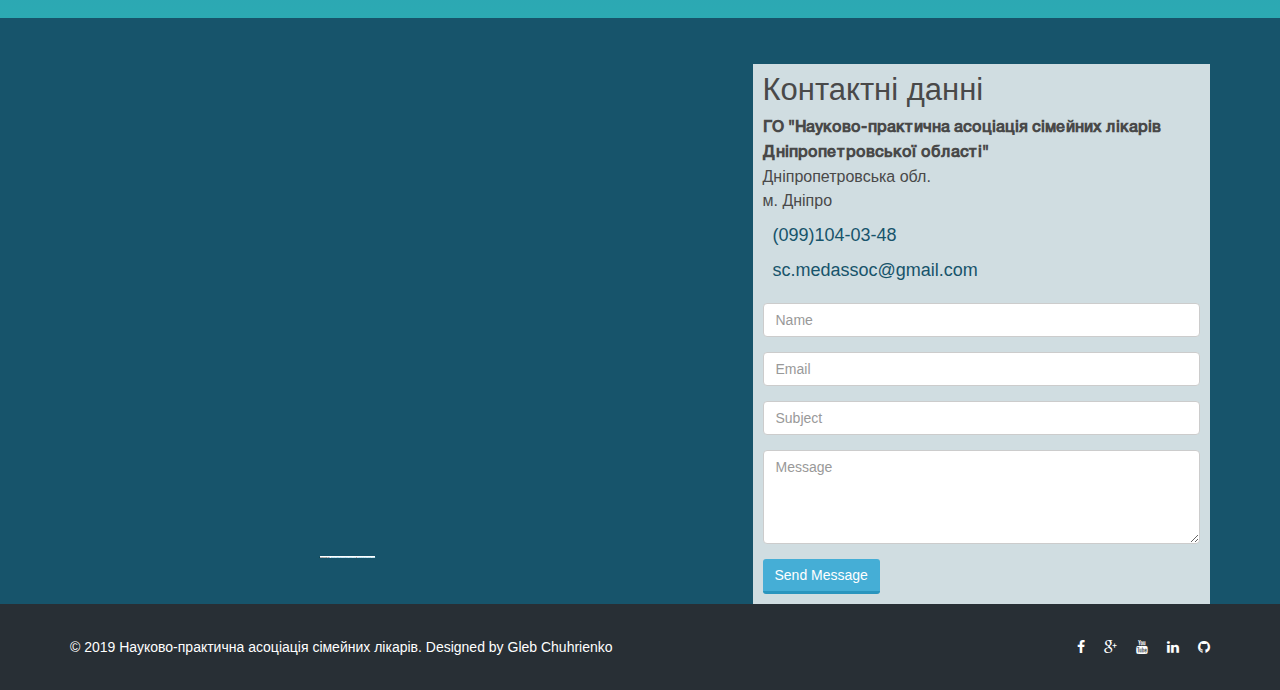
==== commit e251fe18: "Update index.html" ====
--- a/index.html
+++ b/index.html
@@ -62,9 +62,9 @@
                         <div class="row">
                             <div class="col-sm-6">
                                 <div class="carousel-content">
-                                    <h2>ЗАПРОШЕННЯ <span>16-17 квітня 2019 року</span></h2>
-                                    <p>до участі в роботі Всеукраїнської науково-практичної конференції з сімейної медицини «Від науки до практики»</p>
-                                    <a class="btn btn-primary btn-lg" href="https://docs.google.com/document/d/1Itz8keqIP98YavFlX5HTpdoKUIijzZNWjcVSN1Cd9pA/edit?usp=sharing">Деталі</a>
+                                    <h2>Шановні колеги, <span>Проект резолюції</span></h2>
+                                    <p>до вашої уваги проект резолюції всеукраїнської науково-практичної конференції з сімейної медицини «Від науки до практики»</p>
+                                    <a class="btn btn-primary btn-lg" href="https://drive.google.com/open?id=1psYrh7zChboKtaiAnFTPd1kDkSfb7x3P">дивитись</a>
                                 </div>
                             </div>
                         </div>
@@ -100,8 +100,7 @@
                     <img class="img-responsive" src="images/ND_0390.jpg" alt="">
                 </div>
                 <div class="col-sm-6 wow fadeInRight">
-                	<p class="chiefbox">Керівник Науково-практичної Асоціації сімейних лікарів Дніпропетровської області:
-                    Чухрієнко Неоніла Дмитрівна, засновник ГО "Науково-практична асоціація сімеейних лікарів Дніпропетровської області", доктор медичних наук, професор, Заслужений лікар України, лікар вищої категорії з терапії і загальної практики-сімейної медицини.</p>
+                	<p class="chiefbox">Чухрієнко Неоніла Дмитрівна, засновник та керівник ГО "Науково-практична асоціація сімеейних лікарів Дніпропетровської області", доктор медичних наук, професор, Заслужений лікар України, лікар вищої категорії з терапії і загальної практики-сімейної медицини.</p>
                 </div>
             </div>
             <div class="row" style="margin-top: 60px;">
@@ -176,9 +175,9 @@
     <section id="cta2">
         <div class="container">
             <div class="text-center">
-                <h2 class="wow fadeInUp" data-wow-duration="300ms" data-wow-delay="0ms"><span>ЗАПРОШЕННЯ </span> 16-17 квітня 2019 року</h2>
-                <p class="wow fadeInUp" data-wow-duration="300ms" data-wow-delay="100ms" style="font-size: 21px">до участі в роботі Всеукраїнської науково-практичної конференції<br> з сімейної медицини «Від науки до практики» </p>
-                <p class="wow fadeInUp" data-wow-duration="300ms" data-wow-delay="200ms"><a class="btn btn-primary btn-lg" href="#">Деталі</a><br</p>
+                <h2>Шановні колеги, <span>проект резолюції</span></h2>                   
+                <p class="wow fadeInUp" data-wow-duration="300ms" data-wow-delay="100ms" style="font-size: 21px">до вашої уваги проект резолюції всеукраїнської науково-практичної конференції з сімейної медицини «Від науки до практики» </p>
+                <p class="wow fadeInUp" data-wow-duration="300ms" data-wow-delay="200ms"><a class="btn btn-primary btn-lg" href="https://drive.google.com/open?id=1psYrh7zChboKtaiAnFTPd1kDkSfb7x3P">дивитись</a><br</p>
                 <!-- <img class="img-responsive wow fadeIn" src="" alt="" data-wow-duration="300ms" data-wow-delay="300ms"> -->
             </div>
         </div>
@@ -276,16 +275,14 @@
                 <h2 class="section-title text-center wow fadeInDown">Додаткові файли</h2>
             </div>
             <div class="row">
-	            <div class="col-sm-4">
+            	<div class="col-sm-4">
+	            	<div class="col-sm-10">
+	                	<p class="filename"><a class="btn btn-lg" href="https://drive.google.com/file/d/1jCrKRY6MtcqoFxqagTWekyYvJaW4AcHo/view" title="див. план курсів" target="_blank"><i class="fa fa-file-alt"></i><span>План курсів ТУ на 2019 рік</span></a></p>
+	                </div>
 	                <div class="col-sm-10">
-	                    <p class="filename"><a class="btn btn-lg" href="https://docs.google.com/document/d/1SH5U2MYBb4JeJwZnoMONco03dt6OMmzmcb_67aeQxnk/edit?usp=sharing" title="див. статут" target="_blank"><i class="fa fa-file-alt"></i><span>Статут асоціації</span></a></p>
-	                </div>
-
-	                <div class="col-sm-10">
-	                	<p class="filename"><a class="btn btn-lg" href="https://docs.google.com/document/d/1SH5U2MYBb4JeJwZnoMONco03dt6OMmzmcb_67aeQxnk/edit?usp=sharing" title="див. свідоцтво" target="_blank"><i class="fa fa-file-alt"></i><span>Свідотство</span></a></p>
+	                	<p class="filename"><a class="btn btn-lg" href="#meetingplan" title="див. план курсів"><i class="fa fa-file-alt"></i><span>план роботи на 2019 рік</span></a></p>
 	                </div>
 	            </div>
-
 	            <div class="col-sm-4">
 	            	<div class="col-sm-10">
 	                	<p class="filename"><a class="btn btn-lg" href="https://drive.google.com/file/d/1jCrKRY6MtcqoFxqagTWekyYvJaW4AcHo/view" title="див. план курсів" target="_blank"><i class="fa fa-file-alt"></i><span>План курсів ТУ на 2019 рік</span></a></p>
@@ -294,6 +291,16 @@
 	                	<p class="filename"><a class="btn btn-lg" href="#meetingplan" title="див. план курсів"><i class="fa fa-file-alt"></i><span>план роботи на 2019 рік</span></a></p>
 	                </div>
 	            </div>
+	            <div class="col-sm-4">
+	                <div class="col-sm-10">
+	                    <p class="filename"><a class="btn btn-lg" href="https://docs.google.com/document/d/1SH5U2MYBb4JeJwZnoMONco03dt6OMmzmcb_67aeQxnk/edit?usp=sharing" title="див. статут" target="_blank"><i class="fa fa-file-alt"></i><span>Статут асоціації</span></a></p>
+	                </div>
+
+	                <div class="col-sm-10">
+	                	<p class="filename"><a class="btn btn-lg" href="https://docs.google.com/document/d/1SH5U2MYBb4JeJwZnoMONco03dt6OMmzmcb_67aeQxnk/edit?usp=sharing" title="див. свідоцтво" target="_blank"><i class="fa fa-file-alt"></i><span>Свідотство</span></a></p>
+	                </div>
+	            </div>
+
             </div>
         </div>
     </section><!--/#cta-->
